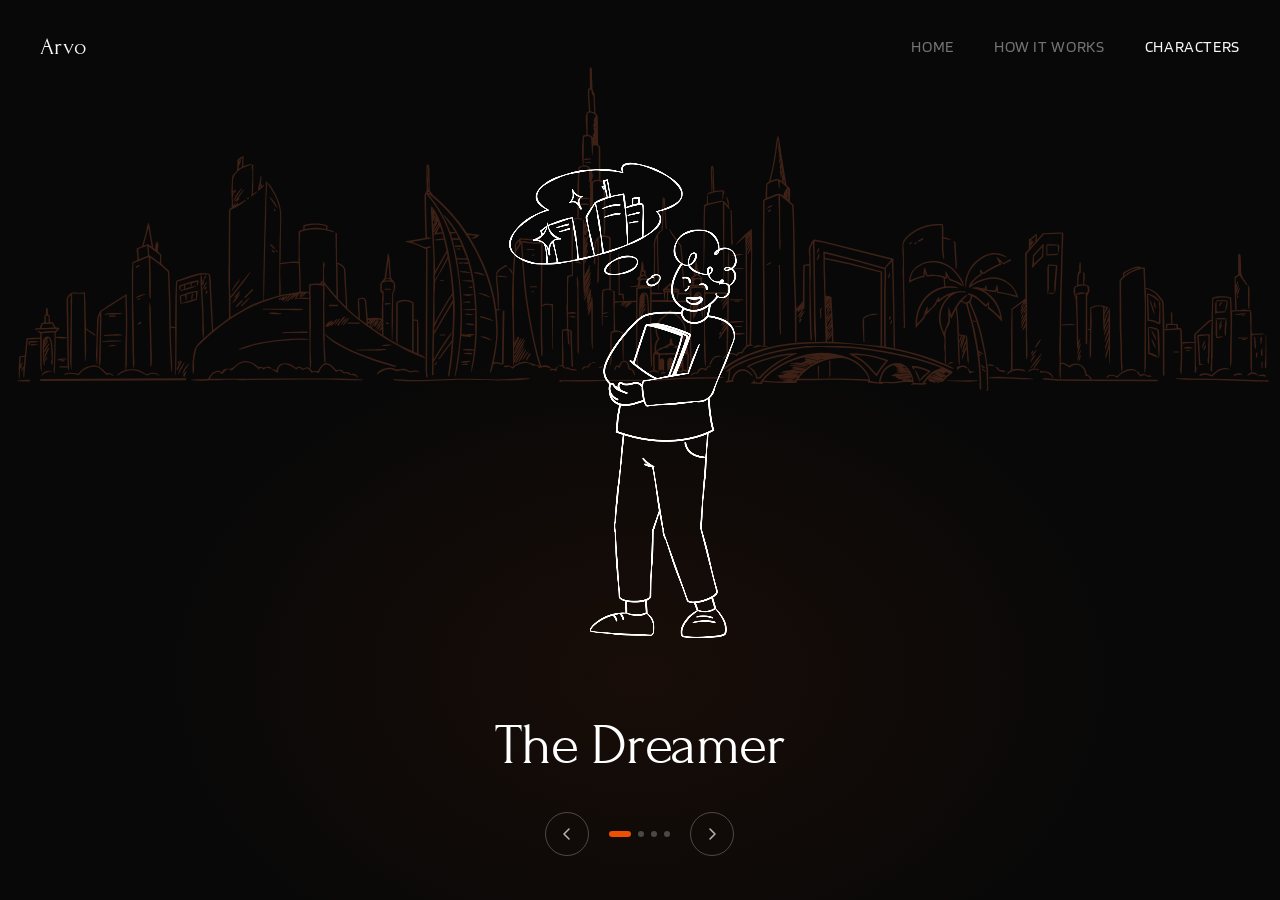
==== characters.html @ 59750ed7 "Add characters page with responsive layout and nav improvements - Add characters.html with transpare" ====
<!DOCTYPE html>
<html lang="en">
<head>
  <meta charset="UTF-8" />
  <meta name="viewport" content="width=device-width, initial-scale=1.0" />
  <title>Arvo — Characters</title>
  <link rel="preconnect" href="https://fonts.googleapis.com" />
  <link rel="preconnect" href="https://fonts.gstatic.com" crossorigin />
  <link href="https://fonts.googleapis.com/css2?family=Blinker:wght@100;200;300;400;600;700;800;900&family=Forum&display=swap" rel="stylesheet" />
  <link rel="stylesheet" href="style.css" />
</head>
<body class="characters">

  <nav id="site-nav">
    <a href="index.html" class="nav__brand">Arvo</a>
    <ul class="nav__links">
      <li><a href="index.html">Home</a></li>
      <li><a href="how-it-works.html">How It Works</a></li>
      <li><a href="characters.html" class="active">Characters</a></li>
    </ul>
    <button class="nav__hamburger" aria-label="Toggle menu" aria-expanded="false">
      <span></span><span></span><span></span>
    </button>
  </nav>

  <section id="characters-stage">

    <svg class="char-bg-svg" xmlns="http://www.w3.org/2000/svg" viewBox="0 0 1692 526" preserveAspectRatio="xMidYMid meet" fill="none"><path fill="#753a24" fill-opacity=".5" d="M1676.65 476.34a.36.36 0 0 0-.26-.107c-5.47.022-11-.14-16.19-.306l-20.37-.657-19.7-.712-40.81-.616c-2.03-.029-4.03-.074-6.02-.118-6.43-.14-12.5-.276-18.72.044-.2.012-.35.17-.35.366s.15.357.34.372l13.19.878 38.51.446 16.44.764 21.78.586 16.02.628c4.92.191 6.97.04 8.46-.071 1.84-.136 2.85-.214 7.37.447.02 0 .04.003.05.003.09 0 .18-.033.24-.088.08-.07.13-.173.13-.28v-1.314a.37.37 0 0 0-.11-.261zM1084.1 427.458c41.93-.708 92.24 5.57 128.16 15.991 16.31 4.728 31.62 11.121 45.74 17.325.2.089.66.24 1.03.365.14.052.27.092.34.118.17.059.34.026.46-.088.23-.225.17-.605-.07-1.369a.37.37 0 0 0-.19-.221c-23.33-11.531-47.38-19.531-76.69-25.422.01-.03.02-.059.02-.092.31-5.271.18-9.893.05-14.784-.04-1.587-.08-3.184-.11-4.81l-.64-38.816-.65-32.851-.56-20.509-.02-.616c-.06-1.97-.11-3.67.54-5.654a.37.37 0 0 0-.03-.292.4.4 0 0 0-.24-.181l-91.49-22.829-12.38-2.548c-1.6-.329-3.58 1.46-4.24 2.84a133 133 0 0 1-1.46 2.932c-2.52 5.009-3.12 6.197-2.15 14.862.46 4.116.5 8.355.11 11.969-3.31.1-5.52.366-7.32.882a.365.365 0 0 0-.26.332l-.46 7.691-.33 40.176-8.42 9.908-.49-7.097-.43-16.794-.74-17.68-.61-43.397-.63-30.228-.55-15.393-.21-6.274a.36.36 0 0 0-.12-.255l-4.93-4.688c.41-5.039.51-10.575.32-16.927a.37.37 0 0 0-.1-.247l-4.67-4.725-6.34-38.012c-.5-2.988-.88-5.957-1.25-8.827-.76-5.868-1.55-11.936-3.33-18.218a.367.367 0 0 0-.71.004c-1.25 4.655-1.95 8.233-2.35 11.966-1.66 15.665-4.32 30.357-8.15 44.913-.12.431-.2.837-.29 1.232-.35 1.645-.61 2.832-2.39 3.696-1.52.73-2.38 2.501-2.32 4.732.11 3.77-.1 5.607-.29 7.226-.24 2.073-.44 3.87.09 8.912l-3.42 2.209a.38.38 0 0 0-.17.307l-.4 50.726c-.06 7.739-.11 17.012-.02 27.111l.47 52.722.39 16.521.14 44.725c-.9.465-2.25 1.262-2.65 2.007-.07.14-.05.317.07.431.11.115.29.144.43.07 2.55-1.287 4.6-.877 7.09.203.18.078.4 0 .48-.177a.383.383 0 0 0-.16-.487l-3.49-1.851c.14-1.328.33-3.209.32-4.903l-.46-54.481-.52-41.766c-.2-16.581-.1-32.508 0-49.376l.27-41.025 18.41-7.378c-.11 6.337.07 10.801.26 15.518.13 3.346.26 6.81.3 11.133l.33 35.237.43 10.314c.01.184.15.335.33.35a.36.36 0 0 0 .39-.288c.95-4.312.72-8.365.48-12.655-.09-1.763-.19-3.586-.21-5.423l-.34-53.857 16.08 13.751.72 17.938.62 30.892.61 42.751.68 17.813.71 17.052.42 52.973c0 .037 0 .07.01.103.24.793.41 1.284.85 1.302.43.034.66-.487 1-1.313a.34.34 0 0 0 .03-.14l.05-38.484c0-.652.58-1.87.83-2.028l1.31-.056-.1 1.834c-.01.162.09.313.24.369s.32.003.42-.126l3.93-5.275-1.49 3.051a.357.357 0 0 0 .12.465c.15.103.35.081.48-.052l2.82-3.036c.58.852.82 1.059 1.12 1.007.16-.029.3-.155.34-.328l.53-2.04c.01-.029.01-.063.01-.092l.03-48.937c0-1.553.14-2.663.3-3.947.08-.646.17-1.306.24-2.081 2.39-.247 4.16-.265 5.8-.062l.41 65.241.65 23.732.75 10.107c.01.163.13.299.29.332s.32-.044.4-.188c1.58-2.999 1.16-5.817.76-8.543-.17-1.11-.34-2.257-.36-3.386l-.41-20.151-.67-26.145a419 419 0 0 0-.1-3.56c-.18-6.466-.37-13.157.02-19.796.32-5.39.27-10.351.17-14.497l-.29-12.475c-.04-2.139-.13-3.932-.2-5.511-.31-6.761-.42-9.048 3.19-15.086l.48 9.627.59 35.584.51 48.314c.02 1.612.03 3.213.04 4.81.08 10.948.16 21.298 1.72 32.246l-6.85.177c-18.64.484-36.4 2.708-54.28 6.806-.4.092-.8.173-1.19.254-.87.181-1.69.351-2.55.624-20.075 6.377-40.983 13.71-56.568 26.956-.479.406-.306 1.295-.055 1.627a.5.5 0 0 0 .398.218c.093 0 .181-.03.251-.078.052-.033.163-.099.292-.177.236-.14.505-.299.642-.398 25.372-19.487 59.21-27.466 77.12-30.49 16.95-2.859 33.57-3.353 49.13-3.615zm-5.71-25.691c-.19-4.316-.38-8.779-.43-13.257l-.45-43.891-.62-37.252c-.02-1.401-.05-2.763-.09-4.105-.09-3.611-.17-7.027-.05-10.848 4.97.509 9.04 1.228 13.93 2.471l87.37 22.191-8.82 10.38-33.75-9.646-46.63-11.785a.37.37 0 0 0-.31.066.38.38 0 0 0-.15.295l.27 23.419 2.39 82.965.35 12.435-12.82.332c.51-8.115.16-16.072-.18-23.766zm90.31 20.512v.012l.32 9.21-2.96-.288c-.19-.018-.22-.767-.09-2.224.03-.417.07-.808.07-1.125l.03-94.931a.37.37 0 0 0-.27-.358l-33.87-9.099c-10.13-2.723-19.84-4.759-30.13-6.913-3.61-.756-7.34-1.538-11.08-2.35-.54-1.704-.61-3.437-.25-5.691l42.73 10.763 36.08 10.17-.09 15.013-.5 15.85zm-69.14-15.418-.11 3.556a.38.38 0 0 0-.33.055c-1.83 1.354-2.93 2.922-3.99 4.441-.54.775-1.1 1.568-1.75 2.339.07-1.088.8-2.195 1.51-3.272.66-1.003 1.28-1.955 1.36-2.877 1.26-1.162 2.26-2.649 2.62-3.877zm-1.33-.137c-1.17.69-2.18 2.203-2.67 4.017l-1.89 2 .45-1.955a.5.5 0 0 0 .07-.166l4.39-5.305-.35 1.406zm-1.88-1.538c-1.15 1.59-2.32 3.228-2.82 4.855-.04-.015-.07-.03-.11-.045-.08-.214-.14-.811-.11-.996l5.53-9.752c.58 1.663-.92 3.747-2.5 5.938zm-1.36 13.231 4.43-7.078-.08 2.505c-.52.782-1.14 1.486-1.74 2.168-1.49 1.712-3.04 3.483-3.02 6.47a.372.372 0 0 0 .68.207l4.2-6.149.25 8.823-6.07-.044c-.53-2.379-.1-4.578 1.35-6.902m-.77-18.417c1.68-1.866 3.02-3.807 3.9-5.644l.59.266c.1.336.01 1.542-.12 1.782l-5.57 9.631c-.5-2.118.25-4.002 1.2-6.035m3.17-25.854-1.52.384 1.48-2.01.05 1.626zm-.31-5.326c.09.243.17.55.16.686l-5.38 7.875v-1.637zm-4.62 12.914a.36.36 0 0 0 .29.295c.15.03.3-.033.38-.162l4.3-6.603.05 1.763c-2.87 2.881-4.4 5.633-4.95 8.897-.03.174.06.34.23.406.16.066.34.007.44-.14l4.39-6.614q.21 1.083.36 1.999a.24.24 0 0 0-.1.052c-2.78 2.091-4.68 5.19-5.33 8.735a.36.36 0 0 0 .23.413.37.37 0 0 0 .45-.151l4.9-8.038c.73 5.23-.25 6.319-1.7 7.934-1.23 1.365-2.76 3.066-3.84 7.658a.365.365 0 0 0 .66.288l4.93-7.51c-.07 1.128-.24 2.047-.5 2.674-2.03 1.224-3.48 3.81-4.05 5.927l-.92.539c-.16-1.405-.4-3.877.17-4.869l4.17-7.267a.354.354 0 0 0-.09-.475.356.356 0 0 0-.48.033c-1.71 1.696-2.75 3.26-3.96 5.072-.03.048-.07.095-.1.14l-.12-1.653c-.21-2.67-.4-5.19-.4-7.82v-4.806l.6 3.29zm-.74-8.657c.05-1.1.81-1.963 1.83-3.007zm.15-5.917-.28-.874c.15-.137.63-.277.97-.321zm7.21-1.029a.35.35 0 0 0-.14-.269.36.36 0 0 0-.3-.07c-.86.169-1.53.383-2.08.667.2-.343.39-.704.56-1.095a.4.4 0 0 0-.01-.336.4.4 0 0 0-.29-.181l-5.36-.457c-.48-5.371-.46-9.915-.44-14.721.01-4.15.03-8.44-.29-13.464-.38-6.016-.38-11.472-.38-17.794v-2.169l5.41 1.092c11.7 2.394 24.35 5.076 37.52 8.473l30.76 7.927-.06 97.158-62.38-5.474-.25-16.945-2.27-42.338zm71.76-5.828c0-3.921.12-7.794.24-11.538.18-5.658.36-11.512.13-17.44-.02-.398-.06-.782-.09-1.151-.14-1.287-.24-2.302.62-3.238l7.16-7.75.61 18.373.61 25.086.67 32.722c.19 9.557.29 19.284.3 30.605 0 3.036.08 5.562 1.03 8.026-3.6-.715-7.28-1.401-11.05-2.058l-.31-8.628.08-63.013zm-109.56 14.507-.14 1.505c-.32-.457-.49-.763-.52-.914l.66-.587zm-23.94-158.884a95 95 0 0 1-2.03-1.468.357.357 0 0 0 .43-.28l.72-3.265.88 5.017zm-8.87-45.721-.12.863c-.02.174.08.34.24.399s.35-.004.44-.151l.55-.886-.42 4.493c-.01.17.09.332.25.384.16.055.34-.015.43-.163l.39-.653-.71 6.607a.367.367 0 0 0 .67.247l.85-1.247-1.25 8.801c-.02.185.09.358.27.406.18.052.37-.044.44-.214l1.57-3.773c.06 1.235-.06 2.574-.35 4.112l-1.12 6.017c-.02.121.02.247.11.332 1.13 1.095.89 2.084.56 3.448-.29 1.159-.61 2.476-.12 4.113.04.163.18.27.36.266a.37.37 0 0 0 .35-.284l1.93-8.373c.23 2.165-.43 4.201-1.07 6.185-.77 2.369-1.49 4.608-.73 6.92.05.152.19.255.35.255h.01c.16 0 .3-.111.34-.266l2.14-7.307c.26 1.796-.23 3.453-.71 5.068-.78 2.63-1.59 5.349.92 8.455-.4-.295-.76-.568-1.1-.827-2.78-2.102-4.26-3.142-6.55-3.142-1.92 0-4.4.723-8.67 2.158 2.59-10.627 5.46-22.944 7.16-35.481l2.58-18.982c1.15 3.958.64 7.661.01 12.22m8.79 63.087.34-.498-.34.701-.13-.092a.3.3 0 0 0 .12-.115zm3.55-6.341 1.42-2.364.43.258-1.42 2.364zm-14.42 3.217-12.36 4.865.32-17.477c3.68-3.39 8.44-4.677 13.84-5.843l1.55 11.077c.03.192.19.325.39.318a.36.36 0 0 0 .34-.358l.23-9.362c4.28 2.604 7.42 5.802 9.72 8.399-.04.044-.09.092-.13.14-1.18 1.313-5.29 8.019-4.54 10.539l-.81-.561c-3.02-2.069-4.9-3.168-8.55-1.734zm13.4 2.722c.58-1.324 1.25-2.608 2.07-4.043l-.1 1.21a.36.36 0 0 0-.15.133zm2.35-1.14c.3 1.785.18 4.006-1.73 5.411.01-1.302.45-2.228.9-3.205.32-.682.65-1.376.83-2.21zM536.104 293.291c8.563 2.081 16.285 4.161 24.111 8.58q.045.027.096.037l2.87.675-.376 98.634-.174 60.948.772 10.306a.36.36 0 0 0 .365.339q.107.001.203-.059c1.951-1.276 1.439-2.947.985-4.426-.196-.635-.377-1.232-.377-1.782l.273-69.258.333-95.86c2.287.114 3.944-.092 4.633-1.306a.38.38 0 0 0 .008-.354.37.37 0 0 0-.295-.195c-1.369-.122-2.786.073-4.155.265-1.922.269-3.737.524-5.161-.147-4.915-2.328-9.608-4.209-15.928-6.378l25.107-4.552a.368.368 0 0 0 .151-.66c-1.21-.9-2.449-.753-3.645-.612a12 12 0 0 1-1.394.106h-.004l-.376-6.414-.554-21.276c-.28-10.738-.424-19.967-.232-29.815 18.281 20.8 30.372 44.935 35.939 71.751 5.619 27.056 8.405 47.949 9.032 67.742l.494 15.581c.1 3.194.174 6.695.023 10.656l-.639 16.688c-.605 15.809-2.903 30.811-5.335 46.69-.561 3.66-1.14 7.44-1.69 11.192a.366.366 0 0 0 .285.413c.188.04.376-.07.431-.255 3.712-12.323 4.918-24.4 6.191-37.189.524-5.234 1.063-10.645 1.79-16.03l3.069-.052-1.465.041a.366.366 0 0 0-.357.354.366.366 0 0 0 .332.38l10.26 1.032c.155.015.314.03.458.03.295 0 .546-.063.656-.306.185-.406-.21-.775-1.162-1.667l-.011-.008.539-.007c1.874-.03 3.789-.705 4.763-1.103a.37.37 0 0 0-.096-.708c-4.217-.513-6.405-.214-8.523.081-2.051.284-4.169.575-8.216.151l.295-7.366c1.313-32.792-1.177-57.443-6.243-91.331 4.214-.28 8.556-.277 13.607.015q.585 1.859 1.125 3.707l-12.4.011a.37.37 0 0 0-.325.195.38.38 0 0 0 .019.38c1.121 1.675 2.516 1.251 3.638.912.586-.181 1.143-.351 1.671-.281.044.008.092 0 .137-.007.903-.229 1.793.048 2.733.339.701.218 1.443.45 2.214.45.83 0 1.694-.273 2.572-1.11 2.328 8.122 3.999 16.086 5.246 23.972-.015-.018-.029-.04-.048-.055l-1.542-1.309a.37.37 0 0 0-.251-.089l-11.039.398a.37.37 0 0 0-.011.738l12.581.911h.026a.37.37 0 0 0 .343-.228v-.008c1.882 12.044 2.782 23.91 3.531 35.88l-15.227.944a.37.37 0 0 0-.346.365c0 .196.147.354.339.369 5.044.384 9.633.251 15.385.07l-.033 32.685-.701 10.749-.55 8.675-5.468-.549c-2.682-.269-5.556-.233-9.315.129a.37.37 0 0 0-.332.339.37.37 0 0 0 .276.388c4.472 1.143 8.379 1.106 13.33 1.062l1.048-.007-.623 6.849c-.284 3.106-.849 6.171-1.395 9.137-.69 3.737-1.406 7.599-1.531 11.501a.364.364 0 0 0 .313.376.36.36 0 0 0 .41-.265c8.803-32.117 8.128-80.829 3.557-114.861-3.147-23.419-9.859-44.352-21.123-65.879-4.977-9.509-11.467-18.306-19.288-26.145a.373.373 0 0 0-.495-.026.373.373 0 0 0-.074.491c2.321 3.5 4.775 6.776 7.143 9.945 3.225 4.308 6.332 8.461 8.981 12.954-2.317-.885-4.38-.815-6.749-.734l-.213.007c-6.83-17.476-13.596-30.066-21.923-40.796l-6.748-8.694c.951.177 1.848.564 2.538 1.106 22.598 17.798 41.912 41.31 57.416 69.889 17.097 31.52 26.737 63.364 28.66 94.643l.49 8.001c1.085 17.665-1.645 31.884-5.619 50.047l-2.387 10.915a.365.365 0 0 0 .218.417c.262.111.457.192.609.254a.2.2 0 0 0 .036.019l.24.099.008-.014c.221.073.262.04.361-.034a.37.37 0 0 0 .144-.339c-.015-.129-.055-.192-.162-.258l2.996-10.391c3.165-1.737 5.822-.97 8.891-.081 1.022.295 2.081.605 3.207.826a.37.37 0 0 0 .402-.195.37.37 0 0 0-.082-.439 8 8 0 0 0-.767-.616l1.513.022h.007a.37.37 0 0 0 .369-.362l1.074-69.667a.37.37 0 0 0-.362-.376l-1.549-.022a.4.4 0 0 0-.262.103.36.36 0 0 0-.111.258l-1.074 69.667c0 .037.011.074.019.107-2.649-1.726-5.83-1.811-8.921-1.892-.591-.015-1.2-.033-1.797-.059 4.265-19.871 5.929-36.787 4.955-50.283L656.4 384.18l4.66-.956a.369.369 0 0 0-.059-.73l-4.941-.185c-5.586-39.143-18.787-67.546-36.895-97.999a88 88 0 0 1 9.789.903l-5.667 3.604a.367.367 0 0 0 .254.675c3.952-.623 6.888-1.641 10.198-5.002a.36.36 0 0 0 .085-.38.37.37 0 0 0-.303-.243l-16.123-1.948c-12.109-18.616-27.295-35.591-45.137-50.468-1.048-2.191-2.483-4.12-4.169-5.595l-.377-26.691c-.07-5.009-.575-7.621-1.59-8.226-.225-.133-.594-.243-1.062 0-.413.214-1.343 1.287-1.343 1.844l.037 20.808c0 1.321.085 2.722.162 4.076.162 2.792.328 5.68-.192 7.916-.236 1.014-.697 1.914-1.184 2.866-.745 1.453-1.513 2.958-1.476 4.954l.424 23.367.532 20.063c.04 1.497.114 2.984.184 4.419.111 2.217.225 4.507.21 6.868l-26.287 4.434a.364.364 0 0 0-.306.35.37.37 0 0 0 .28.373zm29.464-85.277c-.468-4.685-.402-9.174-.336-13.925l.015-.948c.642 1.501.664 8.447.679 12.32.007 2.483.019 4.829.114 6.216q.078 1.088.163 2.128c.299 3.821.561 7.2-.033 10.826-.355-2.973-.347-5.876-.344-8.701.004-2.575.012-5.238-.258-7.92zm-1.003 20.14c.608-.531 1.269-.753 1.926-.638.789.136 1.534.752 2.051 1.663zm33.943 62.198 8.696.254 9.943 24.463-13.311-.173zm-.679-1.944-1.8-6.197 6.478-.395a.36.36 0 0 0 .218-.088 58 58 0 0 1 3.402 6.912l-8.294-.229z"/><path fill="#753a24" fill-opacity=".5" d="M1255.17 469.372c.34-.24.71-.469 1.06-.69 1.45-.908 2.95-1.845 2.83-3.785a.38.38 0 0 0-.19-.302c-14.21-7.691-32.58-14.286-54.61-19.594-22.23-5.36-61.08-12.136-81.31-13.294l-11.83-.675-42.78-.033h-.02c-1.28 0-2.74.177-4.16.35-.65.078-1.29.155-1.91.218-25.83 2.556-51.31 8.491-75.74 17.635-11.475 4.297-19.713 8.893-26.712 14.906a.37.37 0 0 0-.107.406.37.37 0 0 0 .343.243c1.42.019 2.129-.295 3.202-.771.082-.037.163-.07.248-.11l-1.295 11.589c-.118 1.055-.786 1.557-2.742 2.055a.3.3 0 0 0-.055.007c-.1.022-.317.111-.277.447 0 0 .004.022.008.029 0 .015.007.033.011.048l.162.723a.37.37 0 0 0 .391.288l9.556-.775c.413-.033.542-.609.576-1.088.011-.17.047-.69-.358-.782l-.642-.148c1.029-3.194 2.254-5.695 3.84-7.842 1.978-2.674 4.981-4.404 8.246-4.747 3.052-.321 5.981.605 8.246 2.608l5.335 4.714a.37.37 0 0 0 .473.015.37.37 0 0 0 .099-.461c-2.121-4.098-6.05-7.367-10.253-8.532-3.354-.93-6.622-.498-9.449 1.247-4.582 2.825-7.545 7.572-8.371 13.389l-3.029-.037 1.483-14.352c23.934-16.702 75.801-27.746 104.111-29.303l9.96-.545c4.41-.244 8.84-.085 13.14.066 1.19.04 2.37.085 3.56.118l18.08.52 8.07.439c28.96 1.571 93.92 13.578 122.31 26.462-12.08 2.925-18.69 9.93-25.28 20.21l-11.56-.343c-.25-8.074-4.17-16.824-9.81-21.87-3.91-3.493-8.45-5.112-13.14-4.677-12.74 1.177-20.54 9.882-23.18 25.865l-11.43-2.062c-.52-4.179-1.83-7.517-4.47-11.442-6.11-9.1-13.98-15.393-24.04-19.24-28.6-10.93-56.57-8.458-88.01 7.787-5.11 2.641-11.11 6.628-16.05 10.667-4.24 3.475-9.87 8.753-12.7 14.231-2.07.509-5.518.051-7.532-.476l-.126-3.489a.37.37 0 0 0-.712-.122c-.218.553-.328 1.165-.424 1.704-.118.66-.244 1.343-.509 1.475l-2.959 1.505a.364.364 0 0 0-.192.406.366.366 0 0 0 .339.292l14.465.874c.11.007.2-.03.27-.096a.37.37 0 0 0 .12-.262l.09-2.652 12.13.977 22.68.461c.52.011 1.05.026 1.58.037 3.02.081 6.14.163 8.72-.365a.374.374 0 0 0 .3-.384c-.06-1.007.2-1.918.69-2.43.31-.325.72-.483 1.17-.48l2.44.037c9.42.151 18.32.295 27.69-.144 9.78-.457 19.89-.476 32.78-.055l19.72.642 9.81.616c-.18.63-.32 1.103-.39 1.317v.007c0 .011 0 .026-.01.037-.01.051-.02.081-.02.085-.03.125-.03.243.08.361.09.096.22.137.35.107.07-.015.11-.026.15-.081l8.74 1.217c8.9 1.24 9.54.705 10.28.085.43-.365.93-.775 5.64-.339 7.05.656 11.31-.011 15.42-.657 4.43-.693 8.61-1.35 16.04-.457.28.033.65-.048 1.08-.14.32-.071.91-.2 1.07-.137.3.428.6 1.269.53 1.487l-2.3 1.434a.366.366 0 0 0-.15.439.37.37 0 0 0 .4.236c5.44-.8 7.96-.468 10.18-.177 1.1.148 2.14.284 3.42.284 1.71 0 3.85-.243 7.13-1.04.17-.04.28-.184.28-.354a.37.37 0 0 0-.27-.361l-3.09-.83c1.52-2.239 3.49-4.843 5.84-7.311.16.269.61.439 1.32.631l14.91 5.367a.372.372 0 0 0 .39-.613l-1.37-1.346.83.096c.15.018.28.265.62 1.033.06.129.13.273.2.428-.13.081-.2.199-.14.398.11.38.32.321 1.49-.011a.4.4 0 0 0 .19-.126c2.54-3.198 5.37-6.492 8.81-8.937zm-6.51-1.716c.19-.309.02-.653-.58-1.353 2.62-1.218 3.39-.731 4.28-.17.63.398 1.33.841 2.62.789-1.53.838-3.01 2.051-4.34 3.313a.39.39 0 0 0-.21-.251l-11.75-5.12c1.89-.055 3.46.69 5.09 1.476 1.17.56 2.38 1.139 3.78 1.475.36.085.89.214 1.11-.155zm-13.26-1.361 3.03 1.856c-1.14-.48-2.43-.989-4.03-.753a.364.364 0 0 0-.32.314c-.02.162.07.321.22.387l10.87 4.795a.35.35 0 0 0 .26.011c.27-.092.51-.169.74-.243 1.21-.395 1.99-.649 3.66-1.638-.84.834-1.6 1.66-2.27 2.379q-.24.25-.45.476l-10.58-4.002c-1.21-.457-2.33-.837-3.36-.837-.45 0-.88.07-1.29.239a.37.37 0 0 0 0 .686l9.1 3.7q-.48-.184-.96-.372c-4.09-1.583-8.31-3.213-10.89-1.941-.06.015-.12.03-.17.045 1.93-1.907 4.1-3.693 6.45-5.109zm-42.97 9.934c.04.136.15.243.3.265l1.93.329-11.43 1.25c-1.56.17-3.7.406-5.02.369l-14.28-.398c.84-3.722 1.86-7.592 3.57-10.922 2.95-5.74 8.19-9.679 14.02-11.048l-.03.103c-.03.174.06.34.22.406 1.48.59 2.77.73 4.17.804l-1.62.461a.364.364 0 0 0-.26.369c0 .17.13.314.29.347 1.42.288 2.89.553 4.44.741-1.16-.014-2.34.07-3.56.303a.37.37 0 0 0-.28.225.4.4 0 0 0 .04.35c.32.443 2.23.801 4.55 1.059-.92-.026-1.87-.011-2.9.07a.36.36 0 0 0-.31.236.35.35 0 0 0 .07.387c.4.421 1.62.749 3.21 1-1.36-.037-2.66.033-3.97.21a.37.37 0 0 0-.32.365c0 .185.14.34.32.366l9.73 1.335 6.11.66c.1.022.35.162.57.314-.41.073-.72.11-.85.096l-6.99-.79c-2.78-.313-5.77-.553-8.83-.177a.38.38 0 0 0-.33.358c0 .184.13.343.31.372l.37.063c2.07.343 3.86.638 5.7.804l8.5.779c.29.025.58.044.86.062.87.056 1.58.096 2.17.413l-4.31-.28-12.48-.384-.36-.011c-1.47-.051-2.63-.092-3.92.712a.37.37 0 0 0-.16.41c.04.158.18.269.34.273l11.96.417 9.95.597.2.664-4.69-.505c-.04-.004-4.87-.517-9.87-.816-10.01-.597-10.52.277-10.74.65-.08.14-.18.431.07.785.07.093.18.152.3.155l6.25.174c-.65.199-1.26.608-1.78 1.361a.363.363 0 0 0 .29.575l4.62.107c-.55.155-1.09.502-1.56 1.173a.36.36 0 0 0-.03.376c.06.122.18.2.32.207l6.61.273c-.44.14-.89.38-1.36.778a.37.37 0 0 0-.12.38zm-9.78-20.387q1.71-.302 3.45-.303c.68 0 1.37.037 2.04.107zm12.18 7.613c2.76.162 5.28.17 5.97.07.12.052.3.465.36.742zm-.98-1.859c2.35.136 4.42.17 5.1.096.08-.011.17-.022.25-.037l.44.557-5.79-.612zm1.03-1.594c-1-.166-1.99-.328-2.97-.457 1.09.033 2.21.007 3.36-.092.17-.015.3-.137.33-.299a.36.36 0 0 0-.19-.398c-1-.502-1.93-.734-2.85-.878 1.88.051 4.01.631 5.45 2.604-1.07-.137-2.11-.31-3.13-.48m-4.01 11.494c-.64-.033-1.32-.18-1.98-.321l-.42-.088 4.91.136c1.43.041 2.89.185 4.39.365-2.29.059-4.6.026-6.9-.092m6.36 3.711c.71.03 1.41.089 2.1.144 1 .081 2.02.166 3.09.166.47 0 .94-.015 1.43-.055a.36.36 0 0 0 .33-.314.36.36 0 0 0-.23-.398c-3.01-1.151-5.79-1.173-8.73-1.199-.82-.008-1.67-.015-2.53-.048-.47-.019-.96-.14-1.49-.269-.2-.052-.41-.1-.61-.144l6.61.151 6.58.45h.03a.375.375 0 0 0 .3-.587c-.22-.295-.39-.505-.5-.656a1.4 1.4 0 0 1-.12-.151l.85-1.029 1.33 4.393-7.6-.24c-.47-.015-.92-.122-1.4-.236zm-115.07-1.243.5-13.121c.02-.568.09-1.18.18-1.884q.09-.696.18-1.502a.38.38 0 0 0-.19-.358.37.37 0 0 0-.4.026c-.19.14-1.26 1.417-1.4 1.889a.5.5 0 0 0-.02.114l.41 14.829c.01.14.09.254.2.313-6.15.063-12.31 0-18.7-.07a2083 2083 0 0 0-7.32-.07c3.3-5.197 7.62-8.941 11.81-12.217 11.05-8.624 24.84-13.703 41-15.094 5.47-.472 9.8.214 14.48 2.291 9.23 4.102 16.1 9.642 21.01 16.942l.48.712c1.82 2.692 3.55 5.245 3.96 8.58l-11.68-.797h-.02l-30.16-.55-2.22-.044c-2.07-.044-4.07-.085-6.1-.085-1.63 0-3.28.026-4.98.1-3.77.166-7.5.254-11.22.295a.38.38 0 0 0 .2-.306zm-8.38-19.214-.82-1.273s0-.003-.01-.007c.87.111 1.73.214 2.61.302h.04c.16 0 .31-.11.35-.276a.37.37 0 0 0-.2-.432 26 26 0 0 0-1.92-.749l3.35.753c-1.14.653-2.26 1.306-3.35 1.973a.38.38 0 0 0-.05-.291m12.79-6.717c-.47-.229-.93-.443-1.39-.638l3.52.922-4.04 1.52c-.54-.458-1.39-.908-2.45-1.339 1.39.214 2.79.317 4.21.232a.36.36 0 0 0 .34-.295.354.354 0 0 0-.19-.402m-21.22-2.682c2.09-.221 4.14.033 6.22.487-2.11-.313-4.11-.494-5.68-.494q-.285-.002-.54.007m-5.64 16.356c-.88-.152-1.77-.351-2.67-.55-.1-.022-.2-.044-.29-.066.98.191 1.97.394 2.96.616m32.29-15.249c.19.07.38.14.58.21a12 12 0 0 1-.58-.21m-11.79-3.198c3.37.472 6.75 1.427 10.51 2.744zm18.23 1.682-6.43-1.572c2.26.329 4.39.849 6.43 1.572m-21.63.295c-.96-.151-1.93-.288-2.91-.424-1.56-.218-3.16-.443-4.78-.738 1.4-.192 3.07-.026 5.14.505l2.55.653zm-67.84 31.154c12-15.249 37.07-27.584 54.37-30.726-.06.07-.1.162-.1.262 0 .173.13.317.3.354l18.33 3.792c.18.037.65.214.95.328-.08.129-.2.284-.28.391l-18.1-3.807a.36.36 0 0 0-.35.118c-.09.1-.12.24-.08.369l.98 2.693c.04.118.14.206.26.236l3.28.734c-1.7-.207-3.54-.288-5.6-.258a.38.38 0 0 0-.37.328c-.02.184.1.354.29.398 1.41.343 2.82.646 4.22.919-2.24-.277-4.53-.476-6.73-.443a.36.36 0 0 0-.36.336c-.02.188.11.358.3.395l13.11 2.504-1.37.856c0-.004.01-.007.01-.011a.37.37 0 0 0-.26-.432c-7.02-2.069-13.78-3.035-20.66-2.943a.38.38 0 0 0-.37.346c-.01.192.13.362.32.388l20.54 2.925c-2.22 1.416-4.4 2.91-6.68 4.57l-12.48-2.456c-1.63-.321-4.46.062-5.29.188a.36.36 0 0 0-.31.361c0 .181.13.336.31.365l1.39.222c1.43.225 2.82.45 4.21.682-1.87-.196-3.8-.122-5.81.575a.38.38 0 0 0-.25.384c.02.17.15.306.32.328l13.72 1.955c.13.07.38.388.52.631-1.84.288-4.69-.266-7.7-.852-2.83-.55-5.76-1.121-8.4-1.136-.17 0-.31.107-.36.262s.02.324.15.413l.93.609-.54-.056c-1.55-.166-3.15-.335-4.45-.11l-6.06 1.047a.357.357 0 0 0-.3.373c0 .184.14.335.32.357l18.7 2.413c.04.007.09 0 .14-.008l4.92-1.224-2.98 3.7-3.24-.683 2.85.055c.2-.003.35-.132.38-.317a.38.38 0 0 0-.28-.405c-8.28-2.144-15.7-3.003-23.35-2.697a.38.38 0 0 0-.36.351c0 .188.13.357.33.383l9.33 1.214-5.57-.107h-.01c-.19 0-.35.144-.37.332-.02.192.12.365.31.398l1.53.266-3.79.014c-1.14.004-2.59.406-3.87.764-.54.148-1.04.291-1.48.387a.38.38 0 0 0-.29.38c.01.181.15.325.33.347l5.41.631-4.07-.347a.38.38 0 0 0-.35.177.37.37 0 0 0 .01.391c1.1 1.723 2.66 1.586 4.03 1.461.56-.048 1.08-.096 1.57-.037l16.6 1.914h.05c.16 0 .31-.114.35-.28a.363.363 0 0 0-.22-.432c-1.32-.52-2.66-.914-4.02-1.228l3.51.406c.06.007.12 0 .17-.022l2.63-.996-2.03 3.456c-4.16-1.383-15.65-2.335-20.4-1.922a.38.38 0 0 0-.34.34.38.38 0 0 0 .28.387c2.53.623 4.99.822 7.6 1.036.78.063 1.59.129 2.41.207l3.14.299-9.14.291a.383.383 0 0 0-.36.354c0 .192.14.358.33.384l2.72.328-5.17.317c-3.72.229-6.94.306-10.53-.066l-13.3-1.376zm41.73 1.236c-.45.465-.88.291-2.01-.317-.61-.336-1.33-.72-2.18-.952l4.2.402c.08.195.07.734-.01.867M1305.62 458.509c-.05-.369-.09-.731-.14-1.085-2.74-20.877-6.69-39.686-12.07-57.506-1.98-6.554-4.6-12.796-7.13-18.83-1.19-2.822-2.41-5.736-3.55-8.635 1.53-2.332 2.19-4.464 2.74-7.245 4.75 1.933 9.16 6.142 13.43 10.214 1.39 1.328 2.7 2.578 4 3.737.15.132.38.121.52-.026l2.66-2.903-.28 4.688c-.01.126.05.247.16.321 7.13 5.068 12.71 10.885 18.27 16.898.11.118.28.151.42.085a.37.37 0 0 0 .22-.373c-1.9-19.133-9.83-32.15-24.86-40.7l4.45 1.217.05.011 11.9 1.505c.16.022.32-.074.39-.233l.96-2.512.55 3.593c.03.174.17.303.35.314 7.65.417 14.5 2.342 21.76 4.378 1.68.469 3.41.956 5.18 1.431.13.037.27-.003.37-.103.09-.1.12-.24.08-.369-2.82-8.594-6.52-14.378-11.65-18.203-7.19-5.364-13.53-7.887-19.96-7.949-10.42-.085-21.04 3.283-30.83 9.786 3.93-5.493 8.14-9.469 12.84-12.117 1.29-.731 1.9-1.738 1.85-3.121l1.38 1.368c.13.13.34.141.49.03 7.89-6.016 16.46-9.982 23.05-12.766a.364.364 0 0 0 .2-.48l-1.32-3.228 3.71 3.339c.11.099.28.121.41.055l10.19-5.042a.4.4 0 0 0 .19-.236.4.4 0 0 0-.05-.303l-1.11-1.634a.4.4 0 0 0-.37-.192c-.32.019-.48.317-.81.941-.07.133-.16.324-.22.406l-8.15 4.26c-.34-.406-.66-.804-.97-1.188-2.14-2.659-3.83-4.762-7.22-6.569a.37.37 0 0 0-.43.062.364.364 0 0 0-.08.428l4.04 8.134c-7.36 3.05-14.54 7.038-21.37 11.855l-3.41-3.796a.39.39 0 0 0-.34-.118c-.1.015-.19.03-.28.045-.47.07-.64.099-.75.276a.38.38 0 0 0-.05.31l.32 1.092c.43 1.483.72 2.763.88 3.903-5.18 2.814-16.27 12.036-15.4 18.1a.37.37 0 0 0 .6.232c9.43-7.798 21.31-10.605 27.55-11.586 7.02-1.103 14.87.731 21.56 5.024 6.55 4.201 11.2 10.299 12.85 16.802-7.84-2.036-15.59-3.951-23.87-5.19l-.01-.395c-.06-2.67-.12-5.193-1.42-8.244a.37.37 0 0 0-.7.055l-1.77 7.171-10.99-.977-.76-5.618a.365.365 0 0 0-.31-.314.366.366 0 0 0-.39.211l-1.99 4.286-1.07-.288c-5.13-1.383-9.97-2.689-15.22-1.114a.38.38 0 0 0-.27.387c.02.174.16.314.33.332 18.22 1.882 34.43 18.528 37.36 38.148-5.25-5.396-9.89-9.443-14.92-13.021l-.02-6.96c0-.159-.1-.299-.25-.35a.36.36 0 0 0-.41.129l-3.24 4.356-11.42-10.295c-2.47-2.228-8.74-5.279-12.35-4.939a.43.43 0 0 0-.38.38c-.04.35.39 1.165.74 1.287l2.84.974c.4 2.287-.12 4.577-1.43 6.304-1.25 1.649-3.15 2.656-5.34 2.829-.83.066-2.04-.446-2.95-1.247-.6-.531-.98-1.11-1.06-1.608.83-.966 1.82-1.855 2.77-2.711 1.58-1.42 3.07-2.759 3.97-4.471a.367.367 0 0 0-.52-.487c-10.39 6.411-16.06 16.968-20.88 27.363l-3.21-10.222a.38.38 0 0 0-.41-.254.364.364 0 0 0-.31.365v18.288l-5.68 14.482c-8.29-16.728-4.87-36.116 8.46-47.399 5.02-4.249 11.49-6.201 18.23-5.5.88.491 1.42.686 1.74.351.31-.332.06-.864-.43-1.612a.35.35 0 0 0-.29-.166c-14.42-.473-23.69 2.46-33.94 10.8l-.3-3.039a.36.36 0 0 0-.28-.325.36.36 0 0 0-.39.162c-2.5 3.925-3.72 6.175-4.61 7.82-1.9 3.523-1.98 3.674-9.91 10.845l.07-6.105a.376.376 0 0 0-.29-.365.354.354 0 0 0-.41.203c-2.85 6.031-3.59 8.967-4.07 10.911-.8 3.19-.97 3.829-9.08 11.925-.23-10.048 2.6-19.996 8.02-28.111 5.76-8.624 14.01-14.806 23.84-17.875 6.56-2.047 13.06-1.553 19.95-1.029.55.04 1.11.085 1.67.125.17.015.34-.103.39-.277a.38.38 0 0 0-.21-.427c-4.94-2.195-9.6-2.073-16.07-1.59-.65-3.814-.95-7.521-.88-10.528l2.26.011c.19 0 .36-.162.36-.361l.06-2.785c1.04 1.752 2.36 3.873 3.57 5.515q.09.101.21.136c6.21 1.634 10.91 4.161 16.86 7.547.15.089.35.055.46-.081a.35.35 0 0 0 .01-.469c-3.36-4.315-8.19-5.946-12.85-7.524-1.48-.498-2.87-.971-4.21-1.524-1.62-3.323-3.06-6.149-5.47-9.52a.38.38 0 0 0-.43-.133.37.37 0 0 0-.24.369l.4 6.994c-7.19-2.889-14.83-3.733-23.93-2.653l-3.36-9.682a.34.34 0 0 0-.35-.247c-.16 0-.3.103-.35.254-1.21 3.759-1.37 6.994-1.55 10.413v.092c-5.6 1.188-10.97 3.073-16.86 5.906.38-4.655 1.92-10.845 6.92-15.168 11.23-9.73 27.13-11.228 40.52-3.814 9.22 5.113 16.15 13.335 22.48 26.658.07.162.26.247.43.195a.37.37 0 0 0 .27-.391c-.76-7.569-5.74-13.544-11.21-19.505-7-7.617-16.15-12.335-25.77-13.283-9.97-.985-19.84 2.221-27.79 9.034-4.8 4.101-7.6 10.593-8.11 18.775-.01.133.05.258.17.332.11.074.25.081.37.018 7.69-3.98 13.64-6.123 19.89-7.156a.36.36 0 0 0 .3-.335l.45-5.958 2.02 5.397c.05.151.2.251.36.24l6.45-.425c5.43-.357 10.76.421 15.85 2.306l.88 11.516c-12.36 2.615-22.47 9.31-29.24 19.38-6.47 9.624-9.48 21.988-8.45 34.821.01.155.11.284.26.324a.37.37 0 0 0 .4-.136c.39-.531.77-1.044 1.13-1.538 2.33-3.165 4.16-5.662 6.85-8.163 3.63-3.375 3.97-5.851 4.16-7.178.04-.27.09-.635.16-.694 0 0 .01-.007.05-.007l1.37-.052c.1-.004.2-.052.27-.129 3.54-4.098 7.31-7.971 11.53-11.841a.4.4 0 0 0 .08-.11l2.44-4.95c.06.04.11.081.18.125.69.483 1.35.937 1.82.516l1.19-1.058c3.66-3.25 7.72-6.422 12.69-7.953-10.37 9.388-15.28 22.173-13.5 35.311.63 4.619 2.25 8.827 3.81 12.896.86 2.228 1.74 4.53 2.44 6.842.9 2.984.71 6.253.52 9.41-.16 2.851-.33 5.802.29 8.569.6 2.67.46 5.396.32 8.034-.17 3.212-.35 6.532.8 9.815.06.17.23.273.41.244a.38.38 0 0 0 .31-.369l-.41-31.114c-.02-1.103-.07-2.158-.11-3.176-.17-3.825-.31-7.126 1.22-11.176.45-1.188 1.15-2.405 1.89-3.696 1.34-2.343 2.73-4.766 2.72-7.219l-.04-7.245 1.59 3.508c.06.133.19.218.34.218a.37.37 0 0 0 .33-.221l.33-.768c1.85-4.245 3.12-7.159 5.21-10.973.59 4.149.93 6.923 1.2 10.438l.45 5.965.52 14.821.7 18.893.49 14.84c.09 2.519.5 5.293 1.23 8.244.05.18.23.298.41.276s.32-.18.32-.365c0-3.216-.12-6.304-.25-9.572-.07-1.759-.14-3.574-.19-5.418l-.51-18.108-.51-5.548 3.2.052-.01.029c-1.21 2.881-2.35 5.607-2.47 8.72-.01.181.11.34.29.377s.36-.056.42-.222l3.37-8.351c.23-.033.77.022 1.07.104l-.39.966c-1.82 4.496-3.25 8.292-3.72 12.766-.02.185.1.358.28.399a.37.37 0 0 0 .43-.236l4.22-11.668c.18-.501.65-.973 1.27-1.468-2.71 5.01-4.41 10.185-5.19 15.799a.37.37 0 0 0 .37.42c.15 0 .29-.099.35-.251l5.36-16.071a.36.36 0 0 0-.17-.435q.21-.15.42-.306l.08-.059c.12-.089.18-.24.15-.384a.38.38 0 0 0-.3-.28l-8.93-1.505-.01-1.435c-.03-3.597-.07-7.315-.32-10.871l-.74-10.42-1.38-12.652c1.25-2.339 3.7-5.559 5.59-7.683 2.39 1.611 4.08 2.349 6.47 2.821l7.28 27.042c1.15 4.26 1.92 8.347 2.73 12.678.43 2.298.88 4.677 1.38 7.074 4.71 22.254 6.84 43.785 6.52 65.817-.02.085 0 .17.05.24.17.28.29.247 1.78-.166a.37.37 0 0 0 .27-.355c.09-13.618-.73-27.775-2.61-44.507l1.83.609c.35.118.81.059.95-.247.08-.177.04-.421-.22-.572l-1.03-.59c-1.18-.675-1.89-1.642-2.13-2.881l5.61 2.475c.17.078.37.008.47-.155a.38.38 0 0 0-.11-.483l-6.45-4.507c-.61-3.265-1.16-6.529-1.69-9.691-1.39-8.214-2.7-15.971-4.89-23.954l-7.53-27.425c-.07-.228.03-.593.25-.955.29-.487.74-.867 1.11-.948.05-.011.35.015 1.14 1.734 6.79 14.88 11.96 30.785 15.8 48.627.4 1.874.81 3.737 1.22 5.596 2.47 11.217 4.81 21.811 5.17 33.19l.38 11.686c.04 1.457.13 2.858.21 4.212.2 3.324.38 6.466.01 10.022-.55.033-.91.1-.93.461-.03.447.35.509 2.17.815.02 0 .04.004.06.004q.135 0 .24-.088c.09-.07.13-.174.13-.284l-.08-25.743c0-1.649-.29-3.722-.53-5.548zM592.672 466.218c-.292 1.704-.598 3.468.358 5.168a.37.37 0 0 0 .321.188q.027 0 .055-.003a.375.375 0 0 0 .306-.292c1.812-8.926 3.011-16.588 3.889-24.843 1.819-17.115 4.424-59.594 3.343-75.086l-.443-6.374c-1.531-22.003-4.276-42.224-8.39-61.825-6.018-28.676-12.98-47.222-21.288-56.702a.37.37 0 0 0-.362-.118.37.37 0 0 0-.273.262c-.908 3.316-.657 6.208-.391 9.273.077.915.162 1.859.21 2.815l1.391 27.709 1.365 25.555c.34 6.355.255 12.773.17 18.981-.033 2.575-.07 5.242-.074 7.876-.015 7.871-.033 15.005-.136 22.552l-.502 37.661-.65 30.284-.546 38.66c-.35.495-.642.996-.383 1.376.276.406.907.329 2.132.011a.37.37 0 0 0 .277-.358l.018-16.646c5.007-9.03 10.512-17.352 16.662-26.518.395-.59.79-1.169 1.181-1.745 2.324-3.426 4.516-6.661 6.383-10.675a.368.368 0 0 0-.609-.402c-2.018 2.243-3.557 4.537-5.184 6.964-.258.384-.516.771-.782 1.162-5.973 8.827-11.504 17.507-17.348 27.223-.214-2.623-.236-5.43-.063-8.54.458-8.218.491-15.791.461-22.751-.007-1.642.602-2.538 1.306-3.574.218-.321.443-.65.661-1.019l22.753-38.509c.705 13.903.063 26.566-.616 39.948-.151 2.988-.31 6.079-.447 9.144l-4.449 6.134c-1.494 2.062-3.018 4.102-4.487 6.076-3.036 4.076-6.179 8.292-9.157 12.766a.37.37 0 0 0 .015.428.37.37 0 0 0 .409.125c1.753-.594 2.565-1.981 3.35-3.32.292-.498.595-1.014.941-1.471l13.087-17.363c-.653 11.575-1.992 23.652-4.313 38.941q-.067.431-.14.856zm-18.691-203.026c.826-1.701 1.678-3.46 1.616-5.448a.37.37 0 0 0-.369-.358.37.37 0 0 0-.303.155 24 24 0 0 0-1.712 2.833c.425-1.391.908-2.737 1.428-4.143 2.527 2.251 1.424 4.235.262 6.326-.668 1.199-1.358 2.439-1.254 3.689a.369.369 0 0 0 .675.173l2.077-3.183c-.963 2.619-2.251 4.862-3.785 7.44-.838-2.962.28-5.264 1.361-7.491zm-.377 9.273a.3.3 0 0 0 .078-.092c.657-1.088 1.18-2.228 1.69-3.331.579-1.258 1.14-2.475 1.859-3.563l-4.398 8.934c-.24-.303-.461-.694-.494-.874l1.265-1.07zm3.69 8.82c1.509-3.246 2.597-5.308 4.416-8.37l2.62 7.554-7.036.812zm-4.243.357c.14-4.769 1.59-7.24 3.597-10.663.812-1.38 1.723-2.937 2.671-4.851a.9.9 0 0 1 .362.469c.439 1.313-1.461 4.275-3.136 6.89-1.642 2.56-3.195 4.98-3.324 6.673a.367.367 0 0 0 .572.332c2.01-1.358 2.896-3.335 3.752-5.249.808-1.804 1.575-3.519 3.224-4.725-.583 1.305-1.774 3.755-3.143 6.233-3.428 6.208-4.376 6.157-4.398 6.157 0 0-.21-.166-.177-1.266m11.755.69 1.723 6.418-1.535.141c-3.671.328-6.571.586-10.305 1.453a.368.368 0 0 0 .048.727c3.169.324 5.844.051 8.678-.24 1.147-.118 2.331-.24 3.586-.325l3.217 14.438-15.035 27.251-.394-15.735-1.506-32.575 11.523-1.545zm-10.36 118.11-.023-40.062c.893-3.025.753-5.577.62-8.048-.14-2.553-.269-4.962.76-7.684l3.826-7.196c2.631-3.383 4.679-7.171 6.66-10.834.42-.775.841-1.553 1.265-2.324l4.701-8.543c2.734 14.43 4.497 28.864 5.534 45.308-7.589 11.342-14.821 23.541-23.34 39.383zm15.392-84.152-10.836 20.763c-1.395 1.797-2.904 3.881-3.638 6.311-.848-2.357-.977-5.994.188-8.107l14.965-27.119c1.671 2.803.612 5.68-.679 8.148zm-15.44 88.881c6.512-14.112 14.204-26.528 23.546-41.158l.52 6.013-24.166 41.8c-.336-2.273-.679-4.973.096-6.658zm-2.546-154.639c.004.155-.21.569-.605 1.067l-.063-1.697zM174.899 421.401c.037 1.834.062 3.652.088 5.463.067 4.486.137 9.122.336 13.722.1 2.272.122 4.526.144 6.706.037 3.91.077 7.953.564 12.209a.37.37 0 0 0 .724.052c1.136-4.323.892-8.443.66-12.431-.089-1.475-.177-3.002-.196-4.526l-.494-37.638-.712-35.515c-.07-3.489-.048-6.728-.026-10.155l.244-37.841 20.34-8.189.365 13.843.343 37.071c.011 1.203.738 3.231 1.229 4.224a.36.36 0 0 0 .413.195.375.375 0 0 0 .288-.358q.024-3.905.059-7.749c.088-10.1.173-19.639-.295-29.48a291 291 0 0 1-.321-16.876c1.125.805 2.239 1.587 3.324 2.346 4.184 2.933 8.135 5.707 11.913 9.167l8.125 7.443.546 17.057.715 19.627.391 31.191.347 11.394.495 17.957.734 13.692.524 12.183.826 8.665a.373.373 0 0 0 .369.336.37.37 0 0 0 .365-.34c.336-4.415.336-9.166 0-14.953l-.756-13.025-.638-13.903c-.295-6.444-.329-11.604-.104-16.189l5.601.705.207 21.633v4.932c0 3.611-.026 7.245-.056 10.756-.066 7.868-.136 16.002.166 23.984.008.199.17.354.369.354.2 0 .362-.155.369-.354l.738-18.905.605-89.862.432-13.906 27.114-8.805a19.5 19.5 0 0 1 4.088-.86.4.4 0 0 0-.048.141c-.472 4.489-.535 9.557-.184 15.06l.464 7.308 1.033 18.723.661 16.392c.111 2.793.059 5.589.011 8.296-.103 5.588-.21 11.365 1.147 17.23a.37.37 0 0 0 .358.284h.019a.37.37 0 0 0 .347-.321c.582-4.548.413-8.801.232-13.301-.048-1.196-.096-2.391-.129-3.601l-.583-21.054-.609-10.203-.42-7.879c-.026-.487-.048-.974-.074-1.453-.093-1.878-.185-3.659-.395-5.467a.4.4 0 0 0 .096.015.37.37 0 0 0 .269-.118c2.568-2.756 4.405-5.854 5.948-10.048a.37.37 0 0 0-.642-.35c-2.487 3.246-4.324 6.326-5.767 9.664-.21-1.926-.199-3.818-.14-5.766l.808.403q.077.039.166.04a.37.37 0 0 0 .332-.203l1.645-3.286a.35.35 0 0 0 .019-.281.37.37 0 0 0-.185-.214l-1.051-.527a.367.367 0 0 0-.495.166l-1.18 2.357q.044-1.173.074-2.368a.354.354 0 0 0 .306.17q.107-.002.203-.063c1.645-1.088 2.095-1.896 1.786-3.191a.37.37 0 0 0-.65-.14c-.601.775-1.317 1.996-1.642 2.789.041-2.933-.114-5.954-1.059-9.119a.4.4 0 0 0-.07-.125c2.026-.151 4.122-.026 6.494.232.325.037.73 0 1.162-.033.594-.048 1.491-.122 1.716.118.358.38.756 1.771.797 2.39l.42 6.695.731 14.423.638 11.844.62 11.169.668 13.158q.05.989.096 1.973c.21 4.356.413 8.473.985 12.427-2.502 2.53-5.243 4.913-7.9 7.219-4.737 4.113-9.637 8.365-13.333 13.625-4.158 5.913-5.789 27.997-4.125 35.766a.369.369 0 0 0 .716.025c1.088-3.718.948-7.281.815-10.73-.096-2.445-.196-4.976.162-7.492.661-4.677 1.661-10.785 3.542-16.569 25.72-25.621 48.34-42.264 73.34-53.961 11.699-5.474 34.242-13.707 48.594-15.286-.55.65-1.092 1.262-1.616 1.863-1.856 2.11-3.612 4.106-5.018 6.776a.375.375 0 0 0 .111.472.366.366 0 0 0 .483-.048l8.427-8.985c.391-.417 1.568-.679 2.443-.672-.878.908-1.745 1.764-2.59 2.597-2.181 2.151-4.243 4.183-5.911 6.584a.37.37 0 0 0 .454.55c1.553-.69 3.402-2.611 5.357-4.651 2.107-2.195 4.446-4.63 6.479-5.489-2.184 1.911-4.409 3.939-6.114 7.053a.37.37 0 0 0 .092.464c.141.111.34.107.476-.011l6.675-5.916c-.163.335-.336.686-.495 1.014-2.018 4.113-2.044 4.301-1.627 4.541.259.147.395.225 1.288-1.011a.37.37 0 0 0 .24.092l17.112.082c.077 0 .147-.03.206-.071l.129 17.747.639 74.318c-1.436-1.14-3.096-1.885-5.177-1.383q-.024.005-.048.015l-3.936 1.531c-2.609-2.745-6.232-3.128-8.977-.956l-4.697-3.261c-2.741-1.903-6.006-2.847-9.983-2.884h-.141c-6.154 0-10.566 4.028-10.946 9.911l-.487-.284c-1.841-1.073-3.059-1.781-5.025-2.132a.38.38 0 0 0-.41.229.37.37 0 0 0 .144.446l6.803 4.379c.1.062.222.077.332.033a.38.38 0 0 0 .225-.247c.266-.996.447-1.929.62-2.833.502-2.619.901-4.692 3.063-6.23 6.523-4.641 13.71.162 19.487 4.02l1.24.827a.37.37 0 0 0 .428-.015q.295-.223.605-.469c.827-.641 1.76-1.368 2.361-1.575.783-.269 1.842.517 2.864 1.273 1.335.992 2.851 2.117 4.146 1.036 1.236-1.036 2.476-1.501 3.686-1.387 1.388.13 2.76 1.015 4.077 2.627.107.129.229.295.365.472.746.992 1.668 2.224 2.627 2.021l3.612-.774 4.376 1.619a.365.365 0 0 0 .45-.17c.288-.523.587-1.103.904-1.715 2.583-4.976 6.117-11.792 12.168-8.709 3.833 1.952 6.667 5.234 9.711 9.008a.366.366 0 0 0 .487.077c1.623-1.036 4.446-1.807 5.796-1.287.79.303 1.723 1.184 2.804 2.206.435.413.886.837 1.369 1.261a.37.37 0 0 0 .42.048c2.251-1.228 4.413-.195 6.317.716 1.051.502 2.044.977 2.97 1.044.291.022.575.037.848.055 2.856.177 4.579.284 7.313 3.56a.38.38 0 0 0 .284.132.374.374 0 0 0 .358-.472c-.553-1.973-1.653-3.426-3.173-4.197-1.542-.782-3.468-.83-5.446-.141-4.482-3.526-6.331-2.991-7.689-2.6-1.04.302-1.671.483-3.346-1.571-1.752-2.155-4.763-1.627-7.18-1.203-.498.089-.97.17-1.398.225l-.107-.122c-3.284-3.655-9.01-10.025-14.573-8.989a.35.35 0 0 0 .07-.169c.42-3.652.18-7.238-.074-11.037-.048-.73-.1-1.464-.144-2.209l-.638-10.528-.439-47.886c-.008-.937-.03-1.833-.048-2.715-.048-2.213-.093-4.3.04-6.61.31-5.378.258-10.59.203-16.104a555 555 0 0 1-.04-6.651c12.171 15.411 23.214 27.458 34.703 37.86 8.785 7.953 17.994 14.537 28.258 21.712 10.43 7.288 23.015 15.702 37.275 22.862q1.71.858 3.398 1.711c9.566 4.825 18.602 9.384 28.995 12.903a.372.372 0 0 0 .388-.605c-1.764-1.873-3.874-2.803-6.11-3.788-.852-.376-1.734-.763-2.597-1.21l-.048-35.079c0-.077-.089-2.508-.222-4.931-.28-5.061-.446-5.135-.719-5.257a.43.43 0 0 0-.428.07l-.358.325a.36.36 0 0 0-.266-.159l-4.379-.446-.037-22.206a.37.37 0 0 0-.155-.298c-6.431-4.578-14.832-4.873-22.473-.793a.36.36 0 0 0-.195.313l-.222 6.4-.055 37.436q-.002.902-.026 1.8c-.059 2.984-.122 6.075 1.288 9.144a.35.35 0 0 0 .118.144c-6.482-3.449-12.552-7.06-18.134-10.786l-.288-43.655.698-4.042c.003-.026.007-.048.003-.074l-.31-10.989a.37.37 0 0 0-.203-.321.36.36 0 0 0-.376.03l-1.361.963c-.343-3.766-.587-7.437-.177-10.952 2.759-2.541 9.452-3.076 13.083-1.715.966.361 2.143 1.022 2.232 2.11.31 3.67.184 7.115.026 9.395-1.384 1.542-1.908 2.962-1.867 5.02.062 3.106-.056 5.942-.185 8.945a434 434 0 0 0-.133 3.32c-.557 16.396-.354 32.537-.096 47.664 0 .2.166.362.366.362a.37.37 0 0 0 .369-.358l.915-27.436.195-34.847 1.712-1.597a.36.36 0 0 0 .107-.188c1.369-6.175 1.874-10.273-2.638-15.094l-.402-.428q-2.136-2.272-2.155-5.175c-.011-1.593-.029-4.006-.372-8.008l-.676-7.938c-.084-1-.14-2.018-.195-3.006-.192-3.412-.387-6.942-1.767-10.531a.37.37 0 0 0-.388-.233.375.375 0 0 0-.324.318l-4.424 32.688c-.292.362-.672.816-1.111 1.332-2.538 3.006-4.637 5.603-4.593 6.931l.317 9.745c0 .115.063.225.159.292l2.402 1.674-.572 16.33c-.218 6.241-.273 11.615-.174 17.348-5.508-1.59-11.278-1.76-18.58-.55l-.712-7.879-.664-7.938c-.044-.538-.085-1.11-.125-1.704-.155-2.191-.329-4.67-.823-6.643-.325-1.299-1.395-2.287-3.011-2.781-2.538-.779-5.907-.248-7.508 1.184a.37.37 0 0 0-.122.243c-.394 4.825-.048 9.17.321 13.77.288 3.578.583 7.27.502 11.246-5.272-4.068-9.744-7.89-14.817-12.659l-.502-10.479-.553-9.812-.638-9.886-.366-11.877c-.088-2.881-.265-6.588-.856-9.712-.856-4.563-6.017-7.699-10.784-8.51l-.044-38.735a.36.36 0 0 0-.17-.309l-1.299-.834a.37.37 0 0 0-.568.317l.399 19.384.564 35.536c.041 2.523.085 5.006.129 7.477.126 6.983.255 14.198.266 21.962-6.438-6.584-11.545-13.293-16.223-19.623l-.262-18.045c.089-.531.24-1.081.402-1.66.572-2.058 1.218-4.389-1.018-6.418a.36.36 0 0 0-.395-.063.37.37 0 0 0-.221.336l-.129 20.273c-.011 1.696-.159 3.474-.299 5.193l-.229-.044c-.889-.181-1.896-.384-2.118.328l-.719 2.313c-4.697-.148-9.984-.288-14.71.907a.366.366 0 0 0-.277.362l.137 18.399a.4.4 0 0 0-.115-.052c-5.423-1.302-11.12-1.35-16.945-.147.184-.27.391-.572.623-.922l.871-1.306c1.376-2.073 2.682-4.043 5.527-4.235l-2.863 3.445a.36.36 0 0 0-.019.443c.225.332 1.399.841 1.97.793.336-.029.469-.221.521-.336l.546-1.221c.446-.995 1.601-3.139 3.427-3.482l-3.549 4.633a.368.368 0 0 0 .535.502l5.785-5.142c.196-.173.874-.376 1.088-.325l1.022 1.177a.37.37 0 0 0 .642-.188l.329-2.103a.38.38 0 0 0-.085-.298.36.36 0 0 0-.284-.129l-10.098.092-.506-24.294-.786-17.709c-.391-8.86-.372-17.702.059-26.278l.539-10.726c13.389-5.153 27.852-5.009 44.2.435a.37.37 0 0 0 .443-.177.366.366 0 0 0-.1-.465c-1.966-1.527-4.416-2.135-6.785-2.726-.62-.155-1.21-.302-1.785-.464l.029-4.796a.37.37 0 0 0-.236-.346c-8.792-3.394-22.927-3.512-31.512-.266a.37.37 0 0 0-.24.347l.011 5.3-5.98 2.332a.37.37 0 0 0-.237.343l-.125 39.866-6.648-.431h-.067l-17.444 2.073.495-5.054.461-35.156c.048-3.619.14-6.949.218-9.889.516-18.846.752-27.444-11.471-47.997-1.738-2.925-3.269-5.311-5.767-7.193a.37.37 0 0 0-.472.026.366.366 0 0 0-.059.469l5.232 8.159c5.515 8.602 8.928 16.886 10.433 25.333 1.141 6.393.838 16.385.617 23.678l-.085 2.906-.698 26.264-.273 61.427c-7.013 1.932-13.702 3.843-20.129 6.03.007-.025.018-.051.018-.077l.745-32.242.628-29.307.649-24.975.705-21.616.479-28.554.424-6.097c.067-.966.133-2.062.203-3.205.192-3.184.41-6.795.738-9.026.026-.174-.018-.41-.546-.816-.505-.391-.889-.531-1.14-.424l-.697.299a.44.44 0 0 0-.229.254c-.077.244.056.48.362.993.11.188.302.498.321.564l-.709 14.957-1.261 45.529-.69 22.91-.631 31.568c-.292 14.622-.417 26.879-.085 39.188 0 .114.059.21.144.277-7.726 2.655-15.072 5.724-22.141 9.741L304.57 392.49l.077-24.95c1.277-.944 2.679-2.069 3.594-3.335 2.678-3.707 5.549-7.303 8.323-10.781 5.007-6.275 10.183-12.767 14.33-20.03a.369.369 0 0 0-.609-.413l-25.461 32.523c-.088-.837-.188-1.649-.284-2.446-.277-2.29-.539-4.456-.531-6.732l.28-73.142.229-32.039q1.316-.675 2.616-1.328c6.538-3.305 12.714-6.429 17.886-11.656a.37.37 0 0 0 .03-.487.37.37 0 0 0-.48-.092l-10.585 6.23.974-2.272a.369.369 0 0 0-.605-.402 72 72 0 0 0-1.572 1.696c-1.014 1.125-1.922 2.129-3.206 3.162l1.863-3.619a.368.368 0 0 0-.601-.413l-2.649 3.002-.583-10.409c-.066-1.217.793-3.043 1.55-4.496a.37.37 0 0 0-.273-.535l-.864-.129a17 17 0 0 1-.081-1.214q.787.19 1.38.192.652 0 1.077-.232c.34-.185.568-.469.675-.849l.69-2.397a.365.365 0 0 0-.14-.402.36.36 0 0 0-.428 0l-3.302 2.357c-.144-5.002-.111-15.249.491-17.433 1.679-6.09 7.585-12.202 14.042-14.537l10.323-3.733a.37.37 0 0 0 .236-.428.37.37 0 0 0-.394-.287c-3.897.368-7.269 1.471-11.05 3.024l.387-12.829a.4.4 0 0 0-.144-.306.38.38 0 0 0-.332-.059c-2.369.73-5.427 2.508-7.431 4.323a.38.38 0 0 0-.121.247c-.13 1.904-.178 3.777-.222 5.589-.074 3.017-.144 5.868-.575 8.697-.561 1.015-1.572 2.029-2.646 3.099-1.726 1.726-3.512 3.515-3.63 5.588l-.653 11.512c-.373 6.585-.185 10.83 0 14.936.181 4.035.35 7.853.003 13.651l-3.409 2.472a.37.37 0 0 0-.151.295l-.402 68.347c-.018 3.209-.085 6.422-.148 9.527-.151 7.577-.295 14.733.152 22.184.247 4.109.254 8.034.258 12.187q-.002 1.615.007 3.265l.152 27.742-20.85 15.736-1.332-27.691-.693-13.157-.653-9.879-.343-12.515-.716-7.732c-.067-.704-.561-2.224-.93-2.855-.398-.678-2.56-.936-9.253-1.106-.841-.022-1.701-.044-2.096-.07a.37.37 0 0 0-.306-.074c-9.327 1.903-18.3 5.098-26.978 8.189-1.8.642-3.601 1.283-5.408 1.914a.37.37 0 0 0-.248.325l-.501 7.307-.583 15.5-.303 37.945-5.814-.45-.31-29.664-.716-19.598-.517-17.477-.439-6.455a.4.4 0 0 0-.114-.244l-10.279-9.785-.133-12.225a.36.36 0 0 0-.129-.276l-3.959-3.346c-.376-1.77-.158-3.5.056-5.171.335-2.612.678-5.316-1.203-8.226a.37.37 0 0 0-.679.188l-.151 4.371-.185-3.013a.37.37 0 0 0-.324-.343.37.37 0 0 0-.399.254c-.808 2.56-.871 4.662-.952 7.326q-.021.696-.048 1.46c-.933-.365-2.346-1.612-2.542-2.681l-2.431-13.342c-.391-2.143-.723-4.283-1.048-6.348-.605-3.877-1.232-7.883-2.269-12.213a.37.37 0 0 0-.306-.281.37.37 0 0 0-.373.181c-1.627 2.811-2.051 5.437-2.461 7.975-.206 1.273-.417 2.589-.782 3.895l-5.187 18.679-6.745 2.612a.38.38 0 0 0-.236.321c-.207 3.379.111 5.625.421 7.798.295 2.08.597 4.227.472 7.447l-6.663 3.084a.37.37 0 0 0-.214.365c.221 2.586.011 4.921-.192 7.178-.14 1.568-.288 3.187-.284 4.865l.055 61.114.531 27.657zm337.389-78.859c.088 0 .181-.004.269-.004 1.767 0 3.49.583 4.874 1.634l-9.567.023c1.192-1.015 2.73-1.598 4.42-1.653zm2.712-1.317-4.575.126.977-8.484 1.827-14.297.42 3.563.583 7.875.771 11.221zm-59.969-6.595.383 10.549.62 10.222.79 12.936c.228 3.637.424 6.813.328 10.623l-10.36-10.638-.369-25.518c-.033-2.431-.092-4.851-.148-7.189-.099-4.22-.199-8.58-.177-13.147 3.778 1.262 6.8 3.597 8.35 6.463l.586 5.699zm-28.491 14.397c-.461-.1-.963-.358-1.022-.495-.107-.247-.011-1.136.137-1.482l1.136.678c.063.262-.092 1.04-.251 1.299m48.015 20.722c.974-.951 3.277-1.416 5.132-1.018.661.141 1.819.524 2.133 1.502.878 2.733 1.059 5.835 1.214 8.572.033.553.063 1.099.099 1.627l1.447 21.35-8.829-6.301-.421-9.229-.52-12.74c-.015-.376-.063-.904-.111-1.457-.07-.812-.151-1.726-.144-2.302zm76.424 28.373c.126.222.336.594.336.757l-.055 41.401c-1.697-.317-3.346-1.037-4.512-1.97l.011-40.689 3.999-.48c-.188.259 0 .598.221.985zm-59.563-1.077c-1.313 1.616-2.556 3.139-3.291 4.976a.367.367 0 0 0 .58.417c1.136-.959 1.996-1.973 2.826-2.958 1.011-1.192 1.974-2.331 3.32-3.202-.498.719-1.07 1.225-1.63 1.715-.938.823-1.908 1.679-2.413 3.442-1.081.712-1.923 1.925-2.487 2.947l-1.937-1.177-.03-2.663c.137.269.414.506.535.601.521.414.797.248.919.115.535-.601 1.029-1.372 1.557-2.191.956-1.487 1.937-3.014 3.055-3.272-.336.428-.672.841-1 1.243zm12.205 4.475c-.262.214-.531.439-.793.693-2.343 2.309-4.103 5.105-4.959 7.875a.37.37 0 0 0 .642.34l6.125-7.706c.62 1.446-.524 3.073-1.635 4.648-1.011 1.435-1.962 2.792-1.571 4.017a.38.38 0 0 0 .276.251.37.37 0 0 0 .355-.122l2.708-3.128.424 7.558-10.939-6.994c-1.081-.689-2.07-1.656-2.668-2.582.959-.549 1.568-1.626 1.826-2.508 2.649-1.955 4.133-4.142 5.221-5.743 1.125-1.66 1.653-2.376 2.431-2.051l2.461 1.025c-.395.528-.782 1.037-1.158 1.535-2.232 2.947-4.158 5.492-5.922 8.93a.37.37 0 0 0 .613.406l7.508-8.971c.601 1.262 0 1.756-.941 2.527zm-12.179.38c1.207-.771 2.052-1.789 2.867-2.774 1.107-1.343 2.162-2.615 4.055-3.224-.764 1.571-1.867 2.693-2.937 3.781-1.137 1.154-2.206 2.254-2.646 3.729-.789.583-1.597 1.313-1.966 2.342-.59-.188-1.074-.394-1.468-.634 1.084-.553 1.822-2.306 2.088-3.22zm-5.088-1.907s-.003.007-.007.011l-.033-3.272c.789-.207 1.856-.373 2.656-.443l-2.612 3.707zm38.972 27.915a.37.37 0 0 0 .292-.358l.199-53.621c6.187-3.125 13.238-3.047 18.953.21l-.048 63.374-9.821-4.691a257 257 0 0 1-9.774-4.925c.063.022.133.03.203.015zm-97.941 27.005c-3.464 2.279-5.604 6.204-7.316 9.432-1.926-.469-4.283-.509-7.014-.118a36 36 0 0 1-1.254-1.28c-.59-.624-1.21-1.269-1.871-1.852a.37.37 0 0 0 .229-.229c1.708-5.053 1.262-10.107.83-14.994-.195-2.199-.395-4.474-.398-6.721 0-2.77-.022-5.559-.045-8.255-.066-7.643-.129-14.861.344-22.279.269-4.25.18-8.237.081-12.453a322 322 0 0 1-.089-4.733l-.431-40.564c5.892-.962 11.282-.83 16.462.41l.122 69.379.568 8.632c.129 1.951.184 4.4.243 6.993.141 6.172.303 13.162 1.461 17.462.026.1.096.178.181.222a7.2 7.2 0 0 0-2.099.944zm-243.65-138.785-.428-4.589c-.262-2.792-.428-5.629-.527-8.908l11.887-4.105.922 12.965-11.854 4.64zm12.969-16.662 14.603 11.029c.409 2.84.442 6.356.099 10.457l-14.208-10.243c-.365-3.493-.528-7.178-.491-11.239zm-.908-2.966a.4.4 0 0 0-.203-.062.3.3 0 0 0-.103.015l-5.608 1.645 6.316-23.549 4.206 25.002-4.612-3.054zm198.531 24.936.436.025.391 8.562.465 15.592q.04 1.316.092 2.626c.14 3.696.288 7.517-.181 11.191l-24.804 4.15c.395-6.481.395-12.043 0-17.477-.45-6.252-.388-12.323-.321-18.753.015-1.523.033-3.05.04-4.588l10.405-1.336c4.198-.538 9.342-.236 13.474.004zm25.893-46.673c-1.468-.199-3.283-.192-4.973.019l-12.515 1.549c-.184-.284-.361-1.494-.173-2.56.103-.583.276-.848.394-.896 3.325-1.42 8.855-2.269 14.5-2.269 4.804 0 9.692.616 13.371 2.022l.037 3.57-10.641-1.431zM318.092 184.13a.38.38 0 0 0-.41.14l-1.911 2.718c.051-.877.42-2.087.955-2.397l3.679-2.114-.668 11.837-4.354 2.361c-.195-2.763.458-3.825 1.207-5.046.852-1.391 1.823-2.966 1.767-7.156a.37.37 0 0 0-.262-.347zM1560.47 421.18c.33 11.748.57 22.371.15 33.364-.04 1.143-.16 2.298-.28 3.415-.34 3.261-.7 6.632.84 10.199.06.159.23.247.4.218.17-.03.3-.173.31-.347l.74-16.706.33-23.522 5.74-.546c2.91-.277 5.84-.262 8.93-.247.54 0 1.08.007 1.62.007l.08 39.395c0 .155.1.295.25.347.14.051.31.003.41-.118 2.15-2.693 1.63-5.544 1.13-8.3-.22-1.18-.42-2.294-.42-3.379l.06-13.828v-3.984l-.06-21.855 19.1-17.16c.21-.125 1.25-.214 1.61-.147.3.818.31 1.136.31 1.217l-.54 12.246-.37 38.919-.58 12.294c-.01.236.11.653.34 1.394.04.126.07.233.08.296.06.214.27.346.48.313.44-.059 1.25-.977 1.25-1.424l.03-13.489.6-4.002v-.052l.36-52.216.36-25.013c3.89-1.959 19.48-2.785 22.13.004l.48 12.519c.54 14.12.54 28.093-.02 42.707-.49 12.748-.36 24.814-.19 33.902 0 .185.15.34.34.362.18.018.35-.103.4-.284l.16-.697c.42-1.793.9-3.825.92-5.364l.45-32.522c0-.225.01-.882.03-1.867.5-24.109.36-29.874.15-31.361.25-.051.54-.114.84-.184 1.2-.266 2.84-.631 3.71-.638l19.15-.155c.01.789.01 1.564.01 2.331.03 4.161.05 8.089.36 12.224.33 4.327.3 8.51.26 12.94-.01 1.645-.02 3.346-.02 5.046l.17 40.73c0 .966.24 2.18.5 3.467.14.672.28 1.369.37 2.007-.09.896-.12 1.269.27 1.346.4.085.5-.243.83-1.316.01-.037.01-.074.01-.111l-.15-46.473c1.3-.454 3.57-1.133 4.94-1.162l9.56-.214c.79-.052 1.26-.081 1.3-.498.05-.421-.4-.546-1.3-.797a.3.3 0 0 0-.11-.015l-14.24.506-.51-6.057-.13-17.746c-.02-2.527-.46-5.408-.87-7.267a.38.38 0 0 0-.37-.291c-4.23.066-5.36-.21-6.27-.435-1.15-.284-1.91-.469-7.49.21-1.44.177-3.08.218-4.67.254h-.04l-.03-2.323c-.02-3.047-.05-5.924-.27-9.056-.7-9.731-.54-10.103.47-12.516.62-1.449 1.54-3.637 2.76-8.863a.37.37 0 0 0-.22-.425.36.36 0 0 0-.45.141c-1.19 1.836-1.77 3.378-2.51 5.333-.16.436-.33.893-.52 1.38l3.02-11.756a.366.366 0 0 0-.23-.439.376.376 0 0 0-.46.185l-2.69 5.499c-.18-3.884-.26-7.141-.1-10.051l4.98-2.988 8.88 12.357q.06.078.15.122c.79.365 1.28.501 1.54.166.26-.332.01-.771-.53-1.454l-1.12-1.508q-6.915-9.281-6.75-15.142c.06-2.272.15-5.382-.1-10.181l-.57-10.571c-.03-.701-.54-1.808-.93-2.221-.08-.088-.31-.273-.7-.114-.69.273-1.7 1.564-1.69 2.36l.19 24.947-4.59 2.954a.4.4 0 0 0-.17.295c-.23 6.264-.05 12.73.13 18.986.05 1.877.11 3.762.15 5.647l.36 15.666c.01.538.2 1.346.45 2.368.08.324.17.668.25 1.025l-5.26.886c-.02-.941-.03-1.834-.03-2.697-.03-2.858-.05-5.33-.25-8.166l-.44-6.378a.36.36 0 0 0-.26-.328c-3.58-1.022-8.02-1.638-12.18-1.69-3.51-.044-8.51.299-12.37 2.191a.39.39 0 0 0-.21.321l-.85 28.882c-.18.03-.39.063-.61.096-.97.148-2.19.336-2.8.487a.3.3 0 0 0-.16.089l-18.66 17.329a.35.35 0 0 0-.1.162c-1.06 3.497-.65 7.813-.08 10.966l-13.22.148c-.59.007-1.33.14-2.19.295-.32.059-.66.118-1.01.177l-.55-14.699c-.04-.841-.5-2.748-1.02-3.512-.46-.697-1.77-.704-3.16-.715-.18 0-.36 0-.53-.004l-.57-4.961a.36.36 0 0 0-.36-.328h-6.71l-.22-14.895a.365.365 0 0 0-.3-.358l-1.24-.21a.38.38 0 0 0-.31.088.36.36 0 0 0-.12.292l.64 14.26c-1.67.586-4.03.723-5.84.321a.37.37 0 0 0-.43.243c-.7 2.07-1.32 4.46.02 6.773l-2.74.191c-.08-6.794-.17-12.286-.4-18.45l-.61-16.702c-.06-1.594-1.57-3.53-2.91-5.238-.51-.649-.99-1.262-1.32-1.771-4.19-6.484-11.06-10.863-19.86-12.678.03-3.515-.09-6.665-.2-9.719l-.09-2.553-.47-13.965a.37.37 0 0 0-.36-.358l-5.27-.158c-.32-.683-1-1.103-2.03-1.247-5.42-.764-19.86 6.481-21.51 8.986-.05.084-.07.191-.05.287.9 3.722-.31 4.803-1.71 6.053-1.21 1.092-2.6 2.332-2.58 5.397l.29 61.331.75 15.809.56 28.938.66 11.165c.01.162.13.299.28.336.16.037.32-.03.41-.166 1.78-2.94 1.31-5.858.86-8.676-.19-1.177-.38-2.397-.4-3.57l-.32-26.086-.74-16.459-.27-64.909c7.79-8.532 17.98-14.006 29.49-15.858l.36 10.506.65 15.204.7 18.292c.26 6.54.16 12.792.06 19.41-.04 2.696-.08 5.485-.1 8.284l-.4 65.636c0 .188.14.35.33.369.18.022.36-.107.4-.295.08-.376.15-.742.22-1.103.61-2.929 1.13-5.463 1.13-8.838l.03-97.616c0-.926-.35-1.774-.54-2.232-.03-.081-.06-.147-.08-.203 0-.007 0-.014-.01-.018.07-.041.35-.148 1.17-.041 3.62.458 12.46 4.349 16.52 11.262.43.734 1.09 1.519 1.79 2.353 1.16 1.376 2.47 2.933 2.51 4.146l.66 16.957.33 77.801c0 .789.84 1.766 1.28 2.017.11.063.21.089.29.089.09 0 .16-.026.22-.059.13-.078.2-.222.2-.38l.06-59.756 4.3-.078 16.58-.841.34 11.918zm-55.16-93.773c-.82.347-1.64.683-2.44 1.015-5.85 2.412-11.38 4.695-16.61 9.166-.41-.354-.42-.683-.38-.908.36-2.375 8.35-6.481 14.98-8.428 2.21-.649 3.59-.845 4.39-.845h.07zm49.86 80.095-7.15.546-5.18.362.41-5.061 11.63-.011.29 4.161zM728.109 460.91a.37.37 0 0 0 .446-.096.37.37 0 0 0 .008-.457c-2.911-3.829-7.597-4.902-13.227-3.043-4.933-16.083-8.744-31.608-11.655-47.458-3.8-20.69-7.368-41.021-9.279-62.246l-.698-7.746-1.306-15.78-.642-8.532-1.354-21.844c8.966 1.892 13.131 1.911 21.285 1.948 1.111.003 2.295.011 3.575.022l-.402 50.438-.181 71.279.591 23.058c.036 1.409.191 2.855 1.099 3.903a.37.37 0 0 0 .649-.222c.347-6.185.148-11.973-.066-18.1-.103-3.01-.21-6.123-.247-9.266l-.366-32.781a369 369 0 0 1-.025-5.58l.037-.012c3.139-1.634 7.869-3.116 12.673-.999.055.608.14 1.221.221 1.818.141 1.026.284 2.088.295 3.169l.495 52.176c0 .203.166.365.369.365a.37.37 0 0 0 .369-.369l.291-58.399a.37.37 0 0 0-.328-.368l-5.944-.675c-4.11-.469-6.955.247-8.475 2.113.004-.627.011-1.254.022-1.892l.539-38.506.34-42.74a.38.38 0 0 0-.141-.295c-.944-.738-1.354-1.527-1.678-3.239a.36.36 0 0 0-.34-.299l-17.008-1.025-10.637-.686a.36.36 0 0 0-.281.103c-7.238 6.998-7.061 8.941-6.766 12.162.118 1.276.247 2.718-.059 4.799-.79 5.363-1.376 9.944-1.668 14.876l-.656 11.132-.679 16.477c-.591 14.338-.657 25.585-.211 36.466l.458 11.225.557 39.564.362 20.774c0 .192.151.347.343.362a.37.37 0 0 0 .391-.31c.55-3.346.977-4.415 2.154-6.344l1.24-2.025c3.752-6.127 7.294-11.915 10.286-18.469a.368.368 0 0 0-.649-.347l-12.485 20.332c-.277-1.314.162-1.889.738-2.641.181-.237.365-.476.542-.757 4.63-7.358 9.128-14.614 13.256-22.452a.368.368 0 0 0-.605-.413c-3.531 4.035-5.984 8.387-8.581 12.998-1.605 2.848-3.258 5.784-5.206 8.665l-.181-3.305c1.372-1.199 2.284-2.143 3.088-3.556 1.214-2.132 2.472-4.209 3.69-6.215 2.232-3.685 4.342-7.164 6.209-10.97a.37.37 0 0 0-.126-.469.366.366 0 0 0-.479.056c-3.251 3.577-5.405 7.362-7.685 11.372-1.388 2.434-2.815 4.946-4.513 7.399-.236-1.962-.442-5.171.432-6.861l5.025-9.708c.583-1.125 1.173-2.778-.413-4.154a.37.37 0 0 0-.314-.085.37.37 0 0 0-.258.2l-4.261 8.598c-.163-3.921-.225-7.75-.288-11.76-.026-1.671-.052-3.353-.089-5.06l-.524-25.644.056-38.664.457-9.273a210 210 0 0 0 .155-4.165c.074-2.372.144-4.614.343-6.957l.624-7.388c.941-11.169 1.037-11.328 6.017-19.528.532-.878 1.122-1.844 1.771-2.925l.447 6.064.601 9.296.694 11.162.601 7.222.705 8.181.465 6.348c2.055 28.152 11.766 83.482 21.336 113.707-2.298-1.631-4.232-1.996-6.268-2.38a33 33 0 0 1-2.089-.439c-1.368-.346-2.715-.848-4.017-1.335-3.262-1.217-6.638-2.475-10.77-1.509-4.029.945-8.405 3.099-13.371 6.596-2.627-1.328-4.545-1.944-5.833-1.889l-4.778.21a.37.37 0 0 0-.299.177.37.37 0 0 0-.022.347c.937 2.058 2.624 1.719 4.251 1.387 2.01-.406 4.29-.867 6.589 2.062a.36.36 0 0 0 .258.14h.033a.36.36 0 0 0 .248-.096c5.29-4.758 10.924-7.226 17.23-7.547.822-.048 6.685 1.07 8.231 2.7.236.248.339.476.317.698a.367.367 0 0 0 .495.383c1.7-.612 4.213-.922 6.172.048 1.147.568 1.933 1.505 2.335 2.781.03.096.096.174.189.218a.37.37 0 0 0 .287.018c.805-.284 1.524-.545 2.177-.782q5.914-2.139 12.349 1.011l.937.458zm-42.326-164.081-3.45 5.758-.151-5.762 3.926-4.235c.217 1.579.166 3.423-.325 4.242zm27.354-3.589c-.125.195-.229.254-.266.258l-5.859.468-6.6-.601c-1.948-.177-3.461-.435-4.796-.66-1.491-.255-2.72-.461-3.981-.461-1.041 0-2.103.14-3.35.516l.247-2.578 15.178 1.257 9.796.296c.044.442-.103 1.099-.365 1.505zM764.609 261.045c.111.085.262.1.388.041a.37.37 0 0 0 .206-.329l.366-46.738.557-18.141c1.191-1.369 3.877-2.257 6.574-2.184 2.358.067 4.254.845 5.217 2.14.535 1.656.591 5.138.65 8.816.085 5.278.166 10.272 1.527 11.932q-.09.388-.195.782c-.318 1.243-.676 2.656-.576 4.475a.37.37 0 0 0 .303.343.37.37 0 0 0 .402-.214l1.826-4.124c-.21.741-.531 1.483-.841 2.209-.539 1.258-1.048 2.442-1.048 3.626l.007 8.569-.346 5.422.236 12.899c0 .177.129.325.302.358a.37.37 0 0 0 .41-.225c.295-.741.797-1.656 1.28-2.538.801-1.453 1.553-2.825 1.682-3.839.572-4.515.55-10.605.528-15.976a670 670 0 0 1-.007-2.792l-.008-10.314c.893-1.475 2.557-1.999 3.804-2.172 3.682-.52 8.202 1.092 10.224 2.954l.051 68.709c0 .018.008.036.011.055-3.143 0-6.316 1.018-8.899 3.467-2.402 2.276-3.53 8.008-3.567 11.35l-.163 15.275c-.007.76-.188 1.553-.38 2.394-.457 1.999-.974 4.268 1.052 6.329a.36.36 0 0 0 .398.085.37.37 0 0 0 .233-.335l.339-18.263.465-6.602c.203-2.892.601-5.319 1.771-7.477l.505 13.057c.307 7.968.517 16.511-.025 24.969-.38 5.902-.439 11.874-.189 18.79a.37.37 0 0 0 .72.099l.077-.232c.465-1.424 1.103-3.371 1.1-4.57l-.048-49.863c0-.576-.067-1.236-.14-1.933-.126-1.21-.262-2.575-.008-3.456 1.646-.937 7.593-1.461 11.423-.377 1.335.377 2.217.915 2.557 1.557l.203 42.855c.007 1.235.051 2.434.092 3.592.088 2.372.173 4.611-.055 7.079-.288 3.095-.292 6.389-.299 9.572q0 1.545-.015 3.047h-.011c-3.324 0-6.479.649-8.925 1.837a.37.37 0 0 0-.207.295 50 50 0 0 1-.28 2.08c-.159 1.07-.31 2.08-.317 2.851-.015 2.324-.037 4.63-.059 6.928-.107 11.719-.207 22.784.361 34.725.011.195.174.35.369.35h.004a.37.37 0 0 0 .365-.362l.284-15.027 7.003-1.822a.37.37 0 0 0 .273-.395.37.37 0 0 0-.347-.332c-2.45-.129-4.328.181-6.969.849l.557-5.231.214-23.29c2.874-2.405 7.338-2.667 11.172-.646a.366.366 0 0 0 .464-.103.37.37 0 0 0-.022-.476l-1.833-1.969-.011-67.425a.37.37 0 0 0-.156-.299c-2.339-1.678-5.316-2.777-8.364-2.929l.17-.612c.483-1.737 1.085-3.903 1.085-5.492l.044-60.369c0-1.232-.937-3.788-2.011-4.382l-4.516-2.501-.14-41.065c-.007-2.413-.837-3.984-2.848-5.382l-.446-36.079c-.034-2.567-1.561-4.256-3.03-5.632l-.453-10.664-.406-6.813c-.048-.8-.033-1.671-.022-2.589.033-2.298.07-4.678-.83-6.478-1.521-3.039-2.661-5.65-2.421-9.254.177-2.663-.015-5.139-.217-7.758-.137-1.763-.277-3.581-.296-5.462l-.084-9.587c-.008-.742-1.185-2.007-1.196-2.018-.136-.147-.343-.18-.553-.1-.439.178-1.222 1.107-1.214 1.712l.28 23.659v.074c.008.638.026 2.132-.24 2.257l-1.933.738a.37.37 0 0 0-.236.328l-.037.73c-.144 2.892-.306 6.172-.096 9.13l1.384 19.376a3.38 3.38 0 0 0-2.214 1.096c-2.889 3.084-2.221 12.054-1.631 19.967.31 4.149.602 8.081.248 10.173l-4.114.782a.37.37 0 0 0-.299.328l-.613 6.861c-1.066 11.959-.852 22.257.668 32.397-1.992.222-3.911.922-5.457 2.106a.37.37 0 0 0-.121.166c-1.03 2.83-1.033 6.271-1.041 9.598 0 1.509-.003 2.933-.096 4.309l-.608 9.24-.155 42.157c0 .114.051.225.144.295l1.295 1zm22.768-118.39-.391-.196 1.314-2.626.394.195zm1.074 13.802c-.166.628-.62 1.782-1.535 3.505a38 38 0 0 1-.867 1.545l2.405-5.05zm.232 6.474-.155.97a.6.6 0 0 1-.066-.199c-.03-.214.051-.483.218-.771zm-.885-36.647-2.694 5.131c-.011.019-.8 2.129-.114 2.512l1.055.594c-1.671 2.28-2.165 4.888-1.387 7.388a.366.366 0 0 0 .649.107l.037-.051-1.11 2.456a.43.43 0 0 0 .011.38c.129.244.42.295.823.369.084.015.21.037.306.059l-.299 2.494a.374.374 0 0 0 .243.391c.159.059.344 0 .436-.148l2.029-3.154c-.317 1.1-1.007 2.014-1.727 2.966-1.188 1.575-2.416 3.206-2.228 5.839a.369.369 0 0 0 .679.174l.398-.631q-.131.225-.258.45c-.358.616-.697 1.21-1.029 1.804-1.277-1.974-3.188-2.616-5.203-3.291-.557-.188-1.132-.38-1.704-.605l-.033-28.365c3.833-1.642 7.862-.509 11.123 3.131zm-8.147-34.5c.528.137 1.609.646 2.17 1.015.498 4.957 1.195 5.75 1.811 6.451.69.786 1.288 1.465 1.273 10.539-.007 4.105.222 7.082.664 12.198l-5.183-1.383-.576-7.495-.542-7.946c-.694-10.158-.052-13.198.383-13.382zm-8.146 93.39c.07.077.17.125.277.125h.044l9.449-1.184a.37.37 0 0 0 .324-.369.363.363 0 0 0-.328-.361q-.612-.07-1.214-.137c-3.217-.376-6.25-.73-8.526 1.42q-.01.012-.015.022l.443-29.907c2.745-1.859 7.261-1.509 9.5.741l1.159 22.73a.368.368 0 0 0 .734.003l.786-12.18c2.568-1.025 6.014.2 7.205 2.007l.292 43.043q-.432.026-.863.048c-3.092.166-6.28.335-9.025 2.729l2.69-8.561a.368.368 0 0 0-.355-.48.38.38 0 0 0-.295.148c-.952 1.254-1.708 2.608-2.394 3.962.251-.959.73-1.8 1.173-2.571.775-1.354 1.505-2.63.561-3.991-.269-1.192-.554-1.985-.889-2.472l-.081-2.995a.37.37 0 0 0-.285-.35.36.36 0 0 0-.409.184l-1.004 1.87c-.206-1.549-.516-3.497-1.45-4.245-2.066-1.653-4.862-2.417-7.604-2.28l.104-6.942zM884.968 466.963a.37.37 0 0 0 .184.369.35.35 0 0 0 .181.048.36.36 0 0 0 .229-.081c4.132-3.276 8.681-3.796 14.322-1.638.093.037.2.033.288-.011 4.132-1.929 5.509-1.283 7.789-.217 1.173.549 2.634 1.232 4.789 1.689a.37.37 0 0 0 .402-.185.37.37 0 0 0-.063-.435 13.9 13.9 0 0 0-4.195-2.895c.428-.395 1.129-1.148 1.136-1.598l.148-9.675c.018-1.199.184-2.46.343-3.681.299-2.283.609-4.648-.022-6.736-1-3.301-1.321-5.835-1.601-8.07-.509-4.039-.878-6.976-4.867-11.147 3.52-7.909 3.671-15.316.454-22.018-2.922-6.086-8.618-11.331-16.473-15.175a.366.366 0 0 0-.462.118.37.37 0 0 0 .041.476c1.546 1.553 3.114 2.667 4.774 3.847.908.646 1.845 1.313 2.782 2.058 6.56 5.238 10.054 12.59 9.585 20.174-.144 2.357-.911 4.828-1.656 7.218-.402 1.291-.782 2.512-1.059 3.693a.37.37 0 0 0 .129.372c4.232 3.368 4.962 9.447 5.058 14.522-1.704-.464-3.372.377-4.862 2.457-8.202-.255-17.699-.461-26.893.254-3.321.259-5.623-.863-6.829-2.379a.3.3 0 0 0 .085.015.37.37 0 0 0 .21-.066c5.01-3.442 9.877-5.146 15.772-5.526a.367.367 0 0 0 .052-.727l-3.029-.656c2.66-1.424 5.859-1.254 9.511-1.059l.155.008a.37.37 0 0 0 .377-.277.37.37 0 0 0-.2-.424c-2.711-1.295-2.774-2.767-2.848-4.475-.066-1.486-.14-3.172-1.985-4.824a.36.36 0 0 0-.369-.074.36.36 0 0 0-.24.291l-1.162 7.547a40.5 40.5 0 0 0-6.475 3.375c-1.066.679-2.295 1.1-3.601 1.546-2.582.882-5.25 1.793-6.512 4.832a.4.4 0 0 0-.025.103 4.3 4.3 0 0 1-.539-1.158c-1.391-4.718.162-10.631 3.951-15.061.1-.114.118-.28.045-.413-4-7.525-4.365-14.861-1.022-20.656 2.021-3.508 5.29-6.101 8.449-8.609l.553-.439c.553-.443 1.918-1.609 3.361-2.841 1.705-1.457 3.815-3.26 4.177-3.504q.021-.009.044-.018a.37.37 0 0 0 .159-.498l-.808-1.553a.37.37 0 0 0-.292-.196.37.37 0 0 0-.325.141c-1.974 2.504-3.863 4.422-5.947 6.038l-4.778 3.7c-9.183 7.119-11.463 18.476-5.719 28.336-3.73 4.183-5.102 9.856-4.084 16.875-1.601 1.87-2.428 4.061-2.394 6.348l.302 18.853c-2.549.288-5.051.767-6.021 2.615a.37.37 0 0 0 .435.524c4.87-1.509 8.637-2.39 12.814.03a.37.37 0 0 0 .494-.524c-1.298-1.955-3.365-2.376-5.763-2.796l-.232-20.719c1.988-.159 3.774-.17 5.102-.034l.248 20.93a.369.369 0 0 0 .616.269l2.413-2.176-.196 2.552a.367.367 0 0 0 .686.211l1.664-2.885c.295 1.055.694 1.97 1.531 2.641a.36.36 0 0 0 .388.044.36.36 0 0 0 .21-.328l.118-12.965c.008-.926-1.166-2.855-2.059-3.39-.402-.24-.693-.177-.867-.082l-2.671 1.476.129-5.961 15.5-.476c2.952-.092 5.763.074 8.737.251 1.468.085 2.984.177 4.527.232l-.152 5.615-.011-.008c-1.715-1.003-3.486-2.036-4.541-1.508-1.281.638-2.17 3.43-2.148 4.64l.218 10.675-4.007.321.207-8.326c.051-2.176-1.041-7.561-4.081-7.974-1.037-.093-1.941.221-2.701.94-1.767 1.671-2.132 4.921-2.077 6.407l.369 10.24a.375.375 0 0 0 .27.343.36.36 0 0 0 .405-.151l5.531-8.336.155 7.484c-.24.158-.509.313-.786.479-1.221.716-2.741 1.605-2.966 3.42zm2.841-15.997.413-.753c.188.137.487.413.719.627l.074.067c.085.136-.077.605-.295 1.106l-.048-.704a.4.4 0 0 0-.022-.129c-.1-.266-.343-.248-.543-.233q-.17.012-.298.019m9.445 6.599c.553-1.111 1.287-2.214 2.047-3.18zm-.203 4.135c1.915-.745 3.272-2.689 4.091-4.733l.122 5.895c0 .036 0 .151-.217.306-.676.461-2.413.571-3.085.295-.989-.406-1.531-1.088-1.653-2.077a5 5 0 0 1-.026-.38c.059.236.133.428.225.539.141.173.351.236.543.158zm10.972 1.549c-1.361-.513-2.881-.882-4.615-1.122l-.044-19.863 5.445-.04-.62 11.364c-.177 3.213-.18 6.053-.166 9.661m-35.19-11.926-.347 1.944c-.066-.7.026-1.39.347-1.944m.107 5.087-.413 2.449c-.207-.892-.126-1.792.413-2.449M54.105 462.932l.24 1.306a.368.368 0 0 0 .73-.063l.055-45.418c0-1.302-.225-2.549-.468-3.869l-.078-.417c5.534-1.066 11.157-1.461 17.64-1.247-.011 3.405-.107 6.665-.203 9.823-.07 2.327-.14 4.736-.177 7.2l-.377 24.751c-.018 1.224-.192 2.482-.361 3.699-.38 2.741-.775 5.578.575 8.237a.37.37 0 0 0 .41.192.366.366 0 0 0 .288-.347l.863-25.953.321-20.785q.06.035.133.047l5.235.657c1.56.196 3.004.35 4.39.35 1.834 0 3.565-.272 5.299-1.08.018-.008.03-.022.048-.034l.288 19.477c.03 2.036.096 4.053.158 6.005.1 3.061.2 6.23.166 9.468-.026 2.416.093 5.275 1.185 8.13a.37.37 0 0 0 .343.236q.027 0 .059-.003a.37.37 0 0 0 .31-.347c.199-3.936.084-7.462-.03-11.199a307 307 0 0 1-.129-5.083l-.635-45.997-.45-33.05c.996-1.354 2.317-2.789 3.642-3.966-.022 1.468-.078 2.877-.13 4.25-.114 2.984-.22 5.802-.007 8.845.181 2.575.137 4.873.085 7.307-.01.624-.026 1.258-.033 1.911l-.55 37.764c-.04 2.722-.125 5.541-.21 8.27-.303 9.805-.616 19.941 1.022 29.631a.37.37 0 0 0 .391.306.366.366 0 0 0 .34-.365l.49-47.96.395-51.917 12.529.291c.277.007.628-.148 1.17-.406.284-.133.79-.369 1-.394.295.49.815 1.63.823 2.028l.45 24.327.893 63.297c0 .192.155.35.346.361a.385.385 0 0 0 .388-.32c1.048-8.259.907-16.47.771-24.408-.096-5.636-.199-11.461.133-17.23.623.458 1.225.911 1.819 1.35 1.689 1.262 3.283 2.453 4.969 3.545l4.863 3.15c.111.07.251.078.369.019a.37.37 0 0 0 .203-.307c.07-1.139-1.767-2.382-5.014-4.474-2.808-1.807-5.981-3.855-7.235-5.854l-.48-13.19-.505-22.073-.576-11.317a.364.364 0 0 0-.439-.343c-5.896 1.177-9.423.808-11.994.535-3.469-.365-5.376-.564-8.94 3.194-2.08 2.195-2.966 4.179-2.955 6.632.03 6.367.136 12.616.24 18.658.044 2.637.092 5.285.129 7.971l.335 22.626a.34.34 0 0 0-.173-.059l-8.947-.506c-2.11-.121-3.93-.225-5.936.576-.011.004-.023.015-.034.018l.096-6.097 5-5.548a.367.367 0 0 0-.21-.608l-5.092-.922-3.372-6.341a.37.37 0 0 0-.321-.196l-3.517-.033-.641-8.949a.37.37 0 0 0-.174-.287c-2.195-1.354-2.121-3.243-2.044-5.246.07-1.837.148-3.74-1.87-4.835a.37.37 0 0 0-.358 0 .37.37 0 0 0-.188.306l-.384 8.528c-1.79 1.409-1.8 1.852-1.804 2.021l-.218 8.469L55.086 401a.36.36 0 0 0-.203.203l-2.435 5.901-4.593.403c-.277.025-.768.236-1.52.593q-.139.07-.222.104a.45.45 0 0 0-.27.365c-.029.336.274.605 1.008 1.121q.092.063.144.103c.306.225.657-.014 1.1-.32.125-.085.331-.229.416-.262l11.047-.399 15.806-.302-2.48 3.006c-6.21-.933-11.688-.022-17.488.944l-.542.089-5.062-1.796a.37.37 0 0 0-.35.638l3.722 2.906-.196 5.703c-3.14-.155-5.781-.059-8.748.136l-8.917.587a.37.37 0 0 0-.343.332l-2.136 22.659-6.889.841a.37.37 0 0 0-.324.343l-.79 11.966c-.384 5.795-.063 11.457.244 16.931l.014.255c.011.191.17.343.362.346h.007a.37.37 0 0 0 .37-.335c.21-2.302.283-4.5.354-6.621.077-2.383.158-4.833.442-7.426l.122.484a.371.371 0 0 0 .668.11l1.933-2.969a.37.37 0 0 0-.432-.55l-1.346.469 2.86-4.648a.37.37 0 0 0-.576-.457l-3.063 3.032.705-9.908 5.062-.14-1.236 12.434q-.162.177-.336.365c-1.387 1.505-3.114 3.383-3.287 5.445a.37.37 0 0 0 .229.372.37.37 0 0 0 .424-.11l2.608-3.213q-.034.852-.073 1.66c-.159 3.541-.3 6.599.324 9.771.037.181.2.302.38.299a.37.37 0 0 0 .35-.332l4.782-49.679 8.874-.52c2.232-.129 4.468-.125 6.833-.129h.645l.14 34.393c.008 2.069.454 4.437.882 6.732zm6.294-71.987 3.686-.052.18 8.838-3.803.029-.06-8.815zm8.53 10.483 2.579 4.898-6.877.465c-3.074.206-6.405.38-10.006.24l1.907-5.087 9.15-.328z"/><path fill="#753a24" fill-opacity=".5" d="m479.362 475.336-.756-.074c-3.464-.332-6.737-.645-10.021-.737l-22.232-.616h-.012l-74.099.029-94.853.38c1.837-6.057 7.227-9.203 11.515-9.103 1.018.025 2.586 1.357 3.626 2.239.295.25.561.475.786.653a.373.373 0 0 0 .506-.048c.431-.495.87-1.026 1.295-1.542 1.328-1.612 2.7-3.28 4.283-4.305a3.3 3.3 0 0 1 1.31-.487q.63.001 1.254.019h.1c1.406.217 2.863.981 4.04 1.752a.37.37 0 0 0 .461-.045l6.442-6.267c5.689-5.536 14.762-6.248 21.572-1.696 2.502 1.674 4.73 3.592 7.221 6.222a.35.35 0 0 0 .28.115.36.36 0 0 0 .273-.133q.189-.223.376-.461c.451-.557 1.07-1.324 1.421-1.354 1.114-.096 2.029.583 2.841 1.184s1.579 1.17 2.306.627l1.904-1.413c1.143-.848 2.796-.343 4.715.244.889.273 1.808.553 2.778.738a.37.37 0 0 0 .387-.181.37.37 0 0 0-.044-.428c-2.49-2.814-5.523-2.209-8.46-1.63-.742.147-1.513.298-2.262.394-.575.074-1.335-.147-2.143-.38-1.443-.416-3.063-.889-4.487-.014-4.464-4.873-10.559-7.901-16.772-8.322-5.763-.395-9.692 2.818-13.493 5.924-1.922 1.571-3.741 3.054-5.715 4.002-.885.424-2.199.41-3.593.376a5.2 5.2 0 0 0-1.461-.018c-2.915.018-6.04.557-7.062 5.05-3.675-3.349-7.039-2.442-10.179-1.206-4.383 1.722-6.601 6.149-8.213 9.457-3.35.472-6.789.495-10.113.513-3.988.022-8.109.048-12.149.848a.37.37 0 0 0-.299.373.37.37 0 0 0 .321.354c3.435.461 6.844.616 10.22.616s6.81-.159 10.138-.313c3-.141 6.103-.284 9.191-.314 3.977-.037 7.892-.214 11.681-.387 7.098-.325 13.802-.631 20.31-.011 3.546.335 6.822.221 10.29.099 1.532-.055 3.111-.11 4.723-.122l73.727-.623a1264 1264 0 0 0 7.711-.096c7.49-.107 14.563-.21 21.96.063l19.683.723c9.822.361 18.577.38 26.76.059a.363.363 0 0 0 .354-.358.367.367 0 0 0-.335-.376zM127.917 454.337c.022.196.2.332.384.328a.366.366 0 0 0 .354-.361l.498-31.265.735-15.031.52-13.548c.044-1.155.852-2.951 1.564-4.434.122 11.553.055 21.46-.214 31.054l-.682 24.471c-.026.988-.082 1.959-.133 2.899-.17 3.058-.332 5.946.431 8.967.045.17.181.284.373.277a.37.37 0 0 0 .351-.303c.922-5.19.97-9.383 1.022-13.825.011-.918.022-1.844.04-2.788l.672-33.884c.143-7.156.276-13.921.007-21.258l31.785-20.383.398 14.315c.451 16.065.432 29.639-.055 42.719-.516 13.898-.339 27.72-.181 39.914 0 .166.118.303.273.347-4.357 1.062-8.537 3.228-11.526 7.267a.374.374 0 0 0 .03.476.37.37 0 0 0 .476.044c10.116-6.983 19.082-8.905 27.409-5.88 2.679.974 5.202 2.265 7.873 3.633 1.266.65 2.576 1.317 3.911 1.955a.37.37 0 0 0 .365-.029c5.59-3.796 11.438-2.136 15.364-.078a.368.368 0 0 0 .427-.59c-4.766-4.651-11.787-3.463-16.44-.996l-.941-.527c-5.15-2.892-10.017-5.625-15.636-6.046-3.335-.247-7.209-.181-10.972.69a.37.37 0 0 0 .114-.196l.207-.995c.413-1.97.841-4.006.863-5.744l.498-41.283c.118-9.373.233-18.226-.029-27.407l-.69-24.164a.36.36 0 0 0-.196-.313.37.37 0 0 0-.369.014l-20.44 12.992c-5.231 3.323-9.736 6.403-14.175 9.694a.4.4 0 0 0-.107.121c-1.084 2.029-3.615 7.112-3.715 10.458l-.528 17.605-.649 20.963a91 91 0 0 1-.181 3.327c-.162 2.494-.332 5.072-.07 7.532l.989 9.266zM743.834 458.826c1.063.875 2.066 1.705 3.225 1.76l.369.022.018.015a.37.37 0 0 0 .454.026c2.284.228 4.106.929 6.508 1.925.664.277 1.524.288 2.52.303 1.576.022 3.361.051 4.97 1.099a.364.364 0 0 0 .443-.033.36.36 0 0 0 .088-.436c-1.14-2.394-3.361-2.301-5.316-2.224-.897.037-1.738.07-2.439-.118-.568-.155-1.148-.527-1.756-.926-1.395-.907-3.122-2.025-5.228-.376l-2.834-2.486q.002-2.65.015-5.268c.029-6.599.055-12.836-.325-19.269-.439-7.521-.38-14.26-.299-22.036l5.597-.218.952 15.987c.055.929.469 1.693 1.339 2.471a.371.371 0 0 0 .617-.302l-.454-6.289c-.24-3.313-.306-9.447-.325-11.31.177-.214 1.118-.402 1.384-.276.66 1.335.771 6.971.848 11.099.026 1.394.052 2.711.096 3.781l.72 18.336.405 12.954c.012.314.853 1.594 1.284 1.62a.396.396 0 0 0 .414-.34c.011-.066.051-.217.099-.405.151-.579.266-1.044.255-1.295l-.524-10.177-.613-13.545c-.262-5.795-.287-11.866-.31-17.742v-.967c-.003-.376-.055-3.673-1.317-4.116l-3.656-1.28-.033-20.343 10.688-.417a.369.369 0 0 0 .144-.7c-3.571-1.708-6.556-1.303-10.921-.347l-.033-37.842c0-.786.1-1.608.207-2.479.14-1.154.288-2.346.195-3.53-.092-1.199.163-3.286.631-3.5 1.55-.701 4.394-1.384 5.213-1.527a.37.37 0 0 0 .307-.366v-20.435l12.68.129h.004a.38.38 0 0 0 .325-.191.5.5 0 0 0-.081-.591c-.676-.741-4.93-1.051-5.778-1.106-1.21-.078-5.291-.28-6.914.424a2 2 0 0 0-.236.118v-35.806l.601-4.787c.173-1.369.199-2.922.229-4.423.044-2.416.088-4.917.723-6.772 2.797-2.11 6.936-.83 10.268.199l.147.044a.38.38 0 0 0 .421-.151.37.37 0 0 0-.033-.447c-3.177-3.585-9.401-2.902-12.998-.051a.37.37 0 0 0-.141.262l-.501 7.292-.539 11.597c-.509 10.941-.269 22.077-.037 32.848l.443 20.851-6.228 1.649a.37.37 0 0 0-.273.354l-.236 34.688c-.007.963-.14 1.989-.281 3.077-.177 1.376-.361 2.796-.28 4.131.601 9.974.779 19.081.542 27.827l-6.176 1.099a.36.36 0 0 0-.302.365l.055 43.486c0 .509.192 1.475.347 2.25.04.199.085.424.118.612-2.232-.35-3.391-.512-4.966.067a.37.37 0 0 0-.221.472c.07.192.276.291.468.221 2.162-.76 3.719.524 5.224 1.767z"/><path fill="#753a24" fill-opacity=".5" d="m770.453 265.929.151 32.552v22.929c0 13.29 0 25.842 1.048 39.693a.364.364 0 0 0 .369.34c.133 0 .255-.07.321-.188 3.918-7.002 6.453-13.114 8.611-18.676a.368.368 0 0 0-.642-.35c-2.712 3.71-4.357 7.598-5.947 11.357-.406.955-.819 1.933-1.251 2.91-.144-1.922.705-3.574 1.594-5.308.277-.538.564-1.095.815-1.656l4.896-10.922a.37.37 0 0 0-.14-.465.37.37 0 0 0-.48.078c-2.719 3.305-4.268 6.82-5.903 10.538-.276.635-.564 1.28-.856 1.929.181-1.715 2.465-5.795 4.07-8.657 1.966-3.508 3.826-6.824 3.863-8.417a.38.38 0 0 0-.214-.344.36.36 0 0 0-.399.06c-2.549 2.253-3.759 4.987-4.933 7.628-.701 1.582-1.424 3.209-2.438 4.769.033-.9.21-1.911.557-2.604l6.512-12.995a.37.37 0 0 0-.074-.432.37.37 0 0 0-.432-.059l-1.391.764s.015-.033.026-.048c.897-1.815 1.742-3.534 1.959-5.832a.37.37 0 0 0-.265-.391.365.365 0 0 0-.432.192l-6.682 13.408q-.015-.496-.029-.992c-.188-6.083-.384-12.368.066-18.311.096-1.276 1.166-3.898 2.199-6.433 1.646-4.035 2.546-6.355 1.974-7.167a.72.72 0 0 0-.642-.298.37.37 0 0 0-.325.236l-2.966 7.587c.277-2.523.749-3.522 1.236-4.57.653-1.391 1.324-2.826 1.561-7.746.029-.653.298-1.284.579-1.948.557-1.317 1.192-2.807-.17-4.596a.38.38 0 0 0-.291-.147.36.36 0 0 0-.292.144c-1.623 2.087-2.568 4.182-3.062 6.945-.019-3.242 1.317-5.776 2.712-8.425 1.177-2.235 2.394-4.544 2.911-7.429a.365.365 0 0 0-.244-.413.37.37 0 0 0-.446.181l-4.671 9.03c.229-1.616.668-3.006 1.251-4.865l.357-1.148a.37.37 0 0 0-.63-.354l-1.236 1.409c-.355-1.767-.292-3.283 0-4.633a.4.4 0 0 0 .11.085l1.052.528a.37.37 0 0 0 .498-.163l3.818-7.624a.35.35 0 0 0 .019-.28.36.36 0 0 0-.185-.214l-1.051-.528a.365.365 0 0 0-.494.166l-3.461 6.916c.457-1.423 1.14-2.666 1.786-3.836 1.018-1.844 1.981-3.589 1.634-5.536a.37.37 0 0 0-.31-.299.375.375 0 0 0-.384.199l-3.032 6.075c.14-1.881.881-3.434 1.604-4.95 1.067-2.232 2.17-4.544 1.207-7.731a.37.37 0 0 0-.321-.262.36.36 0 0 0-.362.203l-2.121 4.212-.177-5.909a.368.368 0 0 0-.436-.351c-1.501.281-2.029.417-2.047.875-.015.309.262.472.52.564zM245.646 473.688l-192.167.852a.37.37 0 0 0-.369.369l.008 1.884c0 .1.04.192.11.262s.163.107.258.107l192.171-.852c.096 0 .192-.04.262-.11a.37.37 0 0 0 .107-.262l-.007-1.885a.37.37 0 0 0-.369-.369zM1193.42 326.014c-.41 3.836-.28 7.362-.14 11.095.04 1.132.08 2.28.1 3.449l.58 25.905.56 30.55c.05 2.475.16 3.282.24 3.869.11.882.15 1.177-.28 6.71-.01.132.06.287.18.361a.38.38 0 0 0 .41.007c.26-.136 1.25-1.22 1.25-1.737.06-5.312-.15-14.541-.28-20.649l-.68-30.907-.55-48.351c-.01-1.246-.16-2.563-.3-3.836-.3-2.648-.61-5.385.27-7.58 1.67-4.12 5.48-7.802 7.6-9.631 11.39-9.816 26.11-14.655 42.57-14.013l.24 32.172c.03 3.829.73 7.868 2.14 12.353.05.163.21.27.38.259a.375.375 0 0 0 .34-.31c.33-2.033-.03-3.977-.37-5.858-.23-1.265-.45-2.46-.47-3.666l-.3-17.459 9.45 2.055a.372.372 0 0 0 .27-.679c-2.63-1.579-5.61-2.479-9.62-2.899l-.01-11.878c0-1.313-.33-3.12-.97-5.374a.37.37 0 0 0-.34-.269c-16.18-.561-28.92 2.851-40.1 10.745-5.14 3.629-12.04 9.177-12.55 15.437-.45 5.437-.11 10.69.22 15.769.33 5.038.64 9.8.16 14.356zM810.838 377.208l.214 8.093c.21 7.956.233 16.078.074 25.543l-3.442 1.195a.37.37 0 0 0-.248.325c-.059.845-.184 1.767-.306 2.66-.173 1.276-.354 2.596-.354 3.784l.033 37.469c0 .196.151.358.347.369h.022a.37.37 0 0 0 .365-.328c.096-.849.203-1.693.307-2.538.358-2.862.723-5.824.738-8.646l.147-31.239c5.287-2.066 10.331-1.863 13.577.546l.421 18.498.797 16.798c.011.2.173.354.376.351a.37.37 0 0 0 .362-.365l.24-35.99a.38.38 0 0 0-.185-.325c-3.571-2.032-7.46-2.597-11.227-3.124.151-5.998-.055-11.291-.251-16.418-.247-6.437-.483-12.52-.051-19.72l4.704-.645c1.73-.237 3.612-.288 5.741-.155l-3.244 3.12a.365.365 0 0 0-.051.469.37.37 0 0 0 .45.14c1.439-.587 2.479-1.284 3.487-1.959.796-.535 1.568-1.047 2.483-1.461l-4.539 4.124a.365.365 0 0 0-.095.402.37.37 0 0 0 .335.24c1.151.037 2.62-1.265 4.158-2.637 1.624-1.446 3.443-3.069 4.583-2.689-.513.479-.997.918-1.454 1.342-1.487 1.362-2.771 2.538-4.058 4.021a.37.37 0 0 0 .49.546l8.442-5.957c.778-.402 1.704-.233 2.686-.055 1.299.239 2.752.501 3.966-.646l.055 69.306c0 1.129.166 2.309.329 3.452.18 1.288.369 2.619.31 3.837-.203 4.249.129 7.565 1.077 10.759a.37.37 0 0 0 .354.262h.041a.37.37 0 0 0 .328-.339c.24-3.453.122-6.529-.007-9.786a287 287 0 0 1-.074-1.981l-.823-23.98c-.129-3.74-.048-7.281.037-11.029.048-2.047.096-4.161.107-6.304l.247-49.929-.066-1.025c5.859-.779 10.544-1.129 16.691-.653l-.074 13.275.159 68.564.605 13.501c.1 2.254.406 4.533.727 6.949l.14 1.066a.38.38 0 0 0 .38.321.37.37 0 0 0 .354-.35c.318-5.865.14-11.667-.044-17.809l-.742-24.769c-.232-7.724-.472-15.714.03-23.53.391-6.134.332-11.619.266-17.971l-.019-1.678 24.72.121c2.693.015 5.386.133 7.991.251 5.49.244 11.168.498 16.975-.254a.368.368 0 0 0 .063-.716c-3.582-1.125-7.128-1.003-10.552-.885-2.992.103-5.825.199-8.581-.498l-.775-10.601 4.316.214c-.468 3.703-.682 5.857-.343 8.801a.367.367 0 0 0 .731 0l.804-6.385 15.282-.045.107 78.524.642 7.307a70 70 0 0 1 .188 3.494c.092 2.482.177 4.824.889 7.214.052.17.218.281.395.262a.37.37 0 0 0 .328-.339c.24-3.441.122-6.507-.007-9.753q-.04-.996-.074-2.014l-.815-23.98c-.133-3.961-.056-7.72.033-11.7.041-1.822.081-3.707.096-5.603l.38-41.018c.033-3.64-.092-6.514-.435-9.811 5.855-1.03 11.253-1.284 16.927-.797l-.096 13.928.192 67.904.609 13.501c.11 2.456.446 4.913.771 7.292l.096.716a.364.364 0 0 0 .38.317.37.37 0 0 0 .354-.35c.31-6.065.14-11.708-.044-17.687l-.723-24.073c-.24-7.982-.13-15.669-.012-23.806l.44-30.217 19.945.188 7.006.173q-.261.354-.524.708c-2.202 2.962-4.482 6.024-6.272 9.805a.37.37 0 0 0 .14.472.37.37 0 0 0 .484-.085l5.073-6.429-.17 1.663a.37.37 0 0 0 .236.384.37.37 0 0 0 .432-.133l2.265-3.205-.015 1.154c-.608.886-1.261 1.738-1.892 2.564-1.816 2.379-3.531 4.629-4.465 7.683a.37.37 0 0 0 .65.329l6.032-8.23c.476 1.738-1.206 3.925-2.981 6.223-1.719 2.228-3.494 4.533-3.756 6.883a.37.37 0 0 0 .233.384.37.37 0 0 0 .431-.122l5.881-7.831.03 24.422c-.572.797-1.17 1.579-1.749 2.343-2.192 2.884-4.261 5.606-5.416 9.111a.37.37 0 0 0 .184.442.375.375 0 0 0 .469-.114l6.327-8.816c.225 1.675-2.807 5.961-5.294 9.472-2.834 4.003-5.509 7.784-5.424 9.812a.37.37 0 0 0 .262.34.37.37 0 0 0 .406-.141l9.549-13.459-.071 33.57-4.25 4.352c-.48.491-.978.996-.609 1.476.1.129.347.339.738.66.052.041.093.074.107.089.074.066.177.11.273.103.211-.007.288-.114.572-.516 5.531-7.809 12.021-6.164 16.496-3.412a.36.36 0 0 0 .295.04.36.36 0 0 0 .229-.192c1.033-2.065 3.512-3.902 4.958-3.681.185.144.716.771.845.948a.38.38 0 0 0 .2.185c.476.18.745-.31 1.557-1.756 1.97-3.519 6.076-10.849 13.127-8.864a.374.374 0 0 0 .439-.21.364.364 0 0 0-.148-.461l-2.169-1.302c-.144-.093-.347-.834-.321-2.14l.631-30.97.45-58.14.384-33.854-.469-26.946a.369.369 0 0 0-.579-.295c-3.059 2.117-5.472 4.142-8.062 6.772a382 382 0 0 1-3.306 3.309c-3.28 3.261-6.379 6.345-9.223 9.76a.375.375 0 0 0 .025.502c.137.136.358.14.502.011l12.032-10.723c-.104 3.076 0 6.112.114 9.318.074 2.054.148 4.179.162 6.322l.447 67.303.288 61.707c-2.114 2.143-3.767 4.596-5.369 6.968q-.282.422-.564.837h-.089c-2.431 0-5.416 1.007-6.715 3.279-3.073-1.28-6.777-2.364-11.23-1.287-.384-3.15-.211-6.33-.03-9.69.074-1.387.151-2.818.185-4.238l.627-26.617a.37.37 0 0 0 .229.081h1.166c.63.007 1.25.007 1.87.007 2.631 0 5.21-.041 8.021-.288l9.113-.8a.369.369 0 0 0 .004-.734c-4.597-.454-15.607-.786-20.315 1.099-.029.011-.051.03-.077.048l.151-6.344.454-56.035c.026-3.087.074-6.163.118-9.14.118-7.635.233-14.847-.007-22.301a.373.373 0 0 0-.351-.358.37.37 0 0 0-.383.324l-.222 1.738c-.317 2.434-.616 4.736-.66 7.111l-.535 31.033-.487 15.374c-1.827-.553-3.509-.841-5.003-.856l-23.465-.199-.886-6.492 2.461-2.497a.368.368 0 0 0-.221-.627l-4.745-.524c-.793-2.261-1.52-5.444-1.358-7.123.059-.118.343-.431.513-.619.491-.543.738-.816.638-1.129a.42.42 0 0 0-.317-.28 2 2 0 0 1-.247-.122c-.351-.185-.709-.376-1.011-.185l-.911.583-10.117.329c1.778-1.668 3.298-2.782 5.066-3.722l4.815 2.748a.37.37 0 0 0 .446-.579c-2.885-2.903-2.461-5.157-2.177-6.647.192-1.015.373-1.974-.804-2.376l-1.694-.579q-.025-.665-.051-1.335c-.111-3.283-.229-6.677-1.9-10.229a.369.369 0 0 0-.701.111l-1.443 11.287c-.07.553-.225 1.18-.387 1.844-.296 1.21-.602 2.461-.521 3.645.17 2.493-.151 2.733-1.346 3.626-.635.476-1.509 1.128-2.62 2.331a.5.5 0 0 0-.129.391c.041.343.402.598 1.037 1.014.262.174.693.461.793.598-.011 1.656-.498 4.81-.974 7.086-.387.048-.753.081-1.096.118-1.619.158-2.9.288-4.405 1.254a.37.37 0 0 0-.151.424.37.37 0 0 0 .369.255l13.736-.727a77 77 0 0 1 8.035-.011c-1.402.59-4.003.553-6.722.513-3.748-.056-8.002-.115-11.327 1.217a.37.37 0 0 0-.232.317l-.487 6.986-14.64-.088 1.391-3.962a.367.367 0 0 0-.225-.468l-4.324-1.549a.37.37 0 0 0-.203-.015c-4.088.874-8.526.616-12.533.313l5.324-4.548c.335-.287 1.682-.11 2.486-.003.602.077 1.074.14 1.373.099a.37.37 0 0 0 .284-.214 1.73 1.73 0 0 0-.037-1.516c-.398-.797-1.391-1.457-2.59-1.726-.911-.207-1.664.55-2.531 1.42l-.369.369c-1.952 1.922-7.954 6.946-8.877 7.366a.37.37 0 0 0-.218.044.37.37 0 0 0-.14.502c.056.096.159.262.266.435.07.111.162.258.229.369a.38.38 0 0 0 .11.24q.027.028.052.052a.36.36 0 0 0-.011.309c.45 1.081 1.066 2.56 1.118 3.376l.524 8.126a.37.37 0 0 0 .369.346.37.37 0 0 0 .369-.346l.586-9.598 2.28.037-.188 10.261-20.037.237.051-8.079c1.701-.048 3.328.023 4.9.093 3.568.155 6.936.298 10.751-.886a.37.37 0 0 0 .258-.402.37.37 0 0 0-.354-.321l-15.433-.557-.908-6.414 2.576-2.586a.38.38 0 0 0 .085-.387.37.37 0 0 0-.314-.24l-4.844-.432c-.801-2.349-1.506-5.477-1.354-7.141.062-.121.346-.435.52-.627.49-.546.738-.819.634-1.129a.42.42 0 0 0-.321-.276 2 2 0 0 1-.25-.122c-.344-.181-.701-.365-1-.181l-.919.572-10.117.354c1.517-1.527 3.251-3.032 5.162-3.511.587-.104 1.62.623 2.538 1.261.849.594 1.653 1.155 2.362 1.324a.37.37 0 0 0 .343-.623c-2.967-2.859-2.553-5.053-2.251-6.654.185-.982.377-1.996-.8-2.394l-1.698-.572q-.033-.74-.055-1.487c-.111-3.234-.225-6.584-1.907-10.081a.37.37 0 0 0-.392-.202.36.36 0 0 0-.306.317l-1.343 10.844c-.077.631-.251 1.339-.435 2.088-.31 1.269-.631 2.582-.576 3.81.141 3.106-1.56 4.062-2.8 4.759-.638.358-1.14.642-1.251 1.151-.062.295.026.601.27.937.431.59.837.83 1.136 1.007.624.368.838.498-.542 7.167-.461.048-1.115.129-2.041.254-7.131.941-7.106 1.243-7.069 1.623.041.413.056.55 4.144.303l12.85-.786a72 72 0 0 1 8.6-.019c-1.383.598-3.992.554-6.715.506-4.006-.07-8.548-.148-11.585 1.571a.38.38 0 0 0-.188.321l.015 16.514a257 257 0 0 0-28.129.919l-.199-13.479a.37.37 0 0 0-.284-.354c-1.192-.276-1.841-.339-2.092.089-.218.369.059.8.424 1.221l.244 17.609zm79.612-6.603-7.431-.111.229-10.475 6.228-.17zm97.059-66.278a.38.38 0 0 0 .321.163.38.38 0 0 0 .307-.188l4.265-7.632c.192 1.619-.934 3.961-2.03 6.241-1.162 2.416-2.258 4.703-1.977 6.381a.368.368 0 0 0 .69.111l3.427-6.455c.576 5.489.369 10.465.152 15.714l-.779 19.627-.439 58.085-.564 32.508a36 36 0 0 1-3.114.771l-.233-119.575c0-1.663-.118-3.32-.229-4.917-.14-1.992-.273-3.917-.206-5.821q.035.038.081.071a.37.37 0 0 0 .483-.085c1.62-2.048 2.635-3.789 3.808-5.806.262-.447.527-.904.808-1.38.011.908-1.258 3.176-2.291 5.032-1.705 3.05-3.313 5.931-2.476 7.163zm-.387-5.584c.066-1.147.218-2.291.494-3.438l3.55-6.547.719-.332-4.759 10.317zm3.059-10.218a1 1 0 0 0-.019.081c-1.077 1.114-1.738 1.996-2.538 3.069q-.096.127-.192.259c.059-.653.188-1.376.387-1.66l3.505-5.072-1.14 3.323zm-2.461-3.747c-.096.158-.679.228-1.199.287-.026 0-.056.008-.085.011l1.778-1.586c-.181.598-.354 1.052-.498 1.288zm-65.481 47.373.737 3.67c-1.151.044-2.121.148-3.682.483l-.099-3.821a66 66 0 0 1 3.047-.336zm-4.217 14.714a.38.38 0 0 0-.248-.221l-1.195-.329c1.955-3.522 2.992-3.511 6.158-3.471.822.011 1.745.022 2.855-.022l1.734 7.06-11.109.21 1.779-2.899a.38.38 0 0 0 .029-.328zm-39.821 10.029 17.802.318q.083.197.14.339.033.083.066.155c-.398.118-1.103.302-1.247.302l-17.853-.417q.001-.044-.004-.095c.273-.214.922-.576 1.096-.609zm-30.084-23.751a43 43 0 0 1 3.044-.332l.741 3.667c-1.155.044-2.121.151-3.682.483l-.1-3.822zm-1.203 14.707c.063-.1.07-.222.03-.329a.38.38 0 0 0-.248-.221l-1.191-.324c1.937-3.494 2.918-3.486 5.899-3.471.841.003 1.874.011 3.114-.063l1.719 7.104-11.098.203zM1529.59 475.632l-86.77-.361c.03-3.674-3.55-5.371-6.18-6.621l-.16-.07c-.8-7.776-5.94-13.445-13.14-14.475-2.89-.413-6.26.609-10.01 3.04l-6.61-3.884a.4.4 0 0 0-.17-.052l-4.18-.251.31-49.675.62-40.73.7-23.596.61-25.724.67-19.665c.04-.925.07-1.825.11-2.707.12-3.062.23-5.957.16-9.417a.37.37 0 0 0-.36-.362c-3.93-.088-7.19.041-10.63.181-.71.03-1.44.059-2.18.085l-13.58.505c-.1.004-.2.048-.26.126l-8.07 9.148.22-7.448a.5.5 0 0 0-.37-.487c-.5-.151-1.87.225-2.15.668a.5.5 0 0 0-.07.332c-2.09 1.379-3.67 2.781-5.35 4.264l-.65.575-1.21.144c-.77.092-.87 2.029-.87 2.047l.02 11.657c-1.23 1.637-3.32 3.843-4.87 5.418a.37.37 0 0 0-.11.262l.26 31.962.12 27.765-18.12 13.378a.37.37 0 0 0-.15.288l-.44 17.491-.46 63.641c-.32.18-.63.343-.93.501-1.79.945-3.32 1.756-4.08 4.677-.04.163.03.332.18.414.14.081.32.059.44-.059 5.43-5.456 13.29-6.836 23.37-4.091a.37.37 0 0 0 .33-.642c-3.1-2.545-11.6-3.748-17.13-1.627l.03-79.449 14.41-10.295-3.37 6.765a.37.37 0 0 0 .11.461c.15.107.35.092.48-.033a19.5 19.5 0 0 0 3.75-5.157l.85-1.69c-.25.723-.56 1.494-.92 2.391l-.26.66a.35.35 0 0 0 .12.435c.15.1.33.089.46-.022l1.86-1.597c.19 1.166-1.79 4.548-3.28 7.086-1.94 3.308-3.77 6.433-3.34 7.868.05.14.17.243.32.258.14.015.28-.055.36-.185l6.09-10.8c.39 1.907-.11 2.553-.89 3.537-.8 1.015-1.8 2.276-2.3 5.264a.371.371 0 0 0 .68.262l2.54-3.976c.22 2.538-1.5 5.728-3.18 8.83-1.54 2.852-3.13 5.799-3.25 8.318a.36.36 0 0 0 .27.373c.16.044.34-.03.42-.185l5.43-10.291c.12 1.483-1.27 4.157-2.63 6.754-1.62 3.095-3.29 6.293-3.31 8.757 0 .173.11.321.28.361.17.041.34-.04.42-.192l5.09-10.118c.95 2.63-.43 5.157-1.88 7.817-1.03 1.899-2.1 3.862-2.17 5.817 0 .166.11.317.27.365.15.048.33-.015.42-.159l3.46-5.577c.42 4.12.38 8.108.34 12.309-.02 1.605-.04 3.264-.03 4.935l.16 25.629c0 .177.13.325.3.358.18.033.35-.059.42-.218 1.43-3.419 1.3-7.008 1.17-10.479a65 65 0 0 1-.07-3.707c.07-4.821-.02-8.635-.3-12.376-.24-3.19-.17-6.436-.1-9.579.04-1.586.08-3.228.07-4.858l-.05-26.934-.07-12.531-.2-26.927-.17-31.46 22.68-25.883 13.39-.366 10.28-.483c-.04 5.57-.17 10.122-.36 15.898l-.69 21.527-.61 23.124-.7 23.615-.47 45.488-.36 12.796-.09 2.94c-.14 4.15-.29 8.436.04 12.788l.46 5.965-.44 19.631c-.05 2.018.34 4.124.71 6.156.11.613.22 1.21.31 1.786.03.188.2.317.39.309a.38.38 0 0 0 .35-.361l.37-18.86c.93-.505 3.24-.716 4.08-.218l7.32 4.342c.15.085.33.063.45-.059 2.85-2.899 6.24-3.888 10.65-3.11 6.6 1.166 9.83 9.366 9.92 14.541 0 .122.06.232.16.299s.23.081.34.04c1.22-.461 2.84-.398 3.22.122l3 4.164-5.76-.022-37.21-.49c-1.98-.026-4.39-.281-6.94-.55-4.18-.443-8.92-.94-12.96-.549a.36.36 0 0 0-.3.213.35.35 0 0 0 .04.369c.91 1.262 1.9 1.302 3.16 1.354l.47.022 9.88.535c1.11.059 2.29.185 3.44.303 1.52.158 3.1.324 4.53.343l39.17.494 90.4.387c.16 0 .3-.103.35-.254.36-1.096.43-1.498.14-1.734-.06-.055-.23-.155-.48-.059zm-160.98-190.798c.2.203.45.472.48.568l-.54 8.041-6.44 7.123c-.49-.97.46-2.158 2.02-3.895 1.17-1.306 2.37-2.66 2.77-4.135a.38.38 0 0 0-.12-.377.38.38 0 0 0-.39-.051c-1.15.531-1.76 1.095-2.42 1.774l.84-2.741a.376.376 0 0 0-.19-.439.36.36 0 0 0-.46.115l-2.04 2.799c-.2-1.921 1.23-3.209 2.99-4.787 1.23-1.103 2.62-2.35 3.51-3.988zM955.337 471.711a.4.4 0 0 0-.14-.018l-6.088.428-37.769.446-14.817.616-6.641.546-11.146.749-7.91.435-7.298.49-74.613.502-49.383.376a.37.37 0 0 0-.299.155.36.36 0 0 0-.048.332c.258.771.627 1.258 1.121 1.494.237.111.48.155.731.155.546 0 1.11-.214 1.627-.406.476-.18.926-.35 1.299-.35h.007l23.395.155q.696.002 1.38.015c1.192.014 2.42.029 3.837 0l22.901-.535c1.225-.03 2.446-.059 3.671-.093 8.113-.206 16.499-.416 24.716.082 3.674.221 7.087.143 10.699.059a532 532 0 0 1 2.97-.063l31.287-.535 6.667-.406 7.231-.494 9.228-.679 7.936-.612 39.049-.524h.037c.694 0 4.797-.077 8.305-.228 8.641-.369 8.763-.878 8.855-1.284.118-.505-.527-.716-.804-.804z"/><path fill="#753a24" fill-opacity=".5" d="M1420.74 364.685c.51.406 1.09.863 1.56 11.648l.71 16.474.48 34.492c.02 1.871.27 3.671.53 5.578.08.59.16 1.187.24 1.8.02.177.17.313.34.321h.03c.17 0 .31-.115.35-.281l3.11-12.77a.36.36 0 0 0-.22-.428c-.17-.07-.36 0-.46.155-.95 1.627-1.47 2.966-2.02 4.452l-.36-15.702-.67-29.358c-.04-1.793-.09-3.563-.13-5.323-.11-3.891-.21-7.565-.23-11.316a.4.4 0 0 0-.12-.273.37.37 0 0 0-.29-.093c-.19.023-.4.056-.61.093-.32.055-.84.143-.94.096-.19-.362-.56-1.671-.58-2.121l-.28-7.879c1.5-1.904 7.59-3.549 12.01-3.228 1.57.114 3.59.528 4.27 1.852.88 1.693.31 5.418-.15 7.344-.24.048-.45.085-.61.11-.54.089-.9.152-1.11.55-.2.358-.4 1.675-.4 1.999l-.05 65.68c0 .196.16.358.35.369.23.011.58-.181 1-.575.28-.266.75-.775.75-1.203l-.1-59.453c0-3.53.79-4.847 1.56-6.12 1.01-1.663 1.96-3.231.88-9.085-.18-.999-1.87-1.66-3.59-2.25-.14-.048-.26-.092-.37-.129l-2.24-.808c-.35-.262-.06-2.681.15-4.452.46-3.892 1.09-9.222-.88-11.859a.366.366 0 0 0-.66.218l-.16 16.034-6.5.801.51-8.226c.05-.797.09-1.501.12-2.125.17-3.049 1.11-5.046 2.83-5.99l.09-.044c.17-.1.24-.321.14-.502a.31.31 0 0 0-.16-.155c-.16-.586-.16-2.951-.15-4.873 0-6.119-.13-8.056-.99-8.244a.357.357 0 0 0-.43.27c-.87 3.319-.78 6.742-.69 10.055l.03 1.247c0 .25-.45.855-.79 1.298-.41.55-.84 1.121-.97 1.627-.78 2.914-.84 7.222-.9 11.383-.03 1.7-.05 3.308-.12 4.762-2.71 1.21-5.11 2.954-4.76 7.193.51 6.042 1.07 6.484 1.66 6.956z"/><path fill="#753a24" fill-opacity=".5" d="M1437.65 409.211c0 .177.13.328.3.358l3.04.512c.08 4.523-.01 8.432-.26 12.28-.5 7.783-.38 15.186-.16 24.053 0 .185.14.336.32.358a.37.37 0 0 0 .4-.273l.11-.413c.44-1.627.98-3.648.99-4.972l.19-25.658c.02-3.007.15-6.028.28-8.953.24-5.396.49-10.977.02-16.51-.2-2.305-.42-5.338-.39-8.436 5.3-3.169 11.02-3.91 15.75-2.04-.35 9.587-.1 19.572.79 31.39.02.181.16.325.34.34.17.015.34-.1.39-.273l.15-.557c.42-1.59.78-2.958 1.32-4.198l3.97-9.089v.107c.44 7.663.15 12.638-.85 14.925-.65 1.482-1.54 3.511-2.77 7.237l-.09.284c-.57 1.715-1.06 3.198-1.1 5.123 0 .177.12.336.3.369.17.033.35-.063.41-.229l4.36-11.165c.81 3.014-.77 7.219-2.29 11.295-1.32 3.541-2.69 7.207-2.6 10.261 0 .177.14.329.31.354.18.026.35-.073.41-.243l4.18-11.988c.63 5.083-.61 8.502-1.91 12.106-1.17 3.231-2.38 6.573-2.28 11.28a.37.37 0 0 0 .72.114c.75-2.088 1.23-4.105 1.7-6.056.59-2.413 1.14-4.718 2.14-7.108l.73 19.874a.37.37 0 0 0 .37.354c.2 0 .37-.166.37-.369l.13-50.641-.2-14.515c-.03-1.778-.28-3.91-.53-5.972l-.15-1.276a.366.366 0 0 0-.71-.078c-.35 1.007-.48 2.059-.52 3.125a.36.36 0 0 0-.16-.148.367.367 0 0 0-.47.148c-1.77 2.936-2.68 5.824-3.63 8.882-.3.948-.6 1.918-.94 2.903-.48-1.52-.25-3.139-.02-4.714.16-1.085.3-2.11.24-3.106-.01-.185-.03-.373-.04-.557.15.018.3-.052.37-.188l3.97-7.274a.42.42 0 0 0 .02-.292.36.36 0 0 0-.19-.217c-6.75-3.128-16.37-4.593-23.15.682a.36.36 0 0 0-.14.288l-.23 27.536-3.01.601a.38.38 0 0 0-.3.369m27.67-24.474c-.01.859.05 1.726.09 2.582.13 2.169.27 4.408-.57 6.37l-4.58 10.741c-.28-2.637.46-4.987 1.23-7.458l3.83-12.232zm-5.08 1.759c-.09-1.999-.13-4.12-.11-6.735.8.162 1.91.719 1.97.962zM699.87 473.924c-4.088-.631-10.372-.225-15.917.132-1.14.074-2.258.148-3.324.207l-7.955.457c-13.005.749-25.354.38-39.001-.136-14.017-.531-26.738-.542-38.895-.026l-17.067.723-17.847.627c-5.556.196-10.913.192-16.377-.015l-14.762-.553c-.907-.033-1.8-.096-2.667-.155-2.103-.144-4.088-.28-6.095-.029a.37.37 0 0 0-.325.357.37.37 0 0 0 .306.373l.402.07c2.122.376 4.317.764 6.557.87l12.201.594c3.933.192 7.973.288 12.179.288 4.829 0 9.873-.125 15.212-.38l15.082-.715 17.802-.672c9.762-.369 19.875-.358 30.914.033 15.891.565 45.086.771 60.235-.527l9.312-.797a.368.368 0 0 0 .022-.73zM522.427 458.59a.37.37 0 0 0 .277-.126l.948-1.073a.42.42 0 0 0 .07-.421c-.122-.284-.406-.295-1.166-.328-.284-.011-.667-.029-.786-.063-30.892-9.151-56.412-17.358-80.205-32.504-2.461-1.567-4.716-3.356-6.896-5.086-1.516-1.203-3.088-2.45-4.693-3.593a.368.368 0 0 0-.517.509c8.822 12.692 43.219 26.363 53.553 30.25 14.906 5.607 27.402 9.554 39.33 12.42q.045.01.085.011zM863.816 344.202c-.015.59 1.347 1.921 1.734 1.94a.366.366 0 0 0 .387-.369l.037-51.8c.609-1.814 1.509-3.747 2.303-5.33l.546 33.194.723 18.307c.063 1.612.085 3.228.107 4.788.055 4.002.11 7.783.782 11.745a.37.37 0 0 0 .365.306h.03a.366.366 0 0 0 .339-.362c.115-7.727.037-15.053-.236-22.39l-.73-19.653c-.399-10.686-.277-21.53-.126-30.874l5.084-5.396a.37.37 0 0 0 .033-.465.366.366 0 0 0-.45-.125c-5.479 2.393-7.087 6.886-8.795 11.641a90 90 0 0 1-1.225 3.272c-.89 2.183-.705 4.216-.506 6.363.063.7.133 1.427.159 2.161.321 8.975.103 17.51-.133 26.551l-.424 16.496zM930.3 331.103a.38.38 0 0 0 .373-.361l.76-34.544.561-42.98.454-7.437c7.851-2.545 15.414-4.334 23.096-5.466-.115 14.005.018 27.539.162 40.21l.79 68.996c0 .202.166.365.369.365a.373.373 0 0 0 .369-.369l.254-106.687 6.379 7.215a.37.37 0 0 0 .476.067.364.364 0 0 0 .14-.458c-1.346-3.105-1.243-5.009-1.14-6.849.133-2.372.255-4.615-2.638-8.868a.367.367 0 0 0-.664.284c.255 1.169.528 2.239.794 3.272.723 2.829 1.306 5.123 1.088 7.646l-4.468-5.138c-1.077-1.239-4.475-1.217-6.073-.856l-15.385 3.475-.583-11.94a.36.36 0 0 0-.229-.321.4.4 0 0 0 .122-.018c7.715-2.549 12.179-3.888 20.163-3.763-.624 4.069-.956 6.854-.487 10.21a.37.37 0 0 0 .354.318h.011a.37.37 0 0 0 .362-.299c.173-.911.265-1.911.354-2.877.181-2.007.369-4.084 1.324-5.146.277-.306.392-.804.322-1.394-.063-.535-.307-1.284-.794-1.627-.597-.42-2.479-.808-3.213-.738l-9.29.897-.554-10.38-.358-16.835c-.014-.76-.21-2.084-.38-3.253a50 50 0 0 1-.221-1.635c-.037-.343-.34-.616-.849-.763-.494-.144-1.361-.203-1.719.236-1.147 1.42-.863 8.001-.509 14.057.048.845.092 1.542.107 2.003l.664 17.543q0 .044.011.082c-2.136.66-4.018 1.364-5.652 2.733a.36.36 0 0 0-.085.461.38.38 0 0 0 .184.162.36.36 0 0 0-.372.329c-.454 4.36-.325 8.277-.177 12.404l-3.76 1.376a.37.37 0 0 0-.243.34l-.451 21.881-.103 64.075c0 .203.162.369.365.369zm11.05-125.65c-.044-.634-.099-1.265-.151-1.888-.24-2.84-.469-5.552.041-8.44.498 2.486.852 4.637.874 6.647l.214 20.487v.044l.513 3.988q-.499.153-.985.295c-.177.051-.354.107-.528.158.48-7.809.487-14.773.019-21.294zM763.097 339.292a.37.37 0 0 0-.41-.247.366.366 0 0 0-.306.369l.089 7.779.679 7.252.129 80.01c0 1.291.118 4.508 1.158 6.444a.37.37 0 0 0 .325.196c.029 0 .059 0 .092-.011a.36.36 0 0 0 .277-.358l-.188-63.017-.45-31.239c-.037-2.6-.779-5.337-1.391-7.174zM923.146 361.048c2.726.933 2.988 4.533 3.199 7.425.04.575.081 1.117.14 1.615l.454 3.98.321 12.49c.048 1.8.42 3.836.749 5.629.066.354.129.705.188 1.044a.37.37 0 0 0 .73-.03c.535-5.68.248-9.756-.055-14.072-.17-2.412-.347-4.906-.402-7.868v-.254c-.067-3.493-.188-10-4.335-11.298-1.491-.469-2.952-.233-4.228.686-2.281 1.641-3.561 5.171-3.609 7.657-.044 2.45-.151 4.869-.251 7.208-.287 6.639-.557 12.91.476 19.325a.37.37 0 0 0 .306.306l.059.003a.37.37 0 0 0 .329-.199l7.438-14.448a.367.367 0 0 0-.539-.469c-2.619 1.863-3.796 4.287-5.04 6.854-.391.804-.789 1.63-1.247 2.457-.487-1.675 1.399-4.608 3.232-7.455 1.424-2.213 2.897-4.504 3.402-6.4a.37.37 0 0 0-.114-.376.37.37 0 0 0-.388-.059c-2.689 1.165-3.516 3.238-4.394 5.429-.461 1.151-.937 2.339-1.708 3.468-.513-1.229 1.472-4.253 3.099-6.732 1.487-2.261 2.889-4.397 2.992-5.769a.37.37 0 0 0-.598-.317l-1.523 1.213 2.498-5.278a.37.37 0 0 0-.104-.446.365.365 0 0 0-.457 0 16 16 0 0 0-2.376 2.323l3.029-5.628a.366.366 0 0 0-.081-.45.37.37 0 0 0-.458-.026c-.601.428-1.121.889-1.586 1.372l1.18-1.881a.37.37 0 0 0-.24-.557c-.937-.196-1.66-.118-2.224.125.483-.38 1.321-.878 2.14-.597zm-4.903 13.895c-.115.494-.181 1.077-.24 1.652-.011-.911.081-1.767.332-2.235l.118-.218q-.117.398-.21.801M852.069 361.704c2.723.934 2.989 4.526 3.199 7.414.044.58.081 1.126.14 1.627l.454 3.977.321 12.489c.048 1.8.42 3.836.752 5.629.067.354.13.705.189 1.04.033.181.199.31.38.303a.366.366 0 0 0 .35-.332c.535-5.677.247-9.753-.055-14.065-.17-2.412-.347-4.91-.402-7.875v-.244c-.067-3.497-.185-10.007-4.339-11.309-1.491-.468-2.952-.232-4.225.686-2.283 1.641-3.564 5.172-3.608 7.658-.044 2.453-.151 4.872-.251 7.211-.288 6.64-.557 12.91.476 19.325a.37.37 0 0 0 .306.306q.03.002.059.004a.37.37 0 0 0 .329-.2l7.438-14.448a.37.37 0 0 0-.085-.446.366.366 0 0 0-.454-.022c-2.619 1.862-3.796 4.289-5.043 6.857-.392.804-.79 1.63-1.244 2.453-.487-1.675 1.399-4.607 3.232-7.455 1.424-2.213 2.896-4.504 3.402-6.4a.36.36 0 0 0-.114-.372.37.37 0 0 0-.388-.059c-2.69 1.165-3.516 3.238-4.394 5.429-.461 1.151-.937 2.339-1.708 3.468-.517-1.229 1.472-4.257 3.099-6.732 1.487-2.261 2.889-4.397 2.992-5.766a.37.37 0 0 0-.598-.317l-1.523 1.214 2.497-5.279a.369.369 0 0 0-.56-.446 16 16 0 0 0-2.373 2.32l3.029-5.629a.366.366 0 0 0-.081-.45.37.37 0 0 0-.457-.026c-.602.428-1.122.889-1.587 1.376l1.181-1.885a.37.37 0 0 0 .026-.339.38.38 0 0 0-.266-.218c-.941-.195-1.66-.118-2.228.13.483-.38 1.324-.878 2.139-.602zm-4.811 13.316.118-.217q-.116.397-.21.8c-.115.494-.181 1.077-.24 1.653-.011-.911.081-1.767.332-2.236M1533.77 372.719a.36.36 0 0 0-.3-.048.35.35 0 0 0-.05-.28c-4.58-7.26-11.71-9.849-16.89-10.742a.364.364 0 0 0-.43.362c-.02 6.208.08 12.253.3 19.022l.54 16.433c0 .199.17.358.37.358.03-.004.08 0 .12 0 5.37 0 9.46 1.169 12.52 3.578.37.287 1.21.446 2.01.446.56 0 1.1-.077 1.44-.243.46-.222.53-.554.53-.731l.01-27.845a.35.35 0 0 0-.17-.306zm-1.72 3.91c.12.417.23.808.26 1.165.31 3.202.16 6.459 0 9.912-.03.671-.07 1.35-.09 2.036l-.43 10.494c-3.51-2.431-7.64-3.795-12.91-4.271-.04-2.092-.14-4.183-.22-6.212-.07-1.582-.15-3.22-.2-4.839l-.49-16.762-.43-4.824c4.44 1.029 7.61 3.559 10.96 6.237 1.4 1.118 2.85 2.276 4.41 3.327.01.011.03.019.05.03-1.66.966-1.23 2.538-.9 3.707zM781.758 424.049c.011 2.811.432 5.795.838 8.68.088.638.181 1.276.266 1.914.025.185.18.321.365.321h.026a.37.37 0 0 0 .343-.369l.077-56.539c.004-3.755-.251-7.462-.83-12.021-.022-.189-.199-.318-.373-.321a.37.37 0 0 0-.361.335c-.365 4.191-1.76 6.507-3.107 8.75-1.217 2.025-2.368 3.936-2.538 6.964a.37.37 0 0 0 .69.203l3.579-6.418c-.402.992-.912 1.907-1.413 2.807-1.096 1.962-2.229 3.994-2.196 6.72 0 .17.118.318.284.354a.38.38 0 0 0 .414-.188l3.755-7.274.008 1.693a.4.4 0 0 0-.17-.129.37.37 0 0 0-.439.159c-2.055 3.452-3.291 6.625-3.896 9.978a.372.372 0 0 0 .362.435.36.36 0 0 0 .306-.166c2.114-3.206 3.309-6.167 3.837-9.535l.173 43.651zM1596.68 446.067c-.47 2.674-.96 5.441.75 8.31a.37.37 0 0 0 .69-.169l.68-13.56.35-24.869a.35.35 0 0 0-.11-.269.37.37 0 0 0-.27-.107l-10.67.358c-1.65.055-4.1.439-5.39 1.036a.38.38 0 0 0-.21.369l.56 6.175.66 10.513.64 10.505.66 11.213c.01.196.18.347.37.347h.02l4.9-.232a.36.36 0 0 0 .35-.351.365.365 0 0 0-.31-.383l-3.61-.517-.6-9.391-.37-9.222v-.011l-1.23-17.904 7.08-.55c1.56-.122 2.88-.151 4.56-.188l.94-.022c.55 2.785.41 5.024.24 7.602-.02.421-.05.849-.07 1.288-.26 4.507-.25 8.889-.24 13.526v4.157a31 31 0 0 1-.36 2.338zM199.613 398.812c-.041-2.037-.093-4.051-.144-6.057-.1-3.932-.2-7.997-.229-12.069q.001-.028-.004-.056l-1.092-6.687a.366.366 0 0 0-.387-.31.364.364 0 0 0-.343.354c-.251 7.588-.082 15.127.132 22.825l.69 24.873.391 35.839c0 .11.056.217.144.287.144.111.303.17.454.17q.15.001.288-.07c.553-.284 1.852-.952.834-25.002-.03-.723-.052-1.217-.056-1.401l-.671-32.7zM68.912 455.702a.37.37 0 0 0 .609-.273c.033-1.679.08-3.346.133-4.958.166-5.426.32-10.553-.189-15.931l-.623-6.606c-.44-4.637-1.723-7.643-3.822-8.934-1.318-.812-2.845-.852-4.302-.118-2.033 1.025-3.65 3.445-3.841 5.747-.69 8.262-.45 10.885-.174 13.921.174 1.873.366 3.998.351 7.797v.314c-.019 3.552-.033 6.617 1.118 9.775a.37.37 0 0 0 .347.243h.048a.37.37 0 0 0 .32-.332c.38-4.02.09-8.225-.195-12.29-.258-3.733-.524-7.558-.288-11.336a.37.37 0 0 0 .214.24.37.37 0 0 0 .446-.147c1.92-3.091 3.712-6.131 4.613-9.369a.37.37 0 0 0-.639-.34c-2.416 2.837-3.922 5.861-4.608 9.244.081-1.125.207-2.246.395-3.357.317-1.888 1.454-3.53 2.656-5.267.779-1.125 1.583-2.287 2.173-3.552 3.531 1.261 3.904 11.741 4.085 16.846.03.841.055 1.575.088 2.154l.528 9.126c-.096.42-.229.852-.365 1.309-.605 1.981-1.288 4.227.926 6.097zm-8.353-33.785-1.42 2.365-.24-.144 1.42-2.364zM1276.7 353.515h.04a.367.367 0 0 0 .33-.362c.25-13.507 5.17-24.606 14.63-32.991 6.21-5.514 12.2-8.731 18.3-9.83 6.44-1.158 13.04.011 20.2 3.574a.369.369 0 0 0 .39-.623c-6.23-4.769-13.68-6.407-21.54-4.736-10.93 2.324-22.28 11.221-28.22 22.132-4.36 7.989-5.86 15.569-4.48 22.537a.36.36 0 0 0 .36.299zM315.501 435.702a.37.37 0 0 0 .351.258q.032.002.07-.007c4.53-.859 8.482-2.272 12.662-3.77 1.291-.461 2.631-.94 3.955-1.394 10.537-2.678 23.189-5.548 37.124-6.54l9.648-.686 11.836-.745c5.364-.34 10.308-.332 16.529.015a.37.37 0 0 0 .383-.299.37.37 0 0 0-.247-.421c-3.051-.999-6.486-1.372-10.814-1.176l-11.81.534-11.216.723c-21.2 1.369-42.982 6.249-58.268 13.055a.37.37 0 0 0-.203.446zM1379.09 312.612l.45-16.185a.38.38 0 0 0-.23-.354.36.36 0 0 0-.41.092l-13.42 14.688a.34.34 0 0 0-.1.229l-.37 7.045c-.18 3.253-.5 5.618-1.07 9.1a.368.368 0 0 0 .6.343c.65-.539 1.73-1.616 2.6-2.715l11.85-11.995c.06-.067.1-.155.1-.248m-2-.261-10.14 9.852-.18-9.827 10.88-12.464c.45 4.368.26 8.344-.56 12.442zM894.726 293.051c1.453 1.952 2.959 3.969 4.394 6.05l1.457 14.511.694 9.812 1.332 19.715c.074 1.1.092 2.184.111 3.232.047 2.844.095 5.529 1.199 8.185a.37.37 0 0 0 .339.228q.038.002.081-.007a.37.37 0 0 0 .288-.376l-.28-6.957v-.007l-.701-12.14-.642-10.52-.724-10.512-1.579-16.282a.37.37 0 0 0-.092-.21l-.398-.443c-1.092-1.21-2.328-2.586-3.199-3.847l-11.736-16.986a.367.367 0 0 0-.642.354c2.608 6.153 6.246 11.033 10.098 16.197zM1271.63 448.827c.17.037.35-.059.42-.229l5.57-14.474.73 8.351c.09 1.081.14 2.165.19 3.209.12 2.586.24 5.264 1.06 8.067a.36.36 0 0 0 .35.266h.03a.366.366 0 0 0 .34-.321c.38-3.114.15-6.175-.1-9.421-.05-.609-.09-1.221-.13-1.841l-.61-8.646c-.1-1.483-.16-2.966-.23-4.4-.17-3.966-.36-8.064-1.34-12.372a.38.38 0 0 0-.34-.288.37.37 0 0 0-.37.251c-.59 1.771-.48 3.419-.36 5.013.03.505.07 1.029.08 1.542-2.98 5.444-4.59 10.405-5.06 15.606-.01.122.04.244.14.321.09.078.22.1.34.063 1.34-.432 1.44-1.516 1.53-2.475.03-.354.07-.719.15-1.07.75-2.925 1.69-5.621 3.1-8.827.21 1.682.31 2.995.31 3.988-2.74 4.928-5.67 10.73-6.08 17.299-.02.181.11.343.29.384zM260.139 351.519a.364.364 0 0 0 .435-.114c1.782-2.302 1.889-4.596 1.845-6.935a.37.37 0 0 0-.133-.276.36.36 0 0 0-.295-.081c-7.711 1.276-15.544 3.474-24.653 6.919a.37.37 0 0 0-.211.2c-.764 1.792-.439 4.323.764 6.023a.36.36 0 0 0 .402.14.37.37 0 0 0 .266-.332l.291-4.858 4.439-1.423v5.024q-.228.045-.454.084c-1.612.299-3.133.583-4.291 1.871a.368.368 0 0 0 .277.612c.029 0 .059 0 .088-.011q1.307-.328 2.601-.649c6.103-1.516 11.866-2.948 17.418-5.308a.37.37 0 0 0 .211-.439.374.374 0 0 0-.41-.266c-4.446.679-8.021 1.73-11.803 2.848q-1.088.322-2.21.645l-.007-5.024 7.977-2.132c-1.354 1.679-.757 3.8-.532 4.43a.37.37 0 0 0 .347.244h.011a.37.37 0 0 0 .343-.266c.628-2.169.897-3.183.631-4.437a.4.4 0 0 0-.081-.163l7.283-1.943-.775 5.219a.37.37 0 0 0 .222.395zM1365.34 474.237c-3.86-.675-7.38-.807-11.12-.944l-14.11-.55-10.56-.582c-1.27-.07-2.57-.163-3.82-.251-5.9-.421-11.99-.852-18.08.841a.363.363 0 0 0-.26.402.37.37 0 0 0 .36.321l24.76.498 11.83.734c4.08.254 8.03.317 12.02.317 2.08 0 4.17-.018 6.3-.037l2.62-.022a.36.36 0 0 0 .36-.339.36.36 0 0 0-.3-.395zM524.194 464.455c4.357-1.272 9.917-2.438 14.275-.118 3.475 1.848 4.542 1.579 6.158 1.173 1.505-.38 3.564-.9 9.006.266a.37.37 0 0 0 .328-.635c-2.502-2.305-5.365-1.899-8.135-1.508-1.458.206-2.967.42-4.361.225-.949-.203-1.956-.72-3.018-1.269-1.749-.9-3.734-1.922-5.867-1.66l-8.906 1.088c-3.974-2.483-10.604-2.874-16.559-.967-4.619 1.48-7.866 4.058-9.146 7.26a.37.37 0 0 0 .343.505.37.37 0 0 0 .233-.081c9.279-7.506 17.34-8.879 25.372-4.316a.36.36 0 0 0 .284.033zM817.638 363.568a.37.37 0 0 0 .126.295.38.38 0 0 0 .31.088l4.32-.76 1.409 7.44a.37.37 0 0 0 .347.299h.015c.166 0 .31-.111.354-.273.653-2.383.365-4.109.03-6.108-.115-.69-.237-1.406-.321-2.184a.37.37 0 0 0-.351-.328l-4.641-.207-.288-35.433-.727-17.48a.37.37 0 0 0-.365-.354c-.199-.015-.358.147-.373.343-.708 10.154-.35 19.649-.007 28.83.313 8.296.635 16.872.159 25.828zM1531.74 409.336c-4.73-2.991-9.43-4.061-13.98-3.172a.37.37 0 0 0-.3.362l.07 27.993c0 .771.11 1.619.21 2.438.17 1.365.34 2.781 0 3.644a.37.37 0 0 0 .2.476l12.71 5.563c.04.022.1.029.14.029.11 0 .22-.048.3-.14.1-.133.1-.317 0-.45-2.83-3.722-7.62-5.264-11.57-6.171.19-6.197-.07-11.269-.34-16.632-.25-4.947-.51-10.063-.38-16.12 3.54.133 7.59 1.251 11.2 3.095l.45 13.15.45 11.435.67 10.992c.01.196.17.347.37.347.19 0 .35-.151.37-.343l.52-7.979c.31-4.57-.45-22.67-.92-28.229a.36.36 0 0 0-.17-.28zM1394.52 340.155l-.65 7.654c-.38 4.504-.17 8.872.08 12.549.01.181.16.328.34.343.17.015.34-.103.39-.28.74-3.073.89-6.083 1.06-9.266.06-1.276.13-2.597.24-3.928l.59-7.311.71-8.484c.19-2.217.37-4.585.34-7.016a.37.37 0 0 0-.3-.358c-4.35-.852-7.66-1.114-11.45-.907a.37.37 0 0 0-.34.284c-.12.542-.26 1.073-.4 1.59-.34 1.32-.66 2.571-.66 3.644l.1 32.98c0 .192.14.351.33.365h.03c.18 0 .34-.125.37-.302l1.22-6.688v-.066l.01-30.516c3.07.04 5.88.284 9.28.8zM965.83 254.557l.391 24.574.528 18.14a.365.365 0 0 0 .369.358.38.38 0 0 0 .276-.122c1.997-2.224 1.48-4.496 1.022-6.503-.191-.852-.376-1.656-.383-2.438l-.244-25.005-.708-12.007a.36.36 0 0 0-.14-.265.36.36 0 0 0-.292-.074c-.564.096-.937.306-1.14.646-.321.534-.096 1.213.1 1.807.107.317.217.649.221.893zM347.235 382.191a.37.37 0 0 0 .361.373l33.944.649c1.158.066 2.346.162 3.494.251 2.195.173 4.42.354 6.652.354 2.856 0 5.715-.291 8.519-1.25a.37.37 0 0 0-.122-.72l-52.483-.022a.37.37 0 0 0-.369.365zM1398.49 307.762c0 .191.15.346.34.357.19.015.36-.121.39-.31l1.11-6.761c.15-.944-.11-3.342-.78-4.006a.36.36 0 0 0-.24-.103l-8.35-.42c-2.62-.137-4.68-.244-7.55.405a.37.37 0 0 0-.29.362l.12 13.615c0 .099.05.195.12.265.07.063.16.1.25.1h.03l6.55-.377 7.72-.328a.38.38 0 0 0 .31-.188c.14-.251.4-.719.53-.944v-.008c.01-.014.02-.025.02-.04.03-.044.04-.074.05-.078.06-.121.08-.232 0-.372a.38.38 0 0 0-.32-.181c-.11 0-.16 0-.26.133l-13.65.786-.03-11.487h13.69zM875.663 278.16a.35.35 0 0 0 .232.081.364.364 0 0 0 .365-.354l.594-15.197.403-18.731c.018-.848.184-1.722.361-2.648.037-.203.078-.41.114-.616-.04 1.984.008 3.936.148 5.883l2.048 28.819c.007.089.044.17.103.233.347.354.705.668 1.037.668a.5.5 0 0 0 .265-.074c.377-.225.366-.779-.036-2.025l-.731-11.195-.572-7.935-.668-9.845-.535-9.937a.37.37 0 0 0-.361-.35.364.364 0 0 0-.377.332 59 59 0 0 0-.147 1.774 5.66 5.66 0 0 0-1.358-2.837.37.37 0 0 0-.645.237l-.469 19.055-.413 18.487c-.067.262-.14.535-.218.808-.48 1.701-1.077 3.814.86 5.371zM1261.38 296.386l.52 10.616 1.09 15.655c.1 1.475.19 2.722.29 4.039l.16 2.25c.01.181.15.325.33.339h.03c.17 0 .32-.11.36-.276.84-3.184.71-6.208.48-9.547l-.72-10.545c-.23-3.405-.45-7.108-.48-11.133-.01-2.043-.03-5.131-2.7-5.732a.367.367 0 0 0-.42.498c.48 1.217.99 2.626 1.05 3.833zM655.869 339.451c-.195.007-.372.195-.376.391v.166c-.015.461-.026.974-.004 1.199l1.705 19.011.527 9.889.532 11.734c.007.195.169.35.369.35a.37.37 0 0 0 .368-.35l.008-.122c.384-7.44.749-14.467.022-22.066l-1.771-18.564c-.029-.303-.9-1.649-1.38-1.642zM333.02 196.848c.199.848.391 1.652.402 2.408.074 5.183.162 11.055-.262 16.721-.185 2.453-.199 4.74-.214 6.953-.026 3.943-.052 7.344-1.092 9.779a.368.368 0 0 0 .542.45c2.158-1.428 4.988-3.416 7.715-6.135a.367.367 0 0 0 .026-.49.37.37 0 0 0-.487-.081l-5.424 3.452.443-7.746.096-31.361a.37.37 0 0 0-.616-.276c-2.163 1.958-1.613 4.275-1.129 6.322zM1650.96 382.597c.05.158.2.265.36.265.02 0 .03 0 .05-.004.18-.025.32-.18.32-.365l.08-25.584c.01-2.007-1.05-4.854-1.51-5.987a.36.36 0 0 0-.41-.225.36.36 0 0 0-.29.365l.27 26.146c.01 1.39.56 3.412 1.14 5.389zM1672.73 460.638h.05c.5-.063 1.32-1.391 1.32-2.121l-.24-42.195a.364.364 0 0 0-.37-.365c-.2 0-.36.163-.37.365l-.43 30.07c-.59 3.449-.98 11.45-.35 13.943.05.185.21.306.39.306zM260.131 369.738a.37.37 0 0 0 .251-.32l.893-11.059a.38.38 0 0 0-.111-.295.37.37 0 0 0-.299-.103c-7.578.83-15.197 3.46-22.993 6.318a.38.38 0 0 0-.21.192c-.402.882.491 9.329 1.31 10.498.166.236.347.291.483.291h.041a.37.37 0 0 0 .339-.387l-.483-9.546 5.221-1.372 1.118 6.99a.365.365 0 0 0 .383.31.37.37 0 0 0 .347-.351l.387-7.916 12.264-3.515.026 9.063-19.019 5.481a.368.368 0 0 0 .129.723c6.449-.527 12.854-2.656 19.049-4.717l.867-.288zM1608.89 400.309c-.02-1.56-.58-3.814-.99-5.463l-.14-.549a.36.36 0 0 0-.4-.277.37.37 0 0 0-.32.365l-.05 21.092c0 .822.21 1.844.42 2.929.13.59.25 1.202.34 1.8.03.177.18.31.36.313h.16c3.33 0 6.17-.638 8.22-1.848a.37.37 0 0 0 .16-.442.365.365 0 0 0-.4-.24l-7.23 1.117zM1291.46 476.38l-39.61.078c-.2 0-.36.162-.37.361 0 .199.16.369.36.376l19.47.694c2.57.299 5.19.394 8.15.394.96 0 1.96-.011 3.01-.025h.04l9-1.14a.366.366 0 0 0 .32-.391.365.365 0 0 0-.37-.347M373.696 412.899c-.077.088-.107.21-.077.325l.254 1.073c.03.133.118.24.244.295a.45.45 0 0 0 .192.041c.214 0 .461-.13.815-.318.295-.158.745-.394.959-.394l30.439-.096a.38.38 0 0 0 .328-.199.38.38 0 0 0-.026-.384c-.081-.114-.797-1.125-1.099-1.409a.37.37 0 0 0-.225-.1c-1.72-.136-12.316.225-16.795.388-14.795.531-14.883.634-15.009.778"/><path fill="#753a24" fill-opacity=".5" d="M781.504 356.138a.36.36 0 0 0-.266-.394.37.37 0 0 0-.435.195 72 72 0 0 1-1.225 2.398c-2.077 3.958-4.653 8.864-3.302 11.995-.063.159-.129.31-.188.458-.414.977-.768 1.818-.41 3.297a.36.36 0 0 0 .299.277c.018 0 .041.004.059.004a.37.37 0 0 0 .314-.174 68 68 0 0 0 1.774-3.017c-1.014 2.099-1.778 4.349-2.335 6.846a.365.365 0 0 0 .229.424.371.371 0 0 0 .453-.158 63 63 0 0 0 5.121-11.406.36.36 0 0 0-.181-.442.37.37 0 0 0-.468.107c-.668.9-1.273 1.815-1.819 2.755 1.007-1.962 1.86-3.836 2.738-5.769l.077-.166a.38.38 0 0 0-.026-.354.36.36 0 0 0-.31-.17c-.276 0-.509.008-.697.015-.066 0-.14.004-.207.007.059-.317.13-.756.152-.94l.656-5.788zM85.547 469.472a.36.36 0 0 0 .343 0q.25-.132.528-.281c1.317-.704 3.125-1.671 4.342-1.575l8.184.624c1.863.144 3.722.811 4.951 1.35a.37.37 0 0 0 .469-.159c2.97-5.286 10.323-9.882 17.484-10.929 4.368-.638 7.955.147 10.091 2.217l8.641 8.358a.37.37 0 0 0 .431.059c3.096-1.645 5.472-.701 8.302 1.354q.1.071.217.07c.089 0 .174-.03.244-.092a.37.37 0 0 0 .081-.454c-1.69-3.146-5.328-4.316-8.917-2.896l-4.406-4.47c-4.449-4.515-9.574-6.647-14.444-6.002-7.955 1.055-14.54 4.969-18.573 11.022-2.542-.579-14.544-2.737-17.484-.173-.51.442-.742 1.025-.668 1.685a.37.37 0 0 0 .192.284zM341.365 226.084a.36.36 0 0 0 .159.037.37.37 0 0 0 .247-.096c3.018-2.707 5.217-4.943 7.585-7.713a.37.37 0 0 0 .008-.468.37.37 0 0 0-.458-.1l-2.328 1.206c-1.933-2.187-1.693-3.85-1.365-6.126.255-1.767.546-3.766-.096-6.489a.37.37 0 0 0-.38-.284.37.37 0 0 0-.347.321l-.845 6.57c-.428 3.316-.841 4.385-1.21 5.333-.479 1.24-.896 2.313-1.18 7.455a.37.37 0 0 0 .21.354m2.155-4.124.324-2.799c.388.254.827.73 1.008 1.14.092.206.077.309.07.324-.266.391-.79.889-1.399 1.335zM1585.73 470.836l3.29-1.261c4.81-1.848 9.99.158 13.47 1.826a.379.379 0 0 0 .45-.096c6.63-8.067 13.04-10.679 22.13-9.019a.368.368 0 0 0 .25-.679c-8.28-4.887-18.46 1.59-23.21 7.861-6.27-2.807-14.13-3.726-16.83.837a.37.37 0 0 0 .03.424c.1.118.27.163.42.107M1462.76 472.828c0 .148.09.281.22.34.05.022.1.029.15.029a.36.36 0 0 0 .25-.1c4.75-4.407 8.79-2.548 11.47-1.316 1.42.653 2.54 1.165 3.19.35l1.39-1.73c1.8-2.243 5.75-4.677 9.82-6.064 4.93-1.678 9.43-1.712 12.67-.092a.38.38 0 0 0 .47-.118.37.37 0 0 0-.06-.48c-1.99-1.863-4.69-2.667-8.03-2.397-6.68.545-14.35 5.422-17.86 9.749-2.63-2.073-8.16-2.819-11.29-1.45-1.55.679-2.38 1.811-2.39 3.272zM471.335 436.624c1.701.037 3.428.078 5.169.118 4.608.111 9.279.225 13.876.225 6.963 0 13.759-.262 19.92-1.18a.37.37 0 0 0 .314-.376.37.37 0 0 0-.34-.355c-3.365-.262-6.486-.14-9.792-.007-1.033.041-2.07.085-3.121.114l-26.029.727a.37.37 0 0 0 .003.738zM1607.92 371.601a.37.37 0 0 0-.41.211c-.13.284-1.23 2.807-1.23 4.249l-.01 11.944c0 .147.09.28.22.339q.075.031.15.03a.38.38 0 0 0 .25-.096c1.53-1.402 3.73-1.417 6.28-1.435 2.1-.015 4.47-.033 6.71-.93a.38.38 0 0 0 .23-.391.38.38 0 0 0-.33-.317c-2.08-.258-3.56-.14-4.99-.022-.53.044-1.08.085-1.65.11l-4.83.207-.1-13.541a.37.37 0 0 0-.3-.358zM1619.68 417.532c.07.048.15.074.22.074.05 0 .1-.007.14-.026.11-.048.2-.151.22-.276.58-3.15.59-5.78.6-8.569 0-.391 0-.789.01-1.188.69-5.064.79-9.14.32-13.209a.354.354 0 0 0-.34-.324.37.37 0 0 0-.38.273c-.41 1.53-2.98 21.6-.79 23.249zM692.933 433.477c-3.855 4.685-6.641 9.525-9.596 14.652-.838 1.453-1.705 2.958-2.594 4.452a.37.37 0 0 0 .008.387c.07.107.184.17.31.17h.04c1.55-.177 2.66-1.239 2.981-2.848l9.453-16.392a.367.367 0 0 0-.111-.487.367.367 0 0 0-.494.07zM137.271 417.237a.37.37 0 0 0 .321.328c.992.126 1.944.17 2.881.17 1.295 0 2.564-.089 3.874-.177a89 89 0 0 1 2.963-.17l13.518-.457a.37.37 0 0 0 .354-.332.363.363 0 0 0-.28-.395c-5.427-1.328-6.56-1.176-8.822-.874-1.272.17-2.852.38-5.788.402-3.081.022-5.87.118-8.774 1.118a.37.37 0 0 0-.247.387M1362.51 460.018c.06.048.14.074.22.074.1 0 .2-.04.27-.122 5.92-6.532 10.37-12.869 14.3-18.741a.37.37 0 0 0-.07-.491.38.38 0 0 0-.5.026c-4.98 5.049-9.53 11.01-14.32 18.764-.1.162-.06.372.1.487zM656.574 338.249h.029a.37.37 0 0 0 .336-.321c.645-5.242 4.158-7.462 8.224-10.033q.824-.52 1.671-1.066c.181-.118.373-.277.557-.432.222-.184.638-.531.757-.535l1.811 1.007a.36.36 0 0 0 .373-.007.37.37 0 0 0 .173-.332c-.018-.395-1.088-2.003-1.424-2.457a.69.69 0 0 0-.461-.273c-.557-.081-1.262.413-2.133 1.066-.151.115-.288.218-.398.295-.661.454-1.354.9-2.085 1.373-4.39 2.833-9.367 6.045-7.788 11.457a.37.37 0 0 0 .354.265zM821.206 452.165c-1.417 1.468-2.387 3.257-2.889 5.322-.727-.413-2.158-1.125-2.996-.881-1.339.387-3.136 2.962-3.254 4.673-.059.867.288 1.513.978 1.822a.366.366 0 0 0 .513-.261c.424-2.121.893-3.482 2.217-4.832l2.882 1.859a.38.38 0 0 0 .306.044.38.38 0 0 0 .232-.207l2.022-4.662c.768-1.767 2.395-3.088 3.955-3.202 1.495-.107 3.671 1.247 4.136 3.102l1.797 7.189a.36.36 0 0 0 .184.236.37.37 0 0 0 .299.019c3.147-1.166 4.177 1.239 5.369 4.024.509 1.188 1.033 2.416 1.752 3.32a.37.37 0 0 0 .391.125.37.37 0 0 0 .262-.317c.391-3.943-2.269-8.554-6.866-9.31-.524-3.77-1.454-7.455-4.461-9.196-2.202-1.276-5.312-.442-6.833 1.14zM953.043 445.233a.356.356 0 0 0 .376-.298.37.37 0 0 0-.244-.417c-5.822-2.007-11.374.701-13.82 6.735-.159.391-.347.801-.528 1.192-.612 1.324-1.247 2.696-.989 3.976.03.151.151.266.299.291.022 0 .041.004.063.004a.36.36 0 0 0 .317-.181c.823-1.387 1.494-2.689 2.088-3.84 2.594-5.027 4.033-7.794 12.438-7.462M1265.61 458.162a.37.37 0 0 0-.4-.073.35.35 0 0 0-.22.343l.03 3.795a.376.376 0 0 0 .37.369.36.36 0 0 0 .3-.155c3.18-4.485 7.92-5.127 13.02-1.759.15.096.34.077.47-.052a.375.375 0 0 0 .04-.468c-3.62-5.116-8.04-3.519-10.96-2.464-1.17.424-2.28.822-2.64.464zM780.722 346.699a.37.37 0 0 0-.476.129c-4.291 6.654-6.918 13.117-8.922 18.561a.37.37 0 0 0 .181.458.4.4 0 0 0 .166.036c.122 0 .24-.059.31-.169 4.103-6.359 6.756-12.914 8.918-18.558a.37.37 0 0 0-.177-.461zM50.907 425.057c-3.963-1.125-7.364-.878-11.305-.591l-.177.015c-.89.067-1.527 1.033-1.627 2.464-.096 1.391.395 3.018 1.69 3.29a.362.362 0 0 0 .332-.095.36.36 0 0 0 .107-.329l-.59-3.412c.712-.007 1.405-.003 2.08 0 3.107.004 6.036.011 9.45-.619a.37.37 0 0 0 .032-.72zM161.19 388.17a.37.37 0 0 0-.347-.369c-6.121-.369-16.37-.981-22.628.852a.375.375 0 0 0-.262.395.37.37 0 0 0 .34.328q1.195.082 2.427.081c1.672 0 3.406-.096 5.206-.192q1-.056 2.044-.107l12.866-.619a.37.37 0 0 0 .35-.366zM39.758 475.651c-5.925-.318-10.725-.012-16.577 1.062a.368.368 0 0 0 .06.73l14.824.292h.007c.63 0 1.9-1.395 1.981-1.527a.37.37 0 0 0-.295-.561zM695.258 435.945a.37.37 0 0 0-.409.107c-3.83 4.486-6.409 9.299-9.139 14.39-.295.553-.598 1.114-.9 1.674a.368.368 0 0 0 .254.535q.044.01.092.008c.2 0 .377-.126.498-.225 1.749-1.439 9.844-14.718 9.844-16.146a.37.37 0 0 0-.24-.346zM160.522 424.334a.37.37 0 0 0-.346-.372c-8.032-.465-19.318-.886-24.583.863a.37.37 0 0 0 .099.719q.584.022 1.155.022c1.247 0 2.479-.074 3.763-.151a86 86 0 0 1 2.745-.14l16.81-.572a.37.37 0 0 0 .357-.365zM772.38 370.778q.06.022.121.022a.37.37 0 0 0 .329-.199c2.66-5.149 4.73-9.919 6.921-15.95a.366.366 0 0 0-.181-.453.367.367 0 0 0-.472.125c-3.693 5.537-5.903 10.631-6.958 16.038a.37.37 0 0 0 .24.421zM1649.22 470.412a.4.4 0 0 0 .23-.077c4.2-3.305 8.72-3.53 12.71-.635a.37.37 0 0 0 .53-.494c-1.58-2.482-4.31-3.847-7.3-3.648-2.91.192-5.34 1.815-6.51 4.334a.36.36 0 0 0 .11.443c.07.051.15.081.23.081zM635.89 393.33h.014l15.703 4.556q.052.016.103.015a.368.368 0 0 0 .174-.694c-4.254-2.246-8.649-3.545-12.899-4.799-1.096-.324-2.228-.656-3.328-.999a.365.365 0 0 0-.395.118l-.918 1.121a.4.4 0 0 0-.052.443c.144.284.469.306 1.598.243zM1659.42 421.007c-.34-1.874-.65-2.283-1.04-2.339-.19-.025-.46.034-.67.473a.4.4 0 0 0-.04.188l.4 6.005c.04.524.07 1.033.1 1.534.14 2.582.28 5.021 1.16 7.713.02.059.05.111.1.155a.415.415 0 0 0 .49.074c.22-.118.55-.299.3-5.588-.12-2.494-.4-5.961-.8-8.215M1520.31 370.369a.364.364 0 0 0-.25.424c1.18 5.92 2.92 11.508 5.47 17.584.06.14.2.225.34.225a.371.371 0 0 0 .36-.432c-1.14-6.75-3.4-12.682-5.47-17.595a.37.37 0 0 0-.45-.21zM632.961 361.483l14.721 5.293q.062.022.125.022a.368.368 0 0 0 .21-.671c-4.737-3.283-9.611-5.035-14.909-5.36a.37.37 0 0 0-.384.295.37.37 0 0 0 .237.421M446.372 376.323h-11.187a.37.37 0 0 0-.369.368v1.314c0 .203.165.368.369.368h11.187a.37.37 0 0 0 .369-.368v-1.314a.37.37 0 0 0-.369-.368M688.587 420.826c-3.564 4.551-6.095 9.17-7.958 14.537a.366.366 0 0 0 .184.45c.052.025.111.04.166.04a.38.38 0 0 0 .307-.162c3.217-4.729 5.737-9.336 7.936-14.493a.37.37 0 0 0-.631-.372zM446.726 404.058q.217.06.395.059c.276 0 .483-.107.575-.31l.642-1.395c.83-1.803 2.177-3.172 3.479-4.496 1.705-1.734 3.465-3.523 3.97-6.241a.368.368 0 0 0-.645-.306l-8.608 10.221c-.336.398-.561 1.438-.59 1.682-.052.398.369.668.778.782zM364.691 386.979c-2.863-.373-6.084-.122-8.567.136a.375.375 0 0 0-.332.351.364.364 0 0 0 .299.376c3.926.752 7.32 1.118 10.644 1.118 1.749 0 3.483-.1 5.261-.299a.37.37 0 0 0 .329-.362.37.37 0 0 0-.321-.369zM1242.08 478.041l-14.47-4.711a.37.37 0 0 0-.36.074.36.36 0 0 0-.12.347c.25 1.224.45 1.973 1.21 2.003l.38.014-1.32.642a.36.36 0 0 0-.21.365c.01.155.12.281.27.325l8.71 2.475a.38.38 0 0 0 .42-.162.366.366 0 0 0-.04-.443 10 10 0 0 0-1.86-1.59c1.99.542 3.93 1.277 6.2 2.21a.4.4 0 0 0 .14.029c.09 0 .18-.033.25-.096l.94-.859c.1-.089.14-.221.11-.351a.37.37 0 0 0-.25-.272M913.321 470.383a.36.36 0 0 0 .211.062.36.36 0 0 0 .214-.07c2.46-1.774 5.246-3.784 7.921-2.81a.366.366 0 0 0 .45-.174c1.948-3.622 3.889-5.994 7.014-5.828 1.11.059 2.723 1.11 3.748 2.058a.37.37 0 0 0 .609-.177 7.12 7.12 0 0 1 5.848-5.238.36.36 0 0 0 .31-.302.365.365 0 0 0-.188-.387c-2.723-1.461-4.649.815-5.922 2.32-.387.457-.959 1.162-1.173 1.136l-2.59-.712c-3.996-1.095-7.306 2.044-8.604 5.806-4.151-.856-7.309 1.276-7.999 3.917a.37.37 0 0 0 .147.399zM640.428 337.742a.369.369 0 0 0 .195-.682c-4.471-2.8-8.733-3.405-13.758-3.449a.366.366 0 0 0-.365.321.375.375 0 0 0 .277.406l13.566 3.393a.3.3 0 0 0 .089.011zM319.683 222.521a.37.37 0 0 0-.495.022c-4.25 4.172-7.744 9.428-10.67 16.064a.37.37 0 0 0 .336.517.36.36 0 0 0 .306-.166l10.593-15.95a.367.367 0 0 0-.074-.487zM635.639 418.649l13.843 4.892a.368.368 0 0 0 .447-.174.37.37 0 0 0-.111-.468c-4.276-3.106-9.002-4.773-14.049-4.961a.356.356 0 0 0-.377.298.37.37 0 0 0 .24.417zM54.942 469.671a.37.37 0 0 0 .347.498c.1 0 .196-.041.27-.118 2.962-3.157 7.257-4.969 12.418-5.234a.37.37 0 0 0 .063-.731c-2.56-.556-5.328-.42-7.586.369-2.693.945-4.597 2.748-5.504 5.212zM59.49 446.13c.03 0 .059 0 .088-.011a.36.36 0 0 0 .247-.21l5.31-11.996a.37.37 0 0 0-.214-.498c-.713-.254-1.554.546-2.642 2.512-1.432 2.582-4.121 9.248-3.022 10.122a.38.38 0 0 0 .229.081zM1464.9 402.305a.36.36 0 0 0-.45.17c-2.55 4.688-4.29 9.318-5.33 14.161a.374.374 0 0 0 .36.446c.14 0 .27-.074.33-.203 2.49-4.924 4.13-9.284 5.32-14.138a.38.38 0 0 0-.23-.432z"/><path fill="#753a24" fill-opacity=".5" d="M1622.5 370.62a.37.37 0 0 0-.36-.317h-.01c-.18 0-.33.129-.36.306l-1.47 8.377c-.05.291-.11.582-.16.867-.29 1.575-.55 3.065-.58 4.773 0 .177.12.328.29.365.03.003.06.007.08.007.15 0 .28-.085.34-.221 2.17-4.991 2.88-9.487 2.23-14.157M1576.61 433.861a.36.36 0 0 0-.21-.413c-4.3-1.981-8.19-1.966-11.55.041a.355.355 0 0 0-.17.417c.04.158.19.269.35.269l11.22-.022c.17 0 .32-.122.36-.292M698.412 438.163c-3.398 2.456-5.988 6.053-7.921 10.999a.37.37 0 0 0 .166.458.367.367 0 0 0 .476-.111l7.792-10.834a.36.36 0 0 0-.041-.475.365.365 0 0 0-.476-.037zM1528.24 423.183c.17-.07.26-.247.22-.421-.97-4.408-2.9-8.532-5.72-12.257a.37.37 0 0 0-.47-.103.366.366 0 0 0-.17.446c1.56 4.445 3.12 8.218 5.69 12.191.07.107.19.17.31.17.05 0 .09-.008.14-.03zM612.381 363.002a.37.37 0 0 0 .243.41c2.203.76 4.476 1.158 7.372 1.287h.015a.3.3 0 0 0 .088-.011l5.317-1.335a.368.368 0 0 0-.089-.727l-12.581.067a.366.366 0 0 0-.361.309zM766.465 244.494l11.342-.085a.368.368 0 0 0 .177-.69c-3.771-2.103-8.257-2.066-11.714.092a.37.37 0 0 0-.159.417.37.37 0 0 0 .354.266M736.705 457.657a.37.37 0 0 0-.453.096c-1.056 1.295-1.664 2.56-2.258 3.94-3.941-1.45-6.542-.336-7.383 1.46a.37.37 0 0 0 .066.41c.104.11.266.147.406.088 3.542-1.409 5.118-1.726 7.652.531a.36.36 0 0 0 .247.093.376.376 0 0 0 .358-.273l1.561-5.921a.37.37 0 0 0-.188-.424zM614.621 333.928l7.102.757h.04c.163 0 .31-.111.355-.27a.366.366 0 0 0-.2-.431c-2.21-1.029-3.899-1.332-5.692-1.653l-.602-.107c-.022-.003-.04-.007-.063-.007l-7.759-.078a.384.384 0 0 0-.365.299.37.37 0 0 0 .229.413c1.793.701 3.531.819 5.21.934.571.04 1.162.077 1.748.14zM1434.8 361.424a.36.36 0 0 0 .38-.288.36.36 0 0 0-.22-.42c-4.2-1.767-9.37-.852-12.58 2.22a.37.37 0 0 0 .36.62c4.05-1.232 8.02-2.328 12.06-2.132M453.489 403.932a.365.365 0 0 0 .469-.059 105 105 0 0 0 8.083-9.83.368.368 0 0 0-.498-.524c-3.685 2.442-6.364 5.699-8.194 9.959a.37.37 0 0 0 .14.454M1403.47 402.911a.39.39 0 0 0 .07.361c.28.317.72.41 1.23.41.33 0 .7-.037 1.06-.078.3-.029.6-.063.86-.07l14.26-.413a.38.38 0 0 0 .36-.354.373.373 0 0 0-.33-.38c-5.26-.565-10.98-.919-17.23.28a.37.37 0 0 0-.28.244M1631.4 468.498a.43.43 0 0 0-.43.243c-.17.299-.23 1.166.01 1.49.21.277.64.686 1.08.686.12 0 .24-.033.36-.11.1-.07.22-.211.54-.594.2-.236.56-.664.7-.79l8.41-.542a.37.37 0 0 0 .33-.288.365.365 0 0 0-.18-.402c-3.54-2.003-7.13-.9-10.51.484a.47.47 0 0 0-.31-.174zM1279.45 460.383a.38.38 0 0 0-.18.454l2.13 5.802a.36.36 0 0 0 .44.229l5.82-1.653a.37.37 0 0 0 .27-.391.38.38 0 0 0-.34-.332l-5.11-.391-2.56-3.604a.37.37 0 0 0-.47-.114M1522.38 421.811a.376.376 0 0 0-.21.424c1.11 4.456 2.66 7.916 5.03 11.217.07.1.19.155.3.155.06 0 .11-.011.16-.037a.37.37 0 0 0 .2-.431c-1.16-4.217-2.85-7.986-5.03-11.203a.36.36 0 0 0-.45-.129zM695.449 449.844a.367.367 0 0 0 .369.347c.122 0 .24-.062.31-.166l5.036-7.716q.21-.315-.095-.893c-.1-.192-.454-.812-.856-.823a.42.42 0 0 0-.38.207l-.705 1.177a36 36 0 0 1-1.17 1.789c-1.291 1.892-2.623 3.851-2.505 6.075zM1368.44 433.522c.09 0 .19-.037.26-.111 3.08-3.135 5.43-6.595 7.18-10.575a.374.374 0 0 0-.14-.457.36.36 0 0 0-.47.059c-2.97 3.223-5.25 6.576-7.16 10.553a.368.368 0 0 0 .33.527zM1424.45 441.534c.16 0 .3-.096.35-.243l.08-.236c1.58-4.43 3.08-8.613 3.7-13.066a.36.36 0 0 0-.26-.405.37.37 0 0 0-.44.199c-2.31 5.053-3.48 9.17-3.8 13.353a.37.37 0 0 0 .29.387c.03.007.06.007.08.007zM1668.51 434.076a.37.37 0 0 0-.42.188c-1.94 3.77-1.95 7.425-.03 10.298a.38.38 0 0 0 .42.148.37.37 0 0 0 .26-.35l.05-9.923c0-.17-.12-.321-.28-.361M778.599 236.733a.37.37 0 0 0 .38-.218c.126-.288.063-.583-.17-.811-1.313-1.288-9.574-.908-12.075.254-.749.347-1.111.782-1.074 1.287a.369.369 0 0 0 .369.343c.026 0 .052.001.077-.007 4.206-.893 7.94-1.376 12.493-.841zM233.123 461.928c.03.092.096.17.185.214l1.051.528a.37.37 0 0 0 .498-.163l5.527-11.044a.35.35 0 0 0 .019-.28.37.37 0 0 0-.185-.214l-1.051-.527a.366.366 0 0 0-.495.166l-5.526 11.043a.35.35 0 0 0-.019.281zM621.608 451.213q.012-.4-.564-.594a.3.3 0 0 0-.137-.018c-4.169.21-7.478.582-11.072 1.246a.37.37 0 0 0-.21.118c-.199.226-.17.469-.078.62.192.314 1.107.435 2.336.435 2.734 0 7.032-.593 8.467-.977.768-.203 1.244-.413 1.258-.826zM1647.05 388.022a.366.366 0 0 0-.36-.324 56.4 56.4 0 0 0-13.91 1.564c-.18.044-.31.214-.28.398.01.185.17.325.35.329.44.011.87.014 1.3.014 4.33 0 8.37-.509 12.62-1.578.19-.045.3-.218.28-.403M615.391 402.309l6.125.959c.487.077 1.029.11 1.586.11 1.328 0 2.763-.188 3.826-.431a.37.37 0 0 0 .288-.34.37.37 0 0 0-.247-.368c-3.897-1.362-7.394-1.118-11.56-.661a.368.368 0 0 0-.014.731zM191.919 362.335a.37.37 0 0 0-.406-.258c-4.696.679-8.386 2.011-11.961 4.316a.368.368 0 0 0 .199.679c.03 0 .056 0 .085-.011 3.756-.882 7.534-2.243 11.888-4.287a.363.363 0 0 0 .195-.439M88.034 448.037a.37.37 0 0 0-.302-.369c-2.808-.516-5.048-.214-7.888.17l-.104.014c-1.28.048-2.73.1-3.66 1.723a.37.37 0 0 0 .015.391c.07.1.184.159.303.159q.027.001.055-.004l11.264-1.73a.37.37 0 0 0 .314-.358zM1366.47 461.024a94 94 0 0 0 9.45-13.109.37.37 0 0 0-.08-.48.375.375 0 0 0-.49.026c-4.07 3.943-7.17 8.23-9.76 13.482a.27.27 0 0 0-.04.148c-1.12.103-2.19.298-3.09.594-2.49.822-3.03 2.117-3.04 3.057a.377.377 0 0 0 .37.373c.09 0 .18-.033.25-.092 3.58-3.184 7.53-2.708 12.11-2.154l.8.096a.38.38 0 0 0 .37-.185.38.38 0 0 0-.03-.406c-.75-.992-3.82-1.494-6.82-1.353zM996.15 433.459a.3.3 0 0 0 .096-.015c3.954-1.084 6.744-1.767 10.114-2.276a.37.37 0 0 0 .31-.321.36.36 0 0 0-.23-.383c-3.44-1.417-7.881-.417-10.559 2.368a.367.367 0 0 0 .265.623zM1507.75 471.186c2.58-1.722 6.31-2.482 9.02.554.07.077.17.121.28.121h.03l5.3-.435a.37.37 0 0 0 .33-.324.37.37 0 0 0-.25-.395c-2.07-.675-3.52-.675-4.92-.59-3.36-2.39-6.72-2.745-9.99-1.048q-.15-.233-.3-.461c-1.12-1.708-2.17-3.323-4.27-4.198a.38.38 0 0 0-.44.115c-.1.133-.1.317 0 .45l4.71 6.13c.12.155.34.188.5.081M475.332 399.985h-15.467a.37.37 0 0 0-.369.369v.656a.37.37 0 0 0 .369.369h15.467a.37.37 0 0 0 .369-.369v-.656a.37.37 0 0 0-.369-.369M450.818 403.228a.368.368 0 0 0 .469-.067c2.966-3.253 5.195-5.983 7.46-9.125a.37.37 0 0 0-.509-.521c-3.564 2.431-6.11 5.548-7.571 9.266a.37.37 0 0 0 .148.447zM1667.53 418.31c-.44.041-1.41 1.177-1.4 1.535l.21 8.616c0 .189.15.34.33.358h.04c.17 0 .32-.118.36-.287l.28-1.251c.9-4.017 1.17-5.227.62-8.631a.405.405 0 0 0-.44-.336zM1428.89 436.544a.37.37 0 0 0-.47.099c-2.67 3.479-4.12 7.44-4.29 11.774 0 .181.12.344.3.377.03.003.05.007.07.007.15 0 .29-.096.35-.243l4.21-11.564a.36.36 0 0 0-.17-.45M59.864 438.505l5.161-9.842a.37.37 0 0 0-.059-.424c-.133-.14-.428-.31-.926.093-1.32 1.069-6.235 9.022-5.387 10.265a.55.55 0 0 0 .473.247c.155 0 .346-.052.59-.188a.35.35 0 0 0 .144-.148zM954.932 404.541a.362.362 0 0 0 .461-.063c2.697-2.918 4.523-5.717 5.748-8.816a.37.37 0 0 0-.144-.446.364.364 0 0 0-.464.055c-2.753 2.87-4.583 5.673-5.756 8.827a.365.365 0 0 0 .151.443zM625.49 389.989a.37.37 0 0 0 .325-.332.37.37 0 0 0-.258-.388c-3.653-1.114-7.084-1.383-10.807-.848a.37.37 0 0 0-.03.727c2.258.516 4.882 1.007 7.844 1.007.941 0 1.915-.048 2.926-.163zM516.908 429.94a.37.37 0 0 0 .328-.361.38.38 0 0 0-.317-.373c-4.28-.623-8.017-.38-12.12.793a.37.37 0 0 0 .063.723c.712.078 1.446.111 2.191.111 1.605 0 3.262-.155 4.852-.332zM235.533 467.73a.35.35 0 0 0 .159.037.38.38 0 0 0 .314-.173c3.158-5.02 5.936-9.58 7.976-14.515a.368.368 0 0 0-.634-.362c-3.83 5.113-6.372 9.742-8.003 14.56a.367.367 0 0 0 .192.45zM827.094 380.284c3.417-2.062 5.841-4.02 8.095-6.547a.368.368 0 0 0-.439-.576c-3.479 1.705-6.143 3.862-8.147 6.592a.373.373 0 0 0 .491.539zM1362.43 451.976a.368.368 0 0 0 .46-.103 95 95 0 0 0 5.99-8.617.37.37 0 0 0-.06-.465.376.376 0 0 0-.47-.033c-2.97 2.121-5.03 5.076-6.11 8.783a.38.38 0 0 0 .19.431zM1638.95 354.36a.37.37 0 0 0-.46.092c-2.25 2.752-3.41 5.78-3.74 9.827a.36.36 0 0 0 .37.398c.14 0 .27-.085.33-.221 1.18-2.663 2.54-5.898 3.68-9.668a.36.36 0 0 0-.18-.432zM1314.25 456.916c-2.24-1.284-5.31-3.043-8.51-.712a.39.39 0 0 0-.14.394.37.37 0 0 0 .32.27l8.35.874h.04c.16 0 .3-.103.35-.255a.37.37 0 0 0-.17-.431zM245.745 464.179c-1.424.535-3.733 4.585-3.741 6.131 0 .612.314.822.502.896l1.273.49a.4.4 0 0 0 .133.026q.082-.001.166-.037a.37.37 0 0 0 .192-.228l1.962-6.832a.37.37 0 0 0-.103-.372.37.37 0 0 0-.38-.074zM769.346 462.113a.375.375 0 0 0 .24.358.37.37 0 0 0 .417-.115c2.694-3.327 5.077-3.626 7.829-3.047a.36.36 0 0 0 .391-.173l3.284-5.503a.38.38 0 0 0-.022-.414.38.38 0 0 0-.391-.132c-1.612.45-2.657 2.276-3.579 3.888q-.218.382-.424.737c-2.277.008-7.623.144-7.745 4.397zM1363.85 444.931a.37.37 0 0 0 .46-.066c2.63-2.866 4.38-5.334 5.86-8.244a.37.37 0 0 0-.1-.458.38.38 0 0 0-.47.008c-2.9 2.475-4.77 5.116-5.91 8.318-.06.166.01.35.16.439zM1649.08 419.704h-12.18c-.2 0-.36.165-.36.369v.656c0 .204.16.369.36.369h12.18c.2 0 .37-.165.37-.369v-.656a.37.37 0 0 0-.37-.369M1620.78 370.406h-12.17c-.21 0-.37.165-.37.369v.657c0 .203.16.368.37.368h12.17c.21 0 .37-.165.37-.368v-.657a.366.366 0 0 0-.37-.369M1663 470.578c.05.177.22.288.4.269 3.85-.461 6.89-.524 10.11.583.04.015.08.018.12.018.13 0 .25-.062.32-.173a.36.36 0 0 0-.06-.457c-2.5-2.468-6.09-2.697-10.68-.679a.366.366 0 0 0-.21.435zM375.298 365.57a.4.4 0 0 0-.443.059c-.077.029-.288.077-.428.11-.465.107-.693.163-.826.329l-2.653 3.294a.38.38 0 0 0-.037.409c.07.129.218.207.362.192l1.726-.185.181 1.31a.367.367 0 0 0 .627.207c.27-.273.535-.535.79-.794 1.907-1.903 3.557-3.548 5.232-6.126a.37.37 0 0 0-.059-.473.37.37 0 0 0-.476-.022l-3.856 2.929c.129-.87.14-1.099-.144-1.243zM49.45 428.532l-7.434-.329h-.007c-.354 0-1.435.97-1.476 1.417a.4.4 0 0 0 .347.439c.059.007.288.074.476.125.65.185.956.258 1.151.258q.054.002.096-.007l6.896-1.173a.37.37 0 0 0 .306-.387.37.37 0 0 0-.35-.347zM624.147 442.05a.37.37 0 0 0 .34-.221.38.38 0 0 0-.093-.425l-1.531-1.361a.37.37 0 0 0-.262-.092l-9.113.395a.37.37 0 0 0-.018.738l10.64.966h.037M1592.96 423.861a.37.37 0 0 0-.46.129c-2.19 3.213-3.24 6.253-3.2 9.296 0 .177.13.324.3.358.02.003.04.007.07.007.14 0 .28-.089.34-.229 1.15-2.825 2.2-5.463 3.15-9.129a.36.36 0 0 0-.2-.428zM1614.95 396.997a.37.37 0 0 0-.44.147c-1.83 2.881-2.81 5.511-3.28 8.798-.02.173.08.339.24.398a.376.376 0 0 0 .44-.148c1.83-2.88 2.81-5.51 3.28-8.797a.38.38 0 0 0-.24-.398M1349.86 385.511c1.66-2.903 2.83-5.463 3.7-8.056a.36.36 0 0 0-.16-.436.364.364 0 0 0-.46.074c-2.58 2.892-3.73 5.43-3.77 8.23a.37.37 0 0 0 .37.372c.13 0 .26-.07.32-.184M430.278 404.33l-.107.174a.37.37 0 0 0 .122.509c.498.306 1.081.457 1.738.457.656 0 1.391-.155 2.176-.465 2.672-1.051 5.608-3.832 6.162-5.831a.37.37 0 0 0-.554-.41l-1.785 1.144 1.409-2.944a.363.363 0 0 0-.129-.465.365.365 0 0 0-.48.063l-4.08 4.567 1.678-2.892a.365.365 0 0 0-.07-.458.36.36 0 0 0-.461-.025c-2.815 2.021-4.051 4.035-5.612 6.58zM1428.16 442.604a.38.38 0 0 0-.41.195c-1.34 2.704-2.07 4.98-2.45 7.61-.02.159.06.317.21.384.05.025.1.036.16.036q.15 0 .27-.118c1.83-1.966 2.7-4.655 2.51-7.772a.36.36 0 0 0-.29-.339zM611.75 373.209a.37.37 0 0 0 .358.35l9.401.288h.011a.36.36 0 0 0 .332-.21.37.37 0 0 0-.055-.402l-1.166-1.328a.37.37 0 0 0-.325-.122l-8.235 1.04a.37.37 0 0 0-.321.384M1321.52 462.82c-1.43-1.899-2.91-3.644-5-4.367a.37.37 0 0 0-.42.133c-.1.133-.09.31 0 .439 1.35 1.77 3.54 4.149 5.18 5.197.04.026.09.044.14.052l7.43 1.239q.03.002.06.004c.14 0 .27-.078.33-.203a.354.354 0 0 0-.07-.432c-2.11-2.073-5.33-2.191-7.65-2.069zM89.014 457.826H78.813a.37.37 0 0 0-.37.369v.657c0 .204.166.369.37.369h10.201a.37.37 0 0 0 .37-.369v-.657a.37.37 0 0 0-.37-.369M1660.12 440.899c.06 2.158.12 4.194 1.01 5.725.07.114.19.184.32.184.03 0 .06 0 .09-.011a.37.37 0 0 0 .28-.336l.35-5.588v-.026c-.01-1.099-.39-1.398-.7-1.457-.5-.092-.97.376-1.33 1.317-.02.044-.02.096-.02.144v.051zM1391.63 472.803a.372.372 0 0 0 .46.118.365.365 0 0 0 .19-.432c-1.88-6.831-9.3-8.628-15.12-8.097l-1.73-.664a.44.44 0 0 0-.47.096c-.3.314 0 1.055.02 1.085l.58 1.387a.37.37 0 0 0 .48.199c7.73-3.18 13.47 3.349 15.58 6.304zM153.293 430.339a.37.37 0 0 0-.288-.383c-3.719-.841-6.988-.55-9.448.844a.368.368 0 0 0 .18.69h.034l9.183-.808a.37.37 0 0 0 .335-.343zM1526.42 372.575a.36.36 0 0 0-.36-.299c-.18 0-.33.126-.36.303-.47 2.482-.69 5.677 1.66 8.347a.36.36 0 0 0 .27.126c.06 0 .11-.011.17-.037.15-.074.23-.24.19-.402zM1619.14 394.068h-10.21c-.2 0-.36.165-.36.369v.656c0 .204.16.369.36.369h10.21c.2 0 .36-.165.36-.369v-.656a.364.364 0 0 0-.36-.369M759.204 391.328l-.181.007c-2.302.078-4.479.155-6.456.709a.368.368 0 0 0 .066.723l6.265.523q.465.038.774.037c.86 0 .93-.188.967-.276a.37.37 0 0 0-.085-.395 43 43 0 0 1-1.051-1.191.38.38 0 0 0-.299-.137M253.608 369.985c.136 0 .306-.051.487-.232a.4.4 0 0 0 .107-.218l.907-7.432a.37.37 0 0 0-.092-.292c-.269-.299-.561-.236-.671-.192-1.111.414-1.469 5.087-1.491 5.991-.048 1.829.247 2.206.546 2.335a.5.5 0 0 0 .21.044zM1611.86 409.742c.02.166.15.298.31.324.02 0 .04.004.06.004.15 0 .28-.085.34-.218l3.06-6.772a.364.364 0 0 0-.11-.446.37.37 0 0 0-.46.014c-2.41 2.077-3.48 4.464-3.19 7.094zM655.566 339.266l8.198.594c1.827.133 3.579.258 5.273.258q.89.002 1.756-.052a.37.37 0 0 0 .029-.734l-7.349-1.01c-2.133-.296-4.8-.222-7.932.214a.365.365 0 0 0-.318.376.37.37 0 0 0 .343.354M1253.79 455.658c.06 0 .13-.015.18-.048 1.95-1.125 3.28-1.59 5.95-2.062.17-.03.29-.166.3-.332a.36.36 0 0 0-.25-.377c-.29-.103-2.89-.988-4.08-.468-.93.406-2.31 2.176-2.46 2.844-.04.144.02.291.14.38.06.048.14.07.21.07zM705.67 302.705h-8.884a.37.37 0 0 0-.369.369v.656c0 .204.165.369.369.369h8.884a.37.37 0 0 0 .369-.369v-.656a.37.37 0 0 0-.369-.369M768.203 321.797a.38.38 0 0 0 .343-.233.365.365 0 0 0-.118-.431c-2.656-2.014-5.471-1.538-7.629-.904a.364.364 0 0 0-.262.384.37.37 0 0 0 .324.335l7.302.841h.044zM1219.56 288.415l-6.05 3.025a.37.37 0 0 0-.19.214.4.4 0 0 0 .02.28l.53 1.051a.36.36 0 0 0 .49.162l6.06-3.024a.36.36 0 0 0 .18-.214.4.4 0 0 0-.01-.281l-.53-1.051a.38.38 0 0 0-.5-.166zM1590.79 436.776c.08 0 .16-.026.22-.078 2.25-1.759 3.2-3.939 2.92-6.661a.37.37 0 0 0-.3-.325.36.36 0 0 0-.39.196 61 61 0 0 0-2.79 6.366.37.37 0 0 0 .12.428c.07.048.14.07.22.07zM322.642 224.299a.37.37 0 0 0-.502.022c-4.866 4.921-8.29 9.941-11.913 15.253l-.583.856a.37.37 0 0 0 .56.475l2.989-2.858-.624 2.014a.37.37 0 0 0 .181.435.365.365 0 0 0 .461-.103l3.572-4.637a.367.367 0 0 0-.413-.572l-1.572.561 7.906-10.948a.37.37 0 0 0-.059-.498zM615.387 454.245l-5.312.76a.37.37 0 0 0-.318.387.37.37 0 0 0 .362.347l8.117.184h.007a.367.367 0 0 0 .306-.575c-.955-1.417-1.874-1.288-3.162-1.103M152.526 390.782h-8.227a.37.37 0 0 0-.369.369v.656c0 .204.165.369.369.369h8.227a.37.37 0 0 0 .369-.369v-.656a.37.37 0 0 0-.369-.369M773.198 189.102c.664.026 1.303.033 1.922.033 2.435 0 4.539-.166 6.328-.343a.365.365 0 0 0 .332-.35.37.37 0 0 0-.299-.38c-2.649-.509-5.497-.823-8.408.324a.368.368 0 0 0 .121.712zM516.461 374.932a.374.374 0 0 0-.351-.35l-6.464-.321a.36.36 0 0 0-.361.236l-.531 1.368s0 .008-.004.011a.37.37 0 0 0 .214.476c.074.03.133.052.184.052a.18.18 0 0 0 .118-.048l6.885-1.037a.37.37 0 0 0 .314-.383zM959.34 393.548c-2.852 2.195-4.932 5.441-5.858 9.137a.365.365 0 0 0 .357.458c.122 0 .24-.063.31-.17l5.726-8.934a.37.37 0 0 0-.538-.494zM875.947 465.108c-.978.18-1.797.789-2.439 1.811a.37.37 0 0 0 0 .391c.067.11.188.173.314.173h.037l5.674-.564a.37.37 0 0 0 .317-.27.37.37 0 0 0-.133-.394c-.737-.554-2.213-1.439-3.77-1.147M442.923 403.209a.36.36 0 0 0 .207.062.36.36 0 0 0 .258-.107c2.748-2.726 4.899-5.492 6.578-8.454a.37.37 0 0 0-.564-.461c-3.225 2.785-5.328 5.489-6.616 8.51a.37.37 0 0 0 .133.45zM709.293 352h-8.227a.37.37 0 0 0-.369.369v.656c0 .204.165.369.369.369h8.227a.37.37 0 0 0 .369-.369v-.656a.37.37 0 0 0-.369-.369M1174.09 341.395a.38.38 0 0 0 .45-.085c1.73-1.981 2.39-4.607 1.71-6.85a.37.37 0 0 0-.35-.262h-.01a.366.366 0 0 0-.35.277l-1.64 6.499a.38.38 0 0 0 .18.417z"/><path fill="#753a24" fill-opacity=".5" d="M438.037 404.818a.36.36 0 0 0 .262-.111c2.808-2.844 5.143-5.596 7.8-9.207a.37.37 0 0 0-.506-.523c-3.268 2.224-5.995 5.444-7.891 9.306a.37.37 0 0 0 .118.465c.062.044.14.066.214.066zM516.133 355.286h-7.567a.37.37 0 0 0-.369.369v.656c0 .204.165.369.369.369h7.567a.37.37 0 0 0 .369-.369v-.656a.37.37 0 0 0-.369-.369M249.135 454.459c-3.604 3.475-6.242 7.536-8.309 12.774a.372.372 0 0 0 .344.505.37.37 0 0 0 .31-.17l8.22-12.644a.37.37 0 0 0-.074-.487.37.37 0 0 0-.491.018zM85.082 449.361c-1.705.022-3.273.258-5.42.812a.369.369 0 0 0-.044.701c.77.306 1.708.601 2.667.601 1.07 0 2.166-.369 3.088-1.513a.37.37 0 0 0 .045-.394.38.38 0 0 0-.336-.207M1301.61 460.331q.135.002.27-.008c.15-.011.28-.11.32-.254a.37.37 0 0 0-.11-.398l-4.58-3.796a.375.375 0 0 0-.43-.033.38.38 0 0 0-.17.391c.43 2.029 2.4 4.094 4.7 4.094zM1614.99 372.929c-2.26.999-3.26 2.644-3.17 5.182a.374.374 0 0 0 .37.354c.13 0 .25-.066.32-.177l2.94-4.832a.37.37 0 0 0-.47-.527zM1668.49 451.91h-.65c-.21 0-.37.165-.37.369v7.23c0 .203.16.369.37.369h.65c.21 0 .37-.166.37-.369v-7.23a.366.366 0 0 0-.37-.369M1350.25 395.163c.1 0 .21-.044.28-.132 1.54-1.83 2.23-3.597 2.32-5.917a.36.36 0 0 0-.26-.365.365.365 0 0 0-.42.155c-1.3 2.043-2 3.843-2.29 5.839a.368.368 0 0 0 .37.42M1392.74 360.546h-6.25c-.2 0-.37.165-.37.369v.656c0 .204.17.369.37.369h6.25c.21 0 .37-.165.37-.369v-.656a.366.366 0 0 0-.37-.369M1557.93 438.107h-6.25c-.2 0-.37.165-.37.369v.657c0 .203.17.369.37.369h6.25c.21 0 .37-.166.37-.369v-.657a.366.366 0 0 0-.37-.369M62.001 445.355c-1.952.937-2.693 2.866-1.985 5.153a.37.37 0 0 0 .34.259h.01a.37.37 0 0 0 .344-.24l1.79-4.714a.37.37 0 0 0-.097-.402.36.36 0 0 0-.41-.059zM775.781 312.705c-1.974 3.124-2.988 6.079-3.007 8.779 0 .177.122.328.292.365q.038.009.077.007a.38.38 0 0 0 .34-.221c1.394-3.194 2.258-5.699 2.973-8.643a.368.368 0 0 0-.671-.284zM1299.22 460.564a.367.367 0 0 0-.52 0l-.65.657a.37.37 0 0 0 0 .524l3.29 3.286c.07.07.16.107.26.107s.19-.037.26-.107l.66-.656a.37.37 0 0 0 0-.524l-3.29-3.287zM587.871 415.757h-6.254a.37.37 0 0 0-.369.369v.657c0 .203.165.368.369.368h6.254a.37.37 0 0 0 .369-.368v-.657a.37.37 0 0 0-.369-.369M236.478 450.342c-1.1 1.826-1.963 3.427-1.373 4.493a.38.38 0 0 0 .317.192h.004c.133 0 .251-.07.317-.185 1.45-2.478 1.941-3.507 1.369-4.492a.36.36 0 0 0-.317-.185.39.39 0 0 0-.317.177M180.297 327.695a.35.35 0 0 0 .166-.041l4.081-2.036a.37.37 0 0 0 .184-.214.4.4 0 0 0-.018-.28l-.528-1.052a.374.374 0 0 0-.494-.166l-4.081 2.036a.37.37 0 0 0-.166.495l.528 1.051a.37.37 0 0 0 .332.203zM577.198 451.725a.37.37 0 0 0-.398.155l-2.646 4.047a.371.371 0 0 0 .31.572.4.4 0 0 0 .126-.023c2.069-.741 3.069-2.268 2.888-4.422a.37.37 0 0 0-.276-.329zM796.649 458.161c-1.59-.331-3.859-.612-5.235.794a.36.36 0 0 0-.078.394.38.38 0 0 0 .329.233c.154.003.313.007.468.007 1.457 0 2.948-.236 4.546-.716a.364.364 0 0 0 .261-.368.37.37 0 0 0-.291-.347zM1362.59 441.238a.37.37 0 0 0 .42.118c2.07-.741 3.07-2.268 2.89-4.422a.37.37 0 0 0-.28-.329.37.37 0 0 0-.4.155l-2.64 4.047a.36.36 0 0 0 .02.431zM1175.41 393.66c-.31.977-.12 1.977.54 2.744.07.085.17.129.28.129.03 0 .05 0 .07-.007a.36.36 0 0 0 .28-.251l1.29-4.19a.37.37 0 0 0-.08-.362.38.38 0 0 0-.36-.107c-.89.218-1.7 1.037-2.02 2.04zM1176.58 401.83q.105.088.24.088a.4.4 0 0 0 .19-.051c1.75-1.022 2.41-2.745 1.92-4.976a.36.36 0 0 0-.33-.288.37.37 0 0 0-.37.236l-1.75 4.578a.38.38 0 0 0 .11.413zM512.817 400.336c-.72-.325-1.871-.443-2.671-.034a.37.37 0 0 0-.192.41c.085.38.387.704.87.937a3.7 3.7 0 0 0 1.528.328c.424 0 .848-.074 1.214-.251a.37.37 0 0 0 .195-.424c-.103-.398-.428-.734-.948-.97zM1285.72 397.045a.35.35 0 0 0 .07.41c1.08 1.129 2.54 1.734 4.35 1.804h.02c.15 0 .27-.085.34-.222a.37.37 0 0 0-.08-.409c-1.09-1.099-2.55-1.704-4.35-1.8a.36.36 0 0 0-.35.214zM676.933 335.471c.07.107.188.17.31.17q.06 0 .121-.023a.366.366 0 0 0 .244-.387c-.34-3.194-2.129-5.957-4.56-7.041a.367.367 0 0 0-.462.534l4.347 6.743zM803.799 391.936c-2.491-.608-4.04-.616-5.527-.033a.365.365 0 0 0-.229.41.374.374 0 0 0 .358.302l5.306.048a.37.37 0 0 0 .088-.73zM1211.42 293.487c-1.67.704-2.74 1.726-3.1 2.954-.04.137 0 .284.11.38q.105.094.24.093.075 0 .15-.03c1.67-.704 2.74-1.726 3.1-2.955a.36.36 0 0 0-.11-.379.37.37 0 0 0-.39-.063M623.914 354.217h.037a.373.373 0 0 0 .369-.362c0-.118.008-.243.011-.365.03-.778.03-1.195-.232-1.409a.45.45 0 0 0-.41-.085l-1.309.336-2.495.752a.37.37 0 0 0-.261.388.37.37 0 0 0 .328.331l3.959.414zM182.832 402.438c.07.114.192.181.317.181a.4.4 0 0 0 .188-.052l3.387-2.029a.38.38 0 0 0 .17-.228.4.4 0 0 0-.041-.281l-.579-.966a.37.37 0 0 0-.505-.126l-3.387 2.029a.38.38 0 0 0-.17.229.4.4 0 0 0 .041.28l.579.967zM371.461 367.252c-1.126-.066-2.192.424-2.701 1.251-.362.586-.373 1.254-.037 1.826a.38.38 0 0 0 .277.18h.04c.1 0 .2-.04.27-.114l2.398-2.523a.37.37 0 0 0 .074-.391.36.36 0 0 0-.321-.232zM273.17 353.117l-.87-.524a.37.37 0 0 0-.506.126l-1.8 2.995a.35.35 0 0 0-.041.28.38.38 0 0 0 .17.229l.87.524a.35.35 0 0 0 .189.051.37.37 0 0 0 .317-.18l1.8-2.996a.35.35 0 0 0 .041-.28.38.38 0 0 0-.17-.229zM1567.67 436.484a.375.375 0 0 0-.29.369c0 .177.14.324.31.354.89.144 1.72.217 2.5.217.83 0 1.61-.081 2.36-.239a.375.375 0 0 0 .29-.369.38.38 0 0 0-.31-.354c-1.82-.295-3.41-.288-4.86.025zM1646.91 422.722c.17-.037.3-.192.29-.369a.37.37 0 0 0-.31-.354c-1.82-.295-3.4-.288-4.85.026a.37.37 0 0 0-.3.369.38.38 0 0 0 .31.354c.89.144 1.72.218 2.51.218.83 0 1.61-.082 2.35-.24zM272.513 338.658l-.871-.524a.37.37 0 0 0-.505.125l-1.801 2.995a.36.36 0 0 0-.04.281.36.36 0 0 0 .17.228l.87.524a.367.367 0 0 0 .506-.129l1.8-2.995a.35.35 0 0 0 .041-.28.37.37 0 0 0-.17-.229zM1205.36 293.811c-.55-.28-1.2-.229-1.78.144-.81.52-1.34 1.52-1.3 2.49a.37.37 0 0 0 .22.324q.075.03.15.03c.09 0 .18-.033.25-.096l2.53-2.291a.36.36 0 0 0 .12-.32.37.37 0 0 0-.19-.281M952.283 411.878l-1.801 2.995a.36.36 0 0 0-.04.28.38.38 0 0 0 .17.229l.87.524a.36.36 0 0 0 .188.051.37.37 0 0 0 .318-.181l1.8-2.995a.35.35 0 0 0 .041-.28.38.38 0 0 0-.17-.229l-.871-.524a.37.37 0 0 0-.505.126zM273.111 357.978l-1.801 2.996a.377.377 0 0 0 .129.509l.871.523a.365.365 0 0 0 .505-.129l1.801-2.995a.377.377 0 0 0-.129-.509l-.871-.524a.37.37 0 0 0-.505.126zM705.68 358.115c-1.752.078-2.652.339-3.564 1.026a.37.37 0 0 0-.129.402c.045.147.177.25.332.262q.172.01.343.011c1.166 0 2.229-.336 3.243-1.022a.367.367 0 0 0-.221-.672zM890.676 350.579a.37.37 0 0 0-.269.314c-.107.915.254 1.874.918 2.449.34.292.72.446 1.089.446q.166 0 .332-.044a.367.367 0 0 0 .199-.579l-1.874-2.453a.38.38 0 0 0-.391-.133zM328.987 234.668c-.048-.008-.096-.011-.144-.019l-.971-.107a.37.37 0 0 0-.332.14l-1.162 1.498c-.129.166-.136.435.104.62.155.121.575.287.94.287.2 0 .38-.051.491-.184l1.207-1.498c.155-.011.321-.077.346-.317.03-.262-.118-.354-.335-.398v-.008zM1641.38 389.815a.376.376 0 0 0-.29.373.38.38 0 0 0 .32.354q1.155.182 2.16.181c.72 0 1.39-.07 2.02-.207.18-.037.3-.195.29-.372a.36.36 0 0 0-.31-.355c-1.59-.247-2.96-.239-4.19.026M1636.76 364.416a.35.35 0 0 0-.36.133c-.63.807-1.39 2.106-1.69 2.891a.37.37 0 0 0 .11.421.38.38 0 0 0 .44.018c1.64-1.088 2.1-1.892 1.78-3.19a.36.36 0 0 0-.28-.273M185.477 368.226a.38.38 0 0 0-.365-.251c-1.753.077-2.653.339-3.564 1.025a.371.371 0 0 0 .203.664q.17.012.343.011c1.166 0 2.228-.335 3.243-1.021a.37.37 0 0 0 .144-.421zM703.755 310.263c-.306.221-.487.564-.55 1.047a.37.37 0 0 0 .118.321c.07.063.159.096.251.096q.04.002.081-.007l3.299-.734a.368.368 0 0 0-.015-.723c-1.565-.295-2.557-.45-3.184 0M782.562 452.983q1.155.182 2.166.181 1.077-.001 2.022-.207a.37.37 0 0 0-.022-.727c-1.594-.247-2.963-.239-4.188.026a.37.37 0 0 0 .022.727M316.455 342.966c-4.523 4.773-7.77 9.487-9.921 14.412a.37.37 0 0 0 .627.376c4.357-5.555 7.405-9.982 9.881-14.353a.37.37 0 0 0-.104-.479.37.37 0 0 0-.487.044zM334.86 356.644c0-.1-.041-.192-.107-.262l-.657-.657a.367.367 0 0 0-.52 0l-10.53 10.517a.36.36 0 0 0-.107.261c0 .1.041.192.107.262l.657.657c.074.07.166.107.262.107a.38.38 0 0 0 .262-.107l10.53-10.516a.37.37 0 0 0 .107-.262zM329.692 367.61a.37.37 0 0 0-.078-.483.37.37 0 0 0-.487.019l-10.231 9.756a.37.37 0 0 0-.081.424c.572 1.229.731 1.572.985 1.572a.5.5 0 0 0 .174-.041c.313-.118.28-.391.155-.834a139 139 0 0 1 2.973-2.895c2.502-2.383 4.66-4.441 6.593-7.521zM312.514 379.251c.074.07.166.107.262.107a.38.38 0 0 0 .262-.107l7.567-7.558a.37.37 0 0 0 .107-.262.38.38 0 0 0-.107-.262l-.657-.656a.367.367 0 0 0-.52 0l-7.567 7.558a.37.37 0 0 0-.107.262c0 .099.041.192.107.262l.657.656zM310.396 367.621c3.192-2.91 5.287-5.607 6.593-8.484a.368.368 0 0 0-.583-.424c-2.678 2.446-4.767 5.135-6.582 8.462a.375.375 0 0 0 .096.468.37.37 0 0 0 .476-.018zM363.492 301.757c0-.1-.041-.192-.107-.262l-4.937-4.928a.367.367 0 0 0-.52 0l-.657.657a.37.37 0 0 0-.107.262c0 .099.041.191.107.261l4.937 4.929a.38.38 0 0 0 .524 0l.656-.657a.36.36 0 0 0 .107-.262zM357.035 234.391a.366.366 0 0 0-.487.007.37.37 0 0 0-.055.484l9.235 13.201a.363.363 0 0 0 .468.118.374.374 0 0 0 .181-.45c-1.705-4.932-5.022-9.675-9.346-13.364zM307.318 374.242a.37.37 0 0 0 .233.085.36.36 0 0 0 .254-.103c3.413-3.257 6.324-6.998 9.161-11.771a.37.37 0 0 0-.579-.45c-3.309 3.316-6.132 6.942-9.15 11.756a.37.37 0 0 0 .078.483zM359.898 303.797l-.657.656a.37.37 0 0 0-.107.262c0 .1.041.192.107.262l2.631 2.63c.074.07.166.107.262.107a.38.38 0 0 0 .262-.107l.657-.656a.37.37 0 0 0 .107-.262c0-.1-.041-.192-.107-.262l-2.635-2.63a.367.367 0 0 0-.52 0M366.684 307.171a.372.372 0 0 0 .38-.111.36.36 0 0 0 .063-.387c-.705-1.671-1.731-2.744-2.956-3.098a.36.36 0 0 0-.38.11.36.36 0 0 0-.062.388c.704 1.671 1.726 2.744 2.955 3.098M364.277 252.521a.38.38 0 0 0 .255-.236.37.37 0 0 0-.055-.343l-1.875-2.453a.38.38 0 0 0-.391-.133.37.37 0 0 0-.269.314c-.107.915.254 1.877.919 2.449.335.291.719.446 1.088.446q.166 0 .332-.044zM1000 474.396h.04l4.81-.524a.36.36 0 0 0 .23-.125c11.41-13.058 26.31-23.157 48.33-32.737.16-.07.25-.243.22-.417-.04-.173-.21-.284-.37-.291-19.04.376-40.37 5.633-63.411 15.625-.587.255-2.133 1.542-2.17 2.235a.5.5 0 0 0 .258.476l1.867 1.048c.126.07.303.173.495.118 5.036 4.076 8.356 7.89 9.338 14.279a.37.37 0 0 0 .363.313m45.41-31.829-9.7 4.788c-10.35 5.101-20.1 12.471-30.67 23.194-1.54 1.56-2.86 2.261-3.57 1.907-2.339-5.95-4.94-11.424-10.832-13.301-.011-.277-.066-.686-.162-1.328 18.514-8.289 36.504-13.29 54.934-15.26M1125.24 443.201c7.58 4.013 14.12 7.476 19.9 13.212l13.36 14.615c.07.077.17.121.28.121h.04a.37.37 0 0 0 .28-.188c4.26-7.698 9.41-14.057 14.86-20.789.07-.092.1-.218.07-.332a.37.37 0 0 0-.23-.247c-19.69-6.983-35.53-9.65-51.35-8.646a.36.36 0 0 0-.33.291c-.04.162.04.325.18.402 1 .531 1.98 1.051 2.95 1.568zm22.98 13.452c-5.79-6.374-12.9-10.583-19.28-13.84 15.9-.394 33.01 4.637 42.26 7.872-4.99 5.197-9.06 10.697-12.74 17.226zM1222.53 468.778c-2.42 2.048-4.71 3.984-6.35 7.201-.08.158-.04.35.1.461a.4.4 0 0 0 .23.077c.08 0 .17-.029.24-.092l13.42-11.951c.1-.085.15-.207.12-.332a.37.37 0 0 0-.21-.281c-7.31-3.253-15.19-6.455-24.15-6.757a.376.376 0 0 0-.38.324c-.21 1.789.75 3.387 2.7 4.497a.373.373 0 0 0 .54-.424l-.67-2.254a84.5 84.5 0 0 1 18.81 5.385c-1.42 1.623-2.93 2.903-4.4 4.146"/><path fill="#753a24" fill-opacity=".5" d="M1209.74 463.215a.37.37 0 0 0-.16.457l5.76 14.364c.05.144.19.232.34.232.03 0 .05 0 .08-.007.17-.037.3-.199.29-.376-.22-4.799-2.4-10.247-5.84-14.578a.38.38 0 0 0-.48-.088zM967.945 414.618a.37.37 0 0 0 .258.383c2.265.712 4.472.974 6.604.974 3.328 0 6.479-.645 9.394-1.239a.37.37 0 0 0 .295-.387.37.37 0 0 0-.347-.344c-5.117-.298-10.183-.498-15.883.277a.37.37 0 0 0-.318.336zM967.04 310.555c-.59.276-.638.608-.572.837a.37.37 0 0 0 .354.269h.023l7.659-.428h.029l7.014-.992a.37.37 0 0 0 .288-.218.37.37 0 0 0-.033-.357c-.697-1.011-12.803-.026-14.758.889zM982.082 369.093h-16.783a.37.37 0 0 0-.369.369v.656c0 .204.165.369.369.369h16.783a.37.37 0 0 0 .369-.369v-.656a.37.37 0 0 0-.369-.369M982.41 327.68h-12.175a.37.37 0 0 0-.369.369v.657c0 .203.165.368.369.368h12.175a.37.37 0 0 0 .369-.368v-.657a.37.37 0 0 0-.369-.369M980.437 404.585h-8.228a.37.37 0 0 0-.369.369v.656a.37.37 0 0 0 .369.369h8.228a.37.37 0 0 0 .369-.369v-.656a.37.37 0 0 0-.369-.369M975.777 314.707a.36.36 0 0 0-.273-.391c-2.32-.616-4.796-.985-7.187.483a.368.368 0 0 0 .192.683h.022l6.9-.439a.37.37 0 0 0 .343-.332zM977.474 371.063h-6.253a.37.37 0 0 0-.369.369v.656c0 .204.165.369.369.369h6.253a.37.37 0 0 0 .369-.369v-.656a.37.37 0 0 0-.369-.369M890.155 432.777a.37.37 0 0 0 .321.306l9.427 1.121c.528.362.837.568 1.062.568.111 0 .196-.048.281-.155.254-.328-.037-.586-.742-1.217a.3.3 0 0 0-.107-.066l-7.268-2.914a.369.369 0 0 0-.502.287c-.048.318-.195.701-.284.756l-1.974.919a.364.364 0 0 0-.206.391zM1030.09 352.073l.39 55.411v.044l1.07 8.517c.02.184.18.325.36.325h.02a.37.37 0 0 0 .35-.355c.22-5.422.1-10.538-.02-15.957-.05-2.157-.1-4.385-.13-6.639l-.63-51.873-.52-17.721c0-.11-.06-.21-.14-.28a.4.4 0 0 0-.31-.07c-.62.129-1.02.372-1.23.741-.31.554-.07 1.207.13 1.786.11.302.23.616.23.848l.43 25.227zM1063.33 384.836a.36.36 0 0 0-.46.011c-2.87 2.434-5.1 5.658-7.01 10.143a.36.36 0 0 0 .13.45.365.365 0 0 0 .47-.048c3.56-3.585 5.46-6.975 6.98-10.106a.364.364 0 0 0-.11-.454zM1083.91 394.434a.374.374 0 0 0 .36.435c.14 0 .26-.07.33-.191 1.38-2.535 1.56-5.729.55-9.495l1.32-4.316a.355.355 0 0 0-.16-.428.38.38 0 0 0-.46.063c-2.49 2.601-2.28 3.958-1.91 6.204.27 1.653.63 3.914-.03 7.728M1021.21 245.232a.37.37 0 0 0-.37-.247c-2.43.096-4.92 1.453-7.01 3.818a.36.36 0 0 0-.03.45.36.36 0 0 0 .3.162c.04 0 .09-.008.13-.022 2.46-.886 4.45-1.966 6.85-3.744.13-.096.18-.266.13-.421zM1079.89 317.226a.4.4 0 0 0 .19-.051c3.23-1.9 3.19-5.603 2.88-8.226a.36.36 0 0 0-.34-.325.37.37 0 0 0-.38.277c-.74 2.877-1.62 5.43-2.69 7.805a.37.37 0 0 0 .09.424c.07.063.16.093.25.093zM1012.97 323.87c.07.133.2.214.34.214q.03.001.06-.004c2.41-.365 4.82-1.066 6.06-3.685a.36.36 0 0 0-.06-.409.38.38 0 0 0-.41-.092c-2.31.907-4.08 1.966-5.89 3.545a.36.36 0 0 0-.1.431M1080.07 308.02a.366.366 0 0 0 .42-.093c1.78-1.977 2.61-4.153 2.4-6.285a.38.38 0 0 0-.28-.321.36.36 0 0 0-.39.148c-1.45 2.08-2.2 4.046-2.37 6.182a.38.38 0 0 0 .22.369M1061.28 382.847c-3.39 3.424-5.32 6.245-6.44 9.436-.06.166.01.354.16.443a.38.38 0 0 0 .47-.082c2.77-3.238 4.81-6.219 6.4-9.372a.355.355 0 0 0-.11-.465.37.37 0 0 0-.48.04M1059.57 395.094l-1.05-.528a.36.36 0 0 0-.49.166l-1.98 3.944a.4.4 0 0 0-.02.28c.03.092.1.17.19.214l1.05.527c.05.026.11.041.17.041a.38.38 0 0 0 .33-.203l1.97-3.943a.34.34 0 0 0 .02-.28.4.4 0 0 0-.18-.214zM1018.34 250.481l-3 1.796a.38.38 0 0 0-.17.229.4.4 0 0 0 .04.28l.52.871c.07.114.2.177.32.177.06 0 .13-.019.19-.052l3-1.796a.42.42 0 0 0 .17-.229.4.4 0 0 0-.04-.28l-.53-.871a.36.36 0 0 0-.5-.125M1141.46 425.496c0 .122.07.236.18.299a.38.38 0 0 0 .35.015c1.3-.635.95-1.893.69-2.811-.11-.395-.21-.771-.22-1.085l-.19-23.666c0-.38-.12-.882-.25-1.413-.12-.476-.39-1.593-.22-1.748 5.25-4.356 7.47-4.618 12.83-5.249 1.48-.173 3.16-.373 5.21-.694.17-.025.3-.169.31-.343a.364.364 0 0 0-.27-.376c-3.81-1.058-17.31 1.133-19.25 6.075-.01.026-.01.056-.02.085-.6 4.508-.31 9.838-.05 14.541l.9 16.374zM500.689 397.381a.37.37 0 0 0-.465-.004c-2.741 2.184-4.741 4.81-6.117 8.027a.368.368 0 0 0 .594.409c2.568-2.438 4.442-4.898 6.08-7.975a.37.37 0 0 0-.088-.457zM609.588 298.101h-7.899a.37.37 0 0 0-.369.369v1.313c0 .204.165.369.369.369h7.899a.37.37 0 0 0 .369-.369v-1.313a.37.37 0 0 0-.369-.369M608.404 303.091a.369.369 0 0 0-.019-.723c-1.818-.295-3.405-.287-4.855.026a.369.369 0 0 0 .019.723c.885.144 1.715.218 2.501.218.83 0 1.612-.081 2.354-.24zM1096.22 453.784l-.06 15.82c0 .148-.16.753-.25 1.081-.2.719-.25.911.06 1.051.04.019.09.03.14.03.12 0 .25-.066.33-.166.03-.048.2-.214.33-.347.68-.697.85-.907.85-1.143l-.03-19.17a.37.37 0 0 0-.37-.369c-.51-.015-1.21.03-1.53.502-.33.49-.06 1.114.21 1.719.16.361.32.73.32.996zM1045.7 454.311l22.89 3.726.06.003c.16 0 .31-.11.36-.276a.38.38 0 0 0-.23-.439c-6.81-2.497-14.13-3.689-23.02-3.748-.19-.011-.35.148-.37.339-.01.192.12.366.31.395M1043.84 456.853l21.9 2.999h.05a.37.37 0 0 0 .34-.225.36.36 0 0 0-.11-.435c-2.43-1.871-19.97-3.955-22.26-3.051a.365.365 0 0 0-.23.387c.02.166.15.299.31.321zM586.669 343.777c-1.819-.295-3.405-.288-4.855.026a.37.37 0 0 0-.292.368.37.37 0 0 0 .31.355c.886.143 1.716.217 2.502.217q1.243 0 2.353-.24a.37.37 0 0 0 .292-.368.37.37 0 0 0-.31-.355z"/></svg>

    <div class="char-stage">
      <video class="char-video active" src="assets/Characters/The Dreamer - ALPHA.webm" autoplay loop muted playsinline></video>
      <video class="char-video" src="assets/Characters/The Saver - ALPHA.webm" autoplay loop muted playsinline></video>
      <video class="char-video" src="assets/Characters/The Investor - ALPHA.webm" autoplay loop muted playsinline></video>
      <video class="char-video" src="assets/Characters/The Provider - ALPHA.webm" autoplay loop muted playsinline></video>
    </div>

    <div class="char-footer">
      <h2 class="char-name" id="char-name">The Dreamer</h2>
      <div class="char-controls">
        <button class="char-btn" id="char-prev" aria-label="Previous character">
          <svg width="18" height="18" viewBox="0 0 18 18" fill="none" xmlns="http://www.w3.org/2000/svg">
            <path d="M11 14L6 9L11 4" stroke="currentColor" stroke-width="1.5" stroke-linecap="round" stroke-linejoin="round"/>
          </svg>
        </button>
        <div class="char-dots" id="char-dots">
          <span class="char-dot active" data-index="0"></span>
          <span class="char-dot" data-index="1"></span>
          <span class="char-dot" data-index="2"></span>
          <span class="char-dot" data-index="3"></span>
        </div>
        <button class="char-btn" id="char-next" aria-label="Next character">
          <svg width="18" height="18" viewBox="0 0 18 18" fill="none" xmlns="http://www.w3.org/2000/svg">
            <path d="M7 4L12 9L7 14" stroke="currentColor" stroke-width="1.5" stroke-linecap="round" stroke-linejoin="round"/>
          </svg>
        </button>
      </div>
    </div>

  </section>

  <script>
    const names = ['The Dreamer', 'The Saver', 'The Investor', 'The Provider'];
    const videos = document.querySelectorAll('.char-video');
    const dots   = document.querySelectorAll('.char-dot');
    const nameEl = document.getElementById('char-name');
    let current  = 0;

    function goTo(index) {
      videos[current].classList.remove('active');
      dots[current].classList.remove('active');
      current = ((index % names.length) + names.length) % names.length;
      videos[current].classList.add('active');
      dots[current].classList.add('active');
      nameEl.style.opacity = '0';
      setTimeout(() => {
        nameEl.textContent = names[current];
        nameEl.style.opacity = '1';
      }, 180);
    }

    document.getElementById('char-prev').addEventListener('click', () => goTo(current - 1));
    document.getElementById('char-next').addEventListener('click', () => goTo(current + 1));
    dots.forEach(dot => dot.addEventListener('click', () => goTo(+dot.dataset.index)));

    (function(){
      var btn = document.querySelector('.nav__hamburger');
      var links = document.querySelector('.nav__links');
      var nav = document.getElementById('site-nav');
      btn.addEventListener('click', function(){
        var open = links.classList.toggle('open');
        btn.classList.toggle('open', open);
        nav.classList.toggle('nav--open', open);
        btn.setAttribute('aria-expanded', open);
      });
    })();
  </script>

</body>
</html>
---- style.css ----
*, *::before, *::after {
  box-sizing: border-box;
  margin: 0;
  padding: 0;
}

body {
  font-family: -apple-system, BlinkMacSystemFont, 'Segoe UI', sans-serif;
  background: #fff;
  color: #111;
  line-height: 1.6;
}

/* ── Nav ── */
#site-nav {
  position: fixed;
  top: 0;
  left: 0;
  right: 0;
  z-index: 100;
  display: flex;
  align-items: center;
  justify-content: space-between;
  padding: 28px 40px;
  mix-blend-mode: difference;
  color: #fff;
}

.nav__brand {
  font-family: 'Forum', serif;
  font-size: 1.5rem;
  text-decoration: none;
  color: #fff;
  letter-spacing: 0.02em;
}

.nav__links {
  list-style: none;
  display: flex;
  gap: 40px;
}

.nav__links a {
  font-family: 'Blinker', sans-serif;
  font-size: 1rem;
  font-weight: 400;
  text-decoration: none;
  color: #fff;
  opacity: 0.45;
  letter-spacing: 0.04em;
  text-transform: uppercase;
  transition: opacity 0.2s ease;
}

.nav__links a:hover,
.nav__links a.active {
  opacity: 1;
}

#site-nav.nav--open {
  mix-blend-mode: normal;
}

/* ── Homepage ── */
body.home {
  background: #000;
  color: #fff;
  overflow: hidden;
}

#hero {
  position: relative;
  width: 100%;
  height: 100vh;
  overflow: hidden;
  background-image: url('assets/hero-sky-scrappers.png');
  background-size: cover;
  background-position: center;
  background-repeat: no-repeat;
}

/* ── Hero gradient overlay ── */
#hero::before {
  content: '';
  position: absolute;
  inset: 0 0 auto 0;
  height: 50%;
  background: linear-gradient(to bottom, rgba(255,255,255,0.5), rgba(255,255,255,0));
  z-index: 1;
  pointer-events: none;
}

/* ── Hero copy ── */
.hero__copy {
  position: absolute;
  top: clamp(100px, 16.7vh, 188px);
  left: 50%;
  transform: translateX(-50%);
  width: min(1206px, 90vw);
  display: flex;
  flex-direction: column;
  align-items: center;
  gap: clamp(16px, 2vw, 28px);
  z-index: 10;
  text-align: center;
}

.hero__headline {
  font-family: 'Forum', serif;
  font-size: clamp(44px, 6.67vw, 96px);
  font-weight: 400;
  color: #32302f;
  line-height: 0.88;
  letter-spacing: -0.03em;
  text-transform: capitalize;
}

.hero__icon {
  display: inline-block;
  width: clamp(40px, 6.04vw, 87px);
  height: clamp(40px, 6.04vw, 87px);
  vertical-align: middle;
  position: relative;
  top: -0.04em;
  transform: rotate(6.61deg);
}

.hero__sub {
  font-family: 'Blinker', sans-serif;
  font-size: clamp(15px, 1.84vw, 26.5px);
  font-weight: 400;
  color: #111;
  line-height: 1.3;
}

.hero__accent {
  color: #ee4f00;
}

.hero__dollar {
  font-family: 'Rock Salt', cursive;
  font-size: clamp(16px, 1.94vw, 28px);
  color: #ee4f00;
}

.hero__cta {
  display: flex;
  align-items: center;
  justify-content: center;
  background: #ee4f00;
  color: #faf9f8;
  font-family: 'Blinker', sans-serif;
  font-size: 20px;
  font-weight: 400;
  text-decoration: none;
  width: 246px;
  height: 40px;
  border-radius: 6px;
  transition: opacity 0.2s ease;
}

.hero__cta:hover {
  opacity: 0.88;
}

.hero__stores {
  display: flex;
  align-items: center;
  gap: 8px;
}

.store-btn {
  display: flex;
  align-items: center;
  gap: 8px;
  background: #000;
  border: 1px solid #a6a6a6;
  border-radius: 6px;
  width: 120px;
  height: 40px;
  padding: 0 7px;
  text-decoration: none;
  color: #fff;
  flex-shrink: 0;
}

.store-btn__icon {
  width: 20px;
  height: 20px;
  flex-shrink: 0;
  object-fit: contain;
}

.store-btn__text {
  display: flex;
  flex-direction: column;
  gap: 2px;
}

.store-btn__label {
  font-family: 'Blinker', sans-serif;
  font-size: 8px;
  font-weight: 400;
  text-transform: uppercase;
  letter-spacing: 0.04em;
  line-height: 1;
  color: #fff;
  white-space: nowrap;
}

.store-btn__name {
  font-family: 'Blinker', sans-serif;
  font-size: 13px;
  font-weight: 600;
  line-height: 1;
  color: #fff;
  white-space: nowrap;
}

/* ── Phone mockups ── */
.phones-group {
  position: absolute;
  top: 48%;
  left: 50%;
  transform: translateX(-50%);
  display: flex;
  align-items: flex-start;
  justify-content: center;
}

.phone {
  flex-shrink: 0;
}

.phone video {
  display: block;
  width: 100%;
  height: auto;
}

.phone--center {
  width: 260px;
  z-index: 2;
  position: relative;
}

.phone--left {
  width: 220px;
  z-index: 1;
  margin-top: 40px;
  margin-right: -60px;
}

.phone--right {
  width: 220px;
  z-index: 1;
  margin-top: 40px;
  margin-left: -60px;
}

#how-it-works {
  padding: 0 24px;
}

.container {
  max-width: 1100px;
  margin: 0 auto;
}

/* ── Step row ── */
.step {
  display: flex;
  align-items: center;
  gap: 64px;
  height: 75vh;
}

.step--reverse {
  flex-direction: row-reverse;
}

/* ── Text side ── */
.step__text {
  flex: 1;
  min-width: 500px;
}

.step__label {
  display: block;
  font-family: 'Blinker', sans-serif;
  font-size: 1.5rem;
  font-weight: 400;
  color: #EE4F00;
  text-transform: uppercase;
  letter-spacing: 0.05em;
  margin-bottom: 0;
}

.step__text h2 {
  font-family: 'Forum', serif;
  color: #32302F;
  font-size: 68px;
  font-weight: 400;
  line-height: 88%;
  letter-spacing: -2.04px;
  margin-top: 0.59em;
  margin-bottom: 0.25em;
}

.step__text p {
  font-family: 'Blinker', sans-serif;
  font-size: 1.25rem;
  color: #555;
  font-weight: 400;
  max-width: 44ch;
  line-height: 140%; /* 28px */
}

/* ── Media side ── */
.step__media {
  flex: 1;
  border-radius: 12px;
  overflow: hidden;
  background: #f0f0f0;
  aspect-ratio: 1558 / 1080;
  display: flex;
  align-items: center;
  justify-content: center;
}

.step__media video,
.step__media img {
  width: 100%;
  height: 100%;
  object-fit: cover;
  display: block;
  border-radius: inherit;
}

/* ── Characters Page ── */
body.characters {
  background: #080808;
  color: #fff;
  overflow: hidden;
}

#characters-stage {
  position: relative;
  width: 100%;
  height: 100vh;
  display: flex;
  flex-direction: column;
  align-items: center;
  padding-top: 80px;
}

#characters-stage::before {
  content: '';
  position: absolute;
  inset: 0;
  background: radial-gradient(ellipse 55% 55% at 50% 75%, rgba(238,79,0,0.07) 0%, transparent 70%);
  pointer-events: none;
}

.char-bg-svg {
  position: absolute;
  left: 0;
  right: 0;
  /* bottom: 100PX; */
  top: 20px;
  width: 100%;
  height: auto;
  z-index: 0;
  pointer-events: none;
}

.char-stage {
  flex: 1;
  width: 100%;
  position: relative;
  display: flex;
  align-items: flex-end;
  justify-content: center;
  overflow: hidden;
  z-index: 1;
}

.char-video {
  position: absolute;
  height: 100%;
  top: 10px;
  width: auto;
  bottom: 0;
  object-fit: contain;
  opacity: 0;
  transition: opacity 0.45s ease;
}

.char-video.active {
  opacity: 1;
}

.char-footer {
  flex-shrink: 0;
  padding: 28px 0 44px;
  display: flex;
  flex-direction: column;
  align-items: center;
  gap: 20px;
  position: relative;
  z-index: 10;
}

.char-name {
  font-family: 'Forum', serif;
  font-size: clamp(32px, 4.5vw, 64px);
  font-weight: 400;
  color: #fff;
  letter-spacing: -0.02em;
  transition: opacity 0.18s ease;
}

.char-controls {
  display: flex;
  align-items: center;
  gap: 20px;
}

.char-btn {
  width: 44px;
  height: 44px;
  border-radius: 50%;
  border: 1.5px solid rgba(255,255,255,0.25);
  background: transparent;
  color: rgba(255,255,255,0.7);
  cursor: pointer;
  display: flex;
  align-items: center;
  justify-content: center;
  transition: border-color 0.2s ease, color 0.2s ease;
}

.char-btn:hover {
  border-color: #EE4F00;
  color: #EE4F00;
}

.char-dots {
  display: flex;
  align-items: center;
  gap: 7px;
}

.char-dot {
  height: 6px;
  width: 6px;
  border-radius: 3px;
  background: rgba(255,255,255,0.25);
  cursor: pointer;
  transition: width 0.3s ease, background 0.3s ease;
}

.char-dot.active {
  width: 22px;
  background: #EE4F00;
}

/* ── Hamburger ── */
.nav__hamburger {
  display: none;
  flex-direction: column;
  justify-content: center;
  gap: 5px;
  background: none;
  border: none;
  cursor: pointer;
  padding: 4px;
  color: inherit;
  position: relative;
  z-index: 1;
}

.nav__hamburger span {
  display: block;
  width: 22px;
  height: 2px;
  background: currentColor;
  border-radius: 2px;
  transition: transform 0.25s ease, opacity 0.25s ease;
}

.nav__hamburger.open span:nth-child(1) { transform: translateY(7px) rotate(45deg); }
.nav__hamburger.open span:nth-child(2) { opacity: 0; transform: scaleX(0); }
.nav__hamburger.open span:nth-child(3) { transform: translateY(-7px) rotate(-45deg); }

/* ── Responsive ── */
@media (max-width: 768px) {
  #how-it-works {
    padding: 80px 20px 0;
  }

  .step,
  .step--reverse {
    flex-direction: column;
    gap: 28px;
    height: auto;
    min-height: 100vh;
    padding: 48px 0 60px;
  }

  .step__text {
    min-width: 0;
    width: 100%;
  }

  .step__label {
    font-size: 1.1rem;
  }

  .step__text h2 {
    font-size: clamp(34px, 8vw, 52px);
    letter-spacing: -1px;
    margin-top: 0.4em;
  }

  .step__text p {
    max-width: 100%;
    font-size: 1.05rem;
  }

  .step__media {
    width: 100%;
  }
}

@media (max-width: 640px) {
  #site-nav {
    padding: 18px 20px;
    max-width: 100vw;
    overflow-x: hidden;
  }

  #site-nav.nav--open {
    background: rgba(8, 8, 8, 0.97);
    color: #fff;
  }

  .nav__hamburger {
    display: flex;
  }

  .nav__links {
    display: none;
  }

  .nav__links.open {
    display: flex;
    position: fixed;
    top: 58px;
    left: 0;
    right: 0;
    background: rgba(8, 8, 8, 0.97);
    flex-direction: column;
    align-items: center;
    padding: 32px 0 40px;
    gap: 28px;
    color: #fff;
    animation: navSlideIn 0.22s ease forwards;
  }

  @keyframes navSlideIn {
    from { opacity: 0; transform: translateY(-6px); }
    to   { opacity: 1; transform: translateY(0); }
  }

  .nav__links a {
    font-size: 1.1rem;
    opacity: 0.55;
  }

  .nav__links a:hover,
  .nav__links a.active {
    opacity: 1;
  }

  #characters-stage {
    padding-top: 62px;
  }

  /* Home — show only center phone on mobile */
  .phone--left,
  .phone--right {
    display: none;
  }

  .phone--center {
    width: min(230px, 60vw);
  }

  .phones-group {
    top: 50%;
    transform: translate(-50%, -50%);
  }

  .char-bg-svg {
    top: 50%;
    left: 50%;
    right: auto;
    transform: translate(-50%, -50%);
    width: 200%;
  }

  .char-video {
    max-width: 100vw;
  }

  .char-footer {
    padding: 14px 0 28px;
    gap: 14px;
  }

  .char-name {
    font-size: 28px;
  }

  .char-btn {
    width: 40px;
    height: 40px;
  }
}
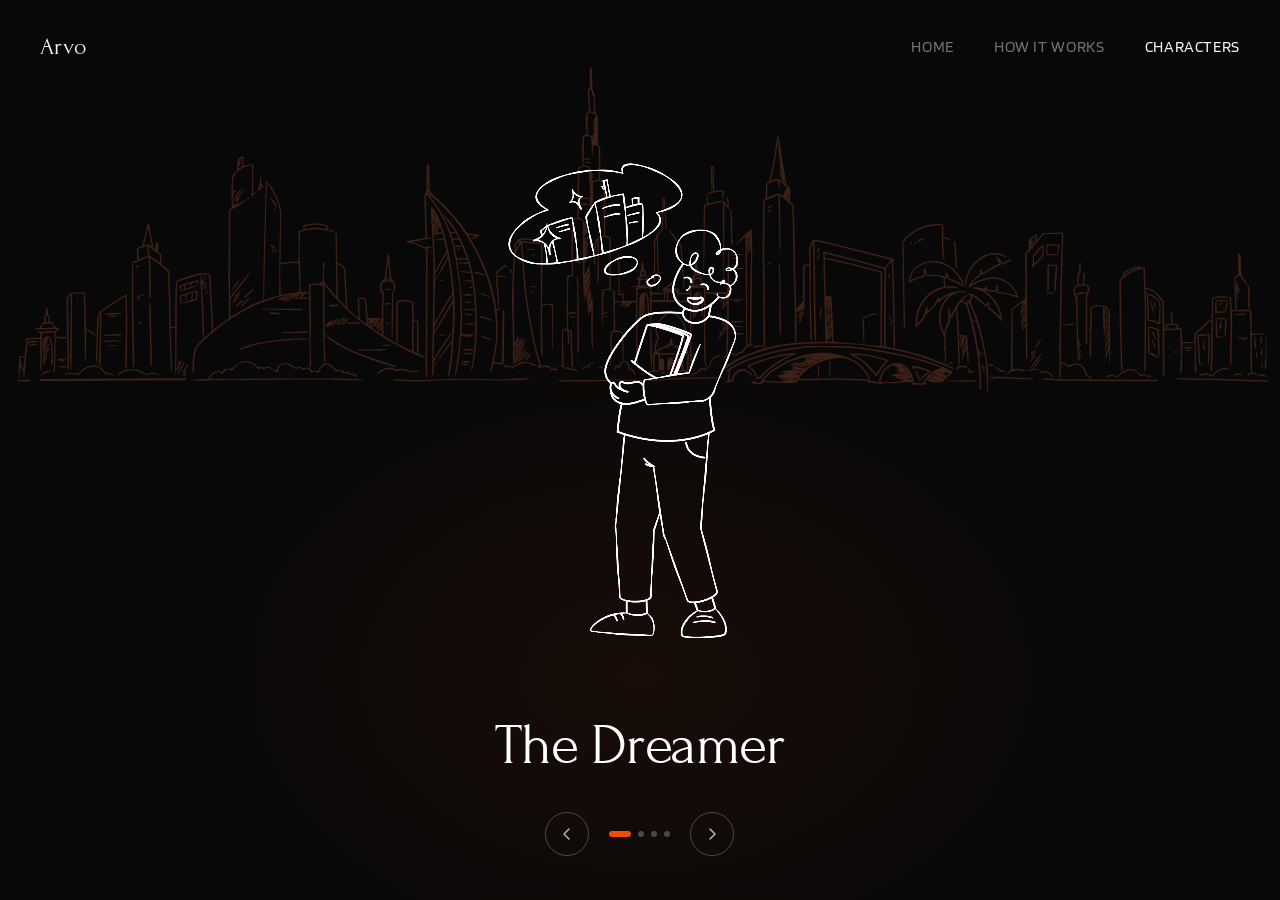
==== commit a8c2e408: "Add dual-source video for alpha transparency on Safari/iOS - Switch character videos to <source> tag" ====
--- a/characters.html
+++ b/characters.html
@@ -28,10 +28,22 @@
     <svg class="char-bg-svg" xmlns="http://www.w3.org/2000/svg" viewBox="0 0 1692 526" preserveAspectRatio="xMidYMid meet" fill="none"><path fill="#753a24" fill-opacity=".5" d="M1676.65 476.34a.36.36 0 0 0-.26-.107c-5.47.022-11-.14-16.19-.306l-20.37-.657-19.7-.712-40.81-.616c-2.03-.029-4.03-.074-6.02-.118-6.43-.14-12.5-.276-18.72.044-.2.012-.35.17-.35.366s.15.357.34.372l13.19.878 38.51.446 16.44.764 21.78.586 16.02.628c4.92.191 6.97.04 8.46-.071 1.84-.136 2.85-.214 7.37.447.02 0 .04.003.05.003.09 0 .18-.033.24-.088.08-.07.13-.173.13-.28v-1.314a.37.37 0 0 0-.11-.261zM1084.1 427.458c41.93-.708 92.24 5.57 128.16 15.991 16.31 4.728 31.62 11.121 45.74 17.325.2.089.66.24 1.03.365.14.052.27.092.34.118.17.059.34.026.46-.088.23-.225.17-.605-.07-1.369a.37.37 0 0 0-.19-.221c-23.33-11.531-47.38-19.531-76.69-25.422.01-.03.02-.059.02-.092.31-5.271.18-9.893.05-14.784-.04-1.587-.08-3.184-.11-4.81l-.64-38.816-.65-32.851-.56-20.509-.02-.616c-.06-1.97-.11-3.67.54-5.654a.37.37 0 0 0-.03-.292.4.4 0 0 0-.24-.181l-91.49-22.829-12.38-2.548c-1.6-.329-3.58 1.46-4.24 2.84a133 133 0 0 1-1.46 2.932c-2.52 5.009-3.12 6.197-2.15 14.862.46 4.116.5 8.355.11 11.969-3.31.1-5.52.366-7.32.882a.365.365 0 0 0-.26.332l-.46 7.691-.33 40.176-8.42 9.908-.49-7.097-.43-16.794-.74-17.68-.61-43.397-.63-30.228-.55-15.393-.21-6.274a.36.36 0 0 0-.12-.255l-4.93-4.688c.41-5.039.51-10.575.32-16.927a.37.37 0 0 0-.1-.247l-4.67-4.725-6.34-38.012c-.5-2.988-.88-5.957-1.25-8.827-.76-5.868-1.55-11.936-3.33-18.218a.367.367 0 0 0-.71.004c-1.25 4.655-1.95 8.233-2.35 11.966-1.66 15.665-4.32 30.357-8.15 44.913-.12.431-.2.837-.29 1.232-.35 1.645-.61 2.832-2.39 3.696-1.52.73-2.38 2.501-2.32 4.732.11 3.77-.1 5.607-.29 7.226-.24 2.073-.44 3.87.09 8.912l-3.42 2.209a.38.38 0 0 0-.17.307l-.4 50.726c-.06 7.739-.11 17.012-.02 27.111l.47 52.722.39 16.521.14 44.725c-.9.465-2.25 1.262-2.65 2.007-.07.14-.05.317.07.431.11.115.29.144.43.07 2.55-1.287 4.6-.877 7.09.203.18.078.4 0 .48-.177a.383.383 0 0 0-.16-.487l-3.49-1.851c.14-1.328.33-3.209.32-4.903l-.46-54.481-.52-41.766c-.2-16.581-.1-32.508 0-49.376l.27-41.025 18.41-7.378c-.11 6.337.07 10.801.26 15.518.13 3.346.26 6.81.3 11.133l.33 35.237.43 10.314c.01.184.15.335.33.35a.36.36 0 0 0 .39-.288c.95-4.312.72-8.365.48-12.655-.09-1.763-.19-3.586-.21-5.423l-.34-53.857 16.08 13.751.72 17.938.62 30.892.61 42.751.68 17.813.71 17.052.42 52.973c0 .037 0 .07.01.103.24.793.41 1.284.85 1.302.43.034.66-.487 1-1.313a.34.34 0 0 0 .03-.14l.05-38.484c0-.652.58-1.87.83-2.028l1.31-.056-.1 1.834c-.01.162.09.313.24.369s.32.003.42-.126l3.93-5.275-1.49 3.051a.357.357 0 0 0 .12.465c.15.103.35.081.48-.052l2.82-3.036c.58.852.82 1.059 1.12 1.007.16-.029.3-.155.34-.328l.53-2.04c.01-.029.01-.063.01-.092l.03-48.937c0-1.553.14-2.663.3-3.947.08-.646.17-1.306.24-2.081 2.39-.247 4.16-.265 5.8-.062l.41 65.241.65 23.732.75 10.107c.01.163.13.299.29.332s.32-.044.4-.188c1.58-2.999 1.16-5.817.76-8.543-.17-1.11-.34-2.257-.36-3.386l-.41-20.151-.67-26.145a419 419 0 0 0-.1-3.56c-.18-6.466-.37-13.157.02-19.796.32-5.39.27-10.351.17-14.497l-.29-12.475c-.04-2.139-.13-3.932-.2-5.511-.31-6.761-.42-9.048 3.19-15.086l.48 9.627.59 35.584.51 48.314c.02 1.612.03 3.213.04 4.81.08 10.948.16 21.298 1.72 32.246l-6.85.177c-18.64.484-36.4 2.708-54.28 6.806-.4.092-.8.173-1.19.254-.87.181-1.69.351-2.55.624-20.075 6.377-40.983 13.71-56.568 26.956-.479.406-.306 1.295-.055 1.627a.5.5 0 0 0 .398.218c.093 0 .181-.03.251-.078.052-.033.163-.099.292-.177.236-.14.505-.299.642-.398 25.372-19.487 59.21-27.466 77.12-30.49 16.95-2.859 33.57-3.353 49.13-3.615zm-5.71-25.691c-.19-4.316-.38-8.779-.43-13.257l-.45-43.891-.62-37.252c-.02-1.401-.05-2.763-.09-4.105-.09-3.611-.17-7.027-.05-10.848 4.97.509 9.04 1.228 13.93 2.471l87.37 22.191-8.82 10.38-33.75-9.646-46.63-11.785a.37.37 0 0 0-.31.066.38.38 0 0 0-.15.295l.27 23.419 2.39 82.965.35 12.435-12.82.332c.51-8.115.16-16.072-.18-23.766zm90.31 20.512v.012l.32 9.21-2.96-.288c-.19-.018-.22-.767-.09-2.224.03-.417.07-.808.07-1.125l.03-94.931a.37.37 0 0 0-.27-.358l-33.87-9.099c-10.13-2.723-19.84-4.759-30.13-6.913-3.61-.756-7.34-1.538-11.08-2.35-.54-1.704-.61-3.437-.25-5.691l42.73 10.763 36.08 10.17-.09 15.013-.5 15.85zm-69.14-15.418-.11 3.556a.38.38 0 0 0-.33.055c-1.83 1.354-2.93 2.922-3.99 4.441-.54.775-1.1 1.568-1.75 2.339.07-1.088.8-2.195 1.51-3.272.66-1.003 1.28-1.955 1.36-2.877 1.26-1.162 2.26-2.649 2.62-3.877zm-1.33-.137c-1.17.69-2.18 2.203-2.67 4.017l-1.89 2 .45-1.955a.5.5 0 0 0 .07-.166l4.39-5.305-.35 1.406zm-1.88-1.538c-1.15 1.59-2.32 3.228-2.82 4.855-.04-.015-.07-.03-.11-.045-.08-.214-.14-.811-.11-.996l5.53-9.752c.58 1.663-.92 3.747-2.5 5.938zm-1.36 13.231 4.43-7.078-.08 2.505c-.52.782-1.14 1.486-1.74 2.168-1.49 1.712-3.04 3.483-3.02 6.47a.372.372 0 0 0 .68.207l4.2-6.149.25 8.823-6.07-.044c-.53-2.379-.1-4.578 1.35-6.902m-.77-18.417c1.68-1.866 3.02-3.807 3.9-5.644l.59.266c.1.336.01 1.542-.12 1.782l-5.57 9.631c-.5-2.118.25-4.002 1.2-6.035m3.17-25.854-1.52.384 1.48-2.01.05 1.626zm-.31-5.326c.09.243.17.55.16.686l-5.38 7.875v-1.637zm-4.62 12.914a.36.36 0 0 0 .29.295c.15.03.3-.033.38-.162l4.3-6.603.05 1.763c-2.87 2.881-4.4 5.633-4.95 8.897-.03.174.06.34.23.406.16.066.34.007.44-.14l4.39-6.614q.21 1.083.36 1.999a.24.24 0 0 0-.1.052c-2.78 2.091-4.68 5.19-5.33 8.735a.36.36 0 0 0 .23.413.37.37 0 0 0 .45-.151l4.9-8.038c.73 5.23-.25 6.319-1.7 7.934-1.23 1.365-2.76 3.066-3.84 7.658a.365.365 0 0 0 .66.288l4.93-7.51c-.07 1.128-.24 2.047-.5 2.674-2.03 1.224-3.48 3.81-4.05 5.927l-.92.539c-.16-1.405-.4-3.877.17-4.869l4.17-7.267a.354.354 0 0 0-.09-.475.356.356 0 0 0-.48.033c-1.71 1.696-2.75 3.26-3.96 5.072-.03.048-.07.095-.1.14l-.12-1.653c-.21-2.67-.4-5.19-.4-7.82v-4.806l.6 3.29zm-.74-8.657c.05-1.1.81-1.963 1.83-3.007zm.15-5.917-.28-.874c.15-.137.63-.277.97-.321zm7.21-1.029a.35.35 0 0 0-.14-.269.36.36 0 0 0-.3-.07c-.86.169-1.53.383-2.08.667.2-.343.39-.704.56-1.095a.4.4 0 0 0-.01-.336.4.4 0 0 0-.29-.181l-5.36-.457c-.48-5.371-.46-9.915-.44-14.721.01-4.15.03-8.44-.29-13.464-.38-6.016-.38-11.472-.38-17.794v-2.169l5.41 1.092c11.7 2.394 24.35 5.076 37.52 8.473l30.76 7.927-.06 97.158-62.38-5.474-.25-16.945-2.27-42.338zm71.76-5.828c0-3.921.12-7.794.24-11.538.18-5.658.36-11.512.13-17.44-.02-.398-.06-.782-.09-1.151-.14-1.287-.24-2.302.62-3.238l7.16-7.75.61 18.373.61 25.086.67 32.722c.19 9.557.29 19.284.3 30.605 0 3.036.08 5.562 1.03 8.026-3.6-.715-7.28-1.401-11.05-2.058l-.31-8.628.08-63.013zm-109.56 14.507-.14 1.505c-.32-.457-.49-.763-.52-.914l.66-.587zm-23.94-158.884a95 95 0 0 1-2.03-1.468.357.357 0 0 0 .43-.28l.72-3.265.88 5.017zm-8.87-45.721-.12.863c-.02.174.08.34.24.399s.35-.004.44-.151l.55-.886-.42 4.493c-.01.17.09.332.25.384.16.055.34-.015.43-.163l.39-.653-.71 6.607a.367.367 0 0 0 .67.247l.85-1.247-1.25 8.801c-.02.185.09.358.27.406.18.052.37-.044.44-.214l1.57-3.773c.06 1.235-.06 2.574-.35 4.112l-1.12 6.017c-.02.121.02.247.11.332 1.13 1.095.89 2.084.56 3.448-.29 1.159-.61 2.476-.12 4.113.04.163.18.27.36.266a.37.37 0 0 0 .35-.284l1.93-8.373c.23 2.165-.43 4.201-1.07 6.185-.77 2.369-1.49 4.608-.73 6.92.05.152.19.255.35.255h.01c.16 0 .3-.111.34-.266l2.14-7.307c.26 1.796-.23 3.453-.71 5.068-.78 2.63-1.59 5.349.92 8.455-.4-.295-.76-.568-1.1-.827-2.78-2.102-4.26-3.142-6.55-3.142-1.92 0-4.4.723-8.67 2.158 2.59-10.627 5.46-22.944 7.16-35.481l2.58-18.982c1.15 3.958.64 7.661.01 12.22m8.79 63.087.34-.498-.34.701-.13-.092a.3.3 0 0 0 .12-.115zm3.55-6.341 1.42-2.364.43.258-1.42 2.364zm-14.42 3.217-12.36 4.865.32-17.477c3.68-3.39 8.44-4.677 13.84-5.843l1.55 11.077c.03.192.19.325.39.318a.36.36 0 0 0 .34-.358l.23-9.362c4.28 2.604 7.42 5.802 9.72 8.399-.04.044-.09.092-.13.14-1.18 1.313-5.29 8.019-4.54 10.539l-.81-.561c-3.02-2.069-4.9-3.168-8.55-1.734zm13.4 2.722c.58-1.324 1.25-2.608 2.07-4.043l-.1 1.21a.36.36 0 0 0-.15.133zm2.35-1.14c.3 1.785.18 4.006-1.73 5.411.01-1.302.45-2.228.9-3.205.32-.682.65-1.376.83-2.21zM536.104 293.291c8.563 2.081 16.285 4.161 24.111 8.58q.045.027.096.037l2.87.675-.376 98.634-.174 60.948.772 10.306a.36.36 0 0 0 .365.339q.107.001.203-.059c1.951-1.276 1.439-2.947.985-4.426-.196-.635-.377-1.232-.377-1.782l.273-69.258.333-95.86c2.287.114 3.944-.092 4.633-1.306a.38.38 0 0 0 .008-.354.37.37 0 0 0-.295-.195c-1.369-.122-2.786.073-4.155.265-1.922.269-3.737.524-5.161-.147-4.915-2.328-9.608-4.209-15.928-6.378l25.107-4.552a.368.368 0 0 0 .151-.66c-1.21-.9-2.449-.753-3.645-.612a12 12 0 0 1-1.394.106h-.004l-.376-6.414-.554-21.276c-.28-10.738-.424-19.967-.232-29.815 18.281 20.8 30.372 44.935 35.939 71.751 5.619 27.056 8.405 47.949 9.032 67.742l.494 15.581c.1 3.194.174 6.695.023 10.656l-.639 16.688c-.605 15.809-2.903 30.811-5.335 46.69-.561 3.66-1.14 7.44-1.69 11.192a.366.366 0 0 0 .285.413c.188.04.376-.07.431-.255 3.712-12.323 4.918-24.4 6.191-37.189.524-5.234 1.063-10.645 1.79-16.03l3.069-.052-1.465.041a.366.366 0 0 0-.357.354.366.366 0 0 0 .332.38l10.26 1.032c.155.015.314.03.458.03.295 0 .546-.063.656-.306.185-.406-.21-.775-1.162-1.667l-.011-.008.539-.007c1.874-.03 3.789-.705 4.763-1.103a.37.37 0 0 0-.096-.708c-4.217-.513-6.405-.214-8.523.081-2.051.284-4.169.575-8.216.151l.295-7.366c1.313-32.792-1.177-57.443-6.243-91.331 4.214-.28 8.556-.277 13.607.015q.585 1.859 1.125 3.707l-12.4.011a.37.37 0 0 0-.325.195.38.38 0 0 0 .019.38c1.121 1.675 2.516 1.251 3.638.912.586-.181 1.143-.351 1.671-.281.044.008.092 0 .137-.007.903-.229 1.793.048 2.733.339.701.218 1.443.45 2.214.45.83 0 1.694-.273 2.572-1.11 2.328 8.122 3.999 16.086 5.246 23.972-.015-.018-.029-.04-.048-.055l-1.542-1.309a.37.37 0 0 0-.251-.089l-11.039.398a.37.37 0 0 0-.011.738l12.581.911h.026a.37.37 0 0 0 .343-.228v-.008c1.882 12.044 2.782 23.91 3.531 35.88l-15.227.944a.37.37 0 0 0-.346.365c0 .196.147.354.339.369 5.044.384 9.633.251 15.385.07l-.033 32.685-.701 10.749-.55 8.675-5.468-.549c-2.682-.269-5.556-.233-9.315.129a.37.37 0 0 0-.332.339.37.37 0 0 0 .276.388c4.472 1.143 8.379 1.106 13.33 1.062l1.048-.007-.623 6.849c-.284 3.106-.849 6.171-1.395 9.137-.69 3.737-1.406 7.599-1.531 11.501a.364.364 0 0 0 .313.376.36.36 0 0 0 .41-.265c8.803-32.117 8.128-80.829 3.557-114.861-3.147-23.419-9.859-44.352-21.123-65.879-4.977-9.509-11.467-18.306-19.288-26.145a.373.373 0 0 0-.495-.026.373.373 0 0 0-.074.491c2.321 3.5 4.775 6.776 7.143 9.945 3.225 4.308 6.332 8.461 8.981 12.954-2.317-.885-4.38-.815-6.749-.734l-.213.007c-6.83-17.476-13.596-30.066-21.923-40.796l-6.748-8.694c.951.177 1.848.564 2.538 1.106 22.598 17.798 41.912 41.31 57.416 69.889 17.097 31.52 26.737 63.364 28.66 94.643l.49 8.001c1.085 17.665-1.645 31.884-5.619 50.047l-2.387 10.915a.365.365 0 0 0 .218.417c.262.111.457.192.609.254a.2.2 0 0 0 .036.019l.24.099.008-.014c.221.073.262.04.361-.034a.37.37 0 0 0 .144-.339c-.015-.129-.055-.192-.162-.258l2.996-10.391c3.165-1.737 5.822-.97 8.891-.081 1.022.295 2.081.605 3.207.826a.37.37 0 0 0 .402-.195.37.37 0 0 0-.082-.439 8 8 0 0 0-.767-.616l1.513.022h.007a.37.37 0 0 0 .369-.362l1.074-69.667a.37.37 0 0 0-.362-.376l-1.549-.022a.4.4 0 0 0-.262.103.36.36 0 0 0-.111.258l-1.074 69.667c0 .037.011.074.019.107-2.649-1.726-5.83-1.811-8.921-1.892-.591-.015-1.2-.033-1.797-.059 4.265-19.871 5.929-36.787 4.955-50.283L656.4 384.18l4.66-.956a.369.369 0 0 0-.059-.73l-4.941-.185c-5.586-39.143-18.787-67.546-36.895-97.999a88 88 0 0 1 9.789.903l-5.667 3.604a.367.367 0 0 0 .254.675c3.952-.623 6.888-1.641 10.198-5.002a.36.36 0 0 0 .085-.38.37.37 0 0 0-.303-.243l-16.123-1.948c-12.109-18.616-27.295-35.591-45.137-50.468-1.048-2.191-2.483-4.12-4.169-5.595l-.377-26.691c-.07-5.009-.575-7.621-1.59-8.226-.225-.133-.594-.243-1.062 0-.413.214-1.343 1.287-1.343 1.844l.037 20.808c0 1.321.085 2.722.162 4.076.162 2.792.328 5.68-.192 7.916-.236 1.014-.697 1.914-1.184 2.866-.745 1.453-1.513 2.958-1.476 4.954l.424 23.367.532 20.063c.04 1.497.114 2.984.184 4.419.111 2.217.225 4.507.21 6.868l-26.287 4.434a.364.364 0 0 0-.306.35.37.37 0 0 0 .28.373zm29.464-85.277c-.468-4.685-.402-9.174-.336-13.925l.015-.948c.642 1.501.664 8.447.679 12.32.007 2.483.019 4.829.114 6.216q.078 1.088.163 2.128c.299 3.821.561 7.2-.033 10.826-.355-2.973-.347-5.876-.344-8.701.004-2.575.012-5.238-.258-7.92zm-1.003 20.14c.608-.531 1.269-.753 1.926-.638.789.136 1.534.752 2.051 1.663zm33.943 62.198 8.696.254 9.943 24.463-13.311-.173zm-.679-1.944-1.8-6.197 6.478-.395a.36.36 0 0 0 .218-.088 58 58 0 0 1 3.402 6.912l-8.294-.229z"/><path fill="#753a24" fill-opacity=".5" d="M1255.17 469.372c.34-.24.71-.469 1.06-.69 1.45-.908 2.95-1.845 2.83-3.785a.38.38 0 0 0-.19-.302c-14.21-7.691-32.58-14.286-54.61-19.594-22.23-5.36-61.08-12.136-81.31-13.294l-11.83-.675-42.78-.033h-.02c-1.28 0-2.74.177-4.16.35-.65.078-1.29.155-1.91.218-25.83 2.556-51.31 8.491-75.74 17.635-11.475 4.297-19.713 8.893-26.712 14.906a.37.37 0 0 0-.107.406.37.37 0 0 0 .343.243c1.42.019 2.129-.295 3.202-.771.082-.037.163-.07.248-.11l-1.295 11.589c-.118 1.055-.786 1.557-2.742 2.055a.3.3 0 0 0-.055.007c-.1.022-.317.111-.277.447 0 0 .004.022.008.029 0 .015.007.033.011.048l.162.723a.37.37 0 0 0 .391.288l9.556-.775c.413-.033.542-.609.576-1.088.011-.17.047-.69-.358-.782l-.642-.148c1.029-3.194 2.254-5.695 3.84-7.842 1.978-2.674 4.981-4.404 8.246-4.747 3.052-.321 5.981.605 8.246 2.608l5.335 4.714a.37.37 0 0 0 .473.015.37.37 0 0 0 .099-.461c-2.121-4.098-6.05-7.367-10.253-8.532-3.354-.93-6.622-.498-9.449 1.247-4.582 2.825-7.545 7.572-8.371 13.389l-3.029-.037 1.483-14.352c23.934-16.702 75.801-27.746 104.111-29.303l9.96-.545c4.41-.244 8.84-.085 13.14.066 1.19.04 2.37.085 3.56.118l18.08.52 8.07.439c28.96 1.571 93.92 13.578 122.31 26.462-12.08 2.925-18.69 9.93-25.28 20.21l-11.56-.343c-.25-8.074-4.17-16.824-9.81-21.87-3.91-3.493-8.45-5.112-13.14-4.677-12.74 1.177-20.54 9.882-23.18 25.865l-11.43-2.062c-.52-4.179-1.83-7.517-4.47-11.442-6.11-9.1-13.98-15.393-24.04-19.24-28.6-10.93-56.57-8.458-88.01 7.787-5.11 2.641-11.11 6.628-16.05 10.667-4.24 3.475-9.87 8.753-12.7 14.231-2.07.509-5.518.051-7.532-.476l-.126-3.489a.37.37 0 0 0-.712-.122c-.218.553-.328 1.165-.424 1.704-.118.66-.244 1.343-.509 1.475l-2.959 1.505a.364.364 0 0 0-.192.406.366.366 0 0 0 .339.292l14.465.874c.11.007.2-.03.27-.096a.37.37 0 0 0 .12-.262l.09-2.652 12.13.977 22.68.461c.52.011 1.05.026 1.58.037 3.02.081 6.14.163 8.72-.365a.374.374 0 0 0 .3-.384c-.06-1.007.2-1.918.69-2.43.31-.325.72-.483 1.17-.48l2.44.037c9.42.151 18.32.295 27.69-.144 9.78-.457 19.89-.476 32.78-.055l19.72.642 9.81.616c-.18.63-.32 1.103-.39 1.317v.007c0 .011 0 .026-.01.037-.01.051-.02.081-.02.085-.03.125-.03.243.08.361.09.096.22.137.35.107.07-.015.11-.026.15-.081l8.74 1.217c8.9 1.24 9.54.705 10.28.085.43-.365.93-.775 5.64-.339 7.05.656 11.31-.011 15.42-.657 4.43-.693 8.61-1.35 16.04-.457.28.033.65-.048 1.08-.14.32-.071.91-.2 1.07-.137.3.428.6 1.269.53 1.487l-2.3 1.434a.366.366 0 0 0-.15.439.37.37 0 0 0 .4.236c5.44-.8 7.96-.468 10.18-.177 1.1.148 2.14.284 3.42.284 1.71 0 3.85-.243 7.13-1.04.17-.04.28-.184.28-.354a.37.37 0 0 0-.27-.361l-3.09-.83c1.52-2.239 3.49-4.843 5.84-7.311.16.269.61.439 1.32.631l14.91 5.367a.372.372 0 0 0 .39-.613l-1.37-1.346.83.096c.15.018.28.265.62 1.033.06.129.13.273.2.428-.13.081-.2.199-.14.398.11.38.32.321 1.49-.011a.4.4 0 0 0 .19-.126c2.54-3.198 5.37-6.492 8.81-8.937zm-6.51-1.716c.19-.309.02-.653-.58-1.353 2.62-1.218 3.39-.731 4.28-.17.63.398 1.33.841 2.62.789-1.53.838-3.01 2.051-4.34 3.313a.39.39 0 0 0-.21-.251l-11.75-5.12c1.89-.055 3.46.69 5.09 1.476 1.17.56 2.38 1.139 3.78 1.475.36.085.89.214 1.11-.155zm-13.26-1.361 3.03 1.856c-1.14-.48-2.43-.989-4.03-.753a.364.364 0 0 0-.32.314c-.02.162.07.321.22.387l10.87 4.795a.35.35 0 0 0 .26.011c.27-.092.51-.169.74-.243 1.21-.395 1.99-.649 3.66-1.638-.84.834-1.6 1.66-2.27 2.379q-.24.25-.45.476l-10.58-4.002c-1.21-.457-2.33-.837-3.36-.837-.45 0-.88.07-1.29.239a.37.37 0 0 0 0 .686l9.1 3.7q-.48-.184-.96-.372c-4.09-1.583-8.31-3.213-10.89-1.941-.06.015-.12.03-.17.045 1.93-1.907 4.1-3.693 6.45-5.109zm-42.97 9.934c.04.136.15.243.3.265l1.93.329-11.43 1.25c-1.56.17-3.7.406-5.02.369l-14.28-.398c.84-3.722 1.86-7.592 3.57-10.922 2.95-5.74 8.19-9.679 14.02-11.048l-.03.103c-.03.174.06.34.22.406 1.48.59 2.77.73 4.17.804l-1.62.461a.364.364 0 0 0-.26.369c0 .17.13.314.29.347 1.42.288 2.89.553 4.44.741-1.16-.014-2.34.07-3.56.303a.37.37 0 0 0-.28.225.4.4 0 0 0 .04.35c.32.443 2.23.801 4.55 1.059-.92-.026-1.87-.011-2.9.07a.36.36 0 0 0-.31.236.35.35 0 0 0 .07.387c.4.421 1.62.749 3.21 1-1.36-.037-2.66.033-3.97.21a.37.37 0 0 0-.32.365c0 .185.14.34.32.366l9.73 1.335 6.11.66c.1.022.35.162.57.314-.41.073-.72.11-.85.096l-6.99-.79c-2.78-.313-5.77-.553-8.83-.177a.38.38 0 0 0-.33.358c0 .184.13.343.31.372l.37.063c2.07.343 3.86.638 5.7.804l8.5.779c.29.025.58.044.86.062.87.056 1.58.096 2.17.413l-4.31-.28-12.48-.384-.36-.011c-1.47-.051-2.63-.092-3.92.712a.37.37 0 0 0-.16.41c.04.158.18.269.34.273l11.96.417 9.95.597.2.664-4.69-.505c-.04-.004-4.87-.517-9.87-.816-10.01-.597-10.52.277-10.74.65-.08.14-.18.431.07.785.07.093.18.152.3.155l6.25.174c-.65.199-1.26.608-1.78 1.361a.363.363 0 0 0 .29.575l4.62.107c-.55.155-1.09.502-1.56 1.173a.36.36 0 0 0-.03.376c.06.122.18.2.32.207l6.61.273c-.44.14-.89.38-1.36.778a.37.37 0 0 0-.12.38zm-9.78-20.387q1.71-.302 3.45-.303c.68 0 1.37.037 2.04.107zm12.18 7.613c2.76.162 5.28.17 5.97.07.12.052.3.465.36.742zm-.98-1.859c2.35.136 4.42.17 5.1.096.08-.011.17-.022.25-.037l.44.557-5.79-.612zm1.03-1.594c-1-.166-1.99-.328-2.97-.457 1.09.033 2.21.007 3.36-.092.17-.015.3-.137.33-.299a.36.36 0 0 0-.19-.398c-1-.502-1.93-.734-2.85-.878 1.88.051 4.01.631 5.45 2.604-1.07-.137-2.11-.31-3.13-.48m-4.01 11.494c-.64-.033-1.32-.18-1.98-.321l-.42-.088 4.91.136c1.43.041 2.89.185 4.39.365-2.29.059-4.6.026-6.9-.092m6.36 3.711c.71.03 1.41.089 2.1.144 1 .081 2.02.166 3.09.166.47 0 .94-.015 1.43-.055a.36.36 0 0 0 .33-.314.36.36 0 0 0-.23-.398c-3.01-1.151-5.79-1.173-8.73-1.199-.82-.008-1.67-.015-2.53-.048-.47-.019-.96-.14-1.49-.269-.2-.052-.41-.1-.61-.144l6.61.151 6.58.45h.03a.375.375 0 0 0 .3-.587c-.22-.295-.39-.505-.5-.656a1.4 1.4 0 0 1-.12-.151l.85-1.029 1.33 4.393-7.6-.24c-.47-.015-.92-.122-1.4-.236zm-115.07-1.243.5-13.121c.02-.568.09-1.18.18-1.884q.09-.696.18-1.502a.38.38 0 0 0-.19-.358.37.37 0 0 0-.4.026c-.19.14-1.26 1.417-1.4 1.889a.5.5 0 0 0-.02.114l.41 14.829c.01.14.09.254.2.313-6.15.063-12.31 0-18.7-.07a2083 2083 0 0 0-7.32-.07c3.3-5.197 7.62-8.941 11.81-12.217 11.05-8.624 24.84-13.703 41-15.094 5.47-.472 9.8.214 14.48 2.291 9.23 4.102 16.1 9.642 21.01 16.942l.48.712c1.82 2.692 3.55 5.245 3.96 8.58l-11.68-.797h-.02l-30.16-.55-2.22-.044c-2.07-.044-4.07-.085-6.1-.085-1.63 0-3.28.026-4.98.1-3.77.166-7.5.254-11.22.295a.38.38 0 0 0 .2-.306zm-8.38-19.214-.82-1.273s0-.003-.01-.007c.87.111 1.73.214 2.61.302h.04c.16 0 .31-.11.35-.276a.37.37 0 0 0-.2-.432 26 26 0 0 0-1.92-.749l3.35.753c-1.14.653-2.26 1.306-3.35 1.973a.38.38 0 0 0-.05-.291m12.79-6.717c-.47-.229-.93-.443-1.39-.638l3.52.922-4.04 1.52c-.54-.458-1.39-.908-2.45-1.339 1.39.214 2.79.317 4.21.232a.36.36 0 0 0 .34-.295.354.354 0 0 0-.19-.402m-21.22-2.682c2.09-.221 4.14.033 6.22.487-2.11-.313-4.11-.494-5.68-.494q-.285-.002-.54.007m-5.64 16.356c-.88-.152-1.77-.351-2.67-.55-.1-.022-.2-.044-.29-.066.98.191 1.97.394 2.96.616m32.29-15.249c.19.07.38.14.58.21a12 12 0 0 1-.58-.21m-11.79-3.198c3.37.472 6.75 1.427 10.51 2.744zm18.23 1.682-6.43-1.572c2.26.329 4.39.849 6.43 1.572m-21.63.295c-.96-.151-1.93-.288-2.91-.424-1.56-.218-3.16-.443-4.78-.738 1.4-.192 3.07-.026 5.14.505l2.55.653zm-67.84 31.154c12-15.249 37.07-27.584 54.37-30.726-.06.07-.1.162-.1.262 0 .173.13.317.3.354l18.33 3.792c.18.037.65.214.95.328-.08.129-.2.284-.28.391l-18.1-3.807a.36.36 0 0 0-.35.118c-.09.1-.12.24-.08.369l.98 2.693c.04.118.14.206.26.236l3.28.734c-1.7-.207-3.54-.288-5.6-.258a.38.38 0 0 0-.37.328c-.02.184.1.354.29.398 1.41.343 2.82.646 4.22.919-2.24-.277-4.53-.476-6.73-.443a.36.36 0 0 0-.36.336c-.02.188.11.358.3.395l13.11 2.504-1.37.856c0-.004.01-.007.01-.011a.37.37 0 0 0-.26-.432c-7.02-2.069-13.78-3.035-20.66-2.943a.38.38 0 0 0-.37.346c-.01.192.13.362.32.388l20.54 2.925c-2.22 1.416-4.4 2.91-6.68 4.57l-12.48-2.456c-1.63-.321-4.46.062-5.29.188a.36.36 0 0 0-.31.361c0 .181.13.336.31.365l1.39.222c1.43.225 2.82.45 4.21.682-1.87-.196-3.8-.122-5.81.575a.38.38 0 0 0-.25.384c.02.17.15.306.32.328l13.72 1.955c.13.07.38.388.52.631-1.84.288-4.69-.266-7.7-.852-2.83-.55-5.76-1.121-8.4-1.136-.17 0-.31.107-.36.262s.02.324.15.413l.93.609-.54-.056c-1.55-.166-3.15-.335-4.45-.11l-6.06 1.047a.357.357 0 0 0-.3.373c0 .184.14.335.32.357l18.7 2.413c.04.007.09 0 .14-.008l4.92-1.224-2.98 3.7-3.24-.683 2.85.055c.2-.003.35-.132.38-.317a.38.38 0 0 0-.28-.405c-8.28-2.144-15.7-3.003-23.35-2.697a.38.38 0 0 0-.36.351c0 .188.13.357.33.383l9.33 1.214-5.57-.107h-.01c-.19 0-.35.144-.37.332-.02.192.12.365.31.398l1.53.266-3.79.014c-1.14.004-2.59.406-3.87.764-.54.148-1.04.291-1.48.387a.38.38 0 0 0-.29.38c.01.181.15.325.33.347l5.41.631-4.07-.347a.38.38 0 0 0-.35.177.37.37 0 0 0 .01.391c1.1 1.723 2.66 1.586 4.03 1.461.56-.048 1.08-.096 1.57-.037l16.6 1.914h.05c.16 0 .31-.114.35-.28a.363.363 0 0 0-.22-.432c-1.32-.52-2.66-.914-4.02-1.228l3.51.406c.06.007.12 0 .17-.022l2.63-.996-2.03 3.456c-4.16-1.383-15.65-2.335-20.4-1.922a.38.38 0 0 0-.34.34.38.38 0 0 0 .28.387c2.53.623 4.99.822 7.6 1.036.78.063 1.59.129 2.41.207l3.14.299-9.14.291a.383.383 0 0 0-.36.354c0 .192.14.358.33.384l2.72.328-5.17.317c-3.72.229-6.94.306-10.53-.066l-13.3-1.376zm41.73 1.236c-.45.465-.88.291-2.01-.317-.61-.336-1.33-.72-2.18-.952l4.2.402c.08.195.07.734-.01.867M1305.62 458.509c-.05-.369-.09-.731-.14-1.085-2.74-20.877-6.69-39.686-12.07-57.506-1.98-6.554-4.6-12.796-7.13-18.83-1.19-2.822-2.41-5.736-3.55-8.635 1.53-2.332 2.19-4.464 2.74-7.245 4.75 1.933 9.16 6.142 13.43 10.214 1.39 1.328 2.7 2.578 4 3.737.15.132.38.121.52-.026l2.66-2.903-.28 4.688c-.01.126.05.247.16.321 7.13 5.068 12.71 10.885 18.27 16.898.11.118.28.151.42.085a.37.37 0 0 0 .22-.373c-1.9-19.133-9.83-32.15-24.86-40.7l4.45 1.217.05.011 11.9 1.505c.16.022.32-.074.39-.233l.96-2.512.55 3.593c.03.174.17.303.35.314 7.65.417 14.5 2.342 21.76 4.378 1.68.469 3.41.956 5.18 1.431.13.037.27-.003.37-.103.09-.1.12-.24.08-.369-2.82-8.594-6.52-14.378-11.65-18.203-7.19-5.364-13.53-7.887-19.96-7.949-10.42-.085-21.04 3.283-30.83 9.786 3.93-5.493 8.14-9.469 12.84-12.117 1.29-.731 1.9-1.738 1.85-3.121l1.38 1.368c.13.13.34.141.49.03 7.89-6.016 16.46-9.982 23.05-12.766a.364.364 0 0 0 .2-.48l-1.32-3.228 3.71 3.339c.11.099.28.121.41.055l10.19-5.042a.4.4 0 0 0 .19-.236.4.4 0 0 0-.05-.303l-1.11-1.634a.4.4 0 0 0-.37-.192c-.32.019-.48.317-.81.941-.07.133-.16.324-.22.406l-8.15 4.26c-.34-.406-.66-.804-.97-1.188-2.14-2.659-3.83-4.762-7.22-6.569a.37.37 0 0 0-.43.062.364.364 0 0 0-.08.428l4.04 8.134c-7.36 3.05-14.54 7.038-21.37 11.855l-3.41-3.796a.39.39 0 0 0-.34-.118c-.1.015-.19.03-.28.045-.47.07-.64.099-.75.276a.38.38 0 0 0-.05.31l.32 1.092c.43 1.483.72 2.763.88 3.903-5.18 2.814-16.27 12.036-15.4 18.1a.37.37 0 0 0 .6.232c9.43-7.798 21.31-10.605 27.55-11.586 7.02-1.103 14.87.731 21.56 5.024 6.55 4.201 11.2 10.299 12.85 16.802-7.84-2.036-15.59-3.951-23.87-5.19l-.01-.395c-.06-2.67-.12-5.193-1.42-8.244a.37.37 0 0 0-.7.055l-1.77 7.171-10.99-.977-.76-5.618a.365.365 0 0 0-.31-.314.366.366 0 0 0-.39.211l-1.99 4.286-1.07-.288c-5.13-1.383-9.97-2.689-15.22-1.114a.38.38 0 0 0-.27.387c.02.174.16.314.33.332 18.22 1.882 34.43 18.528 37.36 38.148-5.25-5.396-9.89-9.443-14.92-13.021l-.02-6.96c0-.159-.1-.299-.25-.35a.36.36 0 0 0-.41.129l-3.24 4.356-11.42-10.295c-2.47-2.228-8.74-5.279-12.35-4.939a.43.43 0 0 0-.38.38c-.04.35.39 1.165.74 1.287l2.84.974c.4 2.287-.12 4.577-1.43 6.304-1.25 1.649-3.15 2.656-5.34 2.829-.83.066-2.04-.446-2.95-1.247-.6-.531-.98-1.11-1.06-1.608.83-.966 1.82-1.855 2.77-2.711 1.58-1.42 3.07-2.759 3.97-4.471a.367.367 0 0 0-.52-.487c-10.39 6.411-16.06 16.968-20.88 27.363l-3.21-10.222a.38.38 0 0 0-.41-.254.364.364 0 0 0-.31.365v18.288l-5.68 14.482c-8.29-16.728-4.87-36.116 8.46-47.399 5.02-4.249 11.49-6.201 18.23-5.5.88.491 1.42.686 1.74.351.31-.332.06-.864-.43-1.612a.35.35 0 0 0-.29-.166c-14.42-.473-23.69 2.46-33.94 10.8l-.3-3.039a.36.36 0 0 0-.28-.325.36.36 0 0 0-.39.162c-2.5 3.925-3.72 6.175-4.61 7.82-1.9 3.523-1.98 3.674-9.91 10.845l.07-6.105a.376.376 0 0 0-.29-.365.354.354 0 0 0-.41.203c-2.85 6.031-3.59 8.967-4.07 10.911-.8 3.19-.97 3.829-9.08 11.925-.23-10.048 2.6-19.996 8.02-28.111 5.76-8.624 14.01-14.806 23.84-17.875 6.56-2.047 13.06-1.553 19.95-1.029.55.04 1.11.085 1.67.125.17.015.34-.103.39-.277a.38.38 0 0 0-.21-.427c-4.94-2.195-9.6-2.073-16.07-1.59-.65-3.814-.95-7.521-.88-10.528l2.26.011c.19 0 .36-.162.36-.361l.06-2.785c1.04 1.752 2.36 3.873 3.57 5.515q.09.101.21.136c6.21 1.634 10.91 4.161 16.86 7.547.15.089.35.055.46-.081a.35.35 0 0 0 .01-.469c-3.36-4.315-8.19-5.946-12.85-7.524-1.48-.498-2.87-.971-4.21-1.524-1.62-3.323-3.06-6.149-5.47-9.52a.38.38 0 0 0-.43-.133.37.37 0 0 0-.24.369l.4 6.994c-7.19-2.889-14.83-3.733-23.93-2.653l-3.36-9.682a.34.34 0 0 0-.35-.247c-.16 0-.3.103-.35.254-1.21 3.759-1.37 6.994-1.55 10.413v.092c-5.6 1.188-10.97 3.073-16.86 5.906.38-4.655 1.92-10.845 6.92-15.168 11.23-9.73 27.13-11.228 40.52-3.814 9.22 5.113 16.15 13.335 22.48 26.658.07.162.26.247.43.195a.37.37 0 0 0 .27-.391c-.76-7.569-5.74-13.544-11.21-19.505-7-7.617-16.15-12.335-25.77-13.283-9.97-.985-19.84 2.221-27.79 9.034-4.8 4.101-7.6 10.593-8.11 18.775-.01.133.05.258.17.332.11.074.25.081.37.018 7.69-3.98 13.64-6.123 19.89-7.156a.36.36 0 0 0 .3-.335l.45-5.958 2.02 5.397c.05.151.2.251.36.24l6.45-.425c5.43-.357 10.76.421 15.85 2.306l.88 11.516c-12.36 2.615-22.47 9.31-29.24 19.38-6.47 9.624-9.48 21.988-8.45 34.821.01.155.11.284.26.324a.37.37 0 0 0 .4-.136c.39-.531.77-1.044 1.13-1.538 2.33-3.165 4.16-5.662 6.85-8.163 3.63-3.375 3.97-5.851 4.16-7.178.04-.27.09-.635.16-.694 0 0 .01-.007.05-.007l1.37-.052c.1-.004.2-.052.27-.129 3.54-4.098 7.31-7.971 11.53-11.841a.4.4 0 0 0 .08-.11l2.44-4.95c.06.04.11.081.18.125.69.483 1.35.937 1.82.516l1.19-1.058c3.66-3.25 7.72-6.422 12.69-7.953-10.37 9.388-15.28 22.173-13.5 35.311.63 4.619 2.25 8.827 3.81 12.896.86 2.228 1.74 4.53 2.44 6.842.9 2.984.71 6.253.52 9.41-.16 2.851-.33 5.802.29 8.569.6 2.67.46 5.396.32 8.034-.17 3.212-.35 6.532.8 9.815.06.17.23.273.41.244a.38.38 0 0 0 .31-.369l-.41-31.114c-.02-1.103-.07-2.158-.11-3.176-.17-3.825-.31-7.126 1.22-11.176.45-1.188 1.15-2.405 1.89-3.696 1.34-2.343 2.73-4.766 2.72-7.219l-.04-7.245 1.59 3.508c.06.133.19.218.34.218a.37.37 0 0 0 .33-.221l.33-.768c1.85-4.245 3.12-7.159 5.21-10.973.59 4.149.93 6.923 1.2 10.438l.45 5.965.52 14.821.7 18.893.49 14.84c.09 2.519.5 5.293 1.23 8.244.05.18.23.298.41.276s.32-.18.32-.365c0-3.216-.12-6.304-.25-9.572-.07-1.759-.14-3.574-.19-5.418l-.51-18.108-.51-5.548 3.2.052-.01.029c-1.21 2.881-2.35 5.607-2.47 8.72-.01.181.11.34.29.377s.36-.056.42-.222l3.37-8.351c.23-.033.77.022 1.07.104l-.39.966c-1.82 4.496-3.25 8.292-3.72 12.766-.02.185.1.358.28.399a.37.37 0 0 0 .43-.236l4.22-11.668c.18-.501.65-.973 1.27-1.468-2.71 5.01-4.41 10.185-5.19 15.799a.37.37 0 0 0 .37.42c.15 0 .29-.099.35-.251l5.36-16.071a.36.36 0 0 0-.17-.435q.21-.15.42-.306l.08-.059c.12-.089.18-.24.15-.384a.38.38 0 0 0-.3-.28l-8.93-1.505-.01-1.435c-.03-3.597-.07-7.315-.32-10.871l-.74-10.42-1.38-12.652c1.25-2.339 3.7-5.559 5.59-7.683 2.39 1.611 4.08 2.349 6.47 2.821l7.28 27.042c1.15 4.26 1.92 8.347 2.73 12.678.43 2.298.88 4.677 1.38 7.074 4.71 22.254 6.84 43.785 6.52 65.817-.02.085 0 .17.05.24.17.28.29.247 1.78-.166a.37.37 0 0 0 .27-.355c.09-13.618-.73-27.775-2.61-44.507l1.83.609c.35.118.81.059.95-.247.08-.177.04-.421-.22-.572l-1.03-.59c-1.18-.675-1.89-1.642-2.13-2.881l5.61 2.475c.17.078.37.008.47-.155a.38.38 0 0 0-.11-.483l-6.45-4.507c-.61-3.265-1.16-6.529-1.69-9.691-1.39-8.214-2.7-15.971-4.89-23.954l-7.53-27.425c-.07-.228.03-.593.25-.955.29-.487.74-.867 1.11-.948.05-.011.35.015 1.14 1.734 6.79 14.88 11.96 30.785 15.8 48.627.4 1.874.81 3.737 1.22 5.596 2.47 11.217 4.81 21.811 5.17 33.19l.38 11.686c.04 1.457.13 2.858.21 4.212.2 3.324.38 6.466.01 10.022-.55.033-.91.1-.93.461-.03.447.35.509 2.17.815.02 0 .04.004.06.004q.135 0 .24-.088c.09-.07.13-.174.13-.284l-.08-25.743c0-1.649-.29-3.722-.53-5.548zM592.672 466.218c-.292 1.704-.598 3.468.358 5.168a.37.37 0 0 0 .321.188q.027 0 .055-.003a.375.375 0 0 0 .306-.292c1.812-8.926 3.011-16.588 3.889-24.843 1.819-17.115 4.424-59.594 3.343-75.086l-.443-6.374c-1.531-22.003-4.276-42.224-8.39-61.825-6.018-28.676-12.98-47.222-21.288-56.702a.37.37 0 0 0-.362-.118.37.37 0 0 0-.273.262c-.908 3.316-.657 6.208-.391 9.273.077.915.162 1.859.21 2.815l1.391 27.709 1.365 25.555c.34 6.355.255 12.773.17 18.981-.033 2.575-.07 5.242-.074 7.876-.015 7.871-.033 15.005-.136 22.552l-.502 37.661-.65 30.284-.546 38.66c-.35.495-.642.996-.383 1.376.276.406.907.329 2.132.011a.37.37 0 0 0 .277-.358l.018-16.646c5.007-9.03 10.512-17.352 16.662-26.518.395-.59.79-1.169 1.181-1.745 2.324-3.426 4.516-6.661 6.383-10.675a.368.368 0 0 0-.609-.402c-2.018 2.243-3.557 4.537-5.184 6.964-.258.384-.516.771-.782 1.162-5.973 8.827-11.504 17.507-17.348 27.223-.214-2.623-.236-5.43-.063-8.54.458-8.218.491-15.791.461-22.751-.007-1.642.602-2.538 1.306-3.574.218-.321.443-.65.661-1.019l22.753-38.509c.705 13.903.063 26.566-.616 39.948-.151 2.988-.31 6.079-.447 9.144l-4.449 6.134c-1.494 2.062-3.018 4.102-4.487 6.076-3.036 4.076-6.179 8.292-9.157 12.766a.37.37 0 0 0 .015.428.37.37 0 0 0 .409.125c1.753-.594 2.565-1.981 3.35-3.32.292-.498.595-1.014.941-1.471l13.087-17.363c-.653 11.575-1.992 23.652-4.313 38.941q-.067.431-.14.856zm-18.691-203.026c.826-1.701 1.678-3.46 1.616-5.448a.37.37 0 0 0-.369-.358.37.37 0 0 0-.303.155 24 24 0 0 0-1.712 2.833c.425-1.391.908-2.737 1.428-4.143 2.527 2.251 1.424 4.235.262 6.326-.668 1.199-1.358 2.439-1.254 3.689a.369.369 0 0 0 .675.173l2.077-3.183c-.963 2.619-2.251 4.862-3.785 7.44-.838-2.962.28-5.264 1.361-7.491zm-.377 9.273a.3.3 0 0 0 .078-.092c.657-1.088 1.18-2.228 1.69-3.331.579-1.258 1.14-2.475 1.859-3.563l-4.398 8.934c-.24-.303-.461-.694-.494-.874l1.265-1.07zm3.69 8.82c1.509-3.246 2.597-5.308 4.416-8.37l2.62 7.554-7.036.812zm-4.243.357c.14-4.769 1.59-7.24 3.597-10.663.812-1.38 1.723-2.937 2.671-4.851a.9.9 0 0 1 .362.469c.439 1.313-1.461 4.275-3.136 6.89-1.642 2.56-3.195 4.98-3.324 6.673a.367.367 0 0 0 .572.332c2.01-1.358 2.896-3.335 3.752-5.249.808-1.804 1.575-3.519 3.224-4.725-.583 1.305-1.774 3.755-3.143 6.233-3.428 6.208-4.376 6.157-4.398 6.157 0 0-.21-.166-.177-1.266m11.755.69 1.723 6.418-1.535.141c-3.671.328-6.571.586-10.305 1.453a.368.368 0 0 0 .048.727c3.169.324 5.844.051 8.678-.24 1.147-.118 2.331-.24 3.586-.325l3.217 14.438-15.035 27.251-.394-15.735-1.506-32.575 11.523-1.545zm-10.36 118.11-.023-40.062c.893-3.025.753-5.577.62-8.048-.14-2.553-.269-4.962.76-7.684l3.826-7.196c2.631-3.383 4.679-7.171 6.66-10.834.42-.775.841-1.553 1.265-2.324l4.701-8.543c2.734 14.43 4.497 28.864 5.534 45.308-7.589 11.342-14.821 23.541-23.34 39.383zm15.392-84.152-10.836 20.763c-1.395 1.797-2.904 3.881-3.638 6.311-.848-2.357-.977-5.994.188-8.107l14.965-27.119c1.671 2.803.612 5.68-.679 8.148zm-15.44 88.881c6.512-14.112 14.204-26.528 23.546-41.158l.52 6.013-24.166 41.8c-.336-2.273-.679-4.973.096-6.658zm-2.546-154.639c.004.155-.21.569-.605 1.067l-.063-1.697zM174.899 421.401c.037 1.834.062 3.652.088 5.463.067 4.486.137 9.122.336 13.722.1 2.272.122 4.526.144 6.706.037 3.91.077 7.953.564 12.209a.37.37 0 0 0 .724.052c1.136-4.323.892-8.443.66-12.431-.089-1.475-.177-3.002-.196-4.526l-.494-37.638-.712-35.515c-.07-3.489-.048-6.728-.026-10.155l.244-37.841 20.34-8.189.365 13.843.343 37.071c.011 1.203.738 3.231 1.229 4.224a.36.36 0 0 0 .413.195.375.375 0 0 0 .288-.358q.024-3.905.059-7.749c.088-10.1.173-19.639-.295-29.48a291 291 0 0 1-.321-16.876c1.125.805 2.239 1.587 3.324 2.346 4.184 2.933 8.135 5.707 11.913 9.167l8.125 7.443.546 17.057.715 19.627.391 31.191.347 11.394.495 17.957.734 13.692.524 12.183.826 8.665a.373.373 0 0 0 .369.336.37.37 0 0 0 .365-.34c.336-4.415.336-9.166 0-14.953l-.756-13.025-.638-13.903c-.295-6.444-.329-11.604-.104-16.189l5.601.705.207 21.633v4.932c0 3.611-.026 7.245-.056 10.756-.066 7.868-.136 16.002.166 23.984.008.199.17.354.369.354.2 0 .362-.155.369-.354l.738-18.905.605-89.862.432-13.906 27.114-8.805a19.5 19.5 0 0 1 4.088-.86.4.4 0 0 0-.048.141c-.472 4.489-.535 9.557-.184 15.06l.464 7.308 1.033 18.723.661 16.392c.111 2.793.059 5.589.011 8.296-.103 5.588-.21 11.365 1.147 17.23a.37.37 0 0 0 .358.284h.019a.37.37 0 0 0 .347-.321c.582-4.548.413-8.801.232-13.301-.048-1.196-.096-2.391-.129-3.601l-.583-21.054-.609-10.203-.42-7.879c-.026-.487-.048-.974-.074-1.453-.093-1.878-.185-3.659-.395-5.467a.4.4 0 0 0 .096.015.37.37 0 0 0 .269-.118c2.568-2.756 4.405-5.854 5.948-10.048a.37.37 0 0 0-.642-.35c-2.487 3.246-4.324 6.326-5.767 9.664-.21-1.926-.199-3.818-.14-5.766l.808.403q.077.039.166.04a.37.37 0 0 0 .332-.203l1.645-3.286a.35.35 0 0 0 .019-.281.37.37 0 0 0-.185-.214l-1.051-.527a.367.367 0 0 0-.495.166l-1.18 2.357q.044-1.173.074-2.368a.354.354 0 0 0 .306.17q.107-.002.203-.063c1.645-1.088 2.095-1.896 1.786-3.191a.37.37 0 0 0-.65-.14c-.601.775-1.317 1.996-1.642 2.789.041-2.933-.114-5.954-1.059-9.119a.4.4 0 0 0-.07-.125c2.026-.151 4.122-.026 6.494.232.325.037.73 0 1.162-.033.594-.048 1.491-.122 1.716.118.358.38.756 1.771.797 2.39l.42 6.695.731 14.423.638 11.844.62 11.169.668 13.158q.05.989.096 1.973c.21 4.356.413 8.473.985 12.427-2.502 2.53-5.243 4.913-7.9 7.219-4.737 4.113-9.637 8.365-13.333 13.625-4.158 5.913-5.789 27.997-4.125 35.766a.369.369 0 0 0 .716.025c1.088-3.718.948-7.281.815-10.73-.096-2.445-.196-4.976.162-7.492.661-4.677 1.661-10.785 3.542-16.569 25.72-25.621 48.34-42.264 73.34-53.961 11.699-5.474 34.242-13.707 48.594-15.286-.55.65-1.092 1.262-1.616 1.863-1.856 2.11-3.612 4.106-5.018 6.776a.375.375 0 0 0 .111.472.366.366 0 0 0 .483-.048l8.427-8.985c.391-.417 1.568-.679 2.443-.672-.878.908-1.745 1.764-2.59 2.597-2.181 2.151-4.243 4.183-5.911 6.584a.37.37 0 0 0 .454.55c1.553-.69 3.402-2.611 5.357-4.651 2.107-2.195 4.446-4.63 6.479-5.489-2.184 1.911-4.409 3.939-6.114 7.053a.37.37 0 0 0 .092.464c.141.111.34.107.476-.011l6.675-5.916c-.163.335-.336.686-.495 1.014-2.018 4.113-2.044 4.301-1.627 4.541.259.147.395.225 1.288-1.011a.37.37 0 0 0 .24.092l17.112.082c.077 0 .147-.03.206-.071l.129 17.747.639 74.318c-1.436-1.14-3.096-1.885-5.177-1.383q-.024.005-.048.015l-3.936 1.531c-2.609-2.745-6.232-3.128-8.977-.956l-4.697-3.261c-2.741-1.903-6.006-2.847-9.983-2.884h-.141c-6.154 0-10.566 4.028-10.946 9.911l-.487-.284c-1.841-1.073-3.059-1.781-5.025-2.132a.38.38 0 0 0-.41.229.37.37 0 0 0 .144.446l6.803 4.379c.1.062.222.077.332.033a.38.38 0 0 0 .225-.247c.266-.996.447-1.929.62-2.833.502-2.619.901-4.692 3.063-6.23 6.523-4.641 13.71.162 19.487 4.02l1.24.827a.37.37 0 0 0 .428-.015q.295-.223.605-.469c.827-.641 1.76-1.368 2.361-1.575.783-.269 1.842.517 2.864 1.273 1.335.992 2.851 2.117 4.146 1.036 1.236-1.036 2.476-1.501 3.686-1.387 1.388.13 2.76 1.015 4.077 2.627.107.129.229.295.365.472.746.992 1.668 2.224 2.627 2.021l3.612-.774 4.376 1.619a.365.365 0 0 0 .45-.17c.288-.523.587-1.103.904-1.715 2.583-4.976 6.117-11.792 12.168-8.709 3.833 1.952 6.667 5.234 9.711 9.008a.366.366 0 0 0 .487.077c1.623-1.036 4.446-1.807 5.796-1.287.79.303 1.723 1.184 2.804 2.206.435.413.886.837 1.369 1.261a.37.37 0 0 0 .42.048c2.251-1.228 4.413-.195 6.317.716 1.051.502 2.044.977 2.97 1.044.291.022.575.037.848.055 2.856.177 4.579.284 7.313 3.56a.38.38 0 0 0 .284.132.374.374 0 0 0 .358-.472c-.553-1.973-1.653-3.426-3.173-4.197-1.542-.782-3.468-.83-5.446-.141-4.482-3.526-6.331-2.991-7.689-2.6-1.04.302-1.671.483-3.346-1.571-1.752-2.155-4.763-1.627-7.18-1.203-.498.089-.97.17-1.398.225l-.107-.122c-3.284-3.655-9.01-10.025-14.573-8.989a.35.35 0 0 0 .07-.169c.42-3.652.18-7.238-.074-11.037-.048-.73-.1-1.464-.144-2.209l-.638-10.528-.439-47.886c-.008-.937-.03-1.833-.048-2.715-.048-2.213-.093-4.3.04-6.61.31-5.378.258-10.59.203-16.104a555 555 0 0 1-.04-6.651c12.171 15.411 23.214 27.458 34.703 37.86 8.785 7.953 17.994 14.537 28.258 21.712 10.43 7.288 23.015 15.702 37.275 22.862q1.71.858 3.398 1.711c9.566 4.825 18.602 9.384 28.995 12.903a.372.372 0 0 0 .388-.605c-1.764-1.873-3.874-2.803-6.11-3.788-.852-.376-1.734-.763-2.597-1.21l-.048-35.079c0-.077-.089-2.508-.222-4.931-.28-5.061-.446-5.135-.719-5.257a.43.43 0 0 0-.428.07l-.358.325a.36.36 0 0 0-.266-.159l-4.379-.446-.037-22.206a.37.37 0 0 0-.155-.298c-6.431-4.578-14.832-4.873-22.473-.793a.36.36 0 0 0-.195.313l-.222 6.4-.055 37.436q-.002.902-.026 1.8c-.059 2.984-.122 6.075 1.288 9.144a.35.35 0 0 0 .118.144c-6.482-3.449-12.552-7.06-18.134-10.786l-.288-43.655.698-4.042c.003-.026.007-.048.003-.074l-.31-10.989a.37.37 0 0 0-.203-.321.36.36 0 0 0-.376.03l-1.361.963c-.343-3.766-.587-7.437-.177-10.952 2.759-2.541 9.452-3.076 13.083-1.715.966.361 2.143 1.022 2.232 2.11.31 3.67.184 7.115.026 9.395-1.384 1.542-1.908 2.962-1.867 5.02.062 3.106-.056 5.942-.185 8.945a434 434 0 0 0-.133 3.32c-.557 16.396-.354 32.537-.096 47.664 0 .2.166.362.366.362a.37.37 0 0 0 .369-.358l.915-27.436.195-34.847 1.712-1.597a.36.36 0 0 0 .107-.188c1.369-6.175 1.874-10.273-2.638-15.094l-.402-.428q-2.136-2.272-2.155-5.175c-.011-1.593-.029-4.006-.372-8.008l-.676-7.938c-.084-1-.14-2.018-.195-3.006-.192-3.412-.387-6.942-1.767-10.531a.37.37 0 0 0-.388-.233.375.375 0 0 0-.324.318l-4.424 32.688c-.292.362-.672.816-1.111 1.332-2.538 3.006-4.637 5.603-4.593 6.931l.317 9.745c0 .115.063.225.159.292l2.402 1.674-.572 16.33c-.218 6.241-.273 11.615-.174 17.348-5.508-1.59-11.278-1.76-18.58-.55l-.712-7.879-.664-7.938c-.044-.538-.085-1.11-.125-1.704-.155-2.191-.329-4.67-.823-6.643-.325-1.299-1.395-2.287-3.011-2.781-2.538-.779-5.907-.248-7.508 1.184a.37.37 0 0 0-.122.243c-.394 4.825-.048 9.17.321 13.77.288 3.578.583 7.27.502 11.246-5.272-4.068-9.744-7.89-14.817-12.659l-.502-10.479-.553-9.812-.638-9.886-.366-11.877c-.088-2.881-.265-6.588-.856-9.712-.856-4.563-6.017-7.699-10.784-8.51l-.044-38.735a.36.36 0 0 0-.17-.309l-1.299-.834a.37.37 0 0 0-.568.317l.399 19.384.564 35.536c.041 2.523.085 5.006.129 7.477.126 6.983.255 14.198.266 21.962-6.438-6.584-11.545-13.293-16.223-19.623l-.262-18.045c.089-.531.24-1.081.402-1.66.572-2.058 1.218-4.389-1.018-6.418a.36.36 0 0 0-.395-.063.37.37 0 0 0-.221.336l-.129 20.273c-.011 1.696-.159 3.474-.299 5.193l-.229-.044c-.889-.181-1.896-.384-2.118.328l-.719 2.313c-4.697-.148-9.984-.288-14.71.907a.366.366 0 0 0-.277.362l.137 18.399a.4.4 0 0 0-.115-.052c-5.423-1.302-11.12-1.35-16.945-.147.184-.27.391-.572.623-.922l.871-1.306c1.376-2.073 2.682-4.043 5.527-4.235l-2.863 3.445a.36.36 0 0 0-.019.443c.225.332 1.399.841 1.97.793.336-.029.469-.221.521-.336l.546-1.221c.446-.995 1.601-3.139 3.427-3.482l-3.549 4.633a.368.368 0 0 0 .535.502l5.785-5.142c.196-.173.874-.376 1.088-.325l1.022 1.177a.37.37 0 0 0 .642-.188l.329-2.103a.38.38 0 0 0-.085-.298.36.36 0 0 0-.284-.129l-10.098.092-.506-24.294-.786-17.709c-.391-8.86-.372-17.702.059-26.278l.539-10.726c13.389-5.153 27.852-5.009 44.2.435a.37.37 0 0 0 .443-.177.366.366 0 0 0-.1-.465c-1.966-1.527-4.416-2.135-6.785-2.726-.62-.155-1.21-.302-1.785-.464l.029-4.796a.37.37 0 0 0-.236-.346c-8.792-3.394-22.927-3.512-31.512-.266a.37.37 0 0 0-.24.347l.011 5.3-5.98 2.332a.37.37 0 0 0-.237.343l-.125 39.866-6.648-.431h-.067l-17.444 2.073.495-5.054.461-35.156c.048-3.619.14-6.949.218-9.889.516-18.846.752-27.444-11.471-47.997-1.738-2.925-3.269-5.311-5.767-7.193a.37.37 0 0 0-.472.026.366.366 0 0 0-.059.469l5.232 8.159c5.515 8.602 8.928 16.886 10.433 25.333 1.141 6.393.838 16.385.617 23.678l-.085 2.906-.698 26.264-.273 61.427c-7.013 1.932-13.702 3.843-20.129 6.03.007-.025.018-.051.018-.077l.745-32.242.628-29.307.649-24.975.705-21.616.479-28.554.424-6.097c.067-.966.133-2.062.203-3.205.192-3.184.41-6.795.738-9.026.026-.174-.018-.41-.546-.816-.505-.391-.889-.531-1.14-.424l-.697.299a.44.44 0 0 0-.229.254c-.077.244.056.48.362.993.11.188.302.498.321.564l-.709 14.957-1.261 45.529-.69 22.91-.631 31.568c-.292 14.622-.417 26.879-.085 39.188 0 .114.059.21.144.277-7.726 2.655-15.072 5.724-22.141 9.741L304.57 392.49l.077-24.95c1.277-.944 2.679-2.069 3.594-3.335 2.678-3.707 5.549-7.303 8.323-10.781 5.007-6.275 10.183-12.767 14.33-20.03a.369.369 0 0 0-.609-.413l-25.461 32.523c-.088-.837-.188-1.649-.284-2.446-.277-2.29-.539-4.456-.531-6.732l.28-73.142.229-32.039q1.316-.675 2.616-1.328c6.538-3.305 12.714-6.429 17.886-11.656a.37.37 0 0 0 .03-.487.37.37 0 0 0-.48-.092l-10.585 6.23.974-2.272a.369.369 0 0 0-.605-.402 72 72 0 0 0-1.572 1.696c-1.014 1.125-1.922 2.129-3.206 3.162l1.863-3.619a.368.368 0 0 0-.601-.413l-2.649 3.002-.583-10.409c-.066-1.217.793-3.043 1.55-4.496a.37.37 0 0 0-.273-.535l-.864-.129a17 17 0 0 1-.081-1.214q.787.19 1.38.192.652 0 1.077-.232c.34-.185.568-.469.675-.849l.69-2.397a.365.365 0 0 0-.14-.402.36.36 0 0 0-.428 0l-3.302 2.357c-.144-5.002-.111-15.249.491-17.433 1.679-6.09 7.585-12.202 14.042-14.537l10.323-3.733a.37.37 0 0 0 .236-.428.37.37 0 0 0-.394-.287c-3.897.368-7.269 1.471-11.05 3.024l.387-12.829a.4.4 0 0 0-.144-.306.38.38 0 0 0-.332-.059c-2.369.73-5.427 2.508-7.431 4.323a.38.38 0 0 0-.121.247c-.13 1.904-.178 3.777-.222 5.589-.074 3.017-.144 5.868-.575 8.697-.561 1.015-1.572 2.029-2.646 3.099-1.726 1.726-3.512 3.515-3.63 5.588l-.653 11.512c-.373 6.585-.185 10.83 0 14.936.181 4.035.35 7.853.003 13.651l-3.409 2.472a.37.37 0 0 0-.151.295l-.402 68.347c-.018 3.209-.085 6.422-.148 9.527-.151 7.577-.295 14.733.152 22.184.247 4.109.254 8.034.258 12.187q-.002 1.615.007 3.265l.152 27.742-20.85 15.736-1.332-27.691-.693-13.157-.653-9.879-.343-12.515-.716-7.732c-.067-.704-.561-2.224-.93-2.855-.398-.678-2.56-.936-9.253-1.106-.841-.022-1.701-.044-2.096-.07a.37.37 0 0 0-.306-.074c-9.327 1.903-18.3 5.098-26.978 8.189-1.8.642-3.601 1.283-5.408 1.914a.37.37 0 0 0-.248.325l-.501 7.307-.583 15.5-.303 37.945-5.814-.45-.31-29.664-.716-19.598-.517-17.477-.439-6.455a.4.4 0 0 0-.114-.244l-10.279-9.785-.133-12.225a.36.36 0 0 0-.129-.276l-3.959-3.346c-.376-1.77-.158-3.5.056-5.171.335-2.612.678-5.316-1.203-8.226a.37.37 0 0 0-.679.188l-.151 4.371-.185-3.013a.37.37 0 0 0-.324-.343.37.37 0 0 0-.399.254c-.808 2.56-.871 4.662-.952 7.326q-.021.696-.048 1.46c-.933-.365-2.346-1.612-2.542-2.681l-2.431-13.342c-.391-2.143-.723-4.283-1.048-6.348-.605-3.877-1.232-7.883-2.269-12.213a.37.37 0 0 0-.306-.281.37.37 0 0 0-.373.181c-1.627 2.811-2.051 5.437-2.461 7.975-.206 1.273-.417 2.589-.782 3.895l-5.187 18.679-6.745 2.612a.38.38 0 0 0-.236.321c-.207 3.379.111 5.625.421 7.798.295 2.08.597 4.227.472 7.447l-6.663 3.084a.37.37 0 0 0-.214.365c.221 2.586.011 4.921-.192 7.178-.14 1.568-.288 3.187-.284 4.865l.055 61.114.531 27.657zm337.389-78.859c.088 0 .181-.004.269-.004 1.767 0 3.49.583 4.874 1.634l-9.567.023c1.192-1.015 2.73-1.598 4.42-1.653zm2.712-1.317-4.575.126.977-8.484 1.827-14.297.42 3.563.583 7.875.771 11.221zm-59.969-6.595.383 10.549.62 10.222.79 12.936c.228 3.637.424 6.813.328 10.623l-10.36-10.638-.369-25.518c-.033-2.431-.092-4.851-.148-7.189-.099-4.22-.199-8.58-.177-13.147 3.778 1.262 6.8 3.597 8.35 6.463l.586 5.699zm-28.491 14.397c-.461-.1-.963-.358-1.022-.495-.107-.247-.011-1.136.137-1.482l1.136.678c.063.262-.092 1.04-.251 1.299m48.015 20.722c.974-.951 3.277-1.416 5.132-1.018.661.141 1.819.524 2.133 1.502.878 2.733 1.059 5.835 1.214 8.572.033.553.063 1.099.099 1.627l1.447 21.35-8.829-6.301-.421-9.229-.52-12.74c-.015-.376-.063-.904-.111-1.457-.07-.812-.151-1.726-.144-2.302zm76.424 28.373c.126.222.336.594.336.757l-.055 41.401c-1.697-.317-3.346-1.037-4.512-1.97l.011-40.689 3.999-.48c-.188.259 0 .598.221.985zm-59.563-1.077c-1.313 1.616-2.556 3.139-3.291 4.976a.367.367 0 0 0 .58.417c1.136-.959 1.996-1.973 2.826-2.958 1.011-1.192 1.974-2.331 3.32-3.202-.498.719-1.07 1.225-1.63 1.715-.938.823-1.908 1.679-2.413 3.442-1.081.712-1.923 1.925-2.487 2.947l-1.937-1.177-.03-2.663c.137.269.414.506.535.601.521.414.797.248.919.115.535-.601 1.029-1.372 1.557-2.191.956-1.487 1.937-3.014 3.055-3.272-.336.428-.672.841-1 1.243zm12.205 4.475c-.262.214-.531.439-.793.693-2.343 2.309-4.103 5.105-4.959 7.875a.37.37 0 0 0 .642.34l6.125-7.706c.62 1.446-.524 3.073-1.635 4.648-1.011 1.435-1.962 2.792-1.571 4.017a.38.38 0 0 0 .276.251.37.37 0 0 0 .355-.122l2.708-3.128.424 7.558-10.939-6.994c-1.081-.689-2.07-1.656-2.668-2.582.959-.549 1.568-1.626 1.826-2.508 2.649-1.955 4.133-4.142 5.221-5.743 1.125-1.66 1.653-2.376 2.431-2.051l2.461 1.025c-.395.528-.782 1.037-1.158 1.535-2.232 2.947-4.158 5.492-5.922 8.93a.37.37 0 0 0 .613.406l7.508-8.971c.601 1.262 0 1.756-.941 2.527zm-12.179.38c1.207-.771 2.052-1.789 2.867-2.774 1.107-1.343 2.162-2.615 4.055-3.224-.764 1.571-1.867 2.693-2.937 3.781-1.137 1.154-2.206 2.254-2.646 3.729-.789.583-1.597 1.313-1.966 2.342-.59-.188-1.074-.394-1.468-.634 1.084-.553 1.822-2.306 2.088-3.22zm-5.088-1.907s-.003.007-.007.011l-.033-3.272c.789-.207 1.856-.373 2.656-.443l-2.612 3.707zm38.972 27.915a.37.37 0 0 0 .292-.358l.199-53.621c6.187-3.125 13.238-3.047 18.953.21l-.048 63.374-9.821-4.691a257 257 0 0 1-9.774-4.925c.063.022.133.03.203.015zm-97.941 27.005c-3.464 2.279-5.604 6.204-7.316 9.432-1.926-.469-4.283-.509-7.014-.118a36 36 0 0 1-1.254-1.28c-.59-.624-1.21-1.269-1.871-1.852a.37.37 0 0 0 .229-.229c1.708-5.053 1.262-10.107.83-14.994-.195-2.199-.395-4.474-.398-6.721 0-2.77-.022-5.559-.045-8.255-.066-7.643-.129-14.861.344-22.279.269-4.25.18-8.237.081-12.453a322 322 0 0 1-.089-4.733l-.431-40.564c5.892-.962 11.282-.83 16.462.41l.122 69.379.568 8.632c.129 1.951.184 4.4.243 6.993.141 6.172.303 13.162 1.461 17.462.026.1.096.178.181.222a7.2 7.2 0 0 0-2.099.944zm-243.65-138.785-.428-4.589c-.262-2.792-.428-5.629-.527-8.908l11.887-4.105.922 12.965-11.854 4.64zm12.969-16.662 14.603 11.029c.409 2.84.442 6.356.099 10.457l-14.208-10.243c-.365-3.493-.528-7.178-.491-11.239zm-.908-2.966a.4.4 0 0 0-.203-.062.3.3 0 0 0-.103.015l-5.608 1.645 6.316-23.549 4.206 25.002-4.612-3.054zm198.531 24.936.436.025.391 8.562.465 15.592q.04 1.316.092 2.626c.14 3.696.288 7.517-.181 11.191l-24.804 4.15c.395-6.481.395-12.043 0-17.477-.45-6.252-.388-12.323-.321-18.753.015-1.523.033-3.05.04-4.588l10.405-1.336c4.198-.538 9.342-.236 13.474.004zm25.893-46.673c-1.468-.199-3.283-.192-4.973.019l-12.515 1.549c-.184-.284-.361-1.494-.173-2.56.103-.583.276-.848.394-.896 3.325-1.42 8.855-2.269 14.5-2.269 4.804 0 9.692.616 13.371 2.022l.037 3.57-10.641-1.431zM318.092 184.13a.38.38 0 0 0-.41.14l-1.911 2.718c.051-.877.42-2.087.955-2.397l3.679-2.114-.668 11.837-4.354 2.361c-.195-2.763.458-3.825 1.207-5.046.852-1.391 1.823-2.966 1.767-7.156a.37.37 0 0 0-.262-.347zM1560.47 421.18c.33 11.748.57 22.371.15 33.364-.04 1.143-.16 2.298-.28 3.415-.34 3.261-.7 6.632.84 10.199.06.159.23.247.4.218.17-.03.3-.173.31-.347l.74-16.706.33-23.522 5.74-.546c2.91-.277 5.84-.262 8.93-.247.54 0 1.08.007 1.62.007l.08 39.395c0 .155.1.295.25.347.14.051.31.003.41-.118 2.15-2.693 1.63-5.544 1.13-8.3-.22-1.18-.42-2.294-.42-3.379l.06-13.828v-3.984l-.06-21.855 19.1-17.16c.21-.125 1.25-.214 1.61-.147.3.818.31 1.136.31 1.217l-.54 12.246-.37 38.919-.58 12.294c-.01.236.11.653.34 1.394.04.126.07.233.08.296.06.214.27.346.48.313.44-.059 1.25-.977 1.25-1.424l.03-13.489.6-4.002v-.052l.36-52.216.36-25.013c3.89-1.959 19.48-2.785 22.13.004l.48 12.519c.54 14.12.54 28.093-.02 42.707-.49 12.748-.36 24.814-.19 33.902 0 .185.15.34.34.362.18.018.35-.103.4-.284l.16-.697c.42-1.793.9-3.825.92-5.364l.45-32.522c0-.225.01-.882.03-1.867.5-24.109.36-29.874.15-31.361.25-.051.54-.114.84-.184 1.2-.266 2.84-.631 3.71-.638l19.15-.155c.01.789.01 1.564.01 2.331.03 4.161.05 8.089.36 12.224.33 4.327.3 8.51.26 12.94-.01 1.645-.02 3.346-.02 5.046l.17 40.73c0 .966.24 2.18.5 3.467.14.672.28 1.369.37 2.007-.09.896-.12 1.269.27 1.346.4.085.5-.243.83-1.316.01-.037.01-.074.01-.111l-.15-46.473c1.3-.454 3.57-1.133 4.94-1.162l9.56-.214c.79-.052 1.26-.081 1.3-.498.05-.421-.4-.546-1.3-.797a.3.3 0 0 0-.11-.015l-14.24.506-.51-6.057-.13-17.746c-.02-2.527-.46-5.408-.87-7.267a.38.38 0 0 0-.37-.291c-4.23.066-5.36-.21-6.27-.435-1.15-.284-1.91-.469-7.49.21-1.44.177-3.08.218-4.67.254h-.04l-.03-2.323c-.02-3.047-.05-5.924-.27-9.056-.7-9.731-.54-10.103.47-12.516.62-1.449 1.54-3.637 2.76-8.863a.37.37 0 0 0-.22-.425.36.36 0 0 0-.45.141c-1.19 1.836-1.77 3.378-2.51 5.333-.16.436-.33.893-.52 1.38l3.02-11.756a.366.366 0 0 0-.23-.439.376.376 0 0 0-.46.185l-2.69 5.499c-.18-3.884-.26-7.141-.1-10.051l4.98-2.988 8.88 12.357q.06.078.15.122c.79.365 1.28.501 1.54.166.26-.332.01-.771-.53-1.454l-1.12-1.508q-6.915-9.281-6.75-15.142c.06-2.272.15-5.382-.1-10.181l-.57-10.571c-.03-.701-.54-1.808-.93-2.221-.08-.088-.31-.273-.7-.114-.69.273-1.7 1.564-1.69 2.36l.19 24.947-4.59 2.954a.4.4 0 0 0-.17.295c-.23 6.264-.05 12.73.13 18.986.05 1.877.11 3.762.15 5.647l.36 15.666c.01.538.2 1.346.45 2.368.08.324.17.668.25 1.025l-5.26.886c-.02-.941-.03-1.834-.03-2.697-.03-2.858-.05-5.33-.25-8.166l-.44-6.378a.36.36 0 0 0-.26-.328c-3.58-1.022-8.02-1.638-12.18-1.69-3.51-.044-8.51.299-12.37 2.191a.39.39 0 0 0-.21.321l-.85 28.882c-.18.03-.39.063-.61.096-.97.148-2.19.336-2.8.487a.3.3 0 0 0-.16.089l-18.66 17.329a.35.35 0 0 0-.1.162c-1.06 3.497-.65 7.813-.08 10.966l-13.22.148c-.59.007-1.33.14-2.19.295-.32.059-.66.118-1.01.177l-.55-14.699c-.04-.841-.5-2.748-1.02-3.512-.46-.697-1.77-.704-3.16-.715-.18 0-.36 0-.53-.004l-.57-4.961a.36.36 0 0 0-.36-.328h-6.71l-.22-14.895a.365.365 0 0 0-.3-.358l-1.24-.21a.38.38 0 0 0-.31.088.36.36 0 0 0-.12.292l.64 14.26c-1.67.586-4.03.723-5.84.321a.37.37 0 0 0-.43.243c-.7 2.07-1.32 4.46.02 6.773l-2.74.191c-.08-6.794-.17-12.286-.4-18.45l-.61-16.702c-.06-1.594-1.57-3.53-2.91-5.238-.51-.649-.99-1.262-1.32-1.771-4.19-6.484-11.06-10.863-19.86-12.678.03-3.515-.09-6.665-.2-9.719l-.09-2.553-.47-13.965a.37.37 0 0 0-.36-.358l-5.27-.158c-.32-.683-1-1.103-2.03-1.247-5.42-.764-19.86 6.481-21.51 8.986-.05.084-.07.191-.05.287.9 3.722-.31 4.803-1.71 6.053-1.21 1.092-2.6 2.332-2.58 5.397l.29 61.331.75 15.809.56 28.938.66 11.165c.01.162.13.299.28.336.16.037.32-.03.41-.166 1.78-2.94 1.31-5.858.86-8.676-.19-1.177-.38-2.397-.4-3.57l-.32-26.086-.74-16.459-.27-64.909c7.79-8.532 17.98-14.006 29.49-15.858l.36 10.506.65 15.204.7 18.292c.26 6.54.16 12.792.06 19.41-.04 2.696-.08 5.485-.1 8.284l-.4 65.636c0 .188.14.35.33.369.18.022.36-.107.4-.295.08-.376.15-.742.22-1.103.61-2.929 1.13-5.463 1.13-8.838l.03-97.616c0-.926-.35-1.774-.54-2.232-.03-.081-.06-.147-.08-.203 0-.007 0-.014-.01-.018.07-.041.35-.148 1.17-.041 3.62.458 12.46 4.349 16.52 11.262.43.734 1.09 1.519 1.79 2.353 1.16 1.376 2.47 2.933 2.51 4.146l.66 16.957.33 77.801c0 .789.84 1.766 1.28 2.017.11.063.21.089.29.089.09 0 .16-.026.22-.059.13-.078.2-.222.2-.38l.06-59.756 4.3-.078 16.58-.841.34 11.918zm-55.16-93.773c-.82.347-1.64.683-2.44 1.015-5.85 2.412-11.38 4.695-16.61 9.166-.41-.354-.42-.683-.38-.908.36-2.375 8.35-6.481 14.98-8.428 2.21-.649 3.59-.845 4.39-.845h.07zm49.86 80.095-7.15.546-5.18.362.41-5.061 11.63-.011.29 4.161zM728.109 460.91a.37.37 0 0 0 .446-.096.37.37 0 0 0 .008-.457c-2.911-3.829-7.597-4.902-13.227-3.043-4.933-16.083-8.744-31.608-11.655-47.458-3.8-20.69-7.368-41.021-9.279-62.246l-.698-7.746-1.306-15.78-.642-8.532-1.354-21.844c8.966 1.892 13.131 1.911 21.285 1.948 1.111.003 2.295.011 3.575.022l-.402 50.438-.181 71.279.591 23.058c.036 1.409.191 2.855 1.099 3.903a.37.37 0 0 0 .649-.222c.347-6.185.148-11.973-.066-18.1-.103-3.01-.21-6.123-.247-9.266l-.366-32.781a369 369 0 0 1-.025-5.58l.037-.012c3.139-1.634 7.869-3.116 12.673-.999.055.608.14 1.221.221 1.818.141 1.026.284 2.088.295 3.169l.495 52.176c0 .203.166.365.369.365a.37.37 0 0 0 .369-.369l.291-58.399a.37.37 0 0 0-.328-.368l-5.944-.675c-4.11-.469-6.955.247-8.475 2.113.004-.627.011-1.254.022-1.892l.539-38.506.34-42.74a.38.38 0 0 0-.141-.295c-.944-.738-1.354-1.527-1.678-3.239a.36.36 0 0 0-.34-.299l-17.008-1.025-10.637-.686a.36.36 0 0 0-.281.103c-7.238 6.998-7.061 8.941-6.766 12.162.118 1.276.247 2.718-.059 4.799-.79 5.363-1.376 9.944-1.668 14.876l-.656 11.132-.679 16.477c-.591 14.338-.657 25.585-.211 36.466l.458 11.225.557 39.564.362 20.774c0 .192.151.347.343.362a.37.37 0 0 0 .391-.31c.55-3.346.977-4.415 2.154-6.344l1.24-2.025c3.752-6.127 7.294-11.915 10.286-18.469a.368.368 0 0 0-.649-.347l-12.485 20.332c-.277-1.314.162-1.889.738-2.641.181-.237.365-.476.542-.757 4.63-7.358 9.128-14.614 13.256-22.452a.368.368 0 0 0-.605-.413c-3.531 4.035-5.984 8.387-8.581 12.998-1.605 2.848-3.258 5.784-5.206 8.665l-.181-3.305c1.372-1.199 2.284-2.143 3.088-3.556 1.214-2.132 2.472-4.209 3.69-6.215 2.232-3.685 4.342-7.164 6.209-10.97a.37.37 0 0 0-.126-.469.366.366 0 0 0-.479.056c-3.251 3.577-5.405 7.362-7.685 11.372-1.388 2.434-2.815 4.946-4.513 7.399-.236-1.962-.442-5.171.432-6.861l5.025-9.708c.583-1.125 1.173-2.778-.413-4.154a.37.37 0 0 0-.314-.085.37.37 0 0 0-.258.2l-4.261 8.598c-.163-3.921-.225-7.75-.288-11.76-.026-1.671-.052-3.353-.089-5.06l-.524-25.644.056-38.664.457-9.273a210 210 0 0 0 .155-4.165c.074-2.372.144-4.614.343-6.957l.624-7.388c.941-11.169 1.037-11.328 6.017-19.528.532-.878 1.122-1.844 1.771-2.925l.447 6.064.601 9.296.694 11.162.601 7.222.705 8.181.465 6.348c2.055 28.152 11.766 83.482 21.336 113.707-2.298-1.631-4.232-1.996-6.268-2.38a33 33 0 0 1-2.089-.439c-1.368-.346-2.715-.848-4.017-1.335-3.262-1.217-6.638-2.475-10.77-1.509-4.029.945-8.405 3.099-13.371 6.596-2.627-1.328-4.545-1.944-5.833-1.889l-4.778.21a.37.37 0 0 0-.299.177.37.37 0 0 0-.022.347c.937 2.058 2.624 1.719 4.251 1.387 2.01-.406 4.29-.867 6.589 2.062a.36.36 0 0 0 .258.14h.033a.36.36 0 0 0 .248-.096c5.29-4.758 10.924-7.226 17.23-7.547.822-.048 6.685 1.07 8.231 2.7.236.248.339.476.317.698a.367.367 0 0 0 .495.383c1.7-.612 4.213-.922 6.172.048 1.147.568 1.933 1.505 2.335 2.781.03.096.096.174.189.218a.37.37 0 0 0 .287.018c.805-.284 1.524-.545 2.177-.782q5.914-2.139 12.349 1.011l.937.458zm-42.326-164.081-3.45 5.758-.151-5.762 3.926-4.235c.217 1.579.166 3.423-.325 4.242zm27.354-3.589c-.125.195-.229.254-.266.258l-5.859.468-6.6-.601c-1.948-.177-3.461-.435-4.796-.66-1.491-.255-2.72-.461-3.981-.461-1.041 0-2.103.14-3.35.516l.247-2.578 15.178 1.257 9.796.296c.044.442-.103 1.099-.365 1.505zM764.609 261.045c.111.085.262.1.388.041a.37.37 0 0 0 .206-.329l.366-46.738.557-18.141c1.191-1.369 3.877-2.257 6.574-2.184 2.358.067 4.254.845 5.217 2.14.535 1.656.591 5.138.65 8.816.085 5.278.166 10.272 1.527 11.932q-.09.388-.195.782c-.318 1.243-.676 2.656-.576 4.475a.37.37 0 0 0 .303.343.37.37 0 0 0 .402-.214l1.826-4.124c-.21.741-.531 1.483-.841 2.209-.539 1.258-1.048 2.442-1.048 3.626l.007 8.569-.346 5.422.236 12.899c0 .177.129.325.302.358a.37.37 0 0 0 .41-.225c.295-.741.797-1.656 1.28-2.538.801-1.453 1.553-2.825 1.682-3.839.572-4.515.55-10.605.528-15.976a670 670 0 0 1-.007-2.792l-.008-10.314c.893-1.475 2.557-1.999 3.804-2.172 3.682-.52 8.202 1.092 10.224 2.954l.051 68.709c0 .018.008.036.011.055-3.143 0-6.316 1.018-8.899 3.467-2.402 2.276-3.53 8.008-3.567 11.35l-.163 15.275c-.007.76-.188 1.553-.38 2.394-.457 1.999-.974 4.268 1.052 6.329a.36.36 0 0 0 .398.085.37.37 0 0 0 .233-.335l.339-18.263.465-6.602c.203-2.892.601-5.319 1.771-7.477l.505 13.057c.307 7.968.517 16.511-.025 24.969-.38 5.902-.439 11.874-.189 18.79a.37.37 0 0 0 .72.099l.077-.232c.465-1.424 1.103-3.371 1.1-4.57l-.048-49.863c0-.576-.067-1.236-.14-1.933-.126-1.21-.262-2.575-.008-3.456 1.646-.937 7.593-1.461 11.423-.377 1.335.377 2.217.915 2.557 1.557l.203 42.855c.007 1.235.051 2.434.092 3.592.088 2.372.173 4.611-.055 7.079-.288 3.095-.292 6.389-.299 9.572q0 1.545-.015 3.047h-.011c-3.324 0-6.479.649-8.925 1.837a.37.37 0 0 0-.207.295 50 50 0 0 1-.28 2.08c-.159 1.07-.31 2.08-.317 2.851-.015 2.324-.037 4.63-.059 6.928-.107 11.719-.207 22.784.361 34.725.011.195.174.35.369.35h.004a.37.37 0 0 0 .365-.362l.284-15.027 7.003-1.822a.37.37 0 0 0 .273-.395.37.37 0 0 0-.347-.332c-2.45-.129-4.328.181-6.969.849l.557-5.231.214-23.29c2.874-2.405 7.338-2.667 11.172-.646a.366.366 0 0 0 .464-.103.37.37 0 0 0-.022-.476l-1.833-1.969-.011-67.425a.37.37 0 0 0-.156-.299c-2.339-1.678-5.316-2.777-8.364-2.929l.17-.612c.483-1.737 1.085-3.903 1.085-5.492l.044-60.369c0-1.232-.937-3.788-2.011-4.382l-4.516-2.501-.14-41.065c-.007-2.413-.837-3.984-2.848-5.382l-.446-36.079c-.034-2.567-1.561-4.256-3.03-5.632l-.453-10.664-.406-6.813c-.048-.8-.033-1.671-.022-2.589.033-2.298.07-4.678-.83-6.478-1.521-3.039-2.661-5.65-2.421-9.254.177-2.663-.015-5.139-.217-7.758-.137-1.763-.277-3.581-.296-5.462l-.084-9.587c-.008-.742-1.185-2.007-1.196-2.018-.136-.147-.343-.18-.553-.1-.439.178-1.222 1.107-1.214 1.712l.28 23.659v.074c.008.638.026 2.132-.24 2.257l-1.933.738a.37.37 0 0 0-.236.328l-.037.73c-.144 2.892-.306 6.172-.096 9.13l1.384 19.376a3.38 3.38 0 0 0-2.214 1.096c-2.889 3.084-2.221 12.054-1.631 19.967.31 4.149.602 8.081.248 10.173l-4.114.782a.37.37 0 0 0-.299.328l-.613 6.861c-1.066 11.959-.852 22.257.668 32.397-1.992.222-3.911.922-5.457 2.106a.37.37 0 0 0-.121.166c-1.03 2.83-1.033 6.271-1.041 9.598 0 1.509-.003 2.933-.096 4.309l-.608 9.24-.155 42.157c0 .114.051.225.144.295l1.295 1zm22.768-118.39-.391-.196 1.314-2.626.394.195zm1.074 13.802c-.166.628-.62 1.782-1.535 3.505a38 38 0 0 1-.867 1.545l2.405-5.05zm.232 6.474-.155.97a.6.6 0 0 1-.066-.199c-.03-.214.051-.483.218-.771zm-.885-36.647-2.694 5.131c-.011.019-.8 2.129-.114 2.512l1.055.594c-1.671 2.28-2.165 4.888-1.387 7.388a.366.366 0 0 0 .649.107l.037-.051-1.11 2.456a.43.43 0 0 0 .011.38c.129.244.42.295.823.369.084.015.21.037.306.059l-.299 2.494a.374.374 0 0 0 .243.391c.159.059.344 0 .436-.148l2.029-3.154c-.317 1.1-1.007 2.014-1.727 2.966-1.188 1.575-2.416 3.206-2.228 5.839a.369.369 0 0 0 .679.174l.398-.631q-.131.225-.258.45c-.358.616-.697 1.21-1.029 1.804-1.277-1.974-3.188-2.616-5.203-3.291-.557-.188-1.132-.38-1.704-.605l-.033-28.365c3.833-1.642 7.862-.509 11.123 3.131zm-8.147-34.5c.528.137 1.609.646 2.17 1.015.498 4.957 1.195 5.75 1.811 6.451.69.786 1.288 1.465 1.273 10.539-.007 4.105.222 7.082.664 12.198l-5.183-1.383-.576-7.495-.542-7.946c-.694-10.158-.052-13.198.383-13.382zm-8.146 93.39c.07.077.17.125.277.125h.044l9.449-1.184a.37.37 0 0 0 .324-.369.363.363 0 0 0-.328-.361q-.612-.07-1.214-.137c-3.217-.376-6.25-.73-8.526 1.42q-.01.012-.015.022l.443-29.907c2.745-1.859 7.261-1.509 9.5.741l1.159 22.73a.368.368 0 0 0 .734.003l.786-12.18c2.568-1.025 6.014.2 7.205 2.007l.292 43.043q-.432.026-.863.048c-3.092.166-6.28.335-9.025 2.729l2.69-8.561a.368.368 0 0 0-.355-.48.38.38 0 0 0-.295.148c-.952 1.254-1.708 2.608-2.394 3.962.251-.959.73-1.8 1.173-2.571.775-1.354 1.505-2.63.561-3.991-.269-1.192-.554-1.985-.889-2.472l-.081-2.995a.37.37 0 0 0-.285-.35.36.36 0 0 0-.409.184l-1.004 1.87c-.206-1.549-.516-3.497-1.45-4.245-2.066-1.653-4.862-2.417-7.604-2.28l.104-6.942zM884.968 466.963a.37.37 0 0 0 .184.369.35.35 0 0 0 .181.048.36.36 0 0 0 .229-.081c4.132-3.276 8.681-3.796 14.322-1.638.093.037.2.033.288-.011 4.132-1.929 5.509-1.283 7.789-.217 1.173.549 2.634 1.232 4.789 1.689a.37.37 0 0 0 .402-.185.37.37 0 0 0-.063-.435 13.9 13.9 0 0 0-4.195-2.895c.428-.395 1.129-1.148 1.136-1.598l.148-9.675c.018-1.199.184-2.46.343-3.681.299-2.283.609-4.648-.022-6.736-1-3.301-1.321-5.835-1.601-8.07-.509-4.039-.878-6.976-4.867-11.147 3.52-7.909 3.671-15.316.454-22.018-2.922-6.086-8.618-11.331-16.473-15.175a.366.366 0 0 0-.462.118.37.37 0 0 0 .041.476c1.546 1.553 3.114 2.667 4.774 3.847.908.646 1.845 1.313 2.782 2.058 6.56 5.238 10.054 12.59 9.585 20.174-.144 2.357-.911 4.828-1.656 7.218-.402 1.291-.782 2.512-1.059 3.693a.37.37 0 0 0 .129.372c4.232 3.368 4.962 9.447 5.058 14.522-1.704-.464-3.372.377-4.862 2.457-8.202-.255-17.699-.461-26.893.254-3.321.259-5.623-.863-6.829-2.379a.3.3 0 0 0 .085.015.37.37 0 0 0 .21-.066c5.01-3.442 9.877-5.146 15.772-5.526a.367.367 0 0 0 .052-.727l-3.029-.656c2.66-1.424 5.859-1.254 9.511-1.059l.155.008a.37.37 0 0 0 .377-.277.37.37 0 0 0-.2-.424c-2.711-1.295-2.774-2.767-2.848-4.475-.066-1.486-.14-3.172-1.985-4.824a.36.36 0 0 0-.369-.074.36.36 0 0 0-.24.291l-1.162 7.547a40.5 40.5 0 0 0-6.475 3.375c-1.066.679-2.295 1.1-3.601 1.546-2.582.882-5.25 1.793-6.512 4.832a.4.4 0 0 0-.025.103 4.3 4.3 0 0 1-.539-1.158c-1.391-4.718.162-10.631 3.951-15.061.1-.114.118-.28.045-.413-4-7.525-4.365-14.861-1.022-20.656 2.021-3.508 5.29-6.101 8.449-8.609l.553-.439c.553-.443 1.918-1.609 3.361-2.841 1.705-1.457 3.815-3.26 4.177-3.504q.021-.009.044-.018a.37.37 0 0 0 .159-.498l-.808-1.553a.37.37 0 0 0-.292-.196.37.37 0 0 0-.325.141c-1.974 2.504-3.863 4.422-5.947 6.038l-4.778 3.7c-9.183 7.119-11.463 18.476-5.719 28.336-3.73 4.183-5.102 9.856-4.084 16.875-1.601 1.87-2.428 4.061-2.394 6.348l.302 18.853c-2.549.288-5.051.767-6.021 2.615a.37.37 0 0 0 .435.524c4.87-1.509 8.637-2.39 12.814.03a.37.37 0 0 0 .494-.524c-1.298-1.955-3.365-2.376-5.763-2.796l-.232-20.719c1.988-.159 3.774-.17 5.102-.034l.248 20.93a.369.369 0 0 0 .616.269l2.413-2.176-.196 2.552a.367.367 0 0 0 .686.211l1.664-2.885c.295 1.055.694 1.97 1.531 2.641a.36.36 0 0 0 .388.044.36.36 0 0 0 .21-.328l.118-12.965c.008-.926-1.166-2.855-2.059-3.39-.402-.24-.693-.177-.867-.082l-2.671 1.476.129-5.961 15.5-.476c2.952-.092 5.763.074 8.737.251 1.468.085 2.984.177 4.527.232l-.152 5.615-.011-.008c-1.715-1.003-3.486-2.036-4.541-1.508-1.281.638-2.17 3.43-2.148 4.64l.218 10.675-4.007.321.207-8.326c.051-2.176-1.041-7.561-4.081-7.974-1.037-.093-1.941.221-2.701.94-1.767 1.671-2.132 4.921-2.077 6.407l.369 10.24a.375.375 0 0 0 .27.343.36.36 0 0 0 .405-.151l5.531-8.336.155 7.484c-.24.158-.509.313-.786.479-1.221.716-2.741 1.605-2.966 3.42zm2.841-15.997.413-.753c.188.137.487.413.719.627l.074.067c.085.136-.077.605-.295 1.106l-.048-.704a.4.4 0 0 0-.022-.129c-.1-.266-.343-.248-.543-.233q-.17.012-.298.019m9.445 6.599c.553-1.111 1.287-2.214 2.047-3.18zm-.203 4.135c1.915-.745 3.272-2.689 4.091-4.733l.122 5.895c0 .036 0 .151-.217.306-.676.461-2.413.571-3.085.295-.989-.406-1.531-1.088-1.653-2.077a5 5 0 0 1-.026-.38c.059.236.133.428.225.539.141.173.351.236.543.158zm10.972 1.549c-1.361-.513-2.881-.882-4.615-1.122l-.044-19.863 5.445-.04-.62 11.364c-.177 3.213-.18 6.053-.166 9.661m-35.19-11.926-.347 1.944c-.066-.7.026-1.39.347-1.944m.107 5.087-.413 2.449c-.207-.892-.126-1.792.413-2.449M54.105 462.932l.24 1.306a.368.368 0 0 0 .73-.063l.055-45.418c0-1.302-.225-2.549-.468-3.869l-.078-.417c5.534-1.066 11.157-1.461 17.64-1.247-.011 3.405-.107 6.665-.203 9.823-.07 2.327-.14 4.736-.177 7.2l-.377 24.751c-.018 1.224-.192 2.482-.361 3.699-.38 2.741-.775 5.578.575 8.237a.37.37 0 0 0 .41.192.366.366 0 0 0 .288-.347l.863-25.953.321-20.785q.06.035.133.047l5.235.657c1.56.196 3.004.35 4.39.35 1.834 0 3.565-.272 5.299-1.08.018-.008.03-.022.048-.034l.288 19.477c.03 2.036.096 4.053.158 6.005.1 3.061.2 6.23.166 9.468-.026 2.416.093 5.275 1.185 8.13a.37.37 0 0 0 .343.236q.027 0 .059-.003a.37.37 0 0 0 .31-.347c.199-3.936.084-7.462-.03-11.199a307 307 0 0 1-.129-5.083l-.635-45.997-.45-33.05c.996-1.354 2.317-2.789 3.642-3.966-.022 1.468-.078 2.877-.13 4.25-.114 2.984-.22 5.802-.007 8.845.181 2.575.137 4.873.085 7.307-.01.624-.026 1.258-.033 1.911l-.55 37.764c-.04 2.722-.125 5.541-.21 8.27-.303 9.805-.616 19.941 1.022 29.631a.37.37 0 0 0 .391.306.366.366 0 0 0 .34-.365l.49-47.96.395-51.917 12.529.291c.277.007.628-.148 1.17-.406.284-.133.79-.369 1-.394.295.49.815 1.63.823 2.028l.45 24.327.893 63.297c0 .192.155.35.346.361a.385.385 0 0 0 .388-.32c1.048-8.259.907-16.47.771-24.408-.096-5.636-.199-11.461.133-17.23.623.458 1.225.911 1.819 1.35 1.689 1.262 3.283 2.453 4.969 3.545l4.863 3.15c.111.07.251.078.369.019a.37.37 0 0 0 .203-.307c.07-1.139-1.767-2.382-5.014-4.474-2.808-1.807-5.981-3.855-7.235-5.854l-.48-13.19-.505-22.073-.576-11.317a.364.364 0 0 0-.439-.343c-5.896 1.177-9.423.808-11.994.535-3.469-.365-5.376-.564-8.94 3.194-2.08 2.195-2.966 4.179-2.955 6.632.03 6.367.136 12.616.24 18.658.044 2.637.092 5.285.129 7.971l.335 22.626a.34.34 0 0 0-.173-.059l-8.947-.506c-2.11-.121-3.93-.225-5.936.576-.011.004-.023.015-.034.018l.096-6.097 5-5.548a.367.367 0 0 0-.21-.608l-5.092-.922-3.372-6.341a.37.37 0 0 0-.321-.196l-3.517-.033-.641-8.949a.37.37 0 0 0-.174-.287c-2.195-1.354-2.121-3.243-2.044-5.246.07-1.837.148-3.74-1.87-4.835a.37.37 0 0 0-.358 0 .37.37 0 0 0-.188.306l-.384 8.528c-1.79 1.409-1.8 1.852-1.804 2.021l-.218 8.469L55.086 401a.36.36 0 0 0-.203.203l-2.435 5.901-4.593.403c-.277.025-.768.236-1.52.593q-.139.07-.222.104a.45.45 0 0 0-.27.365c-.029.336.274.605 1.008 1.121q.092.063.144.103c.306.225.657-.014 1.1-.32.125-.085.331-.229.416-.262l11.047-.399 15.806-.302-2.48 3.006c-6.21-.933-11.688-.022-17.488.944l-.542.089-5.062-1.796a.37.37 0 0 0-.35.638l3.722 2.906-.196 5.703c-3.14-.155-5.781-.059-8.748.136l-8.917.587a.37.37 0 0 0-.343.332l-2.136 22.659-6.889.841a.37.37 0 0 0-.324.343l-.79 11.966c-.384 5.795-.063 11.457.244 16.931l.014.255c.011.191.17.343.362.346h.007a.37.37 0 0 0 .37-.335c.21-2.302.283-4.5.354-6.621.077-2.383.158-4.833.442-7.426l.122.484a.371.371 0 0 0 .668.11l1.933-2.969a.37.37 0 0 0-.432-.55l-1.346.469 2.86-4.648a.37.37 0 0 0-.576-.457l-3.063 3.032.705-9.908 5.062-.14-1.236 12.434q-.162.177-.336.365c-1.387 1.505-3.114 3.383-3.287 5.445a.37.37 0 0 0 .229.372.37.37 0 0 0 .424-.11l2.608-3.213q-.034.852-.073 1.66c-.159 3.541-.3 6.599.324 9.771.037.181.2.302.38.299a.37.37 0 0 0 .35-.332l4.782-49.679 8.874-.52c2.232-.129 4.468-.125 6.833-.129h.645l.14 34.393c.008 2.069.454 4.437.882 6.732zm6.294-71.987 3.686-.052.18 8.838-3.803.029-.06-8.815zm8.53 10.483 2.579 4.898-6.877.465c-3.074.206-6.405.38-10.006.24l1.907-5.087 9.15-.328z"/><path fill="#753a24" fill-opacity=".5" d="m479.362 475.336-.756-.074c-3.464-.332-6.737-.645-10.021-.737l-22.232-.616h-.012l-74.099.029-94.853.38c1.837-6.057 7.227-9.203 11.515-9.103 1.018.025 2.586 1.357 3.626 2.239.295.25.561.475.786.653a.373.373 0 0 0 .506-.048c.431-.495.87-1.026 1.295-1.542 1.328-1.612 2.7-3.28 4.283-4.305a3.3 3.3 0 0 1 1.31-.487q.63.001 1.254.019h.1c1.406.217 2.863.981 4.04 1.752a.37.37 0 0 0 .461-.045l6.442-6.267c5.689-5.536 14.762-6.248 21.572-1.696 2.502 1.674 4.73 3.592 7.221 6.222a.35.35 0 0 0 .28.115.36.36 0 0 0 .273-.133q.189-.223.376-.461c.451-.557 1.07-1.324 1.421-1.354 1.114-.096 2.029.583 2.841 1.184s1.579 1.17 2.306.627l1.904-1.413c1.143-.848 2.796-.343 4.715.244.889.273 1.808.553 2.778.738a.37.37 0 0 0 .387-.181.37.37 0 0 0-.044-.428c-2.49-2.814-5.523-2.209-8.46-1.63-.742.147-1.513.298-2.262.394-.575.074-1.335-.147-2.143-.38-1.443-.416-3.063-.889-4.487-.014-4.464-4.873-10.559-7.901-16.772-8.322-5.763-.395-9.692 2.818-13.493 5.924-1.922 1.571-3.741 3.054-5.715 4.002-.885.424-2.199.41-3.593.376a5.2 5.2 0 0 0-1.461-.018c-2.915.018-6.04.557-7.062 5.05-3.675-3.349-7.039-2.442-10.179-1.206-4.383 1.722-6.601 6.149-8.213 9.457-3.35.472-6.789.495-10.113.513-3.988.022-8.109.048-12.149.848a.37.37 0 0 0-.299.373.37.37 0 0 0 .321.354c3.435.461 6.844.616 10.22.616s6.81-.159 10.138-.313c3-.141 6.103-.284 9.191-.314 3.977-.037 7.892-.214 11.681-.387 7.098-.325 13.802-.631 20.31-.011 3.546.335 6.822.221 10.29.099 1.532-.055 3.111-.11 4.723-.122l73.727-.623a1264 1264 0 0 0 7.711-.096c7.49-.107 14.563-.21 21.96.063l19.683.723c9.822.361 18.577.38 26.76.059a.363.363 0 0 0 .354-.358.367.367 0 0 0-.335-.376zM127.917 454.337c.022.196.2.332.384.328a.366.366 0 0 0 .354-.361l.498-31.265.735-15.031.52-13.548c.044-1.155.852-2.951 1.564-4.434.122 11.553.055 21.46-.214 31.054l-.682 24.471c-.026.988-.082 1.959-.133 2.899-.17 3.058-.332 5.946.431 8.967.045.17.181.284.373.277a.37.37 0 0 0 .351-.303c.922-5.19.97-9.383 1.022-13.825.011-.918.022-1.844.04-2.788l.672-33.884c.143-7.156.276-13.921.007-21.258l31.785-20.383.398 14.315c.451 16.065.432 29.639-.055 42.719-.516 13.898-.339 27.72-.181 39.914 0 .166.118.303.273.347-4.357 1.062-8.537 3.228-11.526 7.267a.374.374 0 0 0 .03.476.37.37 0 0 0 .476.044c10.116-6.983 19.082-8.905 27.409-5.88 2.679.974 5.202 2.265 7.873 3.633 1.266.65 2.576 1.317 3.911 1.955a.37.37 0 0 0 .365-.029c5.59-3.796 11.438-2.136 15.364-.078a.368.368 0 0 0 .427-.59c-4.766-4.651-11.787-3.463-16.44-.996l-.941-.527c-5.15-2.892-10.017-5.625-15.636-6.046-3.335-.247-7.209-.181-10.972.69a.37.37 0 0 0 .114-.196l.207-.995c.413-1.97.841-4.006.863-5.744l.498-41.283c.118-9.373.233-18.226-.029-27.407l-.69-24.164a.36.36 0 0 0-.196-.313.37.37 0 0 0-.369.014l-20.44 12.992c-5.231 3.323-9.736 6.403-14.175 9.694a.4.4 0 0 0-.107.121c-1.084 2.029-3.615 7.112-3.715 10.458l-.528 17.605-.649 20.963a91 91 0 0 1-.181 3.327c-.162 2.494-.332 5.072-.07 7.532l.989 9.266zM743.834 458.826c1.063.875 2.066 1.705 3.225 1.76l.369.022.018.015a.37.37 0 0 0 .454.026c2.284.228 4.106.929 6.508 1.925.664.277 1.524.288 2.52.303 1.576.022 3.361.051 4.97 1.099a.364.364 0 0 0 .443-.033.36.36 0 0 0 .088-.436c-1.14-2.394-3.361-2.301-5.316-2.224-.897.037-1.738.07-2.439-.118-.568-.155-1.148-.527-1.756-.926-1.395-.907-3.122-2.025-5.228-.376l-2.834-2.486q.002-2.65.015-5.268c.029-6.599.055-12.836-.325-19.269-.439-7.521-.38-14.26-.299-22.036l5.597-.218.952 15.987c.055.929.469 1.693 1.339 2.471a.371.371 0 0 0 .617-.302l-.454-6.289c-.24-3.313-.306-9.447-.325-11.31.177-.214 1.118-.402 1.384-.276.66 1.335.771 6.971.848 11.099.026 1.394.052 2.711.096 3.781l.72 18.336.405 12.954c.012.314.853 1.594 1.284 1.62a.396.396 0 0 0 .414-.34c.011-.066.051-.217.099-.405.151-.579.266-1.044.255-1.295l-.524-10.177-.613-13.545c-.262-5.795-.287-11.866-.31-17.742v-.967c-.003-.376-.055-3.673-1.317-4.116l-3.656-1.28-.033-20.343 10.688-.417a.369.369 0 0 0 .144-.7c-3.571-1.708-6.556-1.303-10.921-.347l-.033-37.842c0-.786.1-1.608.207-2.479.14-1.154.288-2.346.195-3.53-.092-1.199.163-3.286.631-3.5 1.55-.701 4.394-1.384 5.213-1.527a.37.37 0 0 0 .307-.366v-20.435l12.68.129h.004a.38.38 0 0 0 .325-.191.5.5 0 0 0-.081-.591c-.676-.741-4.93-1.051-5.778-1.106-1.21-.078-5.291-.28-6.914.424a2 2 0 0 0-.236.118v-35.806l.601-4.787c.173-1.369.199-2.922.229-4.423.044-2.416.088-4.917.723-6.772 2.797-2.11 6.936-.83 10.268.199l.147.044a.38.38 0 0 0 .421-.151.37.37 0 0 0-.033-.447c-3.177-3.585-9.401-2.902-12.998-.051a.37.37 0 0 0-.141.262l-.501 7.292-.539 11.597c-.509 10.941-.269 22.077-.037 32.848l.443 20.851-6.228 1.649a.37.37 0 0 0-.273.354l-.236 34.688c-.007.963-.14 1.989-.281 3.077-.177 1.376-.361 2.796-.28 4.131.601 9.974.779 19.081.542 27.827l-6.176 1.099a.36.36 0 0 0-.302.365l.055 43.486c0 .509.192 1.475.347 2.25.04.199.085.424.118.612-2.232-.35-3.391-.512-4.966.067a.37.37 0 0 0-.221.472c.07.192.276.291.468.221 2.162-.76 3.719.524 5.224 1.767z"/><path fill="#753a24" fill-opacity=".5" d="m770.453 265.929.151 32.552v22.929c0 13.29 0 25.842 1.048 39.693a.364.364 0 0 0 .369.34c.133 0 .255-.07.321-.188 3.918-7.002 6.453-13.114 8.611-18.676a.368.368 0 0 0-.642-.35c-2.712 3.71-4.357 7.598-5.947 11.357-.406.955-.819 1.933-1.251 2.91-.144-1.922.705-3.574 1.594-5.308.277-.538.564-1.095.815-1.656l4.896-10.922a.37.37 0 0 0-.14-.465.37.37 0 0 0-.48.078c-2.719 3.305-4.268 6.82-5.903 10.538-.276.635-.564 1.28-.856 1.929.181-1.715 2.465-5.795 4.07-8.657 1.966-3.508 3.826-6.824 3.863-8.417a.38.38 0 0 0-.214-.344.36.36 0 0 0-.399.06c-2.549 2.253-3.759 4.987-4.933 7.628-.701 1.582-1.424 3.209-2.438 4.769.033-.9.21-1.911.557-2.604l6.512-12.995a.37.37 0 0 0-.074-.432.37.37 0 0 0-.432-.059l-1.391.764s.015-.033.026-.048c.897-1.815 1.742-3.534 1.959-5.832a.37.37 0 0 0-.265-.391.365.365 0 0 0-.432.192l-6.682 13.408q-.015-.496-.029-.992c-.188-6.083-.384-12.368.066-18.311.096-1.276 1.166-3.898 2.199-6.433 1.646-4.035 2.546-6.355 1.974-7.167a.72.72 0 0 0-.642-.298.37.37 0 0 0-.325.236l-2.966 7.587c.277-2.523.749-3.522 1.236-4.57.653-1.391 1.324-2.826 1.561-7.746.029-.653.298-1.284.579-1.948.557-1.317 1.192-2.807-.17-4.596a.38.38 0 0 0-.291-.147.36.36 0 0 0-.292.144c-1.623 2.087-2.568 4.182-3.062 6.945-.019-3.242 1.317-5.776 2.712-8.425 1.177-2.235 2.394-4.544 2.911-7.429a.365.365 0 0 0-.244-.413.37.37 0 0 0-.446.181l-4.671 9.03c.229-1.616.668-3.006 1.251-4.865l.357-1.148a.37.37 0 0 0-.63-.354l-1.236 1.409c-.355-1.767-.292-3.283 0-4.633a.4.4 0 0 0 .11.085l1.052.528a.37.37 0 0 0 .498-.163l3.818-7.624a.35.35 0 0 0 .019-.28.36.36 0 0 0-.185-.214l-1.051-.528a.365.365 0 0 0-.494.166l-3.461 6.916c.457-1.423 1.14-2.666 1.786-3.836 1.018-1.844 1.981-3.589 1.634-5.536a.37.37 0 0 0-.31-.299.375.375 0 0 0-.384.199l-3.032 6.075c.14-1.881.881-3.434 1.604-4.95 1.067-2.232 2.17-4.544 1.207-7.731a.37.37 0 0 0-.321-.262.36.36 0 0 0-.362.203l-2.121 4.212-.177-5.909a.368.368 0 0 0-.436-.351c-1.501.281-2.029.417-2.047.875-.015.309.262.472.52.564zM245.646 473.688l-192.167.852a.37.37 0 0 0-.369.369l.008 1.884c0 .1.04.192.11.262s.163.107.258.107l192.171-.852c.096 0 .192-.04.262-.11a.37.37 0 0 0 .107-.262l-.007-1.885a.37.37 0 0 0-.369-.369zM1193.42 326.014c-.41 3.836-.28 7.362-.14 11.095.04 1.132.08 2.28.1 3.449l.58 25.905.56 30.55c.05 2.475.16 3.282.24 3.869.11.882.15 1.177-.28 6.71-.01.132.06.287.18.361a.38.38 0 0 0 .41.007c.26-.136 1.25-1.22 1.25-1.737.06-5.312-.15-14.541-.28-20.649l-.68-30.907-.55-48.351c-.01-1.246-.16-2.563-.3-3.836-.3-2.648-.61-5.385.27-7.58 1.67-4.12 5.48-7.802 7.6-9.631 11.39-9.816 26.11-14.655 42.57-14.013l.24 32.172c.03 3.829.73 7.868 2.14 12.353.05.163.21.27.38.259a.375.375 0 0 0 .34-.31c.33-2.033-.03-3.977-.37-5.858-.23-1.265-.45-2.46-.47-3.666l-.3-17.459 9.45 2.055a.372.372 0 0 0 .27-.679c-2.63-1.579-5.61-2.479-9.62-2.899l-.01-11.878c0-1.313-.33-3.12-.97-5.374a.37.37 0 0 0-.34-.269c-16.18-.561-28.92 2.851-40.1 10.745-5.14 3.629-12.04 9.177-12.55 15.437-.45 5.437-.11 10.69.22 15.769.33 5.038.64 9.8.16 14.356zM810.838 377.208l.214 8.093c.21 7.956.233 16.078.074 25.543l-3.442 1.195a.37.37 0 0 0-.248.325c-.059.845-.184 1.767-.306 2.66-.173 1.276-.354 2.596-.354 3.784l.033 37.469c0 .196.151.358.347.369h.022a.37.37 0 0 0 .365-.328c.096-.849.203-1.693.307-2.538.358-2.862.723-5.824.738-8.646l.147-31.239c5.287-2.066 10.331-1.863 13.577.546l.421 18.498.797 16.798c.011.2.173.354.376.351a.37.37 0 0 0 .362-.365l.24-35.99a.38.38 0 0 0-.185-.325c-3.571-2.032-7.46-2.597-11.227-3.124.151-5.998-.055-11.291-.251-16.418-.247-6.437-.483-12.52-.051-19.72l4.704-.645c1.73-.237 3.612-.288 5.741-.155l-3.244 3.12a.365.365 0 0 0-.051.469.37.37 0 0 0 .45.14c1.439-.587 2.479-1.284 3.487-1.959.796-.535 1.568-1.047 2.483-1.461l-4.539 4.124a.365.365 0 0 0-.095.402.37.37 0 0 0 .335.24c1.151.037 2.62-1.265 4.158-2.637 1.624-1.446 3.443-3.069 4.583-2.689-.513.479-.997.918-1.454 1.342-1.487 1.362-2.771 2.538-4.058 4.021a.37.37 0 0 0 .49.546l8.442-5.957c.778-.402 1.704-.233 2.686-.055 1.299.239 2.752.501 3.966-.646l.055 69.306c0 1.129.166 2.309.329 3.452.18 1.288.369 2.619.31 3.837-.203 4.249.129 7.565 1.077 10.759a.37.37 0 0 0 .354.262h.041a.37.37 0 0 0 .328-.339c.24-3.453.122-6.529-.007-9.786a287 287 0 0 1-.074-1.981l-.823-23.98c-.129-3.74-.048-7.281.037-11.029.048-2.047.096-4.161.107-6.304l.247-49.929-.066-1.025c5.859-.779 10.544-1.129 16.691-.653l-.074 13.275.159 68.564.605 13.501c.1 2.254.406 4.533.727 6.949l.14 1.066a.38.38 0 0 0 .38.321.37.37 0 0 0 .354-.35c.318-5.865.14-11.667-.044-17.809l-.742-24.769c-.232-7.724-.472-15.714.03-23.53.391-6.134.332-11.619.266-17.971l-.019-1.678 24.72.121c2.693.015 5.386.133 7.991.251 5.49.244 11.168.498 16.975-.254a.368.368 0 0 0 .063-.716c-3.582-1.125-7.128-1.003-10.552-.885-2.992.103-5.825.199-8.581-.498l-.775-10.601 4.316.214c-.468 3.703-.682 5.857-.343 8.801a.367.367 0 0 0 .731 0l.804-6.385 15.282-.045.107 78.524.642 7.307a70 70 0 0 1 .188 3.494c.092 2.482.177 4.824.889 7.214.052.17.218.281.395.262a.37.37 0 0 0 .328-.339c.24-3.441.122-6.507-.007-9.753q-.04-.996-.074-2.014l-.815-23.98c-.133-3.961-.056-7.72.033-11.7.041-1.822.081-3.707.096-5.603l.38-41.018c.033-3.64-.092-6.514-.435-9.811 5.855-1.03 11.253-1.284 16.927-.797l-.096 13.928.192 67.904.609 13.501c.11 2.456.446 4.913.771 7.292l.096.716a.364.364 0 0 0 .38.317.37.37 0 0 0 .354-.35c.31-6.065.14-11.708-.044-17.687l-.723-24.073c-.24-7.982-.13-15.669-.012-23.806l.44-30.217 19.945.188 7.006.173q-.261.354-.524.708c-2.202 2.962-4.482 6.024-6.272 9.805a.37.37 0 0 0 .14.472.37.37 0 0 0 .484-.085l5.073-6.429-.17 1.663a.37.37 0 0 0 .236.384.37.37 0 0 0 .432-.133l2.265-3.205-.015 1.154c-.608.886-1.261 1.738-1.892 2.564-1.816 2.379-3.531 4.629-4.465 7.683a.37.37 0 0 0 .65.329l6.032-8.23c.476 1.738-1.206 3.925-2.981 6.223-1.719 2.228-3.494 4.533-3.756 6.883a.37.37 0 0 0 .233.384.37.37 0 0 0 .431-.122l5.881-7.831.03 24.422c-.572.797-1.17 1.579-1.749 2.343-2.192 2.884-4.261 5.606-5.416 9.111a.37.37 0 0 0 .184.442.375.375 0 0 0 .469-.114l6.327-8.816c.225 1.675-2.807 5.961-5.294 9.472-2.834 4.003-5.509 7.784-5.424 9.812a.37.37 0 0 0 .262.34.37.37 0 0 0 .406-.141l9.549-13.459-.071 33.57-4.25 4.352c-.48.491-.978.996-.609 1.476.1.129.347.339.738.66.052.041.093.074.107.089.074.066.177.11.273.103.211-.007.288-.114.572-.516 5.531-7.809 12.021-6.164 16.496-3.412a.36.36 0 0 0 .295.04.36.36 0 0 0 .229-.192c1.033-2.065 3.512-3.902 4.958-3.681.185.144.716.771.845.948a.38.38 0 0 0 .2.185c.476.18.745-.31 1.557-1.756 1.97-3.519 6.076-10.849 13.127-8.864a.374.374 0 0 0 .439-.21.364.364 0 0 0-.148-.461l-2.169-1.302c-.144-.093-.347-.834-.321-2.14l.631-30.97.45-58.14.384-33.854-.469-26.946a.369.369 0 0 0-.579-.295c-3.059 2.117-5.472 4.142-8.062 6.772a382 382 0 0 1-3.306 3.309c-3.28 3.261-6.379 6.345-9.223 9.76a.375.375 0 0 0 .025.502c.137.136.358.14.502.011l12.032-10.723c-.104 3.076 0 6.112.114 9.318.074 2.054.148 4.179.162 6.322l.447 67.303.288 61.707c-2.114 2.143-3.767 4.596-5.369 6.968q-.282.422-.564.837h-.089c-2.431 0-5.416 1.007-6.715 3.279-3.073-1.28-6.777-2.364-11.23-1.287-.384-3.15-.211-6.33-.03-9.69.074-1.387.151-2.818.185-4.238l.627-26.617a.37.37 0 0 0 .229.081h1.166c.63.007 1.25.007 1.87.007 2.631 0 5.21-.041 8.021-.288l9.113-.8a.369.369 0 0 0 .004-.734c-4.597-.454-15.607-.786-20.315 1.099-.029.011-.051.03-.077.048l.151-6.344.454-56.035c.026-3.087.074-6.163.118-9.14.118-7.635.233-14.847-.007-22.301a.373.373 0 0 0-.351-.358.37.37 0 0 0-.383.324l-.222 1.738c-.317 2.434-.616 4.736-.66 7.111l-.535 31.033-.487 15.374c-1.827-.553-3.509-.841-5.003-.856l-23.465-.199-.886-6.492 2.461-2.497a.368.368 0 0 0-.221-.627l-4.745-.524c-.793-2.261-1.52-5.444-1.358-7.123.059-.118.343-.431.513-.619.491-.543.738-.816.638-1.129a.42.42 0 0 0-.317-.28 2 2 0 0 1-.247-.122c-.351-.185-.709-.376-1.011-.185l-.911.583-10.117.329c1.778-1.668 3.298-2.782 5.066-3.722l4.815 2.748a.37.37 0 0 0 .446-.579c-2.885-2.903-2.461-5.157-2.177-6.647.192-1.015.373-1.974-.804-2.376l-1.694-.579q-.025-.665-.051-1.335c-.111-3.283-.229-6.677-1.9-10.229a.369.369 0 0 0-.701.111l-1.443 11.287c-.07.553-.225 1.18-.387 1.844-.296 1.21-.602 2.461-.521 3.645.17 2.493-.151 2.733-1.346 3.626-.635.476-1.509 1.128-2.62 2.331a.5.5 0 0 0-.129.391c.041.343.402.598 1.037 1.014.262.174.693.461.793.598-.011 1.656-.498 4.81-.974 7.086-.387.048-.753.081-1.096.118-1.619.158-2.9.288-4.405 1.254a.37.37 0 0 0-.151.424.37.37 0 0 0 .369.255l13.736-.727a77 77 0 0 1 8.035-.011c-1.402.59-4.003.553-6.722.513-3.748-.056-8.002-.115-11.327 1.217a.37.37 0 0 0-.232.317l-.487 6.986-14.64-.088 1.391-3.962a.367.367 0 0 0-.225-.468l-4.324-1.549a.37.37 0 0 0-.203-.015c-4.088.874-8.526.616-12.533.313l5.324-4.548c.335-.287 1.682-.11 2.486-.003.602.077 1.074.14 1.373.099a.37.37 0 0 0 .284-.214 1.73 1.73 0 0 0-.037-1.516c-.398-.797-1.391-1.457-2.59-1.726-.911-.207-1.664.55-2.531 1.42l-.369.369c-1.952 1.922-7.954 6.946-8.877 7.366a.37.37 0 0 0-.218.044.37.37 0 0 0-.14.502c.056.096.159.262.266.435.07.111.162.258.229.369a.38.38 0 0 0 .11.24q.027.028.052.052a.36.36 0 0 0-.011.309c.45 1.081 1.066 2.56 1.118 3.376l.524 8.126a.37.37 0 0 0 .369.346.37.37 0 0 0 .369-.346l.586-9.598 2.28.037-.188 10.261-20.037.237.051-8.079c1.701-.048 3.328.023 4.9.093 3.568.155 6.936.298 10.751-.886a.37.37 0 0 0 .258-.402.37.37 0 0 0-.354-.321l-15.433-.557-.908-6.414 2.576-2.586a.38.38 0 0 0 .085-.387.37.37 0 0 0-.314-.24l-4.844-.432c-.801-2.349-1.506-5.477-1.354-7.141.062-.121.346-.435.52-.627.49-.546.738-.819.634-1.129a.42.42 0 0 0-.321-.276 2 2 0 0 1-.25-.122c-.344-.181-.701-.365-1-.181l-.919.572-10.117.354c1.517-1.527 3.251-3.032 5.162-3.511.587-.104 1.62.623 2.538 1.261.849.594 1.653 1.155 2.362 1.324a.37.37 0 0 0 .343-.623c-2.967-2.859-2.553-5.053-2.251-6.654.185-.982.377-1.996-.8-2.394l-1.698-.572q-.033-.74-.055-1.487c-.111-3.234-.225-6.584-1.907-10.081a.37.37 0 0 0-.392-.202.36.36 0 0 0-.306.317l-1.343 10.844c-.077.631-.251 1.339-.435 2.088-.31 1.269-.631 2.582-.576 3.81.141 3.106-1.56 4.062-2.8 4.759-.638.358-1.14.642-1.251 1.151-.062.295.026.601.27.937.431.59.837.83 1.136 1.007.624.368.838.498-.542 7.167-.461.048-1.115.129-2.041.254-7.131.941-7.106 1.243-7.069 1.623.041.413.056.55 4.144.303l12.85-.786a72 72 0 0 1 8.6-.019c-1.383.598-3.992.554-6.715.506-4.006-.07-8.548-.148-11.585 1.571a.38.38 0 0 0-.188.321l.015 16.514a257 257 0 0 0-28.129.919l-.199-13.479a.37.37 0 0 0-.284-.354c-1.192-.276-1.841-.339-2.092.089-.218.369.059.8.424 1.221l.244 17.609zm79.612-6.603-7.431-.111.229-10.475 6.228-.17zm97.059-66.278a.38.38 0 0 0 .321.163.38.38 0 0 0 .307-.188l4.265-7.632c.192 1.619-.934 3.961-2.03 6.241-1.162 2.416-2.258 4.703-1.977 6.381a.368.368 0 0 0 .69.111l3.427-6.455c.576 5.489.369 10.465.152 15.714l-.779 19.627-.439 58.085-.564 32.508a36 36 0 0 1-3.114.771l-.233-119.575c0-1.663-.118-3.32-.229-4.917-.14-1.992-.273-3.917-.206-5.821q.035.038.081.071a.37.37 0 0 0 .483-.085c1.62-2.048 2.635-3.789 3.808-5.806.262-.447.527-.904.808-1.38.011.908-1.258 3.176-2.291 5.032-1.705 3.05-3.313 5.931-2.476 7.163zm-.387-5.584c.066-1.147.218-2.291.494-3.438l3.55-6.547.719-.332-4.759 10.317zm3.059-10.218a1 1 0 0 0-.019.081c-1.077 1.114-1.738 1.996-2.538 3.069q-.096.127-.192.259c.059-.653.188-1.376.387-1.66l3.505-5.072-1.14 3.323zm-2.461-3.747c-.096.158-.679.228-1.199.287-.026 0-.056.008-.085.011l1.778-1.586c-.181.598-.354 1.052-.498 1.288zm-65.481 47.373.737 3.67c-1.151.044-2.121.148-3.682.483l-.099-3.821a66 66 0 0 1 3.047-.336zm-4.217 14.714a.38.38 0 0 0-.248-.221l-1.195-.329c1.955-3.522 2.992-3.511 6.158-3.471.822.011 1.745.022 2.855-.022l1.734 7.06-11.109.21 1.779-2.899a.38.38 0 0 0 .029-.328zm-39.821 10.029 17.802.318q.083.197.14.339.033.083.066.155c-.398.118-1.103.302-1.247.302l-17.853-.417q.001-.044-.004-.095c.273-.214.922-.576 1.096-.609zm-30.084-23.751a43 43 0 0 1 3.044-.332l.741 3.667c-1.155.044-2.121.151-3.682.483l-.1-3.822zm-1.203 14.707c.063-.1.07-.222.03-.329a.38.38 0 0 0-.248-.221l-1.191-.324c1.937-3.494 2.918-3.486 5.899-3.471.841.003 1.874.011 3.114-.063l1.719 7.104-11.098.203zM1529.59 475.632l-86.77-.361c.03-3.674-3.55-5.371-6.18-6.621l-.16-.07c-.8-7.776-5.94-13.445-13.14-14.475-2.89-.413-6.26.609-10.01 3.04l-6.61-3.884a.4.4 0 0 0-.17-.052l-4.18-.251.31-49.675.62-40.73.7-23.596.61-25.724.67-19.665c.04-.925.07-1.825.11-2.707.12-3.062.23-5.957.16-9.417a.37.37 0 0 0-.36-.362c-3.93-.088-7.19.041-10.63.181-.71.03-1.44.059-2.18.085l-13.58.505c-.1.004-.2.048-.26.126l-8.07 9.148.22-7.448a.5.5 0 0 0-.37-.487c-.5-.151-1.87.225-2.15.668a.5.5 0 0 0-.07.332c-2.09 1.379-3.67 2.781-5.35 4.264l-.65.575-1.21.144c-.77.092-.87 2.029-.87 2.047l.02 11.657c-1.23 1.637-3.32 3.843-4.87 5.418a.37.37 0 0 0-.11.262l.26 31.962.12 27.765-18.12 13.378a.37.37 0 0 0-.15.288l-.44 17.491-.46 63.641c-.32.18-.63.343-.93.501-1.79.945-3.32 1.756-4.08 4.677-.04.163.03.332.18.414.14.081.32.059.44-.059 5.43-5.456 13.29-6.836 23.37-4.091a.37.37 0 0 0 .33-.642c-3.1-2.545-11.6-3.748-17.13-1.627l.03-79.449 14.41-10.295-3.37 6.765a.37.37 0 0 0 .11.461c.15.107.35.092.48-.033a19.5 19.5 0 0 0 3.75-5.157l.85-1.69c-.25.723-.56 1.494-.92 2.391l-.26.66a.35.35 0 0 0 .12.435c.15.1.33.089.46-.022l1.86-1.597c.19 1.166-1.79 4.548-3.28 7.086-1.94 3.308-3.77 6.433-3.34 7.868.05.14.17.243.32.258.14.015.28-.055.36-.185l6.09-10.8c.39 1.907-.11 2.553-.89 3.537-.8 1.015-1.8 2.276-2.3 5.264a.371.371 0 0 0 .68.262l2.54-3.976c.22 2.538-1.5 5.728-3.18 8.83-1.54 2.852-3.13 5.799-3.25 8.318a.36.36 0 0 0 .27.373c.16.044.34-.03.42-.185l5.43-10.291c.12 1.483-1.27 4.157-2.63 6.754-1.62 3.095-3.29 6.293-3.31 8.757 0 .173.11.321.28.361.17.041.34-.04.42-.192l5.09-10.118c.95 2.63-.43 5.157-1.88 7.817-1.03 1.899-2.1 3.862-2.17 5.817 0 .166.11.317.27.365.15.048.33-.015.42-.159l3.46-5.577c.42 4.12.38 8.108.34 12.309-.02 1.605-.04 3.264-.03 4.935l.16 25.629c0 .177.13.325.3.358.18.033.35-.059.42-.218 1.43-3.419 1.3-7.008 1.17-10.479a65 65 0 0 1-.07-3.707c.07-4.821-.02-8.635-.3-12.376-.24-3.19-.17-6.436-.1-9.579.04-1.586.08-3.228.07-4.858l-.05-26.934-.07-12.531-.2-26.927-.17-31.46 22.68-25.883 13.39-.366 10.28-.483c-.04 5.57-.17 10.122-.36 15.898l-.69 21.527-.61 23.124-.7 23.615-.47 45.488-.36 12.796-.09 2.94c-.14 4.15-.29 8.436.04 12.788l.46 5.965-.44 19.631c-.05 2.018.34 4.124.71 6.156.11.613.22 1.21.31 1.786.03.188.2.317.39.309a.38.38 0 0 0 .35-.361l.37-18.86c.93-.505 3.24-.716 4.08-.218l7.32 4.342c.15.085.33.063.45-.059 2.85-2.899 6.24-3.888 10.65-3.11 6.6 1.166 9.83 9.366 9.92 14.541 0 .122.06.232.16.299s.23.081.34.04c1.22-.461 2.84-.398 3.22.122l3 4.164-5.76-.022-37.21-.49c-1.98-.026-4.39-.281-6.94-.55-4.18-.443-8.92-.94-12.96-.549a.36.36 0 0 0-.3.213.35.35 0 0 0 .04.369c.91 1.262 1.9 1.302 3.16 1.354l.47.022 9.88.535c1.11.059 2.29.185 3.44.303 1.52.158 3.1.324 4.53.343l39.17.494 90.4.387c.16 0 .3-.103.35-.254.36-1.096.43-1.498.14-1.734-.06-.055-.23-.155-.48-.059zm-160.98-190.798c.2.203.45.472.48.568l-.54 8.041-6.44 7.123c-.49-.97.46-2.158 2.02-3.895 1.17-1.306 2.37-2.66 2.77-4.135a.38.38 0 0 0-.12-.377.38.38 0 0 0-.39-.051c-1.15.531-1.76 1.095-2.42 1.774l.84-2.741a.376.376 0 0 0-.19-.439.36.36 0 0 0-.46.115l-2.04 2.799c-.2-1.921 1.23-3.209 2.99-4.787 1.23-1.103 2.62-2.35 3.51-3.988zM955.337 471.711a.4.4 0 0 0-.14-.018l-6.088.428-37.769.446-14.817.616-6.641.546-11.146.749-7.91.435-7.298.49-74.613.502-49.383.376a.37.37 0 0 0-.299.155.36.36 0 0 0-.048.332c.258.771.627 1.258 1.121 1.494.237.111.48.155.731.155.546 0 1.11-.214 1.627-.406.476-.18.926-.35 1.299-.35h.007l23.395.155q.696.002 1.38.015c1.192.014 2.42.029 3.837 0l22.901-.535c1.225-.03 2.446-.059 3.671-.093 8.113-.206 16.499-.416 24.716.082 3.674.221 7.087.143 10.699.059a532 532 0 0 1 2.97-.063l31.287-.535 6.667-.406 7.231-.494 9.228-.679 7.936-.612 39.049-.524h.037c.694 0 4.797-.077 8.305-.228 8.641-.369 8.763-.878 8.855-1.284.118-.505-.527-.716-.804-.804z"/><path fill="#753a24" fill-opacity=".5" d="M1420.74 364.685c.51.406 1.09.863 1.56 11.648l.71 16.474.48 34.492c.02 1.871.27 3.671.53 5.578.08.59.16 1.187.24 1.8.02.177.17.313.34.321h.03c.17 0 .31-.115.35-.281l3.11-12.77a.36.36 0 0 0-.22-.428c-.17-.07-.36 0-.46.155-.95 1.627-1.47 2.966-2.02 4.452l-.36-15.702-.67-29.358c-.04-1.793-.09-3.563-.13-5.323-.11-3.891-.21-7.565-.23-11.316a.4.4 0 0 0-.12-.273.37.37 0 0 0-.29-.093c-.19.023-.4.056-.61.093-.32.055-.84.143-.94.096-.19-.362-.56-1.671-.58-2.121l-.28-7.879c1.5-1.904 7.59-3.549 12.01-3.228 1.57.114 3.59.528 4.27 1.852.88 1.693.31 5.418-.15 7.344-.24.048-.45.085-.61.11-.54.089-.9.152-1.11.55-.2.358-.4 1.675-.4 1.999l-.05 65.68c0 .196.16.358.35.369.23.011.58-.181 1-.575.28-.266.75-.775.75-1.203l-.1-59.453c0-3.53.79-4.847 1.56-6.12 1.01-1.663 1.96-3.231.88-9.085-.18-.999-1.87-1.66-3.59-2.25-.14-.048-.26-.092-.37-.129l-2.24-.808c-.35-.262-.06-2.681.15-4.452.46-3.892 1.09-9.222-.88-11.859a.366.366 0 0 0-.66.218l-.16 16.034-6.5.801.51-8.226c.05-.797.09-1.501.12-2.125.17-3.049 1.11-5.046 2.83-5.99l.09-.044c.17-.1.24-.321.14-.502a.31.31 0 0 0-.16-.155c-.16-.586-.16-2.951-.15-4.873 0-6.119-.13-8.056-.99-8.244a.357.357 0 0 0-.43.27c-.87 3.319-.78 6.742-.69 10.055l.03 1.247c0 .25-.45.855-.79 1.298-.41.55-.84 1.121-.97 1.627-.78 2.914-.84 7.222-.9 11.383-.03 1.7-.05 3.308-.12 4.762-2.71 1.21-5.11 2.954-4.76 7.193.51 6.042 1.07 6.484 1.66 6.956z"/><path fill="#753a24" fill-opacity=".5" d="M1437.65 409.211c0 .177.13.328.3.358l3.04.512c.08 4.523-.01 8.432-.26 12.28-.5 7.783-.38 15.186-.16 24.053 0 .185.14.336.32.358a.37.37 0 0 0 .4-.273l.11-.413c.44-1.627.98-3.648.99-4.972l.19-25.658c.02-3.007.15-6.028.28-8.953.24-5.396.49-10.977.02-16.51-.2-2.305-.42-5.338-.39-8.436 5.3-3.169 11.02-3.91 15.75-2.04-.35 9.587-.1 19.572.79 31.39.02.181.16.325.34.34.17.015.34-.1.39-.273l.15-.557c.42-1.59.78-2.958 1.32-4.198l3.97-9.089v.107c.44 7.663.15 12.638-.85 14.925-.65 1.482-1.54 3.511-2.77 7.237l-.09.284c-.57 1.715-1.06 3.198-1.1 5.123 0 .177.12.336.3.369.17.033.35-.063.41-.229l4.36-11.165c.81 3.014-.77 7.219-2.29 11.295-1.32 3.541-2.69 7.207-2.6 10.261 0 .177.14.329.31.354.18.026.35-.073.41-.243l4.18-11.988c.63 5.083-.61 8.502-1.91 12.106-1.17 3.231-2.38 6.573-2.28 11.28a.37.37 0 0 0 .72.114c.75-2.088 1.23-4.105 1.7-6.056.59-2.413 1.14-4.718 2.14-7.108l.73 19.874a.37.37 0 0 0 .37.354c.2 0 .37-.166.37-.369l.13-50.641-.2-14.515c-.03-1.778-.28-3.91-.53-5.972l-.15-1.276a.366.366 0 0 0-.71-.078c-.35 1.007-.48 2.059-.52 3.125a.36.36 0 0 0-.16-.148.367.367 0 0 0-.47.148c-1.77 2.936-2.68 5.824-3.63 8.882-.3.948-.6 1.918-.94 2.903-.48-1.52-.25-3.139-.02-4.714.16-1.085.3-2.11.24-3.106-.01-.185-.03-.373-.04-.557.15.018.3-.052.37-.188l3.97-7.274a.42.42 0 0 0 .02-.292.36.36 0 0 0-.19-.217c-6.75-3.128-16.37-4.593-23.15.682a.36.36 0 0 0-.14.288l-.23 27.536-3.01.601a.38.38 0 0 0-.3.369m27.67-24.474c-.01.859.05 1.726.09 2.582.13 2.169.27 4.408-.57 6.37l-4.58 10.741c-.28-2.637.46-4.987 1.23-7.458l3.83-12.232zm-5.08 1.759c-.09-1.999-.13-4.12-.11-6.735.8.162 1.91.719 1.97.962zM699.87 473.924c-4.088-.631-10.372-.225-15.917.132-1.14.074-2.258.148-3.324.207l-7.955.457c-13.005.749-25.354.38-39.001-.136-14.017-.531-26.738-.542-38.895-.026l-17.067.723-17.847.627c-5.556.196-10.913.192-16.377-.015l-14.762-.553c-.907-.033-1.8-.096-2.667-.155-2.103-.144-4.088-.28-6.095-.029a.37.37 0 0 0-.325.357.37.37 0 0 0 .306.373l.402.07c2.122.376 4.317.764 6.557.87l12.201.594c3.933.192 7.973.288 12.179.288 4.829 0 9.873-.125 15.212-.38l15.082-.715 17.802-.672c9.762-.369 19.875-.358 30.914.033 15.891.565 45.086.771 60.235-.527l9.312-.797a.368.368 0 0 0 .022-.73zM522.427 458.59a.37.37 0 0 0 .277-.126l.948-1.073a.42.42 0 0 0 .07-.421c-.122-.284-.406-.295-1.166-.328-.284-.011-.667-.029-.786-.063-30.892-9.151-56.412-17.358-80.205-32.504-2.461-1.567-4.716-3.356-6.896-5.086-1.516-1.203-3.088-2.45-4.693-3.593a.368.368 0 0 0-.517.509c8.822 12.692 43.219 26.363 53.553 30.25 14.906 5.607 27.402 9.554 39.33 12.42q.045.01.085.011zM863.816 344.202c-.015.59 1.347 1.921 1.734 1.94a.366.366 0 0 0 .387-.369l.037-51.8c.609-1.814 1.509-3.747 2.303-5.33l.546 33.194.723 18.307c.063 1.612.085 3.228.107 4.788.055 4.002.11 7.783.782 11.745a.37.37 0 0 0 .365.306h.03a.366.366 0 0 0 .339-.362c.115-7.727.037-15.053-.236-22.39l-.73-19.653c-.399-10.686-.277-21.53-.126-30.874l5.084-5.396a.37.37 0 0 0 .033-.465.366.366 0 0 0-.45-.125c-5.479 2.393-7.087 6.886-8.795 11.641a90 90 0 0 1-1.225 3.272c-.89 2.183-.705 4.216-.506 6.363.063.7.133 1.427.159 2.161.321 8.975.103 17.51-.133 26.551l-.424 16.496zM930.3 331.103a.38.38 0 0 0 .373-.361l.76-34.544.561-42.98.454-7.437c7.851-2.545 15.414-4.334 23.096-5.466-.115 14.005.018 27.539.162 40.21l.79 68.996c0 .202.166.365.369.365a.373.373 0 0 0 .369-.369l.254-106.687 6.379 7.215a.37.37 0 0 0 .476.067.364.364 0 0 0 .14-.458c-1.346-3.105-1.243-5.009-1.14-6.849.133-2.372.255-4.615-2.638-8.868a.367.367 0 0 0-.664.284c.255 1.169.528 2.239.794 3.272.723 2.829 1.306 5.123 1.088 7.646l-4.468-5.138c-1.077-1.239-4.475-1.217-6.073-.856l-15.385 3.475-.583-11.94a.36.36 0 0 0-.229-.321.4.4 0 0 0 .122-.018c7.715-2.549 12.179-3.888 20.163-3.763-.624 4.069-.956 6.854-.487 10.21a.37.37 0 0 0 .354.318h.011a.37.37 0 0 0 .362-.299c.173-.911.265-1.911.354-2.877.181-2.007.369-4.084 1.324-5.146.277-.306.392-.804.322-1.394-.063-.535-.307-1.284-.794-1.627-.597-.42-2.479-.808-3.213-.738l-9.29.897-.554-10.38-.358-16.835c-.014-.76-.21-2.084-.38-3.253a50 50 0 0 1-.221-1.635c-.037-.343-.34-.616-.849-.763-.494-.144-1.361-.203-1.719.236-1.147 1.42-.863 8.001-.509 14.057.048.845.092 1.542.107 2.003l.664 17.543q0 .044.011.082c-2.136.66-4.018 1.364-5.652 2.733a.36.36 0 0 0-.085.461.38.38 0 0 0 .184.162.36.36 0 0 0-.372.329c-.454 4.36-.325 8.277-.177 12.404l-3.76 1.376a.37.37 0 0 0-.243.34l-.451 21.881-.103 64.075c0 .203.162.369.365.369zm11.05-125.65c-.044-.634-.099-1.265-.151-1.888-.24-2.84-.469-5.552.041-8.44.498 2.486.852 4.637.874 6.647l.214 20.487v.044l.513 3.988q-.499.153-.985.295c-.177.051-.354.107-.528.158.48-7.809.487-14.773.019-21.294zM763.097 339.292a.37.37 0 0 0-.41-.247.366.366 0 0 0-.306.369l.089 7.779.679 7.252.129 80.01c0 1.291.118 4.508 1.158 6.444a.37.37 0 0 0 .325.196c.029 0 .059 0 .092-.011a.36.36 0 0 0 .277-.358l-.188-63.017-.45-31.239c-.037-2.6-.779-5.337-1.391-7.174zM923.146 361.048c2.726.933 2.988 4.533 3.199 7.425.04.575.081 1.117.14 1.615l.454 3.98.321 12.49c.048 1.8.42 3.836.749 5.629.066.354.129.705.188 1.044a.37.37 0 0 0 .73-.03c.535-5.68.248-9.756-.055-14.072-.17-2.412-.347-4.906-.402-7.868v-.254c-.067-3.493-.188-10-4.335-11.298-1.491-.469-2.952-.233-4.228.686-2.281 1.641-3.561 5.171-3.609 7.657-.044 2.45-.151 4.869-.251 7.208-.287 6.639-.557 12.91.476 19.325a.37.37 0 0 0 .306.306l.059.003a.37.37 0 0 0 .329-.199l7.438-14.448a.367.367 0 0 0-.539-.469c-2.619 1.863-3.796 4.287-5.04 6.854-.391.804-.789 1.63-1.247 2.457-.487-1.675 1.399-4.608 3.232-7.455 1.424-2.213 2.897-4.504 3.402-6.4a.37.37 0 0 0-.114-.376.37.37 0 0 0-.388-.059c-2.689 1.165-3.516 3.238-4.394 5.429-.461 1.151-.937 2.339-1.708 3.468-.513-1.229 1.472-4.253 3.099-6.732 1.487-2.261 2.889-4.397 2.992-5.769a.37.37 0 0 0-.598-.317l-1.523 1.213 2.498-5.278a.37.37 0 0 0-.104-.446.365.365 0 0 0-.457 0 16 16 0 0 0-2.376 2.323l3.029-5.628a.366.366 0 0 0-.081-.45.37.37 0 0 0-.458-.026c-.601.428-1.121.889-1.586 1.372l1.18-1.881a.37.37 0 0 0-.24-.557c-.937-.196-1.66-.118-2.224.125.483-.38 1.321-.878 2.14-.597zm-4.903 13.895c-.115.494-.181 1.077-.24 1.652-.011-.911.081-1.767.332-2.235l.118-.218q-.117.398-.21.801M852.069 361.704c2.723.934 2.989 4.526 3.199 7.414.044.58.081 1.126.14 1.627l.454 3.977.321 12.489c.048 1.8.42 3.836.752 5.629.067.354.13.705.189 1.04.033.181.199.31.38.303a.366.366 0 0 0 .35-.332c.535-5.677.247-9.753-.055-14.065-.17-2.412-.347-4.91-.402-7.875v-.244c-.067-3.497-.185-10.007-4.339-11.309-1.491-.468-2.952-.232-4.225.686-2.283 1.641-3.564 5.172-3.608 7.658-.044 2.453-.151 4.872-.251 7.211-.288 6.64-.557 12.91.476 19.325a.37.37 0 0 0 .306.306q.03.002.059.004a.37.37 0 0 0 .329-.2l7.438-14.448a.37.37 0 0 0-.085-.446.366.366 0 0 0-.454-.022c-2.619 1.862-3.796 4.289-5.043 6.857-.392.804-.79 1.63-1.244 2.453-.487-1.675 1.399-4.607 3.232-7.455 1.424-2.213 2.896-4.504 3.402-6.4a.36.36 0 0 0-.114-.372.37.37 0 0 0-.388-.059c-2.69 1.165-3.516 3.238-4.394 5.429-.461 1.151-.937 2.339-1.708 3.468-.517-1.229 1.472-4.257 3.099-6.732 1.487-2.261 2.889-4.397 2.992-5.766a.37.37 0 0 0-.598-.317l-1.523 1.214 2.497-5.279a.369.369 0 0 0-.56-.446 16 16 0 0 0-2.373 2.32l3.029-5.629a.366.366 0 0 0-.081-.45.37.37 0 0 0-.457-.026c-.602.428-1.122.889-1.587 1.376l1.181-1.885a.37.37 0 0 0 .026-.339.38.38 0 0 0-.266-.218c-.941-.195-1.66-.118-2.228.13.483-.38 1.324-.878 2.139-.602zm-4.811 13.316.118-.217q-.116.397-.21.8c-.115.494-.181 1.077-.24 1.653-.011-.911.081-1.767.332-2.236M1533.77 372.719a.36.36 0 0 0-.3-.048.35.35 0 0 0-.05-.28c-4.58-7.26-11.71-9.849-16.89-10.742a.364.364 0 0 0-.43.362c-.02 6.208.08 12.253.3 19.022l.54 16.433c0 .199.17.358.37.358.03-.004.08 0 .12 0 5.37 0 9.46 1.169 12.52 3.578.37.287 1.21.446 2.01.446.56 0 1.1-.077 1.44-.243.46-.222.53-.554.53-.731l.01-27.845a.35.35 0 0 0-.17-.306zm-1.72 3.91c.12.417.23.808.26 1.165.31 3.202.16 6.459 0 9.912-.03.671-.07 1.35-.09 2.036l-.43 10.494c-3.51-2.431-7.64-3.795-12.91-4.271-.04-2.092-.14-4.183-.22-6.212-.07-1.582-.15-3.22-.2-4.839l-.49-16.762-.43-4.824c4.44 1.029 7.61 3.559 10.96 6.237 1.4 1.118 2.85 2.276 4.41 3.327.01.011.03.019.05.03-1.66.966-1.23 2.538-.9 3.707zM781.758 424.049c.011 2.811.432 5.795.838 8.68.088.638.181 1.276.266 1.914.025.185.18.321.365.321h.026a.37.37 0 0 0 .343-.369l.077-56.539c.004-3.755-.251-7.462-.83-12.021-.022-.189-.199-.318-.373-.321a.37.37 0 0 0-.361.335c-.365 4.191-1.76 6.507-3.107 8.75-1.217 2.025-2.368 3.936-2.538 6.964a.37.37 0 0 0 .69.203l3.579-6.418c-.402.992-.912 1.907-1.413 2.807-1.096 1.962-2.229 3.994-2.196 6.72 0 .17.118.318.284.354a.38.38 0 0 0 .414-.188l3.755-7.274.008 1.693a.4.4 0 0 0-.17-.129.37.37 0 0 0-.439.159c-2.055 3.452-3.291 6.625-3.896 9.978a.372.372 0 0 0 .362.435.36.36 0 0 0 .306-.166c2.114-3.206 3.309-6.167 3.837-9.535l.173 43.651zM1596.68 446.067c-.47 2.674-.96 5.441.75 8.31a.37.37 0 0 0 .69-.169l.68-13.56.35-24.869a.35.35 0 0 0-.11-.269.37.37 0 0 0-.27-.107l-10.67.358c-1.65.055-4.1.439-5.39 1.036a.38.38 0 0 0-.21.369l.56 6.175.66 10.513.64 10.505.66 11.213c.01.196.18.347.37.347h.02l4.9-.232a.36.36 0 0 0 .35-.351.365.365 0 0 0-.31-.383l-3.61-.517-.6-9.391-.37-9.222v-.011l-1.23-17.904 7.08-.55c1.56-.122 2.88-.151 4.56-.188l.94-.022c.55 2.785.41 5.024.24 7.602-.02.421-.05.849-.07 1.288-.26 4.507-.25 8.889-.24 13.526v4.157a31 31 0 0 1-.36 2.338zM199.613 398.812c-.041-2.037-.093-4.051-.144-6.057-.1-3.932-.2-7.997-.229-12.069q.001-.028-.004-.056l-1.092-6.687a.366.366 0 0 0-.387-.31.364.364 0 0 0-.343.354c-.251 7.588-.082 15.127.132 22.825l.69 24.873.391 35.839c0 .11.056.217.144.287.144.111.303.17.454.17q.15.001.288-.07c.553-.284 1.852-.952.834-25.002-.03-.723-.052-1.217-.056-1.401l-.671-32.7zM68.912 455.702a.37.37 0 0 0 .609-.273c.033-1.679.08-3.346.133-4.958.166-5.426.32-10.553-.189-15.931l-.623-6.606c-.44-4.637-1.723-7.643-3.822-8.934-1.318-.812-2.845-.852-4.302-.118-2.033 1.025-3.65 3.445-3.841 5.747-.69 8.262-.45 10.885-.174 13.921.174 1.873.366 3.998.351 7.797v.314c-.019 3.552-.033 6.617 1.118 9.775a.37.37 0 0 0 .347.243h.048a.37.37 0 0 0 .32-.332c.38-4.02.09-8.225-.195-12.29-.258-3.733-.524-7.558-.288-11.336a.37.37 0 0 0 .214.24.37.37 0 0 0 .446-.147c1.92-3.091 3.712-6.131 4.613-9.369a.37.37 0 0 0-.639-.34c-2.416 2.837-3.922 5.861-4.608 9.244.081-1.125.207-2.246.395-3.357.317-1.888 1.454-3.53 2.656-5.267.779-1.125 1.583-2.287 2.173-3.552 3.531 1.261 3.904 11.741 4.085 16.846.03.841.055 1.575.088 2.154l.528 9.126c-.096.42-.229.852-.365 1.309-.605 1.981-1.288 4.227.926 6.097zm-8.353-33.785-1.42 2.365-.24-.144 1.42-2.364zM1276.7 353.515h.04a.367.367 0 0 0 .33-.362c.25-13.507 5.17-24.606 14.63-32.991 6.21-5.514 12.2-8.731 18.3-9.83 6.44-1.158 13.04.011 20.2 3.574a.369.369 0 0 0 .39-.623c-6.23-4.769-13.68-6.407-21.54-4.736-10.93 2.324-22.28 11.221-28.22 22.132-4.36 7.989-5.86 15.569-4.48 22.537a.36.36 0 0 0 .36.299zM315.501 435.702a.37.37 0 0 0 .351.258q.032.002.07-.007c4.53-.859 8.482-2.272 12.662-3.77 1.291-.461 2.631-.94 3.955-1.394 10.537-2.678 23.189-5.548 37.124-6.54l9.648-.686 11.836-.745c5.364-.34 10.308-.332 16.529.015a.37.37 0 0 0 .383-.299.37.37 0 0 0-.247-.421c-3.051-.999-6.486-1.372-10.814-1.176l-11.81.534-11.216.723c-21.2 1.369-42.982 6.249-58.268 13.055a.37.37 0 0 0-.203.446zM1379.09 312.612l.45-16.185a.38.38 0 0 0-.23-.354.36.36 0 0 0-.41.092l-13.42 14.688a.34.34 0 0 0-.1.229l-.37 7.045c-.18 3.253-.5 5.618-1.07 9.1a.368.368 0 0 0 .6.343c.65-.539 1.73-1.616 2.6-2.715l11.85-11.995c.06-.067.1-.155.1-.248m-2-.261-10.14 9.852-.18-9.827 10.88-12.464c.45 4.368.26 8.344-.56 12.442zM894.726 293.051c1.453 1.952 2.959 3.969 4.394 6.05l1.457 14.511.694 9.812 1.332 19.715c.074 1.1.092 2.184.111 3.232.047 2.844.095 5.529 1.199 8.185a.37.37 0 0 0 .339.228q.038.002.081-.007a.37.37 0 0 0 .288-.376l-.28-6.957v-.007l-.701-12.14-.642-10.52-.724-10.512-1.579-16.282a.37.37 0 0 0-.092-.21l-.398-.443c-1.092-1.21-2.328-2.586-3.199-3.847l-11.736-16.986a.367.367 0 0 0-.642.354c2.608 6.153 6.246 11.033 10.098 16.197zM1271.63 448.827c.17.037.35-.059.42-.229l5.57-14.474.73 8.351c.09 1.081.14 2.165.19 3.209.12 2.586.24 5.264 1.06 8.067a.36.36 0 0 0 .35.266h.03a.366.366 0 0 0 .34-.321c.38-3.114.15-6.175-.1-9.421-.05-.609-.09-1.221-.13-1.841l-.61-8.646c-.1-1.483-.16-2.966-.23-4.4-.17-3.966-.36-8.064-1.34-12.372a.38.38 0 0 0-.34-.288.37.37 0 0 0-.37.251c-.59 1.771-.48 3.419-.36 5.013.03.505.07 1.029.08 1.542-2.98 5.444-4.59 10.405-5.06 15.606-.01.122.04.244.14.321.09.078.22.1.34.063 1.34-.432 1.44-1.516 1.53-2.475.03-.354.07-.719.15-1.07.75-2.925 1.69-5.621 3.1-8.827.21 1.682.31 2.995.31 3.988-2.74 4.928-5.67 10.73-6.08 17.299-.02.181.11.343.29.384zM260.139 351.519a.364.364 0 0 0 .435-.114c1.782-2.302 1.889-4.596 1.845-6.935a.37.37 0 0 0-.133-.276.36.36 0 0 0-.295-.081c-7.711 1.276-15.544 3.474-24.653 6.919a.37.37 0 0 0-.211.2c-.764 1.792-.439 4.323.764 6.023a.36.36 0 0 0 .402.14.37.37 0 0 0 .266-.332l.291-4.858 4.439-1.423v5.024q-.228.045-.454.084c-1.612.299-3.133.583-4.291 1.871a.368.368 0 0 0 .277.612c.029 0 .059 0 .088-.011q1.307-.328 2.601-.649c6.103-1.516 11.866-2.948 17.418-5.308a.37.37 0 0 0 .211-.439.374.374 0 0 0-.41-.266c-4.446.679-8.021 1.73-11.803 2.848q-1.088.322-2.21.645l-.007-5.024 7.977-2.132c-1.354 1.679-.757 3.8-.532 4.43a.37.37 0 0 0 .347.244h.011a.37.37 0 0 0 .343-.266c.628-2.169.897-3.183.631-4.437a.4.4 0 0 0-.081-.163l7.283-1.943-.775 5.219a.37.37 0 0 0 .222.395zM1365.34 474.237c-3.86-.675-7.38-.807-11.12-.944l-14.11-.55-10.56-.582c-1.27-.07-2.57-.163-3.82-.251-5.9-.421-11.99-.852-18.08.841a.363.363 0 0 0-.26.402.37.37 0 0 0 .36.321l24.76.498 11.83.734c4.08.254 8.03.317 12.02.317 2.08 0 4.17-.018 6.3-.037l2.62-.022a.36.36 0 0 0 .36-.339.36.36 0 0 0-.3-.395zM524.194 464.455c4.357-1.272 9.917-2.438 14.275-.118 3.475 1.848 4.542 1.579 6.158 1.173 1.505-.38 3.564-.9 9.006.266a.37.37 0 0 0 .328-.635c-2.502-2.305-5.365-1.899-8.135-1.508-1.458.206-2.967.42-4.361.225-.949-.203-1.956-.72-3.018-1.269-1.749-.9-3.734-1.922-5.867-1.66l-8.906 1.088c-3.974-2.483-10.604-2.874-16.559-.967-4.619 1.48-7.866 4.058-9.146 7.26a.37.37 0 0 0 .343.505.37.37 0 0 0 .233-.081c9.279-7.506 17.34-8.879 25.372-4.316a.36.36 0 0 0 .284.033zM817.638 363.568a.37.37 0 0 0 .126.295.38.38 0 0 0 .31.088l4.32-.76 1.409 7.44a.37.37 0 0 0 .347.299h.015c.166 0 .31-.111.354-.273.653-2.383.365-4.109.03-6.108-.115-.69-.237-1.406-.321-2.184a.37.37 0 0 0-.351-.328l-4.641-.207-.288-35.433-.727-17.48a.37.37 0 0 0-.365-.354c-.199-.015-.358.147-.373.343-.708 10.154-.35 19.649-.007 28.83.313 8.296.635 16.872.159 25.828zM1531.74 409.336c-4.73-2.991-9.43-4.061-13.98-3.172a.37.37 0 0 0-.3.362l.07 27.993c0 .771.11 1.619.21 2.438.17 1.365.34 2.781 0 3.644a.37.37 0 0 0 .2.476l12.71 5.563c.04.022.1.029.14.029.11 0 .22-.048.3-.14.1-.133.1-.317 0-.45-2.83-3.722-7.62-5.264-11.57-6.171.19-6.197-.07-11.269-.34-16.632-.25-4.947-.51-10.063-.38-16.12 3.54.133 7.59 1.251 11.2 3.095l.45 13.15.45 11.435.67 10.992c.01.196.17.347.37.347.19 0 .35-.151.37-.343l.52-7.979c.31-4.57-.45-22.67-.92-28.229a.36.36 0 0 0-.17-.28zM1394.52 340.155l-.65 7.654c-.38 4.504-.17 8.872.08 12.549.01.181.16.328.34.343.17.015.34-.103.39-.28.74-3.073.89-6.083 1.06-9.266.06-1.276.13-2.597.24-3.928l.59-7.311.71-8.484c.19-2.217.37-4.585.34-7.016a.37.37 0 0 0-.3-.358c-4.35-.852-7.66-1.114-11.45-.907a.37.37 0 0 0-.34.284c-.12.542-.26 1.073-.4 1.59-.34 1.32-.66 2.571-.66 3.644l.1 32.98c0 .192.14.351.33.365h.03c.18 0 .34-.125.37-.302l1.22-6.688v-.066l.01-30.516c3.07.04 5.88.284 9.28.8zM965.83 254.557l.391 24.574.528 18.14a.365.365 0 0 0 .369.358.38.38 0 0 0 .276-.122c1.997-2.224 1.48-4.496 1.022-6.503-.191-.852-.376-1.656-.383-2.438l-.244-25.005-.708-12.007a.36.36 0 0 0-.14-.265.36.36 0 0 0-.292-.074c-.564.096-.937.306-1.14.646-.321.534-.096 1.213.1 1.807.107.317.217.649.221.893zM347.235 382.191a.37.37 0 0 0 .361.373l33.944.649c1.158.066 2.346.162 3.494.251 2.195.173 4.42.354 6.652.354 2.856 0 5.715-.291 8.519-1.25a.37.37 0 0 0-.122-.72l-52.483-.022a.37.37 0 0 0-.369.365zM1398.49 307.762c0 .191.15.346.34.357.19.015.36-.121.39-.31l1.11-6.761c.15-.944-.11-3.342-.78-4.006a.36.36 0 0 0-.24-.103l-8.35-.42c-2.62-.137-4.68-.244-7.55.405a.37.37 0 0 0-.29.362l.12 13.615c0 .099.05.195.12.265.07.063.16.1.25.1h.03l6.55-.377 7.72-.328a.38.38 0 0 0 .31-.188c.14-.251.4-.719.53-.944v-.008c.01-.014.02-.025.02-.04.03-.044.04-.074.05-.078.06-.121.08-.232 0-.372a.38.38 0 0 0-.32-.181c-.11 0-.16 0-.26.133l-13.65.786-.03-11.487h13.69zM875.663 278.16a.35.35 0 0 0 .232.081.364.364 0 0 0 .365-.354l.594-15.197.403-18.731c.018-.848.184-1.722.361-2.648.037-.203.078-.41.114-.616-.04 1.984.008 3.936.148 5.883l2.048 28.819c.007.089.044.17.103.233.347.354.705.668 1.037.668a.5.5 0 0 0 .265-.074c.377-.225.366-.779-.036-2.025l-.731-11.195-.572-7.935-.668-9.845-.535-9.937a.37.37 0 0 0-.361-.35.364.364 0 0 0-.377.332 59 59 0 0 0-.147 1.774 5.66 5.66 0 0 0-1.358-2.837.37.37 0 0 0-.645.237l-.469 19.055-.413 18.487c-.067.262-.14.535-.218.808-.48 1.701-1.077 3.814.86 5.371zM1261.38 296.386l.52 10.616 1.09 15.655c.1 1.475.19 2.722.29 4.039l.16 2.25c.01.181.15.325.33.339h.03c.17 0 .32-.11.36-.276.84-3.184.71-6.208.48-9.547l-.72-10.545c-.23-3.405-.45-7.108-.48-11.133-.01-2.043-.03-5.131-2.7-5.732a.367.367 0 0 0-.42.498c.48 1.217.99 2.626 1.05 3.833zM655.869 339.451c-.195.007-.372.195-.376.391v.166c-.015.461-.026.974-.004 1.199l1.705 19.011.527 9.889.532 11.734c.007.195.169.35.369.35a.37.37 0 0 0 .368-.35l.008-.122c.384-7.44.749-14.467.022-22.066l-1.771-18.564c-.029-.303-.9-1.649-1.38-1.642zM333.02 196.848c.199.848.391 1.652.402 2.408.074 5.183.162 11.055-.262 16.721-.185 2.453-.199 4.74-.214 6.953-.026 3.943-.052 7.344-1.092 9.779a.368.368 0 0 0 .542.45c2.158-1.428 4.988-3.416 7.715-6.135a.367.367 0 0 0 .026-.49.37.37 0 0 0-.487-.081l-5.424 3.452.443-7.746.096-31.361a.37.37 0 0 0-.616-.276c-2.163 1.958-1.613 4.275-1.129 6.322zM1650.96 382.597c.05.158.2.265.36.265.02 0 .03 0 .05-.004.18-.025.32-.18.32-.365l.08-25.584c.01-2.007-1.05-4.854-1.51-5.987a.36.36 0 0 0-.41-.225.36.36 0 0 0-.29.365l.27 26.146c.01 1.39.56 3.412 1.14 5.389zM1672.73 460.638h.05c.5-.063 1.32-1.391 1.32-2.121l-.24-42.195a.364.364 0 0 0-.37-.365c-.2 0-.36.163-.37.365l-.43 30.07c-.59 3.449-.98 11.45-.35 13.943.05.185.21.306.39.306zM260.131 369.738a.37.37 0 0 0 .251-.32l.893-11.059a.38.38 0 0 0-.111-.295.37.37 0 0 0-.299-.103c-7.578.83-15.197 3.46-22.993 6.318a.38.38 0 0 0-.21.192c-.402.882.491 9.329 1.31 10.498.166.236.347.291.483.291h.041a.37.37 0 0 0 .339-.387l-.483-9.546 5.221-1.372 1.118 6.99a.365.365 0 0 0 .383.31.37.37 0 0 0 .347-.351l.387-7.916 12.264-3.515.026 9.063-19.019 5.481a.368.368 0 0 0 .129.723c6.449-.527 12.854-2.656 19.049-4.717l.867-.288zM1608.89 400.309c-.02-1.56-.58-3.814-.99-5.463l-.14-.549a.36.36 0 0 0-.4-.277.37.37 0 0 0-.32.365l-.05 21.092c0 .822.21 1.844.42 2.929.13.59.25 1.202.34 1.8.03.177.18.31.36.313h.16c3.33 0 6.17-.638 8.22-1.848a.37.37 0 0 0 .16-.442.365.365 0 0 0-.4-.24l-7.23 1.117zM1291.46 476.38l-39.61.078c-.2 0-.36.162-.37.361 0 .199.16.369.36.376l19.47.694c2.57.299 5.19.394 8.15.394.96 0 1.96-.011 3.01-.025h.04l9-1.14a.366.366 0 0 0 .32-.391.365.365 0 0 0-.37-.347M373.696 412.899c-.077.088-.107.21-.077.325l.254 1.073c.03.133.118.24.244.295a.45.45 0 0 0 .192.041c.214 0 .461-.13.815-.318.295-.158.745-.394.959-.394l30.439-.096a.38.38 0 0 0 .328-.199.38.38 0 0 0-.026-.384c-.081-.114-.797-1.125-1.099-1.409a.37.37 0 0 0-.225-.1c-1.72-.136-12.316.225-16.795.388-14.795.531-14.883.634-15.009.778"/><path fill="#753a24" fill-opacity=".5" d="M781.504 356.138a.36.36 0 0 0-.266-.394.37.37 0 0 0-.435.195 72 72 0 0 1-1.225 2.398c-2.077 3.958-4.653 8.864-3.302 11.995-.063.159-.129.31-.188.458-.414.977-.768 1.818-.41 3.297a.36.36 0 0 0 .299.277c.018 0 .041.004.059.004a.37.37 0 0 0 .314-.174 68 68 0 0 0 1.774-3.017c-1.014 2.099-1.778 4.349-2.335 6.846a.365.365 0 0 0 .229.424.371.371 0 0 0 .453-.158 63 63 0 0 0 5.121-11.406.36.36 0 0 0-.181-.442.37.37 0 0 0-.468.107c-.668.9-1.273 1.815-1.819 2.755 1.007-1.962 1.86-3.836 2.738-5.769l.077-.166a.38.38 0 0 0-.026-.354.36.36 0 0 0-.31-.17c-.276 0-.509.008-.697.015-.066 0-.14.004-.207.007.059-.317.13-.756.152-.94l.656-5.788zM85.547 469.472a.36.36 0 0 0 .343 0q.25-.132.528-.281c1.317-.704 3.125-1.671 4.342-1.575l8.184.624c1.863.144 3.722.811 4.951 1.35a.37.37 0 0 0 .469-.159c2.97-5.286 10.323-9.882 17.484-10.929 4.368-.638 7.955.147 10.091 2.217l8.641 8.358a.37.37 0 0 0 .431.059c3.096-1.645 5.472-.701 8.302 1.354q.1.071.217.07c.089 0 .174-.03.244-.092a.37.37 0 0 0 .081-.454c-1.69-3.146-5.328-4.316-8.917-2.896l-4.406-4.47c-4.449-4.515-9.574-6.647-14.444-6.002-7.955 1.055-14.54 4.969-18.573 11.022-2.542-.579-14.544-2.737-17.484-.173-.51.442-.742 1.025-.668 1.685a.37.37 0 0 0 .192.284zM341.365 226.084a.36.36 0 0 0 .159.037.37.37 0 0 0 .247-.096c3.018-2.707 5.217-4.943 7.585-7.713a.37.37 0 0 0 .008-.468.37.37 0 0 0-.458-.1l-2.328 1.206c-1.933-2.187-1.693-3.85-1.365-6.126.255-1.767.546-3.766-.096-6.489a.37.37 0 0 0-.38-.284.37.37 0 0 0-.347.321l-.845 6.57c-.428 3.316-.841 4.385-1.21 5.333-.479 1.24-.896 2.313-1.18 7.455a.37.37 0 0 0 .21.354m2.155-4.124.324-2.799c.388.254.827.73 1.008 1.14.092.206.077.309.07.324-.266.391-.79.889-1.399 1.335zM1585.73 470.836l3.29-1.261c4.81-1.848 9.99.158 13.47 1.826a.379.379 0 0 0 .45-.096c6.63-8.067 13.04-10.679 22.13-9.019a.368.368 0 0 0 .25-.679c-8.28-4.887-18.46 1.59-23.21 7.861-6.27-2.807-14.13-3.726-16.83.837a.37.37 0 0 0 .03.424c.1.118.27.163.42.107M1462.76 472.828c0 .148.09.281.22.34.05.022.1.029.15.029a.36.36 0 0 0 .25-.1c4.75-4.407 8.79-2.548 11.47-1.316 1.42.653 2.54 1.165 3.19.35l1.39-1.73c1.8-2.243 5.75-4.677 9.82-6.064 4.93-1.678 9.43-1.712 12.67-.092a.38.38 0 0 0 .47-.118.37.37 0 0 0-.06-.48c-1.99-1.863-4.69-2.667-8.03-2.397-6.68.545-14.35 5.422-17.86 9.749-2.63-2.073-8.16-2.819-11.29-1.45-1.55.679-2.38 1.811-2.39 3.272zM471.335 436.624c1.701.037 3.428.078 5.169.118 4.608.111 9.279.225 13.876.225 6.963 0 13.759-.262 19.92-1.18a.37.37 0 0 0 .314-.376.37.37 0 0 0-.34-.355c-3.365-.262-6.486-.14-9.792-.007-1.033.041-2.07.085-3.121.114l-26.029.727a.37.37 0 0 0 .003.738zM1607.92 371.601a.37.37 0 0 0-.41.211c-.13.284-1.23 2.807-1.23 4.249l-.01 11.944c0 .147.09.28.22.339q.075.031.15.03a.38.38 0 0 0 .25-.096c1.53-1.402 3.73-1.417 6.28-1.435 2.1-.015 4.47-.033 6.71-.93a.38.38 0 0 0 .23-.391.38.38 0 0 0-.33-.317c-2.08-.258-3.56-.14-4.99-.022-.53.044-1.08.085-1.65.11l-4.83.207-.1-13.541a.37.37 0 0 0-.3-.358zM1619.68 417.532c.07.048.15.074.22.074.05 0 .1-.007.14-.026.11-.048.2-.151.22-.276.58-3.15.59-5.78.6-8.569 0-.391 0-.789.01-1.188.69-5.064.79-9.14.32-13.209a.354.354 0 0 0-.34-.324.37.37 0 0 0-.38.273c-.41 1.53-2.98 21.6-.79 23.249zM692.933 433.477c-3.855 4.685-6.641 9.525-9.596 14.652-.838 1.453-1.705 2.958-2.594 4.452a.37.37 0 0 0 .008.387c.07.107.184.17.31.17h.04c1.55-.177 2.66-1.239 2.981-2.848l9.453-16.392a.367.367 0 0 0-.111-.487.367.367 0 0 0-.494.07zM137.271 417.237a.37.37 0 0 0 .321.328c.992.126 1.944.17 2.881.17 1.295 0 2.564-.089 3.874-.177a89 89 0 0 1 2.963-.17l13.518-.457a.37.37 0 0 0 .354-.332.363.363 0 0 0-.28-.395c-5.427-1.328-6.56-1.176-8.822-.874-1.272.17-2.852.38-5.788.402-3.081.022-5.87.118-8.774 1.118a.37.37 0 0 0-.247.387M1362.51 460.018c.06.048.14.074.22.074.1 0 .2-.04.27-.122 5.92-6.532 10.37-12.869 14.3-18.741a.37.37 0 0 0-.07-.491.38.38 0 0 0-.5.026c-4.98 5.049-9.53 11.01-14.32 18.764-.1.162-.06.372.1.487zM656.574 338.249h.029a.37.37 0 0 0 .336-.321c.645-5.242 4.158-7.462 8.224-10.033q.824-.52 1.671-1.066c.181-.118.373-.277.557-.432.222-.184.638-.531.757-.535l1.811 1.007a.36.36 0 0 0 .373-.007.37.37 0 0 0 .173-.332c-.018-.395-1.088-2.003-1.424-2.457a.69.69 0 0 0-.461-.273c-.557-.081-1.262.413-2.133 1.066-.151.115-.288.218-.398.295-.661.454-1.354.9-2.085 1.373-4.39 2.833-9.367 6.045-7.788 11.457a.37.37 0 0 0 .354.265zM821.206 452.165c-1.417 1.468-2.387 3.257-2.889 5.322-.727-.413-2.158-1.125-2.996-.881-1.339.387-3.136 2.962-3.254 4.673-.059.867.288 1.513.978 1.822a.366.366 0 0 0 .513-.261c.424-2.121.893-3.482 2.217-4.832l2.882 1.859a.38.38 0 0 0 .306.044.38.38 0 0 0 .232-.207l2.022-4.662c.768-1.767 2.395-3.088 3.955-3.202 1.495-.107 3.671 1.247 4.136 3.102l1.797 7.189a.36.36 0 0 0 .184.236.37.37 0 0 0 .299.019c3.147-1.166 4.177 1.239 5.369 4.024.509 1.188 1.033 2.416 1.752 3.32a.37.37 0 0 0 .391.125.37.37 0 0 0 .262-.317c.391-3.943-2.269-8.554-6.866-9.31-.524-3.77-1.454-7.455-4.461-9.196-2.202-1.276-5.312-.442-6.833 1.14zM953.043 445.233a.356.356 0 0 0 .376-.298.37.37 0 0 0-.244-.417c-5.822-2.007-11.374.701-13.82 6.735-.159.391-.347.801-.528 1.192-.612 1.324-1.247 2.696-.989 3.976.03.151.151.266.299.291.022 0 .041.004.063.004a.36.36 0 0 0 .317-.181c.823-1.387 1.494-2.689 2.088-3.84 2.594-5.027 4.033-7.794 12.438-7.462M1265.61 458.162a.37.37 0 0 0-.4-.073.35.35 0 0 0-.22.343l.03 3.795a.376.376 0 0 0 .37.369.36.36 0 0 0 .3-.155c3.18-4.485 7.92-5.127 13.02-1.759.15.096.34.077.47-.052a.375.375 0 0 0 .04-.468c-3.62-5.116-8.04-3.519-10.96-2.464-1.17.424-2.28.822-2.64.464zM780.722 346.699a.37.37 0 0 0-.476.129c-4.291 6.654-6.918 13.117-8.922 18.561a.37.37 0 0 0 .181.458.4.4 0 0 0 .166.036c.122 0 .24-.059.31-.169 4.103-6.359 6.756-12.914 8.918-18.558a.37.37 0 0 0-.177-.461zM50.907 425.057c-3.963-1.125-7.364-.878-11.305-.591l-.177.015c-.89.067-1.527 1.033-1.627 2.464-.096 1.391.395 3.018 1.69 3.29a.362.362 0 0 0 .332-.095.36.36 0 0 0 .107-.329l-.59-3.412c.712-.007 1.405-.003 2.08 0 3.107.004 6.036.011 9.45-.619a.37.37 0 0 0 .032-.72zM161.19 388.17a.37.37 0 0 0-.347-.369c-6.121-.369-16.37-.981-22.628.852a.375.375 0 0 0-.262.395.37.37 0 0 0 .34.328q1.195.082 2.427.081c1.672 0 3.406-.096 5.206-.192q1-.056 2.044-.107l12.866-.619a.37.37 0 0 0 .35-.366zM39.758 475.651c-5.925-.318-10.725-.012-16.577 1.062a.368.368 0 0 0 .06.73l14.824.292h.007c.63 0 1.9-1.395 1.981-1.527a.37.37 0 0 0-.295-.561zM695.258 435.945a.37.37 0 0 0-.409.107c-3.83 4.486-6.409 9.299-9.139 14.39-.295.553-.598 1.114-.9 1.674a.368.368 0 0 0 .254.535q.044.01.092.008c.2 0 .377-.126.498-.225 1.749-1.439 9.844-14.718 9.844-16.146a.37.37 0 0 0-.24-.346zM160.522 424.334a.37.37 0 0 0-.346-.372c-8.032-.465-19.318-.886-24.583.863a.37.37 0 0 0 .099.719q.584.022 1.155.022c1.247 0 2.479-.074 3.763-.151a86 86 0 0 1 2.745-.14l16.81-.572a.37.37 0 0 0 .357-.365zM772.38 370.778q.06.022.121.022a.37.37 0 0 0 .329-.199c2.66-5.149 4.73-9.919 6.921-15.95a.366.366 0 0 0-.181-.453.367.367 0 0 0-.472.125c-3.693 5.537-5.903 10.631-6.958 16.038a.37.37 0 0 0 .24.421zM1649.22 470.412a.4.4 0 0 0 .23-.077c4.2-3.305 8.72-3.53 12.71-.635a.37.37 0 0 0 .53-.494c-1.58-2.482-4.31-3.847-7.3-3.648-2.91.192-5.34 1.815-6.51 4.334a.36.36 0 0 0 .11.443c.07.051.15.081.23.081zM635.89 393.33h.014l15.703 4.556q.052.016.103.015a.368.368 0 0 0 .174-.694c-4.254-2.246-8.649-3.545-12.899-4.799-1.096-.324-2.228-.656-3.328-.999a.365.365 0 0 0-.395.118l-.918 1.121a.4.4 0 0 0-.052.443c.144.284.469.306 1.598.243zM1659.42 421.007c-.34-1.874-.65-2.283-1.04-2.339-.19-.025-.46.034-.67.473a.4.4 0 0 0-.04.188l.4 6.005c.04.524.07 1.033.1 1.534.14 2.582.28 5.021 1.16 7.713.02.059.05.111.1.155a.415.415 0 0 0 .49.074c.22-.118.55-.299.3-5.588-.12-2.494-.4-5.961-.8-8.215M1520.31 370.369a.364.364 0 0 0-.25.424c1.18 5.92 2.92 11.508 5.47 17.584.06.14.2.225.34.225a.371.371 0 0 0 .36-.432c-1.14-6.75-3.4-12.682-5.47-17.595a.37.37 0 0 0-.45-.21zM632.961 361.483l14.721 5.293q.062.022.125.022a.368.368 0 0 0 .21-.671c-4.737-3.283-9.611-5.035-14.909-5.36a.37.37 0 0 0-.384.295.37.37 0 0 0 .237.421M446.372 376.323h-11.187a.37.37 0 0 0-.369.368v1.314c0 .203.165.368.369.368h11.187a.37.37 0 0 0 .369-.368v-1.314a.37.37 0 0 0-.369-.368M688.587 420.826c-3.564 4.551-6.095 9.17-7.958 14.537a.366.366 0 0 0 .184.45c.052.025.111.04.166.04a.38.38 0 0 0 .307-.162c3.217-4.729 5.737-9.336 7.936-14.493a.37.37 0 0 0-.631-.372zM446.726 404.058q.217.06.395.059c.276 0 .483-.107.575-.31l.642-1.395c.83-1.803 2.177-3.172 3.479-4.496 1.705-1.734 3.465-3.523 3.97-6.241a.368.368 0 0 0-.645-.306l-8.608 10.221c-.336.398-.561 1.438-.59 1.682-.052.398.369.668.778.782zM364.691 386.979c-2.863-.373-6.084-.122-8.567.136a.375.375 0 0 0-.332.351.364.364 0 0 0 .299.376c3.926.752 7.32 1.118 10.644 1.118 1.749 0 3.483-.1 5.261-.299a.37.37 0 0 0 .329-.362.37.37 0 0 0-.321-.369zM1242.08 478.041l-14.47-4.711a.37.37 0 0 0-.36.074.36.36 0 0 0-.12.347c.25 1.224.45 1.973 1.21 2.003l.38.014-1.32.642a.36.36 0 0 0-.21.365c.01.155.12.281.27.325l8.71 2.475a.38.38 0 0 0 .42-.162.366.366 0 0 0-.04-.443 10 10 0 0 0-1.86-1.59c1.99.542 3.93 1.277 6.2 2.21a.4.4 0 0 0 .14.029c.09 0 .18-.033.25-.096l.94-.859c.1-.089.14-.221.11-.351a.37.37 0 0 0-.25-.272M913.321 470.383a.36.36 0 0 0 .211.062.36.36 0 0 0 .214-.07c2.46-1.774 5.246-3.784 7.921-2.81a.366.366 0 0 0 .45-.174c1.948-3.622 3.889-5.994 7.014-5.828 1.11.059 2.723 1.11 3.748 2.058a.37.37 0 0 0 .609-.177 7.12 7.12 0 0 1 5.848-5.238.36.36 0 0 0 .31-.302.365.365 0 0 0-.188-.387c-2.723-1.461-4.649.815-5.922 2.32-.387.457-.959 1.162-1.173 1.136l-2.59-.712c-3.996-1.095-7.306 2.044-8.604 5.806-4.151-.856-7.309 1.276-7.999 3.917a.37.37 0 0 0 .147.399zM640.428 337.742a.369.369 0 0 0 .195-.682c-4.471-2.8-8.733-3.405-13.758-3.449a.366.366 0 0 0-.365.321.375.375 0 0 0 .277.406l13.566 3.393a.3.3 0 0 0 .089.011zM319.683 222.521a.37.37 0 0 0-.495.022c-4.25 4.172-7.744 9.428-10.67 16.064a.37.37 0 0 0 .336.517.36.36 0 0 0 .306-.166l10.593-15.95a.367.367 0 0 0-.074-.487zM635.639 418.649l13.843 4.892a.368.368 0 0 0 .447-.174.37.37 0 0 0-.111-.468c-4.276-3.106-9.002-4.773-14.049-4.961a.356.356 0 0 0-.377.298.37.37 0 0 0 .24.417zM54.942 469.671a.37.37 0 0 0 .347.498c.1 0 .196-.041.27-.118 2.962-3.157 7.257-4.969 12.418-5.234a.37.37 0 0 0 .063-.731c-2.56-.556-5.328-.42-7.586.369-2.693.945-4.597 2.748-5.504 5.212zM59.49 446.13c.03 0 .059 0 .088-.011a.36.36 0 0 0 .247-.21l5.31-11.996a.37.37 0 0 0-.214-.498c-.713-.254-1.554.546-2.642 2.512-1.432 2.582-4.121 9.248-3.022 10.122a.38.38 0 0 0 .229.081zM1464.9 402.305a.36.36 0 0 0-.45.17c-2.55 4.688-4.29 9.318-5.33 14.161a.374.374 0 0 0 .36.446c.14 0 .27-.074.33-.203 2.49-4.924 4.13-9.284 5.32-14.138a.38.38 0 0 0-.23-.432z"/><path fill="#753a24" fill-opacity=".5" d="M1622.5 370.62a.37.37 0 0 0-.36-.317h-.01c-.18 0-.33.129-.36.306l-1.47 8.377c-.05.291-.11.582-.16.867-.29 1.575-.55 3.065-.58 4.773 0 .177.12.328.29.365.03.003.06.007.08.007.15 0 .28-.085.34-.221 2.17-4.991 2.88-9.487 2.23-14.157M1576.61 433.861a.36.36 0 0 0-.21-.413c-4.3-1.981-8.19-1.966-11.55.041a.355.355 0 0 0-.17.417c.04.158.19.269.35.269l11.22-.022c.17 0 .32-.122.36-.292M698.412 438.163c-3.398 2.456-5.988 6.053-7.921 10.999a.37.37 0 0 0 .166.458.367.367 0 0 0 .476-.111l7.792-10.834a.36.36 0 0 0-.041-.475.365.365 0 0 0-.476-.037zM1528.24 423.183c.17-.07.26-.247.22-.421-.97-4.408-2.9-8.532-5.72-12.257a.37.37 0 0 0-.47-.103.366.366 0 0 0-.17.446c1.56 4.445 3.12 8.218 5.69 12.191.07.107.19.17.31.17.05 0 .09-.008.14-.03zM612.381 363.002a.37.37 0 0 0 .243.41c2.203.76 4.476 1.158 7.372 1.287h.015a.3.3 0 0 0 .088-.011l5.317-1.335a.368.368 0 0 0-.089-.727l-12.581.067a.366.366 0 0 0-.361.309zM766.465 244.494l11.342-.085a.368.368 0 0 0 .177-.69c-3.771-2.103-8.257-2.066-11.714.092a.37.37 0 0 0-.159.417.37.37 0 0 0 .354.266M736.705 457.657a.37.37 0 0 0-.453.096c-1.056 1.295-1.664 2.56-2.258 3.94-3.941-1.45-6.542-.336-7.383 1.46a.37.37 0 0 0 .066.41c.104.11.266.147.406.088 3.542-1.409 5.118-1.726 7.652.531a.36.36 0 0 0 .247.093.376.376 0 0 0 .358-.273l1.561-5.921a.37.37 0 0 0-.188-.424zM614.621 333.928l7.102.757h.04c.163 0 .31-.111.355-.27a.366.366 0 0 0-.2-.431c-2.21-1.029-3.899-1.332-5.692-1.653l-.602-.107c-.022-.003-.04-.007-.063-.007l-7.759-.078a.384.384 0 0 0-.365.299.37.37 0 0 0 .229.413c1.793.701 3.531.819 5.21.934.571.04 1.162.077 1.748.14zM1434.8 361.424a.36.36 0 0 0 .38-.288.36.36 0 0 0-.22-.42c-4.2-1.767-9.37-.852-12.58 2.22a.37.37 0 0 0 .36.62c4.05-1.232 8.02-2.328 12.06-2.132M453.489 403.932a.365.365 0 0 0 .469-.059 105 105 0 0 0 8.083-9.83.368.368 0 0 0-.498-.524c-3.685 2.442-6.364 5.699-8.194 9.959a.37.37 0 0 0 .14.454M1403.47 402.911a.39.39 0 0 0 .07.361c.28.317.72.41 1.23.41.33 0 .7-.037 1.06-.078.3-.029.6-.063.86-.07l14.26-.413a.38.38 0 0 0 .36-.354.373.373 0 0 0-.33-.38c-5.26-.565-10.98-.919-17.23.28a.37.37 0 0 0-.28.244M1631.4 468.498a.43.43 0 0 0-.43.243c-.17.299-.23 1.166.01 1.49.21.277.64.686 1.08.686.12 0 .24-.033.36-.11.1-.07.22-.211.54-.594.2-.236.56-.664.7-.79l8.41-.542a.37.37 0 0 0 .33-.288.365.365 0 0 0-.18-.402c-3.54-2.003-7.13-.9-10.51.484a.47.47 0 0 0-.31-.174zM1279.45 460.383a.38.38 0 0 0-.18.454l2.13 5.802a.36.36 0 0 0 .44.229l5.82-1.653a.37.37 0 0 0 .27-.391.38.38 0 0 0-.34-.332l-5.11-.391-2.56-3.604a.37.37 0 0 0-.47-.114M1522.38 421.811a.376.376 0 0 0-.21.424c1.11 4.456 2.66 7.916 5.03 11.217.07.1.19.155.3.155.06 0 .11-.011.16-.037a.37.37 0 0 0 .2-.431c-1.16-4.217-2.85-7.986-5.03-11.203a.36.36 0 0 0-.45-.129zM695.449 449.844a.367.367 0 0 0 .369.347c.122 0 .24-.062.31-.166l5.036-7.716q.21-.315-.095-.893c-.1-.192-.454-.812-.856-.823a.42.42 0 0 0-.38.207l-.705 1.177a36 36 0 0 1-1.17 1.789c-1.291 1.892-2.623 3.851-2.505 6.075zM1368.44 433.522c.09 0 .19-.037.26-.111 3.08-3.135 5.43-6.595 7.18-10.575a.374.374 0 0 0-.14-.457.36.36 0 0 0-.47.059c-2.97 3.223-5.25 6.576-7.16 10.553a.368.368 0 0 0 .33.527zM1424.45 441.534c.16 0 .3-.096.35-.243l.08-.236c1.58-4.43 3.08-8.613 3.7-13.066a.36.36 0 0 0-.26-.405.37.37 0 0 0-.44.199c-2.31 5.053-3.48 9.17-3.8 13.353a.37.37 0 0 0 .29.387c.03.007.06.007.08.007zM1668.51 434.076a.37.37 0 0 0-.42.188c-1.94 3.77-1.95 7.425-.03 10.298a.38.38 0 0 0 .42.148.37.37 0 0 0 .26-.35l.05-9.923c0-.17-.12-.321-.28-.361M778.599 236.733a.37.37 0 0 0 .38-.218c.126-.288.063-.583-.17-.811-1.313-1.288-9.574-.908-12.075.254-.749.347-1.111.782-1.074 1.287a.369.369 0 0 0 .369.343c.026 0 .052.001.077-.007 4.206-.893 7.94-1.376 12.493-.841zM233.123 461.928c.03.092.096.17.185.214l1.051.528a.37.37 0 0 0 .498-.163l5.527-11.044a.35.35 0 0 0 .019-.28.37.37 0 0 0-.185-.214l-1.051-.527a.366.366 0 0 0-.495.166l-5.526 11.043a.35.35 0 0 0-.019.281zM621.608 451.213q.012-.4-.564-.594a.3.3 0 0 0-.137-.018c-4.169.21-7.478.582-11.072 1.246a.37.37 0 0 0-.21.118c-.199.226-.17.469-.078.62.192.314 1.107.435 2.336.435 2.734 0 7.032-.593 8.467-.977.768-.203 1.244-.413 1.258-.826zM1647.05 388.022a.366.366 0 0 0-.36-.324 56.4 56.4 0 0 0-13.91 1.564c-.18.044-.31.214-.28.398.01.185.17.325.35.329.44.011.87.014 1.3.014 4.33 0 8.37-.509 12.62-1.578.19-.045.3-.218.28-.403M615.391 402.309l6.125.959c.487.077 1.029.11 1.586.11 1.328 0 2.763-.188 3.826-.431a.37.37 0 0 0 .288-.34.37.37 0 0 0-.247-.368c-3.897-1.362-7.394-1.118-11.56-.661a.368.368 0 0 0-.014.731zM191.919 362.335a.37.37 0 0 0-.406-.258c-4.696.679-8.386 2.011-11.961 4.316a.368.368 0 0 0 .199.679c.03 0 .056 0 .085-.011 3.756-.882 7.534-2.243 11.888-4.287a.363.363 0 0 0 .195-.439M88.034 448.037a.37.37 0 0 0-.302-.369c-2.808-.516-5.048-.214-7.888.17l-.104.014c-1.28.048-2.73.1-3.66 1.723a.37.37 0 0 0 .015.391c.07.1.184.159.303.159q.027.001.055-.004l11.264-1.73a.37.37 0 0 0 .314-.358zM1366.47 461.024a94 94 0 0 0 9.45-13.109.37.37 0 0 0-.08-.48.375.375 0 0 0-.49.026c-4.07 3.943-7.17 8.23-9.76 13.482a.27.27 0 0 0-.04.148c-1.12.103-2.19.298-3.09.594-2.49.822-3.03 2.117-3.04 3.057a.377.377 0 0 0 .37.373c.09 0 .18-.033.25-.092 3.58-3.184 7.53-2.708 12.11-2.154l.8.096a.38.38 0 0 0 .37-.185.38.38 0 0 0-.03-.406c-.75-.992-3.82-1.494-6.82-1.353zM996.15 433.459a.3.3 0 0 0 .096-.015c3.954-1.084 6.744-1.767 10.114-2.276a.37.37 0 0 0 .31-.321.36.36 0 0 0-.23-.383c-3.44-1.417-7.881-.417-10.559 2.368a.367.367 0 0 0 .265.623zM1507.75 471.186c2.58-1.722 6.31-2.482 9.02.554.07.077.17.121.28.121h.03l5.3-.435a.37.37 0 0 0 .33-.324.37.37 0 0 0-.25-.395c-2.07-.675-3.52-.675-4.92-.59-3.36-2.39-6.72-2.745-9.99-1.048q-.15-.233-.3-.461c-1.12-1.708-2.17-3.323-4.27-4.198a.38.38 0 0 0-.44.115c-.1.133-.1.317 0 .45l4.71 6.13c.12.155.34.188.5.081M475.332 399.985h-15.467a.37.37 0 0 0-.369.369v.656a.37.37 0 0 0 .369.369h15.467a.37.37 0 0 0 .369-.369v-.656a.37.37 0 0 0-.369-.369M450.818 403.228a.368.368 0 0 0 .469-.067c2.966-3.253 5.195-5.983 7.46-9.125a.37.37 0 0 0-.509-.521c-3.564 2.431-6.11 5.548-7.571 9.266a.37.37 0 0 0 .148.447zM1667.53 418.31c-.44.041-1.41 1.177-1.4 1.535l.21 8.616c0 .189.15.34.33.358h.04c.17 0 .32-.118.36-.287l.28-1.251c.9-4.017 1.17-5.227.62-8.631a.405.405 0 0 0-.44-.336zM1428.89 436.544a.37.37 0 0 0-.47.099c-2.67 3.479-4.12 7.44-4.29 11.774 0 .181.12.344.3.377.03.003.05.007.07.007.15 0 .29-.096.35-.243l4.21-11.564a.36.36 0 0 0-.17-.45M59.864 438.505l5.161-9.842a.37.37 0 0 0-.059-.424c-.133-.14-.428-.31-.926.093-1.32 1.069-6.235 9.022-5.387 10.265a.55.55 0 0 0 .473.247c.155 0 .346-.052.59-.188a.35.35 0 0 0 .144-.148zM954.932 404.541a.362.362 0 0 0 .461-.063c2.697-2.918 4.523-5.717 5.748-8.816a.37.37 0 0 0-.144-.446.364.364 0 0 0-.464.055c-2.753 2.87-4.583 5.673-5.756 8.827a.365.365 0 0 0 .151.443zM625.49 389.989a.37.37 0 0 0 .325-.332.37.37 0 0 0-.258-.388c-3.653-1.114-7.084-1.383-10.807-.848a.37.37 0 0 0-.03.727c2.258.516 4.882 1.007 7.844 1.007.941 0 1.915-.048 2.926-.163zM516.908 429.94a.37.37 0 0 0 .328-.361.38.38 0 0 0-.317-.373c-4.28-.623-8.017-.38-12.12.793a.37.37 0 0 0 .063.723c.712.078 1.446.111 2.191.111 1.605 0 3.262-.155 4.852-.332zM235.533 467.73a.35.35 0 0 0 .159.037.38.38 0 0 0 .314-.173c3.158-5.02 5.936-9.58 7.976-14.515a.368.368 0 0 0-.634-.362c-3.83 5.113-6.372 9.742-8.003 14.56a.367.367 0 0 0 .192.45zM827.094 380.284c3.417-2.062 5.841-4.02 8.095-6.547a.368.368 0 0 0-.439-.576c-3.479 1.705-6.143 3.862-8.147 6.592a.373.373 0 0 0 .491.539zM1362.43 451.976a.368.368 0 0 0 .46-.103 95 95 0 0 0 5.99-8.617.37.37 0 0 0-.06-.465.376.376 0 0 0-.47-.033c-2.97 2.121-5.03 5.076-6.11 8.783a.38.38 0 0 0 .19.431zM1638.95 354.36a.37.37 0 0 0-.46.092c-2.25 2.752-3.41 5.78-3.74 9.827a.36.36 0 0 0 .37.398c.14 0 .27-.085.33-.221 1.18-2.663 2.54-5.898 3.68-9.668a.36.36 0 0 0-.18-.432zM1314.25 456.916c-2.24-1.284-5.31-3.043-8.51-.712a.39.39 0 0 0-.14.394.37.37 0 0 0 .32.27l8.35.874h.04c.16 0 .3-.103.35-.255a.37.37 0 0 0-.17-.431zM245.745 464.179c-1.424.535-3.733 4.585-3.741 6.131 0 .612.314.822.502.896l1.273.49a.4.4 0 0 0 .133.026q.082-.001.166-.037a.37.37 0 0 0 .192-.228l1.962-6.832a.37.37 0 0 0-.103-.372.37.37 0 0 0-.38-.074zM769.346 462.113a.375.375 0 0 0 .24.358.37.37 0 0 0 .417-.115c2.694-3.327 5.077-3.626 7.829-3.047a.36.36 0 0 0 .391-.173l3.284-5.503a.38.38 0 0 0-.022-.414.38.38 0 0 0-.391-.132c-1.612.45-2.657 2.276-3.579 3.888q-.218.382-.424.737c-2.277.008-7.623.144-7.745 4.397zM1363.85 444.931a.37.37 0 0 0 .46-.066c2.63-2.866 4.38-5.334 5.86-8.244a.37.37 0 0 0-.1-.458.38.38 0 0 0-.47.008c-2.9 2.475-4.77 5.116-5.91 8.318-.06.166.01.35.16.439zM1649.08 419.704h-12.18c-.2 0-.36.165-.36.369v.656c0 .204.16.369.36.369h12.18c.2 0 .37-.165.37-.369v-.656a.37.37 0 0 0-.37-.369M1620.78 370.406h-12.17c-.21 0-.37.165-.37.369v.657c0 .203.16.368.37.368h12.17c.21 0 .37-.165.37-.368v-.657a.366.366 0 0 0-.37-.369M1663 470.578c.05.177.22.288.4.269 3.85-.461 6.89-.524 10.11.583.04.015.08.018.12.018.13 0 .25-.062.32-.173a.36.36 0 0 0-.06-.457c-2.5-2.468-6.09-2.697-10.68-.679a.366.366 0 0 0-.21.435zM375.298 365.57a.4.4 0 0 0-.443.059c-.077.029-.288.077-.428.11-.465.107-.693.163-.826.329l-2.653 3.294a.38.38 0 0 0-.037.409c.07.129.218.207.362.192l1.726-.185.181 1.31a.367.367 0 0 0 .627.207c.27-.273.535-.535.79-.794 1.907-1.903 3.557-3.548 5.232-6.126a.37.37 0 0 0-.059-.473.37.37 0 0 0-.476-.022l-3.856 2.929c.129-.87.14-1.099-.144-1.243zM49.45 428.532l-7.434-.329h-.007c-.354 0-1.435.97-1.476 1.417a.4.4 0 0 0 .347.439c.059.007.288.074.476.125.65.185.956.258 1.151.258q.054.002.096-.007l6.896-1.173a.37.37 0 0 0 .306-.387.37.37 0 0 0-.35-.347zM624.147 442.05a.37.37 0 0 0 .34-.221.38.38 0 0 0-.093-.425l-1.531-1.361a.37.37 0 0 0-.262-.092l-9.113.395a.37.37 0 0 0-.018.738l10.64.966h.037M1592.96 423.861a.37.37 0 0 0-.46.129c-2.19 3.213-3.24 6.253-3.2 9.296 0 .177.13.324.3.358.02.003.04.007.07.007.14 0 .28-.089.34-.229 1.15-2.825 2.2-5.463 3.15-9.129a.36.36 0 0 0-.2-.428zM1614.95 396.997a.37.37 0 0 0-.44.147c-1.83 2.881-2.81 5.511-3.28 8.798-.02.173.08.339.24.398a.376.376 0 0 0 .44-.148c1.83-2.88 2.81-5.51 3.28-8.797a.38.38 0 0 0-.24-.398M1349.86 385.511c1.66-2.903 2.83-5.463 3.7-8.056a.36.36 0 0 0-.16-.436.364.364 0 0 0-.46.074c-2.58 2.892-3.73 5.43-3.77 8.23a.37.37 0 0 0 .37.372c.13 0 .26-.07.32-.184M430.278 404.33l-.107.174a.37.37 0 0 0 .122.509c.498.306 1.081.457 1.738.457.656 0 1.391-.155 2.176-.465 2.672-1.051 5.608-3.832 6.162-5.831a.37.37 0 0 0-.554-.41l-1.785 1.144 1.409-2.944a.363.363 0 0 0-.129-.465.365.365 0 0 0-.48.063l-4.08 4.567 1.678-2.892a.365.365 0 0 0-.07-.458.36.36 0 0 0-.461-.025c-2.815 2.021-4.051 4.035-5.612 6.58zM1428.16 442.604a.38.38 0 0 0-.41.195c-1.34 2.704-2.07 4.98-2.45 7.61-.02.159.06.317.21.384.05.025.1.036.16.036q.15 0 .27-.118c1.83-1.966 2.7-4.655 2.51-7.772a.36.36 0 0 0-.29-.339zM611.75 373.209a.37.37 0 0 0 .358.35l9.401.288h.011a.36.36 0 0 0 .332-.21.37.37 0 0 0-.055-.402l-1.166-1.328a.37.37 0 0 0-.325-.122l-8.235 1.04a.37.37 0 0 0-.321.384M1321.52 462.82c-1.43-1.899-2.91-3.644-5-4.367a.37.37 0 0 0-.42.133c-.1.133-.09.31 0 .439 1.35 1.77 3.54 4.149 5.18 5.197.04.026.09.044.14.052l7.43 1.239q.03.002.06.004c.14 0 .27-.078.33-.203a.354.354 0 0 0-.07-.432c-2.11-2.073-5.33-2.191-7.65-2.069zM89.014 457.826H78.813a.37.37 0 0 0-.37.369v.657c0 .204.166.369.37.369h10.201a.37.37 0 0 0 .37-.369v-.657a.37.37 0 0 0-.37-.369M1660.12 440.899c.06 2.158.12 4.194 1.01 5.725.07.114.19.184.32.184.03 0 .06 0 .09-.011a.37.37 0 0 0 .28-.336l.35-5.588v-.026c-.01-1.099-.39-1.398-.7-1.457-.5-.092-.97.376-1.33 1.317-.02.044-.02.096-.02.144v.051zM1391.63 472.803a.372.372 0 0 0 .46.118.365.365 0 0 0 .19-.432c-1.88-6.831-9.3-8.628-15.12-8.097l-1.73-.664a.44.44 0 0 0-.47.096c-.3.314 0 1.055.02 1.085l.58 1.387a.37.37 0 0 0 .48.199c7.73-3.18 13.47 3.349 15.58 6.304zM153.293 430.339a.37.37 0 0 0-.288-.383c-3.719-.841-6.988-.55-9.448.844a.368.368 0 0 0 .18.69h.034l9.183-.808a.37.37 0 0 0 .335-.343zM1526.42 372.575a.36.36 0 0 0-.36-.299c-.18 0-.33.126-.36.303-.47 2.482-.69 5.677 1.66 8.347a.36.36 0 0 0 .27.126c.06 0 .11-.011.17-.037.15-.074.23-.24.19-.402zM1619.14 394.068h-10.21c-.2 0-.36.165-.36.369v.656c0 .204.16.369.36.369h10.21c.2 0 .36-.165.36-.369v-.656a.364.364 0 0 0-.36-.369M759.204 391.328l-.181.007c-2.302.078-4.479.155-6.456.709a.368.368 0 0 0 .066.723l6.265.523q.465.038.774.037c.86 0 .93-.188.967-.276a.37.37 0 0 0-.085-.395 43 43 0 0 1-1.051-1.191.38.38 0 0 0-.299-.137M253.608 369.985c.136 0 .306-.051.487-.232a.4.4 0 0 0 .107-.218l.907-7.432a.37.37 0 0 0-.092-.292c-.269-.299-.561-.236-.671-.192-1.111.414-1.469 5.087-1.491 5.991-.048 1.829.247 2.206.546 2.335a.5.5 0 0 0 .21.044zM1611.86 409.742c.02.166.15.298.31.324.02 0 .04.004.06.004.15 0 .28-.085.34-.218l3.06-6.772a.364.364 0 0 0-.11-.446.37.37 0 0 0-.46.014c-2.41 2.077-3.48 4.464-3.19 7.094zM655.566 339.266l8.198.594c1.827.133 3.579.258 5.273.258q.89.002 1.756-.052a.37.37 0 0 0 .029-.734l-7.349-1.01c-2.133-.296-4.8-.222-7.932.214a.365.365 0 0 0-.318.376.37.37 0 0 0 .343.354M1253.79 455.658c.06 0 .13-.015.18-.048 1.95-1.125 3.28-1.59 5.95-2.062.17-.03.29-.166.3-.332a.36.36 0 0 0-.25-.377c-.29-.103-2.89-.988-4.08-.468-.93.406-2.31 2.176-2.46 2.844-.04.144.02.291.14.38.06.048.14.07.21.07zM705.67 302.705h-8.884a.37.37 0 0 0-.369.369v.656c0 .204.165.369.369.369h8.884a.37.37 0 0 0 .369-.369v-.656a.37.37 0 0 0-.369-.369M768.203 321.797a.38.38 0 0 0 .343-.233.365.365 0 0 0-.118-.431c-2.656-2.014-5.471-1.538-7.629-.904a.364.364 0 0 0-.262.384.37.37 0 0 0 .324.335l7.302.841h.044zM1219.56 288.415l-6.05 3.025a.37.37 0 0 0-.19.214.4.4 0 0 0 .02.28l.53 1.051a.36.36 0 0 0 .49.162l6.06-3.024a.36.36 0 0 0 .18-.214.4.4 0 0 0-.01-.281l-.53-1.051a.38.38 0 0 0-.5-.166zM1590.79 436.776c.08 0 .16-.026.22-.078 2.25-1.759 3.2-3.939 2.92-6.661a.37.37 0 0 0-.3-.325.36.36 0 0 0-.39.196 61 61 0 0 0-2.79 6.366.37.37 0 0 0 .12.428c.07.048.14.07.22.07zM322.642 224.299a.37.37 0 0 0-.502.022c-4.866 4.921-8.29 9.941-11.913 15.253l-.583.856a.37.37 0 0 0 .56.475l2.989-2.858-.624 2.014a.37.37 0 0 0 .181.435.365.365 0 0 0 .461-.103l3.572-4.637a.367.367 0 0 0-.413-.572l-1.572.561 7.906-10.948a.37.37 0 0 0-.059-.498zM615.387 454.245l-5.312.76a.37.37 0 0 0-.318.387.37.37 0 0 0 .362.347l8.117.184h.007a.367.367 0 0 0 .306-.575c-.955-1.417-1.874-1.288-3.162-1.103M152.526 390.782h-8.227a.37.37 0 0 0-.369.369v.656c0 .204.165.369.369.369h8.227a.37.37 0 0 0 .369-.369v-.656a.37.37 0 0 0-.369-.369M773.198 189.102c.664.026 1.303.033 1.922.033 2.435 0 4.539-.166 6.328-.343a.365.365 0 0 0 .332-.35.37.37 0 0 0-.299-.38c-2.649-.509-5.497-.823-8.408.324a.368.368 0 0 0 .121.712zM516.461 374.932a.374.374 0 0 0-.351-.35l-6.464-.321a.36.36 0 0 0-.361.236l-.531 1.368s0 .008-.004.011a.37.37 0 0 0 .214.476c.074.03.133.052.184.052a.18.18 0 0 0 .118-.048l6.885-1.037a.37.37 0 0 0 .314-.383zM959.34 393.548c-2.852 2.195-4.932 5.441-5.858 9.137a.365.365 0 0 0 .357.458c.122 0 .24-.063.31-.17l5.726-8.934a.37.37 0 0 0-.538-.494zM875.947 465.108c-.978.18-1.797.789-2.439 1.811a.37.37 0 0 0 0 .391c.067.11.188.173.314.173h.037l5.674-.564a.37.37 0 0 0 .317-.27.37.37 0 0 0-.133-.394c-.737-.554-2.213-1.439-3.77-1.147M442.923 403.209a.36.36 0 0 0 .207.062.36.36 0 0 0 .258-.107c2.748-2.726 4.899-5.492 6.578-8.454a.37.37 0 0 0-.564-.461c-3.225 2.785-5.328 5.489-6.616 8.51a.37.37 0 0 0 .133.45zM709.293 352h-8.227a.37.37 0 0 0-.369.369v.656c0 .204.165.369.369.369h8.227a.37.37 0 0 0 .369-.369v-.656a.37.37 0 0 0-.369-.369M1174.09 341.395a.38.38 0 0 0 .45-.085c1.73-1.981 2.39-4.607 1.71-6.85a.37.37 0 0 0-.35-.262h-.01a.366.366 0 0 0-.35.277l-1.64 6.499a.38.38 0 0 0 .18.417z"/><path fill="#753a24" fill-opacity=".5" d="M438.037 404.818a.36.36 0 0 0 .262-.111c2.808-2.844 5.143-5.596 7.8-9.207a.37.37 0 0 0-.506-.523c-3.268 2.224-5.995 5.444-7.891 9.306a.37.37 0 0 0 .118.465c.062.044.14.066.214.066zM516.133 355.286h-7.567a.37.37 0 0 0-.369.369v.656c0 .204.165.369.369.369h7.567a.37.37 0 0 0 .369-.369v-.656a.37.37 0 0 0-.369-.369M249.135 454.459c-3.604 3.475-6.242 7.536-8.309 12.774a.372.372 0 0 0 .344.505.37.37 0 0 0 .31-.17l8.22-12.644a.37.37 0 0 0-.074-.487.37.37 0 0 0-.491.018zM85.082 449.361c-1.705.022-3.273.258-5.42.812a.369.369 0 0 0-.044.701c.77.306 1.708.601 2.667.601 1.07 0 2.166-.369 3.088-1.513a.37.37 0 0 0 .045-.394.38.38 0 0 0-.336-.207M1301.61 460.331q.135.002.27-.008c.15-.011.28-.11.32-.254a.37.37 0 0 0-.11-.398l-4.58-3.796a.375.375 0 0 0-.43-.033.38.38 0 0 0-.17.391c.43 2.029 2.4 4.094 4.7 4.094zM1614.99 372.929c-2.26.999-3.26 2.644-3.17 5.182a.374.374 0 0 0 .37.354c.13 0 .25-.066.32-.177l2.94-4.832a.37.37 0 0 0-.47-.527zM1668.49 451.91h-.65c-.21 0-.37.165-.37.369v7.23c0 .203.16.369.37.369h.65c.21 0 .37-.166.37-.369v-7.23a.366.366 0 0 0-.37-.369M1350.25 395.163c.1 0 .21-.044.28-.132 1.54-1.83 2.23-3.597 2.32-5.917a.36.36 0 0 0-.26-.365.365.365 0 0 0-.42.155c-1.3 2.043-2 3.843-2.29 5.839a.368.368 0 0 0 .37.42M1392.74 360.546h-6.25c-.2 0-.37.165-.37.369v.656c0 .204.17.369.37.369h6.25c.21 0 .37-.165.37-.369v-.656a.366.366 0 0 0-.37-.369M1557.93 438.107h-6.25c-.2 0-.37.165-.37.369v.657c0 .203.17.369.37.369h6.25c.21 0 .37-.166.37-.369v-.657a.366.366 0 0 0-.37-.369M62.001 445.355c-1.952.937-2.693 2.866-1.985 5.153a.37.37 0 0 0 .34.259h.01a.37.37 0 0 0 .344-.24l1.79-4.714a.37.37 0 0 0-.097-.402.36.36 0 0 0-.41-.059zM775.781 312.705c-1.974 3.124-2.988 6.079-3.007 8.779 0 .177.122.328.292.365q.038.009.077.007a.38.38 0 0 0 .34-.221c1.394-3.194 2.258-5.699 2.973-8.643a.368.368 0 0 0-.671-.284zM1299.22 460.564a.367.367 0 0 0-.52 0l-.65.657a.37.37 0 0 0 0 .524l3.29 3.286c.07.07.16.107.26.107s.19-.037.26-.107l.66-.656a.37.37 0 0 0 0-.524l-3.29-3.287zM587.871 415.757h-6.254a.37.37 0 0 0-.369.369v.657c0 .203.165.368.369.368h6.254a.37.37 0 0 0 .369-.368v-.657a.37.37 0 0 0-.369-.369M236.478 450.342c-1.1 1.826-1.963 3.427-1.373 4.493a.38.38 0 0 0 .317.192h.004c.133 0 .251-.07.317-.185 1.45-2.478 1.941-3.507 1.369-4.492a.36.36 0 0 0-.317-.185.39.39 0 0 0-.317.177M180.297 327.695a.35.35 0 0 0 .166-.041l4.081-2.036a.37.37 0 0 0 .184-.214.4.4 0 0 0-.018-.28l-.528-1.052a.374.374 0 0 0-.494-.166l-4.081 2.036a.37.37 0 0 0-.166.495l.528 1.051a.37.37 0 0 0 .332.203zM577.198 451.725a.37.37 0 0 0-.398.155l-2.646 4.047a.371.371 0 0 0 .31.572.4.4 0 0 0 .126-.023c2.069-.741 3.069-2.268 2.888-4.422a.37.37 0 0 0-.276-.329zM796.649 458.161c-1.59-.331-3.859-.612-5.235.794a.36.36 0 0 0-.078.394.38.38 0 0 0 .329.233c.154.003.313.007.468.007 1.457 0 2.948-.236 4.546-.716a.364.364 0 0 0 .261-.368.37.37 0 0 0-.291-.347zM1362.59 441.238a.37.37 0 0 0 .42.118c2.07-.741 3.07-2.268 2.89-4.422a.37.37 0 0 0-.28-.329.37.37 0 0 0-.4.155l-2.64 4.047a.36.36 0 0 0 .02.431zM1175.41 393.66c-.31.977-.12 1.977.54 2.744.07.085.17.129.28.129.03 0 .05 0 .07-.007a.36.36 0 0 0 .28-.251l1.29-4.19a.37.37 0 0 0-.08-.362.38.38 0 0 0-.36-.107c-.89.218-1.7 1.037-2.02 2.04zM1176.58 401.83q.105.088.24.088a.4.4 0 0 0 .19-.051c1.75-1.022 2.41-2.745 1.92-4.976a.36.36 0 0 0-.33-.288.37.37 0 0 0-.37.236l-1.75 4.578a.38.38 0 0 0 .11.413zM512.817 400.336c-.72-.325-1.871-.443-2.671-.034a.37.37 0 0 0-.192.41c.085.38.387.704.87.937a3.7 3.7 0 0 0 1.528.328c.424 0 .848-.074 1.214-.251a.37.37 0 0 0 .195-.424c-.103-.398-.428-.734-.948-.97zM1285.72 397.045a.35.35 0 0 0 .07.41c1.08 1.129 2.54 1.734 4.35 1.804h.02c.15 0 .27-.085.34-.222a.37.37 0 0 0-.08-.409c-1.09-1.099-2.55-1.704-4.35-1.8a.36.36 0 0 0-.35.214zM676.933 335.471c.07.107.188.17.31.17q.06 0 .121-.023a.366.366 0 0 0 .244-.387c-.34-3.194-2.129-5.957-4.56-7.041a.367.367 0 0 0-.462.534l4.347 6.743zM803.799 391.936c-2.491-.608-4.04-.616-5.527-.033a.365.365 0 0 0-.229.41.374.374 0 0 0 .358.302l5.306.048a.37.37 0 0 0 .088-.73zM1211.42 293.487c-1.67.704-2.74 1.726-3.1 2.954-.04.137 0 .284.11.38q.105.094.24.093.075 0 .15-.03c1.67-.704 2.74-1.726 3.1-2.955a.36.36 0 0 0-.11-.379.37.37 0 0 0-.39-.063M623.914 354.217h.037a.373.373 0 0 0 .369-.362c0-.118.008-.243.011-.365.03-.778.03-1.195-.232-1.409a.45.45 0 0 0-.41-.085l-1.309.336-2.495.752a.37.37 0 0 0-.261.388.37.37 0 0 0 .328.331l3.959.414zM182.832 402.438c.07.114.192.181.317.181a.4.4 0 0 0 .188-.052l3.387-2.029a.38.38 0 0 0 .17-.228.4.4 0 0 0-.041-.281l-.579-.966a.37.37 0 0 0-.505-.126l-3.387 2.029a.38.38 0 0 0-.17.229.4.4 0 0 0 .041.28l.579.967zM371.461 367.252c-1.126-.066-2.192.424-2.701 1.251-.362.586-.373 1.254-.037 1.826a.38.38 0 0 0 .277.18h.04c.1 0 .2-.04.27-.114l2.398-2.523a.37.37 0 0 0 .074-.391.36.36 0 0 0-.321-.232zM273.17 353.117l-.87-.524a.37.37 0 0 0-.506.126l-1.8 2.995a.35.35 0 0 0-.041.28.38.38 0 0 0 .17.229l.87.524a.35.35 0 0 0 .189.051.37.37 0 0 0 .317-.18l1.8-2.996a.35.35 0 0 0 .041-.28.38.38 0 0 0-.17-.229zM1567.67 436.484a.375.375 0 0 0-.29.369c0 .177.14.324.31.354.89.144 1.72.217 2.5.217.83 0 1.61-.081 2.36-.239a.375.375 0 0 0 .29-.369.38.38 0 0 0-.31-.354c-1.82-.295-3.41-.288-4.86.025zM1646.91 422.722c.17-.037.3-.192.29-.369a.37.37 0 0 0-.31-.354c-1.82-.295-3.4-.288-4.85.026a.37.37 0 0 0-.3.369.38.38 0 0 0 .31.354c.89.144 1.72.218 2.51.218.83 0 1.61-.082 2.35-.24zM272.513 338.658l-.871-.524a.37.37 0 0 0-.505.125l-1.801 2.995a.36.36 0 0 0-.04.281.36.36 0 0 0 .17.228l.87.524a.367.367 0 0 0 .506-.129l1.8-2.995a.35.35 0 0 0 .041-.28.37.37 0 0 0-.17-.229zM1205.36 293.811c-.55-.28-1.2-.229-1.78.144-.81.52-1.34 1.52-1.3 2.49a.37.37 0 0 0 .22.324q.075.03.15.03c.09 0 .18-.033.25-.096l2.53-2.291a.36.36 0 0 0 .12-.32.37.37 0 0 0-.19-.281M952.283 411.878l-1.801 2.995a.36.36 0 0 0-.04.28.38.38 0 0 0 .17.229l.87.524a.36.36 0 0 0 .188.051.37.37 0 0 0 .318-.181l1.8-2.995a.35.35 0 0 0 .041-.28.38.38 0 0 0-.17-.229l-.871-.524a.37.37 0 0 0-.505.126zM273.111 357.978l-1.801 2.996a.377.377 0 0 0 .129.509l.871.523a.365.365 0 0 0 .505-.129l1.801-2.995a.377.377 0 0 0-.129-.509l-.871-.524a.37.37 0 0 0-.505.126zM705.68 358.115c-1.752.078-2.652.339-3.564 1.026a.37.37 0 0 0-.129.402c.045.147.177.25.332.262q.172.01.343.011c1.166 0 2.229-.336 3.243-1.022a.367.367 0 0 0-.221-.672zM890.676 350.579a.37.37 0 0 0-.269.314c-.107.915.254 1.874.918 2.449.34.292.72.446 1.089.446q.166 0 .332-.044a.367.367 0 0 0 .199-.579l-1.874-2.453a.38.38 0 0 0-.391-.133zM328.987 234.668c-.048-.008-.096-.011-.144-.019l-.971-.107a.37.37 0 0 0-.332.14l-1.162 1.498c-.129.166-.136.435.104.62.155.121.575.287.94.287.2 0 .38-.051.491-.184l1.207-1.498c.155-.011.321-.077.346-.317.03-.262-.118-.354-.335-.398v-.008zM1641.38 389.815a.376.376 0 0 0-.29.373.38.38 0 0 0 .32.354q1.155.182 2.16.181c.72 0 1.39-.07 2.02-.207.18-.037.3-.195.29-.372a.36.36 0 0 0-.31-.355c-1.59-.247-2.96-.239-4.19.026M1636.76 364.416a.35.35 0 0 0-.36.133c-.63.807-1.39 2.106-1.69 2.891a.37.37 0 0 0 .11.421.38.38 0 0 0 .44.018c1.64-1.088 2.1-1.892 1.78-3.19a.36.36 0 0 0-.28-.273M185.477 368.226a.38.38 0 0 0-.365-.251c-1.753.077-2.653.339-3.564 1.025a.371.371 0 0 0 .203.664q.17.012.343.011c1.166 0 2.228-.335 3.243-1.021a.37.37 0 0 0 .144-.421zM703.755 310.263c-.306.221-.487.564-.55 1.047a.37.37 0 0 0 .118.321c.07.063.159.096.251.096q.04.002.081-.007l3.299-.734a.368.368 0 0 0-.015-.723c-1.565-.295-2.557-.45-3.184 0M782.562 452.983q1.155.182 2.166.181 1.077-.001 2.022-.207a.37.37 0 0 0-.022-.727c-1.594-.247-2.963-.239-4.188.026a.37.37 0 0 0 .022.727M316.455 342.966c-4.523 4.773-7.77 9.487-9.921 14.412a.37.37 0 0 0 .627.376c4.357-5.555 7.405-9.982 9.881-14.353a.37.37 0 0 0-.104-.479.37.37 0 0 0-.487.044zM334.86 356.644c0-.1-.041-.192-.107-.262l-.657-.657a.367.367 0 0 0-.52 0l-10.53 10.517a.36.36 0 0 0-.107.261c0 .1.041.192.107.262l.657.657c.074.07.166.107.262.107a.38.38 0 0 0 .262-.107l10.53-10.516a.37.37 0 0 0 .107-.262zM329.692 367.61a.37.37 0 0 0-.078-.483.37.37 0 0 0-.487.019l-10.231 9.756a.37.37 0 0 0-.081.424c.572 1.229.731 1.572.985 1.572a.5.5 0 0 0 .174-.041c.313-.118.28-.391.155-.834a139 139 0 0 1 2.973-2.895c2.502-2.383 4.66-4.441 6.593-7.521zM312.514 379.251c.074.07.166.107.262.107a.38.38 0 0 0 .262-.107l7.567-7.558a.37.37 0 0 0 .107-.262.38.38 0 0 0-.107-.262l-.657-.656a.367.367 0 0 0-.52 0l-7.567 7.558a.37.37 0 0 0-.107.262c0 .099.041.192.107.262l.657.656zM310.396 367.621c3.192-2.91 5.287-5.607 6.593-8.484a.368.368 0 0 0-.583-.424c-2.678 2.446-4.767 5.135-6.582 8.462a.375.375 0 0 0 .096.468.37.37 0 0 0 .476-.018zM363.492 301.757c0-.1-.041-.192-.107-.262l-4.937-4.928a.367.367 0 0 0-.52 0l-.657.657a.37.37 0 0 0-.107.262c0 .099.041.191.107.261l4.937 4.929a.38.38 0 0 0 .524 0l.656-.657a.36.36 0 0 0 .107-.262zM357.035 234.391a.366.366 0 0 0-.487.007.37.37 0 0 0-.055.484l9.235 13.201a.363.363 0 0 0 .468.118.374.374 0 0 0 .181-.45c-1.705-4.932-5.022-9.675-9.346-13.364zM307.318 374.242a.37.37 0 0 0 .233.085.36.36 0 0 0 .254-.103c3.413-3.257 6.324-6.998 9.161-11.771a.37.37 0 0 0-.579-.45c-3.309 3.316-6.132 6.942-9.15 11.756a.37.37 0 0 0 .078.483zM359.898 303.797l-.657.656a.37.37 0 0 0-.107.262c0 .1.041.192.107.262l2.631 2.63c.074.07.166.107.262.107a.38.38 0 0 0 .262-.107l.657-.656a.37.37 0 0 0 .107-.262c0-.1-.041-.192-.107-.262l-2.635-2.63a.367.367 0 0 0-.52 0M366.684 307.171a.372.372 0 0 0 .38-.111.36.36 0 0 0 .063-.387c-.705-1.671-1.731-2.744-2.956-3.098a.36.36 0 0 0-.38.11.36.36 0 0 0-.062.388c.704 1.671 1.726 2.744 2.955 3.098M364.277 252.521a.38.38 0 0 0 .255-.236.37.37 0 0 0-.055-.343l-1.875-2.453a.38.38 0 0 0-.391-.133.37.37 0 0 0-.269.314c-.107.915.254 1.877.919 2.449.335.291.719.446 1.088.446q.166 0 .332-.044zM1000 474.396h.04l4.81-.524a.36.36 0 0 0 .23-.125c11.41-13.058 26.31-23.157 48.33-32.737.16-.07.25-.243.22-.417-.04-.173-.21-.284-.37-.291-19.04.376-40.37 5.633-63.411 15.625-.587.255-2.133 1.542-2.17 2.235a.5.5 0 0 0 .258.476l1.867 1.048c.126.07.303.173.495.118 5.036 4.076 8.356 7.89 9.338 14.279a.37.37 0 0 0 .363.313m45.41-31.829-9.7 4.788c-10.35 5.101-20.1 12.471-30.67 23.194-1.54 1.56-2.86 2.261-3.57 1.907-2.339-5.95-4.94-11.424-10.832-13.301-.011-.277-.066-.686-.162-1.328 18.514-8.289 36.504-13.29 54.934-15.26M1125.24 443.201c7.58 4.013 14.12 7.476 19.9 13.212l13.36 14.615c.07.077.17.121.28.121h.04a.37.37 0 0 0 .28-.188c4.26-7.698 9.41-14.057 14.86-20.789.07-.092.1-.218.07-.332a.37.37 0 0 0-.23-.247c-19.69-6.983-35.53-9.65-51.35-8.646a.36.36 0 0 0-.33.291c-.04.162.04.325.18.402 1 .531 1.98 1.051 2.95 1.568zm22.98 13.452c-5.79-6.374-12.9-10.583-19.28-13.84 15.9-.394 33.01 4.637 42.26 7.872-4.99 5.197-9.06 10.697-12.74 17.226zM1222.53 468.778c-2.42 2.048-4.71 3.984-6.35 7.201-.08.158-.04.35.1.461a.4.4 0 0 0 .23.077c.08 0 .17-.029.24-.092l13.42-11.951c.1-.085.15-.207.12-.332a.37.37 0 0 0-.21-.281c-7.31-3.253-15.19-6.455-24.15-6.757a.376.376 0 0 0-.38.324c-.21 1.789.75 3.387 2.7 4.497a.373.373 0 0 0 .54-.424l-.67-2.254a84.5 84.5 0 0 1 18.81 5.385c-1.42 1.623-2.93 2.903-4.4 4.146"/><path fill="#753a24" fill-opacity=".5" d="M1209.74 463.215a.37.37 0 0 0-.16.457l5.76 14.364c.05.144.19.232.34.232.03 0 .05 0 .08-.007.17-.037.3-.199.29-.376-.22-4.799-2.4-10.247-5.84-14.578a.38.38 0 0 0-.48-.088zM967.945 414.618a.37.37 0 0 0 .258.383c2.265.712 4.472.974 6.604.974 3.328 0 6.479-.645 9.394-1.239a.37.37 0 0 0 .295-.387.37.37 0 0 0-.347-.344c-5.117-.298-10.183-.498-15.883.277a.37.37 0 0 0-.318.336zM967.04 310.555c-.59.276-.638.608-.572.837a.37.37 0 0 0 .354.269h.023l7.659-.428h.029l7.014-.992a.37.37 0 0 0 .288-.218.37.37 0 0 0-.033-.357c-.697-1.011-12.803-.026-14.758.889zM982.082 369.093h-16.783a.37.37 0 0 0-.369.369v.656c0 .204.165.369.369.369h16.783a.37.37 0 0 0 .369-.369v-.656a.37.37 0 0 0-.369-.369M982.41 327.68h-12.175a.37.37 0 0 0-.369.369v.657c0 .203.165.368.369.368h12.175a.37.37 0 0 0 .369-.368v-.657a.37.37 0 0 0-.369-.369M980.437 404.585h-8.228a.37.37 0 0 0-.369.369v.656a.37.37 0 0 0 .369.369h8.228a.37.37 0 0 0 .369-.369v-.656a.37.37 0 0 0-.369-.369M975.777 314.707a.36.36 0 0 0-.273-.391c-2.32-.616-4.796-.985-7.187.483a.368.368 0 0 0 .192.683h.022l6.9-.439a.37.37 0 0 0 .343-.332zM977.474 371.063h-6.253a.37.37 0 0 0-.369.369v.656c0 .204.165.369.369.369h6.253a.37.37 0 0 0 .369-.369v-.656a.37.37 0 0 0-.369-.369M890.155 432.777a.37.37 0 0 0 .321.306l9.427 1.121c.528.362.837.568 1.062.568.111 0 .196-.048.281-.155.254-.328-.037-.586-.742-1.217a.3.3 0 0 0-.107-.066l-7.268-2.914a.369.369 0 0 0-.502.287c-.048.318-.195.701-.284.756l-1.974.919a.364.364 0 0 0-.206.391zM1030.09 352.073l.39 55.411v.044l1.07 8.517c.02.184.18.325.36.325h.02a.37.37 0 0 0 .35-.355c.22-5.422.1-10.538-.02-15.957-.05-2.157-.1-4.385-.13-6.639l-.63-51.873-.52-17.721c0-.11-.06-.21-.14-.28a.4.4 0 0 0-.31-.07c-.62.129-1.02.372-1.23.741-.31.554-.07 1.207.13 1.786.11.302.23.616.23.848l.43 25.227zM1063.33 384.836a.36.36 0 0 0-.46.011c-2.87 2.434-5.1 5.658-7.01 10.143a.36.36 0 0 0 .13.45.365.365 0 0 0 .47-.048c3.56-3.585 5.46-6.975 6.98-10.106a.364.364 0 0 0-.11-.454zM1083.91 394.434a.374.374 0 0 0 .36.435c.14 0 .26-.07.33-.191 1.38-2.535 1.56-5.729.55-9.495l1.32-4.316a.355.355 0 0 0-.16-.428.38.38 0 0 0-.46.063c-2.49 2.601-2.28 3.958-1.91 6.204.27 1.653.63 3.914-.03 7.728M1021.21 245.232a.37.37 0 0 0-.37-.247c-2.43.096-4.92 1.453-7.01 3.818a.36.36 0 0 0-.03.45.36.36 0 0 0 .3.162c.04 0 .09-.008.13-.022 2.46-.886 4.45-1.966 6.85-3.744.13-.096.18-.266.13-.421zM1079.89 317.226a.4.4 0 0 0 .19-.051c3.23-1.9 3.19-5.603 2.88-8.226a.36.36 0 0 0-.34-.325.37.37 0 0 0-.38.277c-.74 2.877-1.62 5.43-2.69 7.805a.37.37 0 0 0 .09.424c.07.063.16.093.25.093zM1012.97 323.87c.07.133.2.214.34.214q.03.001.06-.004c2.41-.365 4.82-1.066 6.06-3.685a.36.36 0 0 0-.06-.409.38.38 0 0 0-.41-.092c-2.31.907-4.08 1.966-5.89 3.545a.36.36 0 0 0-.1.431M1080.07 308.02a.366.366 0 0 0 .42-.093c1.78-1.977 2.61-4.153 2.4-6.285a.38.38 0 0 0-.28-.321.36.36 0 0 0-.39.148c-1.45 2.08-2.2 4.046-2.37 6.182a.38.38 0 0 0 .22.369M1061.28 382.847c-3.39 3.424-5.32 6.245-6.44 9.436-.06.166.01.354.16.443a.38.38 0 0 0 .47-.082c2.77-3.238 4.81-6.219 6.4-9.372a.355.355 0 0 0-.11-.465.37.37 0 0 0-.48.04M1059.57 395.094l-1.05-.528a.36.36 0 0 0-.49.166l-1.98 3.944a.4.4 0 0 0-.02.28c.03.092.1.17.19.214l1.05.527c.05.026.11.041.17.041a.38.38 0 0 0 .33-.203l1.97-3.943a.34.34 0 0 0 .02-.28.4.4 0 0 0-.18-.214zM1018.34 250.481l-3 1.796a.38.38 0 0 0-.17.229.4.4 0 0 0 .04.28l.52.871c.07.114.2.177.32.177.06 0 .13-.019.19-.052l3-1.796a.42.42 0 0 0 .17-.229.4.4 0 0 0-.04-.28l-.53-.871a.36.36 0 0 0-.5-.125M1141.46 425.496c0 .122.07.236.18.299a.38.38 0 0 0 .35.015c1.3-.635.95-1.893.69-2.811-.11-.395-.21-.771-.22-1.085l-.19-23.666c0-.38-.12-.882-.25-1.413-.12-.476-.39-1.593-.22-1.748 5.25-4.356 7.47-4.618 12.83-5.249 1.48-.173 3.16-.373 5.21-.694.17-.025.3-.169.31-.343a.364.364 0 0 0-.27-.376c-3.81-1.058-17.31 1.133-19.25 6.075-.01.026-.01.056-.02.085-.6 4.508-.31 9.838-.05 14.541l.9 16.374zM500.689 397.381a.37.37 0 0 0-.465-.004c-2.741 2.184-4.741 4.81-6.117 8.027a.368.368 0 0 0 .594.409c2.568-2.438 4.442-4.898 6.08-7.975a.37.37 0 0 0-.088-.457zM609.588 298.101h-7.899a.37.37 0 0 0-.369.369v1.313c0 .204.165.369.369.369h7.899a.37.37 0 0 0 .369-.369v-1.313a.37.37 0 0 0-.369-.369M608.404 303.091a.369.369 0 0 0-.019-.723c-1.818-.295-3.405-.287-4.855.026a.369.369 0 0 0 .019.723c.885.144 1.715.218 2.501.218.83 0 1.612-.081 2.354-.24zM1096.22 453.784l-.06 15.82c0 .148-.16.753-.25 1.081-.2.719-.25.911.06 1.051.04.019.09.03.14.03.12 0 .25-.066.33-.166.03-.048.2-.214.33-.347.68-.697.85-.907.85-1.143l-.03-19.17a.37.37 0 0 0-.37-.369c-.51-.015-1.21.03-1.53.502-.33.49-.06 1.114.21 1.719.16.361.32.73.32.996zM1045.7 454.311l22.89 3.726.06.003c.16 0 .31-.11.36-.276a.38.38 0 0 0-.23-.439c-6.81-2.497-14.13-3.689-23.02-3.748-.19-.011-.35.148-.37.339-.01.192.12.366.31.395M1043.84 456.853l21.9 2.999h.05a.37.37 0 0 0 .34-.225.36.36 0 0 0-.11-.435c-2.43-1.871-19.97-3.955-22.26-3.051a.365.365 0 0 0-.23.387c.02.166.15.299.31.321zM586.669 343.777c-1.819-.295-3.405-.288-4.855.026a.37.37 0 0 0-.292.368.37.37 0 0 0 .31.355c.886.143 1.716.217 2.502.217q1.243 0 2.353-.24a.37.37 0 0 0 .292-.368.37.37 0 0 0-.31-.355z"/></svg>
 
     <div class="char-stage">
-      <video class="char-video active" src="assets/Characters/The Dreamer - ALPHA.webm" autoplay loop muted playsinline></video>
-      <video class="char-video" src="assets/Characters/The Saver - ALPHA.webm" autoplay loop muted playsinline></video>
-      <video class="char-video" src="assets/Characters/The Investor - ALPHA.webm" autoplay loop muted playsinline></video>
-      <video class="char-video" src="assets/Characters/The Provider - ALPHA.webm" autoplay loop muted playsinline></video>
+      <video class="char-video active" autoplay loop muted playsinline>
+      <source src="assets/Characters/MOV/The Dreamer - ALPHA.mov" type="video/quicktime; codecs=hvc1">
+      <source src="assets/Characters/WEBM/The Dreamer - ALPHA.webm" type="video/webm">
+    </video>
+      <video class="char-video" autoplay loop muted playsinline>
+      <source src="assets/Characters/MOV/The Saver - ALPHA.mov" type="video/quicktime; codecs=hvc1">
+      <source src="assets/Characters/WEBM/The Saver - ALPHA.webm" type="video/webm">
+    </video>
+      <video class="char-video" autoplay loop muted playsinline>
+      <source src="assets/Characters/MOV/The Investor - ALPHA.mov" type="video/quicktime; codecs=hvc1">
+      <source src="assets/Characters/WEBM/The Investor - ALPHA.webm" type="video/webm">
+    </video>
+      <video class="char-video" autoplay loop muted playsinline>
+      <source src="assets/Characters/MOV/The Provider - ALPHA.mov" type="video/quicktime; codecs=hvc1">
+      <source src="assets/Characters/WEBM/The Provider - ALPHA.webm" type="video/webm">
+    </video>
     </div>
 
     <div class="char-footer">
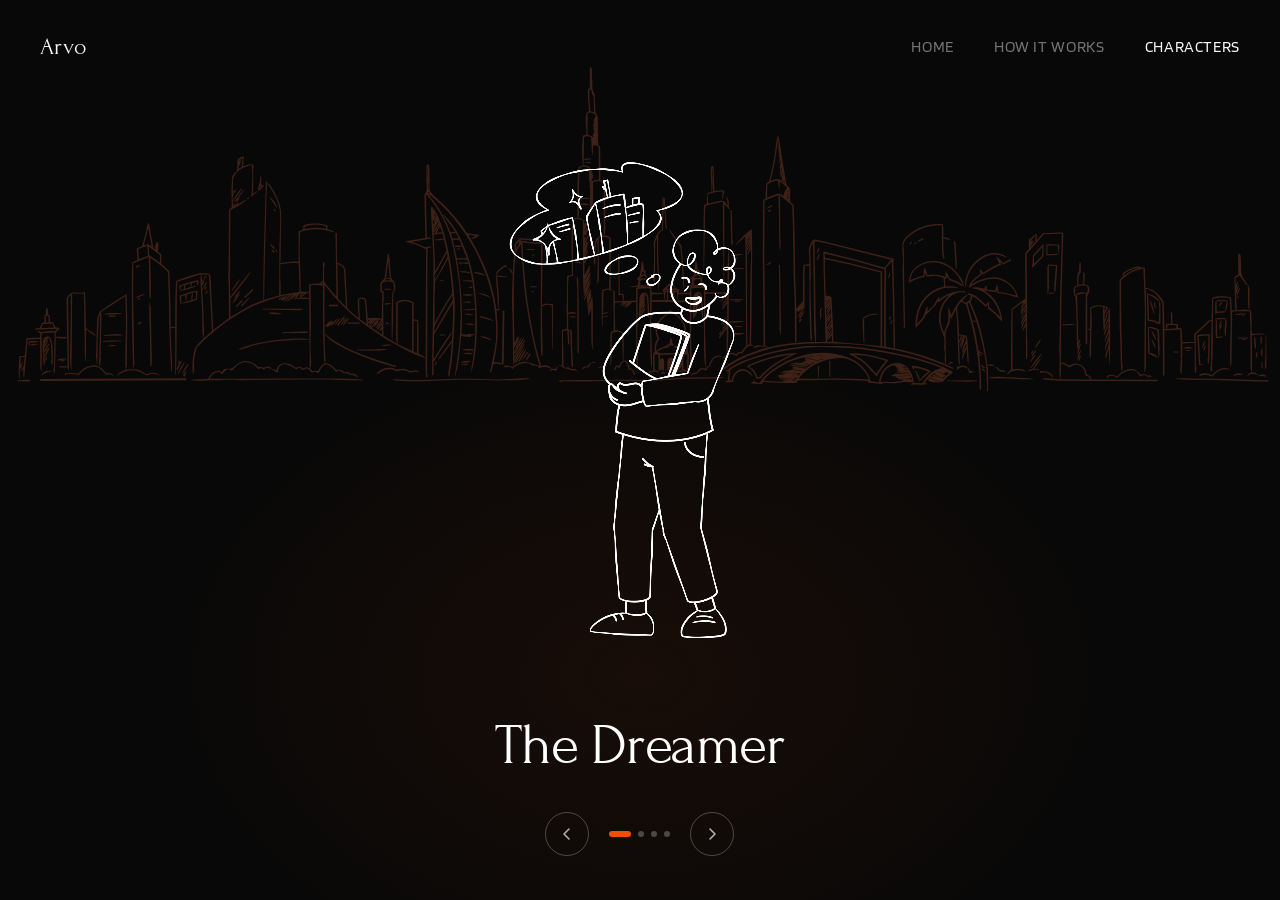
==== commit a8e48d1c: "Fix iOS Safari autoplay for character videos - Call .play() explicitly on all videos at load and on " ====
--- a/characters.html
+++ b/characters.html
@@ -29,19 +29,19 @@
 
     <div class="char-stage">
       <video class="char-video active" autoplay loop muted playsinline>
-      <source src="assets/Characters/MOV/The Dreamer - ALPHA.mov" type="video/quicktime; codecs=hvc1">
+      <source src="assets/Characters/MOV/The Dreamer - ALPHA.mov" type="video/quicktime">
       <source src="assets/Characters/WEBM/The Dreamer - ALPHA.webm" type="video/webm">
     </video>
       <video class="char-video" autoplay loop muted playsinline>
-      <source src="assets/Characters/MOV/The Saver - ALPHA.mov" type="video/quicktime; codecs=hvc1">
+      <source src="assets/Characters/MOV/The Saver - ALPHA.mov" type="video/quicktime">
       <source src="assets/Characters/WEBM/The Saver - ALPHA.webm" type="video/webm">
     </video>
       <video class="char-video" autoplay loop muted playsinline>
-      <source src="assets/Characters/MOV/The Investor - ALPHA.mov" type="video/quicktime; codecs=hvc1">
+      <source src="assets/Characters/MOV/The Investor - ALPHA.mov" type="video/quicktime">
       <source src="assets/Characters/WEBM/The Investor - ALPHA.webm" type="video/webm">
     </video>
       <video class="char-video" autoplay loop muted playsinline>
-      <source src="assets/Characters/MOV/The Provider - ALPHA.mov" type="video/quicktime; codecs=hvc1">
+      <source src="assets/Characters/MOV/The Provider - ALPHA.mov" type="video/quicktime">
       <source src="assets/Characters/WEBM/The Provider - ALPHA.webm" type="video/webm">
     </video>
     </div>
@@ -74,6 +74,9 @@
     const names = ['The Dreamer', 'The Saver', 'The Investor', 'The Provider'];
     const videos = document.querySelectorAll('.char-video');
     const dots   = document.querySelectorAll('.char-dot');
+
+    // iOS Safari requires explicit play() for autoplay with <source> tags
+    videos.forEach(v => v.play().catch(() => {}));
     const nameEl = document.getElementById('char-name');
     let current  = 0;
 
@@ -83,6 +86,7 @@
       current = ((index % names.length) + names.length) % names.length;
       videos[current].classList.add('active');
       dots[current].classList.add('active');
+      videos[current].play().catch(() => {});
       nameEl.style.opacity = '0';
       setTimeout(() => {
         nameEl.textContent = names[current];
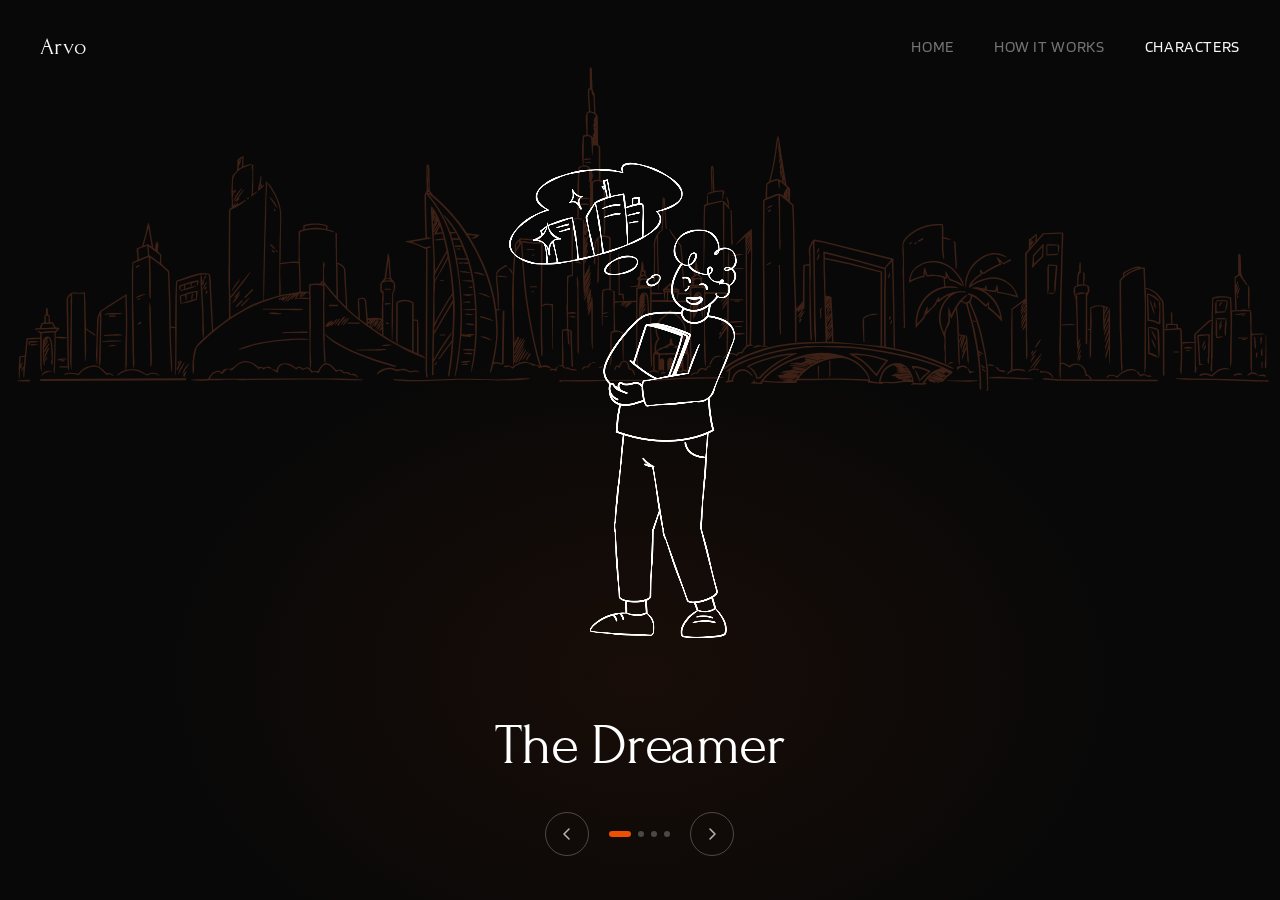
==== commit 10b84362: "Fix characters footer clipping on mobile browsers - Use 100dvh (dynamic viewport height) so stage fi" ====
--- a/characters.html
+++ b/characters.html
@@ -2,7 +2,7 @@
 <html lang="en">
 <head>
   <meta charset="UTF-8" />
-  <meta name="viewport" content="width=device-width, initial-scale=1.0" />
+  <meta name="viewport" content="width=device-width, initial-scale=1.0, viewport-fit=cover" />
   <title>Arvo — Characters</title>
   <link rel="preconnect" href="https://fonts.googleapis.com" />
   <link rel="preconnect" href="https://fonts.gstatic.com" crossorigin />
--- a/style.css
+++ b/style.css
@@ -348,6 +348,7 @@
   position: relative;
   width: 100%;
   height: 100vh;
+  height: 100dvh;
   display: flex;
   flex-direction: column;
   align-items: center;
@@ -615,7 +616,7 @@
   }
 
   .char-footer {
-    padding: 14px 0 28px;
+    padding: 14px 0 max(28px, env(safe-area-inset-bottom) + 12px);
     gap: 14px;
   }
 
